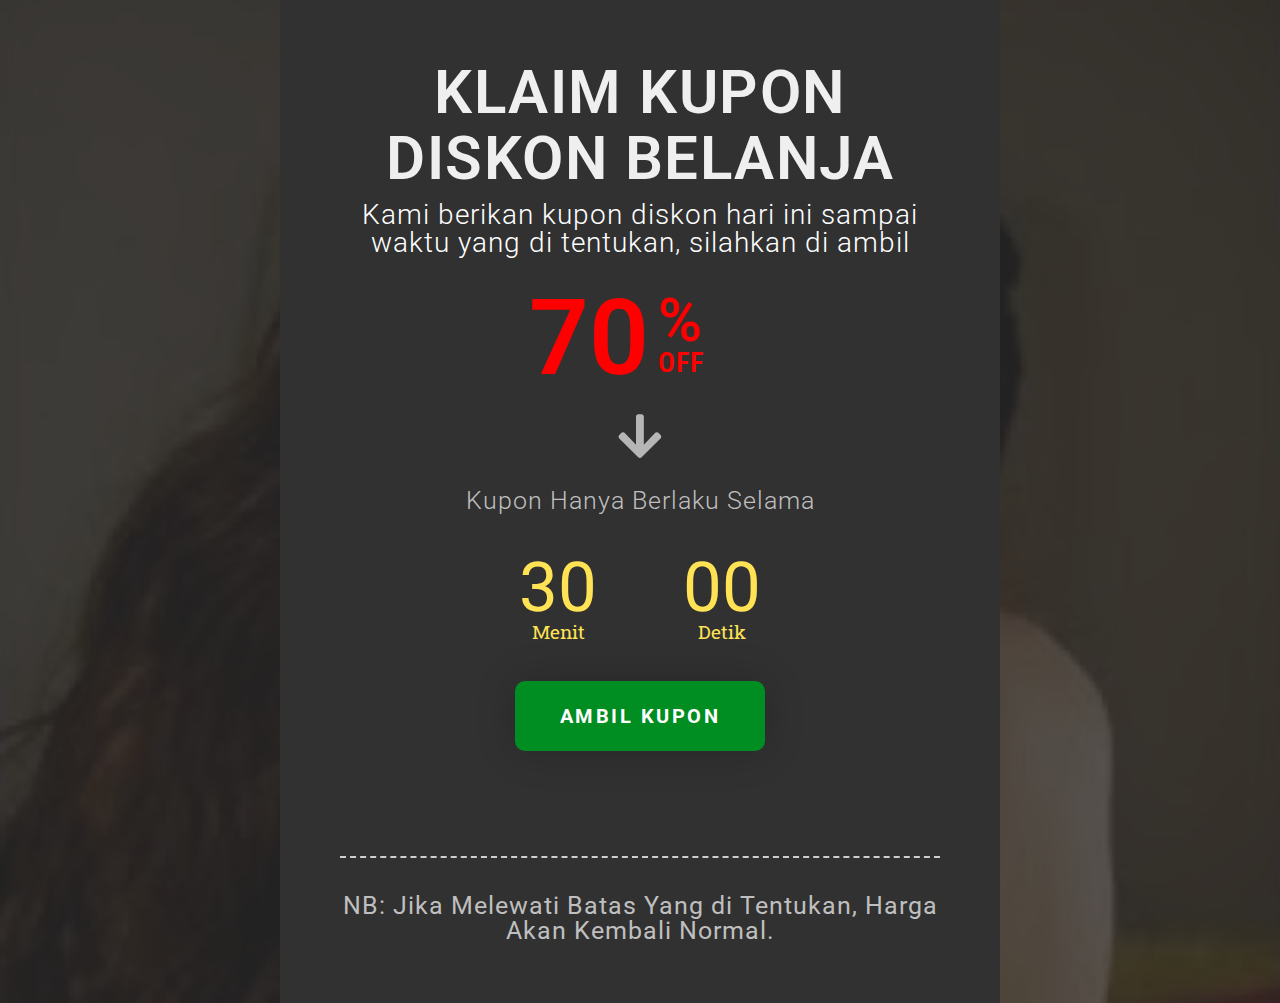
==== index.html @ e191926b "1.0" ====
<!DOCTYPE html>
<html lang="en-US">
<head>
<meta charset="UTF-8">
<script>var et_site_url='.';var et_post_id='163';function et_core_page_resource_fallback(a,b){"undefined"===typeof b&&(b=a.sheet.cssRules&&0===a.sheet.cssRules.length);b&&(a.onerror=null,a.onload=null,a.href?a.href=et_site_url+"/?et_core_page_resource="+a.id+et_post_id:a.src&&(a.src=et_site_url+"/?et_core_page_resource="+a.id+et_post_id))}
</script><title>Claim Voucher | Diskon up to 70%</title>
<meta name="robots" content="max-image-preview:large">
<link rel="dns-prefetch" href="//fonts.googleapis.com">
<link rel="dns-prefetch" href="//s.w.org">
<link rel="alternate" type="application/rss+xml" title="Claim Voucher &raquo; Feed" href="./feed/index.html">
<link rel="alternate" type="application/rss+xml" title="Claim Voucher &raquo; Comments Feed" href="./comments/feed/index.html">
<script type="text/javascript">
			window._wpemojiSettings = {"baseUrl":"https:\/\/s.w.org\/images\/core\/emoji\/13.1.0\/72x72\/","ext":".png","svgUrl":"https:\/\/s.w.org\/images\/core\/emoji\/13.1.0\/svg\/","svgExt":".svg","source":{"concatemoji":".\/wp-includes\/js\/wp-emoji-release.min.js?ver=5.8"}};
			!function(e,a,t){var n,r,o,i=a.createElement("canvas"),p=i.getContext&&i.getContext("2d");function s(e,t){var a=String.fromCharCode;p.clearRect(0,0,i.width,i.height),p.fillText(a.apply(this,e),0,0);e=i.toDataURL();return p.clearRect(0,0,i.width,i.height),p.fillText(a.apply(this,t),0,0),e===i.toDataURL()}function c(e){var t=a.createElement("script");t.src=e,t.defer=t.type="text/javascript",a.getElementsByTagName("head")[0].appendChild(t)}for(o=Array("flag","emoji"),t.supports={everything:!0,everythingExceptFlag:!0},r=0;r<o.length;r++)t.supports[o[r]]=function(e){if(!p||!p.fillText)return!1;switch(p.textBaseline="top",p.font="600 32px Arial",e){case"flag":return s([127987,65039,8205,9895,65039],[127987,65039,8203,9895,65039])?!1:!s([55356,56826,55356,56819],[55356,56826,8203,55356,56819])&&!s([55356,57332,56128,56423,56128,56418,56128,56421,56128,56430,56128,56423,56128,56447],[55356,57332,8203,56128,56423,8203,56128,56418,8203,56128,56421,8203,56128,56430,8203,56128,56423,8203,56128,56447]);case"emoji":return!s([10084,65039,8205,55357,56613],[10084,65039,8203,55357,56613])}return!1}(o[r]),t.supports.everything=t.supports.everything&&t.supports[o[r]],"flag"!==o[r]&&(t.supports.everythingExceptFlag=t.supports.everythingExceptFlag&&t.supports[o[r]]);t.supports.everythingExceptFlag=t.supports.everythingExceptFlag&&!t.supports.flag,t.DOMReady=!1,t.readyCallback=function(){t.DOMReady=!0},t.supports.everything||(n=function(){t.readyCallback()},a.addEventListener?(a.addEventListener("DOMContentLoaded",n,!1),e.addEventListener("load",n,!1)):(e.attachEvent("onload",n),a.attachEvent("onreadystatechange",function(){"complete"===a.readyState&&t.readyCallback()})),(n=t.source||{}).concatemoji?c(n.concatemoji):n.wpemoji&&n.twemoji&&(c(n.twemoji),c(n.wpemoji)))}(window,document,window._wpemojiSettings);
		</script>
<meta content="Divi v.4.9.2" name="generator">
<style type="text/css">img.wp-smiley,
img.emoji {
	display: inline !important;
	border: none !important;
	box-shadow: none !important;
	height: 1em !important;
	width: 1em !important;
	margin: 0 .07em !important;
	vertical-align: -0.1em !important;
	background: none !important;
	padding: 0 !important;
}</style>
<link rel="stylesheet" id="wp-block-library-css" href="./wp-includes/css/dist/block-library/style.min.css?ver=5.8" type="text/css" media="all">
<link rel="stylesheet" id="divi-fonts-css" href="https://fonts.googleapis.com/css?family=Open+Sans:300italic,400italic,600italic,700italic,800italic,400,300,600,700,800&#038;subset=latin,latin-ext&#038;display=swap" type="text/css" media="all">
<link rel="stylesheet" id="divi-style-css" href="./wp-content/themes/Divi/style.css?ver=4.9.2" type="text/css" media="all">
<link rel="stylesheet" id="elementor-icons-css" href="./wp-content/plugins/elementor/assets/lib/eicons/css/elementor-icons.min.css?ver=5.12.0" type="text/css" media="all">
<link rel="stylesheet" id="elementor-frontend-legacy-css" href="./wp-content/plugins/elementor/assets/css/frontend-legacy.min.css?ver=3.4.2" type="text/css" media="all">
<link rel="stylesheet" id="elementor-frontend-css" href="./wp-content/plugins/elementor/assets/css/frontend.min.css?ver=3.4.2" type="text/css" media="all">
<style id="elementor-frontend-inline-css" type="text/css">@font-face{font-family:eicons;src:url(./wp-content/plugins/elementor/assets/lib/eicons/fonts/eicons.eot?5.10.0);src:url(./wp-content/plugins/elementor/assets/lib/eicons/fonts/eicons.eot?5.10.0#iefix) format("embedded-opentype"),url(./wp-content/plugins/elementor/assets/lib/eicons/fonts/eicons.woff2?5.10.0) format("woff2"),url(./wp-content/plugins/elementor/assets/lib/eicons/fonts/eicons.woff?5.10.0) format("woff"),url(./wp-content/plugins/elementor/assets/lib/eicons/fonts/eicons.ttf?5.10.0) format("truetype"),url(./wp-content/plugins/elementor/assets/lib/eicons/fonts/eicons.svg?5.10.0#eicon) format("svg");font-weight:400;font-style:normal}</style>
<link rel="stylesheet" id="elementor-post-7-css" href="./wp-content/uploads/elementor/css/post-7.css?ver=1629832291" type="text/css" media="all">
<link rel="stylesheet" id="elementor-pro-css" href="./wp-content/plugins/elementor-pro/assets/css/frontend.min.css?ver=3.3.8" type="text/css" media="all">
<link rel="stylesheet" id="elementor-global-css" href="./wp-content/uploads/elementor/css/global.css?ver=1629832292" type="text/css" media="all">
<link rel="stylesheet" id="elementor-post-163-css" href="./wp-content/uploads/elementor/css/post-163.css?ver=1629832292" type="text/css" media="all">
<link rel="stylesheet" id="dashicons-css" href="./wp-includes/css/dashicons.min.css?ver=5.8" type="text/css" media="all">
<link rel="stylesheet" id="google-fonts-1-css" href="https://fonts.googleapis.com/css?family=Roboto%3A100%2C100italic%2C200%2C200italic%2C300%2C300italic%2C400%2C400italic%2C500%2C500italic%2C600%2C600italic%2C700%2C700italic%2C800%2C800italic%2C900%2C900italic%7CRoboto+Slab%3A100%2C100italic%2C200%2C200italic%2C300%2C300italic%2C400%2C400italic%2C500%2C500italic%2C600%2C600italic%2C700%2C700italic%2C800%2C800italic%2C900%2C900italic%7CRoboto+Condensed%3A100%2C100italic%2C200%2C200italic%2C300%2C300italic%2C400%2C400italic%2C500%2C500italic%2C600%2C600italic%2C700%2C700italic%2C800%2C800italic%2C900%2C900italic&#038;display=auto&#038;ver=5.8" type="text/css" media="all">
<link rel="stylesheet" id="elementor-icons-shared-0-css" href="./wp-content/plugins/elementor/assets/lib/font-awesome/css/fontawesome.min.css?ver=5.15.3" type="text/css" media="all">
<link rel="stylesheet" id="elementor-icons-fa-solid-css" href="./wp-content/plugins/elementor/assets/lib/font-awesome/css/solid.min.css?ver=5.15.3" type="text/css" media="all">
<script type="text/javascript" src="./wp-includes/js/jquery/jquery.min.js?ver=3.6.0" id="jquery-core-js"></script>
<script type="text/javascript" src="./wp-includes/js/jquery/jquery-migrate.min.js?ver=3.3.2" id="jquery-migrate-js"></script>
<link rel="https://api.w.org/" href="./wp-json/index.html">
<link rel="alternate" type="application/json" href="./wp-json/wp/v2/pages/163/index.html">
<link rel="EditURI" type="application/rsd+xml" title="RSD" href="./xmlrpc.php?rsd">
<link rel="wlwmanifest" type="application/wlwmanifest+xml" href="./wp-includes/wlwmanifest.xml">
<meta name="generator" content="WordPress 5.8">
<link rel="canonical" href="./index.html">
<link rel="shortlink" href="./index.html">
<link rel="alternate" type="application/json+oembed" href="./wp-json/oembed/1.0/embed/index.html?url=https%3A%2F%2F%2F">
<link rel="alternate" type="text/xml+oembed" href="./wp-json/oembed/1.0/embed/index.html?url=https%3A%2F%2F%2F&#038;format=xml">
<meta name="viewport" content="width=device-width, initial-scale=1.0, maximum-scale=1.0, user-scalable=0">
<link rel="preload" href="./wp-content/themes/Divi/core/admin/fonts/modules.ttf" as="font" crossorigin="anonymous">
<link rel="shortcut icon">
<link rel="stylesheet" id="et-divi-customizer-global-cached-inline-styles" href="./wp-content/et-cache/global/et-divi-customizer-global-16298313939139.min.css" onerror="et_core_page_resource_fallback(this, true)" onload="et_core_page_resource_fallback(this)"> <meta name="viewport" content="width=device-width, initial-scale=1.0, viewport-fit=cover">
</head>
<body data-rsssl="1" class="home page-template page-template-elementor_canvas page page-id-163 et_pb_button_helper_class et_fixed_nav et_show_nav et_primary_nav_dropdown_animation_fade et_secondary_nav_dropdown_animation_fade et_header_style_left et_pb_footer_columns4 et_cover_background et_pb_gutter et_pb_gutters3 et_right_sidebar et_divi_theme et-db et_minified_js et_minified_css elementor-default elementor-template-canvas elementor-kit-7 elementor-page elementor-page-163">
<div data-elementor-type="wp-page" data-elementor-id="163" class="elementor elementor-163" data-elementor-settings="[]">
<div class="elementor-inner">
<div class="elementor-section-wrap">
<section class="elementor-section elementor-top-section elementor-element elementor-element-3e4372db elementor-section-height-min-height elementor-section-boxed elementor-section-height-default elementor-section-items-middle" data-id="3e4372db" data-element_type="section" data-settings="{&quot;background_background&quot;:&quot;classic&quot;}">
<div class="elementor-background-overlay"></div>
<div class="elementor-container elementor-column-gap-default">
<div class="elementor-row">
<div class="elementor-column elementor-col-100 elementor-top-column elementor-element elementor-element-42873046" data-id="42873046" data-element_type="column" data-settings="{&quot;background_background&quot;:&quot;classic&quot;}">
<div class="elementor-column-wrap elementor-element-populated">
<div class="elementor-widget-wrap">
<div class="elementor-element elementor-element-5acb9394 elementor-widget elementor-widget-heading" data-id="5acb9394" data-element_type="widget" data-widget_type="heading.default">
<div class="elementor-widget-container">
<h1 class="elementor-heading-title elementor-size-default">Klaim Kupon Diskon Belanja</h1> </div>
</div>
<div class="elementor-element elementor-element-7541fb76 elementor-widget elementor-widget-heading" data-id="7541fb76" data-element_type="widget" data-widget_type="heading.default">
<div class="elementor-widget-container">
<h2 class="elementor-heading-title elementor-size-default">Kami berikan kupon diskon hari ini sampai waktu yang di tentukan, silahkan di ambil</h2> </div>
</div>
<section class="elementor-section elementor-inner-section elementor-element elementor-element-139e5687 elementor-section-content-middle elementor-section-boxed elementor-section-height-default elementor-section-height-default" data-id="139e5687" data-element_type="section">
<div class="elementor-container elementor-column-gap-no">
<div class="elementor-row">
<div class="elementor-column elementor-col-50 elementor-inner-column elementor-element elementor-element-2f275f4b elementor-sm-50" data-id="2f275f4b" data-element_type="column">
<div class="elementor-column-wrap elementor-element-populated">
<div class="elementor-widget-wrap">
<div class="elementor-element elementor-element-309f33d2 elementor-widget elementor-widget-heading" data-id="309f33d2" data-element_type="widget" data-widget_type="heading.default">
<div class="elementor-widget-container">
<h4 class="elementor-heading-title elementor-size-default">70</h4> </div>
</div>
</div>
</div>
</div>
<div class="elementor-column elementor-col-50 elementor-inner-column elementor-element elementor-element-9531033 elementor-sm-50" data-id="9531033" data-element_type="column">
<div class="elementor-column-wrap elementor-element-populated">
<div class="elementor-widget-wrap">
<div class="elementor-element elementor-element-6103982f elementor-widget elementor-widget-heading" data-id="6103982f" data-element_type="widget" data-widget_type="heading.default">
<div class="elementor-widget-container">
<h4 class="elementor-heading-title elementor-size-default">%</h4> </div>
</div>
<div class="elementor-element elementor-element-2fe8ebf3 elementor-widget elementor-widget-heading" data-id="2fe8ebf3" data-element_type="widget" data-widget_type="heading.default">
<div class="elementor-widget-container">
<h4 class="elementor-heading-title elementor-size-default">Off</h4> </div>
</div>
</div>
</div>
</div>
</div>
</div>
</section>
<div class="elementor-element elementor-element-5d062545 elementor-view-default elementor-widget elementor-widget-icon" data-id="5d062545" data-element_type="widget" data-settings="{&quot;_animation_mobile&quot;:&quot;fadeInDown&quot;}" data-widget_type="icon.default">
<div class="elementor-widget-container">
<div class="elementor-icon-wrapper">
<div class="elementor-icon">
<i aria-hidden="true" class="fas fa-arrow-down"></i> </div>
</div>
</div>
</div>
<div class="elementor-element elementor-element-6dd1b0c2 elementor-widget elementor-widget-heading" data-id="6dd1b0c2" data-element_type="widget" data-widget_type="heading.default">
<div class="elementor-widget-container">
<h3 class="elementor-heading-title elementor-size-default">Kupon Hanya Berlaku Selama</h3> </div>
</div>
<div class="elementor-element elementor-element-e5bbb20 elementor-countdown--label-block elementor-widget elementor-widget-countdown" data-id="e5bbb20" data-element_type="widget" data-widget_type="countdown.default">
<div class="elementor-widget-container">
<div data-evergreen-interval="1800" class="elementor-countdown-wrapper" data-date="">
<div class="elementor-countdown-item">
<span class="elementor-countdown-digits elementor-countdown-minutes"></span> <span class="elementor-countdown-label">Menit</span>
</div>
<div class="elementor-countdown-item">
<span class="elementor-countdown-digits elementor-countdown-seconds"></span> <span class="elementor-countdown-label">Detik</span>
</div> </div>
</div>
</div>
<div class="elementor-element elementor-element-455fdced elementor-align-center elementor-tablet-align-center elementor-mobile-align-justify elementor-widget elementor-widget-button" data-id="455fdced" data-element_type="widget" data-widget_type="button.default">
<div class="elementor-widget-container">
<div class="elementor-button-wrapper">
<a href="https://go.bayarditempat.co/click" class="elementor-button-link elementor-button elementor-size-sm" role="button">
<span class="elementor-button-content-wrapper">
<span class="elementor-button-text">ambil kupon </span>
</span>
</a>
</div>
</div>
</div>
<div class="elementor-element elementor-element-1c8c9f0 elementor-widget elementor-widget-spacer" data-id="1c8c9f0" data-element_type="widget" data-widget_type="spacer.default">
<div class="elementor-widget-container">
<div class="elementor-spacer">
<div class="elementor-spacer-inner"></div>
</div>
</div>
</div>
<div class="elementor-element elementor-element-ab5bf3a elementor-widget-divider--view-line elementor-widget elementor-widget-divider" data-id="ab5bf3a" data-element_type="widget" data-widget_type="divider.default">
<div class="elementor-widget-container">
<div class="elementor-divider">
<span class="elementor-divider-separator">
</span>
</div>
</div>
</div>
<div class="elementor-element elementor-element-5df3dc94 elementor-widget elementor-widget-heading" data-id="5df3dc94" data-element_type="widget" data-widget_type="heading.default">
<div class="elementor-widget-container">
<h3 class="elementor-heading-title elementor-size-default">NB: Jika Melewati Batas Yang di Tentukan, Harga Akan Kembali Normal.</h3> </div>
</div>
</div>
</div>
</div>
</div>
</div>
</section>
</div>
</div>
</div>
<link rel="stylesheet" id="e-animations-css" href="./wp-content/plugins/elementor/assets/lib/animations/animations.min.css?ver=3.4.2" type="text/css" media="all">
<script type="text/javascript" id="divi-custom-script-js-extra">
/* <![CDATA[ */
var DIVI = {"item_count":"%d Item","items_count":"%d Items"};
var et_shortcodes_strings = {"previous":"Previous","next":"Next"};
var et_pb_custom = {"ajaxurl":".\/wp-admin\/admin-ajax.php","images_uri":".\/wp-content\/themes\/Divi\/images","builder_images_uri":".\/wp-content\/themes\/Divi\/includes\/builder\/images","et_frontend_nonce":"241cbf520a","subscription_failed":"Please, check the fields below to make sure you entered the correct information.","et_ab_log_nonce":"ca79e35cdd","fill_message":"Please, fill in the following fields:","contact_error_message":"Please, fix the following errors:","invalid":"Invalid email","captcha":"Captcha","prev":"Prev","previous":"Previous","next":"Next","wrong_captcha":"You entered the wrong number in captcha.","wrong_checkbox":"Checkbox","ignore_waypoints":"no","is_divi_theme_used":"1","widget_search_selector":".widget_search","ab_tests":[],"is_ab_testing_active":"","page_id":"163","unique_test_id":"","ab_bounce_rate":"5","is_cache_plugin_active":"no","is_shortcode_tracking":"","tinymce_uri":""}; var et_builder_utils_params = {"condition":{"diviTheme":true,"extraTheme":false},"scrollLocations":["app","top"],"builderScrollLocations":{"desktop":"app","tablet":"app","phone":"app"},"onloadScrollLocation":"app","builderType":"fe"}; var et_frontend_scripts = {"builderCssContainerPrefix":"#et-boc","builderCssLayoutPrefix":"#et-boc .et-l"};
var et_pb_box_shadow_elements = [];
var et_pb_motion_elements = {"desktop":[],"tablet":[],"phone":[]};
var et_pb_sticky_elements = [];
/* ]]> */
</script>
<script type="text/javascript" src="./wp-content/themes/Divi/js/custom.unified.js?ver=4.9.2" id="divi-custom-script-js"></script>
<script type="text/javascript" src="./wp-content/themes/Divi/core/admin/js/common.js?ver=4.9.2" id="et-core-common-js"></script>
<script type="text/javascript" src="./wp-includes/js/wp-embed.min.js?ver=5.8" id="wp-embed-js"></script>
<script type="text/javascript" src="./wp-content/plugins/elementor-pro/assets/js/webpack-pro.runtime.min.js?ver=3.3.8" id="elementor-pro-webpack-runtime-js"></script>
<script type="text/javascript" src="./wp-content/plugins/elementor/assets/js/webpack.runtime.min.js?ver=3.4.2" id="elementor-webpack-runtime-js"></script>
<script type="text/javascript" src="./wp-content/plugins/elementor/assets/js/frontend-modules.min.js?ver=3.4.2" id="elementor-frontend-modules-js"></script>
<script type="text/javascript" id="elementor-pro-frontend-js-before">
var ElementorProFrontendConfig = {"ajaxurl":".\/wp-admin\/admin-ajax.php","nonce":"1995e020a0","urls":{"assets":".\/wp-content\/plugins\/elementor-pro\/assets\/"},"i18n":{"toc_no_headings_found":"No headings were found on this page."},"shareButtonsNetworks":{"facebook":{"title":"Facebook","has_counter":true},"twitter":{"title":"Twitter"},"google":{"title":"Google+","has_counter":true},"linkedin":{"title":"LinkedIn","has_counter":true},"pinterest":{"title":"Pinterest","has_counter":true},"reddit":{"title":"Reddit","has_counter":true},"vk":{"title":"VK","has_counter":true},"odnoklassniki":{"title":"OK","has_counter":true},"tumblr":{"title":"Tumblr"},"digg":{"title":"Digg"},"skype":{"title":"Skype"},"stumbleupon":{"title":"StumbleUpon","has_counter":true},"mix":{"title":"Mix"},"telegram":{"title":"Telegram"},"pocket":{"title":"Pocket","has_counter":true},"xing":{"title":"XING","has_counter":true},"whatsapp":{"title":"WhatsApp"},"email":{"title":"Email"},"print":{"title":"Print"}},"facebook_sdk":{"lang":"en_US","app_id":""},"lottie":{"defaultAnimationUrl":".\/wp-content\/plugins\/elementor-pro\/modules\/lottie\/assets\/animations\/default.json"}};
</script>
<script type="text/javascript" src="./wp-content/plugins/elementor-pro/assets/js/frontend.min.js?ver=3.3.8" id="elementor-pro-frontend-js"></script>
<script type="text/javascript" src="./wp-content/plugins/elementor/assets/lib/waypoints/waypoints.min.js?ver=4.0.2" id="elementor-waypoints-js"></script>
<script type="text/javascript" src="./wp-includes/js/jquery/ui/core.min.js?ver=1.12.1" id="jquery-ui-core-js"></script>
<script type="text/javascript" src="./wp-content/plugins/elementor/assets/lib/swiper/swiper.min.js?ver=5.3.6" id="swiper-js"></script>
<script type="text/javascript" src="./wp-content/plugins/elementor/assets/lib/share-link/share-link.min.js?ver=3.4.2" id="share-link-js"></script>
<script type="text/javascript" src="./wp-content/plugins/elementor/assets/lib/dialog/dialog.min.js?ver=4.8.1" id="elementor-dialog-js"></script>
<script type="text/javascript" id="elementor-frontend-js-before">
var elementorFrontendConfig = {"environmentMode":{"edit":false,"wpPreview":false,"isScriptDebug":false},"i18n":{"shareOnFacebook":"Share on Facebook","shareOnTwitter":"Share on Twitter","pinIt":"Pin it","download":"Download","downloadImage":"Download image","fullscreen":"Fullscreen","zoom":"Zoom","share":"Share","playVideo":"Play Video","previous":"Previous","next":"Next","close":"Close"},"is_rtl":false,"breakpoints":{"xs":0,"sm":480,"md":768,"lg":1025,"xl":1440,"xxl":1600},"responsive":{"breakpoints":{"mobile":{"label":"Mobile","value":767,"default_value":767,"direction":"max","is_enabled":true},"mobile_extra":{"label":"Mobile Extra","value":880,"default_value":880,"direction":"max","is_enabled":false},"tablet":{"label":"Tablet","value":1024,"default_value":1024,"direction":"max","is_enabled":true},"tablet_extra":{"label":"Tablet Extra","value":1200,"default_value":1200,"direction":"max","is_enabled":false},"laptop":{"label":"Laptop","value":1366,"default_value":1366,"direction":"max","is_enabled":false},"widescreen":{"label":"Widescreen","value":2400,"default_value":2400,"direction":"min","is_enabled":false}}},"version":"3.4.2","is_static":false,"experimentalFeatures":{"e_import_export":true,"landing-pages":true,"elements-color-picker":true,"admin-top-bar":true,"form-submissions":true,"video-playlist":true},"urls":{"assets":".\/wp-content\/plugins\/elementor\/assets\/"},"settings":{"page":[],"editorPreferences":[]},"kit":{"active_breakpoints":["viewport_mobile","viewport_tablet"],"global_image_lightbox":"yes","lightbox_enable_counter":"yes","lightbox_enable_fullscreen":"yes","lightbox_enable_zoom":"yes","lightbox_enable_share":"yes","lightbox_title_src":"title","lightbox_description_src":"description"},"post":{"id":163,"title":"Claim%20Voucher%20%7C%20Diskon%20up%20to%2070%25","excerpt":"","featuredImage":false}};
</script>
<script type="text/javascript" src="./wp-content/plugins/elementor/assets/js/frontend.min.js?ver=3.4.2" id="elementor-frontend-js"></script>
<script type="text/javascript" src="./wp-content/plugins/elementor-pro/assets/js/preloaded-elements-handlers.min.js?ver=3.3.8" id="pro-preloaded-elements-handlers-js"></script>
<script type="text/javascript" src="./wp-content/plugins/elementor/assets/js/preloaded-modules.min.js?ver=3.4.2" id="preloaded-modules-js"></script>
<script type="text/javascript" src="./wp-content/plugins/elementor-pro/assets/lib/sticky/jquery.sticky.min.js?ver=3.3.8" id="e-sticky-js"></script>
</body>
</html>
---- wp-includes/css/dist/block-library/style.min.css ----
@charset "UTF-8";#start-resizable-editor-section{display:none}.wp-block-audio{margin:0 0 1em}.wp-block-audio figcaption{margin-top:.5em;margin-bottom:1em}.wp-block-audio audio{width:100%;min-width:300px}.wp-block-button__link{color:#fff;background-color:#32373c;border-radius:9999px;box-shadow:none;cursor:pointer;display:inline-block;font-size:1.125em;padding:calc(.667em + 2px) calc(1.333em + 2px);text-align:center;text-decoration:none;overflow-wrap:break-word;box-sizing:border-box}.wp-block-button__link:active,.wp-block-button__link:focus,.wp-block-button__link:hover,.wp-block-button__link:visited{color:#fff}.wp-block-button__link.aligncenter{text-align:center}.wp-block-button__link.alignright{text-align:right}.wp-block-buttons>.wp-block-button.has-custom-width{max-width:none}.wp-block-buttons>.wp-block-button.has-custom-width .wp-block-button__link{width:100%}.wp-block-buttons>.wp-block-button.has-custom-font-size .wp-block-button__link{font-size:inherit}.wp-block-buttons>.wp-block-button.wp-block-button__width-25{width:calc(25% - .5em)}.wp-block-buttons>.wp-block-button.wp-block-button__width-50{width:calc(50% - .5em)}.wp-block-buttons>.wp-block-button.wp-block-button__width-75{width:calc(75% - .5em)}.wp-block-buttons>.wp-block-button.wp-block-button__width-100{width:calc(100% - .5em)}.wp-block-buttons>.wp-block-button.wp-block-button__width-100:only-child{margin-right:0;width:100%}@supports (column-gap:0.5em){.wp-block-buttons.is-content-justification-right>.wp-block-button.wp-block-button,.wp-block-buttons>.wp-block-button.wp-block-button{margin-right:0;margin-left:0}.wp-block-buttons>.wp-block-button.wp-block-button__width-25{width:calc(25% - .375em)}.wp-block-buttons>.wp-block-button.wp-block-button__width-50{width:calc(50% - .25em)}.wp-block-buttons>.wp-block-button.wp-block-button__width-75{width:calc(75% - .125em)}.wp-block-buttons>.wp-block-button.wp-block-button__width-100{width:auto;flex-basis:100%}}.wp-block-button.is-style-squared,.wp-block-button__link.wp-block-button.is-style-squared{border-radius:0}.wp-block-button.no-border-radius,.wp-block-button__link.no-border-radius{border-radius:0!important}.is-style-outline>.wp-block-button__link,.wp-block-button__link.is-style-outline{border:2px solid;padding:.667em 1.333em}.is-style-outline>.wp-block-button__link:not(.has-text-color),.wp-block-button__link.is-style-outline:not(.has-text-color){color:currentColor}.is-style-outline>.wp-block-button__link:not(.has-background),.wp-block-button__link.is-style-outline:not(.has-background){background-color:transparent}.wp-block-buttons{display:flex;flex-direction:row;flex-wrap:wrap;column-gap:.5em}.wp-block-buttons.is-vertical{flex-direction:column}.wp-block-buttons.is-vertical>.wp-block-button{margin-right:0}.wp-block-buttons.is-vertical>.wp-block-button:last-child{margin-bottom:0}.wp-block-buttons>.wp-block-button{display:inline-block;margin-left:0;margin-right:.5em;margin-bottom:.5em}.wp-block-buttons>.wp-block-button:last-child{margin-right:0}.wp-block-buttons.is-content-justification-left{justify-content:flex-start}.wp-block-buttons.is-content-justification-left.is-vertical{align-items:flex-start}.wp-block-buttons.is-content-justification-center{justify-content:center}.wp-block-buttons.is-content-justification-center.is-vertical{align-items:center}.wp-block-buttons.is-content-justification-right{justify-content:flex-end}.wp-block-buttons.is-content-justification-right>.wp-block-button{margin-left:.5em;margin-right:0}.wp-block-buttons.is-content-justification-right>.wp-block-button:first-child{margin-left:0}.wp-block-buttons.is-content-justification-right.is-vertical{align-items:flex-end}.wp-block-buttons.is-content-justification-space-between{justify-content:space-between}.wp-block-buttons.aligncenter{text-align:center}.wp-block-buttons.alignleft .wp-block-button{margin-left:0;margin-right:.5em}.wp-block-buttons.alignleft .wp-block-button:last-child{margin-right:0}.wp-block-buttons.alignright .wp-block-button{margin-right:0;margin-left:.5em}.wp-block-buttons.alignright .wp-block-button:first-child{margin-left:0}.wp-block-buttons:not(.is-content-justification-space-between,.is-content-justification-right,.is-content-justification-left,.is-content-justification-center) .wp-block-button.aligncenter{margin-left:auto;margin-right:auto;margin-bottom:.5em;width:100%}.wp-block-button.aligncenter,.wp-block-calendar{text-align:center}.wp-block-calendar tbody td,.wp-block-calendar th{padding:.25em;border:1px solid #ddd}.wp-block-calendar tfoot td{border:none}.wp-block-calendar table{width:100%;border-collapse:collapse}.wp-block-calendar table th{font-weight:400;background:#ddd}.wp-block-calendar a{text-decoration:underline}.wp-block-calendar table caption,.wp-block-calendar table tbody{color:#40464d}.wp-block-categories.alignleft{margin-right:2em}.wp-block-categories.alignright{margin-left:2em}.wp-block-code code{display:block;white-space:pre-wrap;overflow-wrap:break-word}.wp-block-columns{display:flex;margin-bottom:1.75em;box-sizing:border-box;flex-wrap:wrap}@media (min-width:782px){.wp-block-columns{flex-wrap:nowrap}}.wp-block-columns.has-background{padding:1.25em 2.375em}.wp-block-columns.are-vertically-aligned-top{align-items:flex-start}.wp-block-columns.are-vertically-aligned-center{align-items:center}.wp-block-columns.are-vertically-aligned-bottom{align-items:flex-end}.wp-block-column{flex-grow:1;min-width:0;word-break:break-word;overflow-wrap:break-word}@media (max-width:599px){.wp-block-column{flex-basis:100%!important}}@media (min-width:600px) and (max-width:781px){.wp-block-column:not(:only-child){flex-basis:calc(50% - 1em)!important;flex-grow:0}.wp-block-column:nth-child(2n){margin-left:2em}}@media (min-width:782px){.wp-block-column{flex-basis:0;flex-grow:1}.wp-block-column[style*=flex-basis]{flex-grow:0}.wp-block-column:not(:first-child){margin-left:2em}}.wp-block-column.is-vertically-aligned-top{align-self:flex-start}.wp-block-column.is-vertically-aligned-center{align-self:center}.wp-block-column.is-vertically-aligned-bottom{align-self:flex-end}.wp-block-column.is-vertically-aligned-bottom,.wp-block-column.is-vertically-aligned-center,.wp-block-column.is-vertically-aligned-top{width:100%}.wp-block-cover,.wp-block-cover-image{position:relative;background-size:cover;background-position:50%;min-height:430px;width:100%;display:flex;justify-content:center;align-items:center;padding:1em;box-sizing:border-box}.wp-block-cover-image.has-parallax,.wp-block-cover.has-parallax{background-attachment:fixed}@supports (-webkit-overflow-scrolling:touch){.wp-block-cover-image.has-parallax,.wp-block-cover.has-parallax{background-attachment:scroll}}@media (prefers-reduced-motion:reduce){.wp-block-cover-image.has-parallax,.wp-block-cover.has-parallax{background-attachment:scroll}}.wp-block-cover-image.is-repeated,.wp-block-cover.is-repeated{background-repeat:repeat;background-size:auto}.wp-block-cover-image.has-background-dim:not([class*=-background-color]),.wp-block-cover.has-background-dim:not([class*=-background-color]){background-color:#000}.wp-block-cover-image.has-background-dim:before,.wp-block-cover.has-background-dim:before{content:"";background-color:inherit}.wp-block-cover-image.has-background-dim:not(.has-background-gradient):before,.wp-block-cover-image .wp-block-cover__gradient-background,.wp-block-cover.has-background-dim:not(.has-background-gradient):before,.wp-block-cover .wp-block-cover__gradient-background{position:absolute;top:0;left:0;bottom:0;right:0;z-index:1;opacity:.5}.wp-block-cover-image.has-background-dim.has-background-dim-10 .wp-block-cover__gradient-background,.wp-block-cover-image.has-background-dim.has-background-dim-10:not(.has-background-gradient):before,.wp-block-cover.has-background-dim.has-background-dim-10 .wp-block-cover__gradient-background,.wp-block-cover.has-background-dim.has-background-dim-10:not(.has-background-gradient):before{opacity:.1}.wp-block-cover-image.has-background-dim.has-background-dim-20 .wp-block-cover__gradient-background,.wp-block-cover-image.has-background-dim.has-background-dim-20:not(.has-background-gradient):before,.wp-block-cover.has-background-dim.has-background-dim-20 .wp-block-cover__gradient-background,.wp-block-cover.has-background-dim.has-background-dim-20:not(.has-background-gradient):before{opacity:.2}.wp-block-cover-image.has-background-dim.has-background-dim-30 .wp-block-cover__gradient-background,.wp-block-cover-image.has-background-dim.has-background-dim-30:not(.has-background-gradient):before,.wp-block-cover.has-background-dim.has-background-dim-30 .wp-block-cover__gradient-background,.wp-block-cover.has-background-dim.has-background-dim-30:not(.has-background-gradient):before{opacity:.3}.wp-block-cover-image.has-background-dim.has-background-dim-40 .wp-block-cover__gradient-background,.wp-block-cover-image.has-background-dim.has-background-dim-40:not(.has-background-gradient):before,.wp-block-cover.has-background-dim.has-background-dim-40 .wp-block-cover__gradient-background,.wp-block-cover.has-background-dim.has-background-dim-40:not(.has-background-gradient):before{opacity:.4}.wp-block-cover-image.has-background-dim.has-background-dim-50 .wp-block-cover__gradient-background,.wp-block-cover-image.has-background-dim.has-background-dim-50:not(.has-background-gradient):before,.wp-block-cover.has-background-dim.has-background-dim-50 .wp-block-cover__gradient-background,.wp-block-cover.has-background-dim.has-background-dim-50:not(.has-background-gradient):before{opacity:.5}.wp-block-cover-image.has-background-dim.has-background-dim-60 .wp-block-cover__gradient-background,.wp-block-cover-image.has-background-dim.has-background-dim-60:not(.has-background-gradient):before,.wp-block-cover.has-background-dim.has-background-dim-60 .wp-block-cover__gradient-background,.wp-block-cover.has-background-dim.has-background-dim-60:not(.has-background-gradient):before{opacity:.6}.wp-block-cover-image.has-background-dim.has-background-dim-70 .wp-block-cover__gradient-background,.wp-block-cover-image.has-background-dim.has-background-dim-70:not(.has-background-gradient):before,.wp-block-cover.has-background-dim.has-background-dim-70 .wp-block-cover__gradient-background,.wp-block-cover.has-background-dim.has-background-dim-70:not(.has-background-gradient):before{opacity:.7}.wp-block-cover-image.has-background-dim.has-background-dim-80 .wp-block-cover__gradient-background,.wp-block-cover-image.has-background-dim.has-background-dim-80:not(.has-background-gradient):before,.wp-block-cover.has-background-dim.has-background-dim-80 .wp-block-cover__gradient-background,.wp-block-cover.has-background-dim.has-background-dim-80:not(.has-background-gradient):before{opacity:.8}.wp-block-cover-image.has-background-dim.has-background-dim-90 .wp-block-cover__gradient-background,.wp-block-cover-image.has-background-dim.has-background-dim-90:not(.has-background-gradient):before,.wp-block-cover.has-background-dim.has-background-dim-90 .wp-block-cover__gradient-background,.wp-block-cover.has-background-dim.has-background-dim-90:not(.has-background-gradient):before{opacity:.9}.wp-block-cover-image.has-background-dim.has-background-dim-100 .wp-block-cover__gradient-background,.wp-block-cover-image.has-background-dim.has-background-dim-100:not(.has-background-gradient):before,.wp-block-cover.has-background-dim.has-background-dim-100 .wp-block-cover__gradient-background,.wp-block-cover.has-background-dim.has-background-dim-100:not(.has-background-gradient):before{opacity:1}.wp-block-cover-image.alignleft,.wp-block-cover-image.alignright,.wp-block-cover.alignleft,.wp-block-cover.alignright{max-width:420px;width:100%}.wp-block-cover-image:after,.wp-block-cover:after{display:block;content:"";font-size:0;min-height:inherit}@supports (position:sticky){.wp-block-cover-image:after,.wp-block-cover:after{content:none}}.wp-block-cover-image.aligncenter,.wp-block-cover-image.alignleft,.wp-block-cover-image.alignright,.wp-block-cover.aligncenter,.wp-block-cover.alignleft,.wp-block-cover.alignright{display:flex}.wp-block-cover-image .wp-block-cover__inner-container,.wp-block-cover .wp-block-cover__inner-container{width:100%;z-index:1;color:#fff}.wp-block-cover-image h1:not(.has-text-color),.wp-block-cover-image h2:not(.has-text-color),.wp-block-cover-image h3:not(.has-text-color),.wp-block-cover-image h4:not(.has-text-color),.wp-block-cover-image h5:not(.has-text-color),.wp-block-cover-image h6:not(.has-text-color),.wp-block-cover-image p:not(.has-text-color),.wp-block-cover h1:not(.has-text-color),.wp-block-cover h2:not(.has-text-color),.wp-block-cover h3:not(.has-text-color),.wp-block-cover h4:not(.has-text-color),.wp-block-cover h5:not(.has-text-color),.wp-block-cover h6:not(.has-text-color),.wp-block-cover p:not(.has-text-color){color:inherit}.wp-block-cover-image.is-position-top-left,.wp-block-cover.is-position-top-left{align-items:flex-start;justify-content:flex-start}.wp-block-cover-image.is-position-top-center,.wp-block-cover.is-position-top-center{align-items:flex-start;justify-content:center}.wp-block-cover-image.is-position-top-right,.wp-block-cover.is-position-top-right{align-items:flex-start;justify-content:flex-end}.wp-block-cover-image.is-position-center-left,.wp-block-cover.is-position-center-left{align-items:center;justify-content:flex-start}.wp-block-cover-image.is-position-center-center,.wp-block-cover.is-position-center-center{align-items:center;justify-content:center}.wp-block-cover-image.is-position-center-right,.wp-block-cover.is-position-center-right{align-items:center;justify-content:flex-end}.wp-block-cover-image.is-position-bottom-left,.wp-block-cover.is-position-bottom-left{align-items:flex-end;justify-content:flex-start}.wp-block-cover-image.is-position-bottom-center,.wp-block-cover.is-position-bottom-center{align-items:flex-end;justify-content:center}.wp-block-cover-image.is-position-bottom-right,.wp-block-cover.is-position-bottom-right{align-items:flex-end;justify-content:flex-end}.wp-block-cover-image.has-custom-content-position.has-custom-content-position .wp-block-cover__inner-container,.wp-block-cover.has-custom-content-position.has-custom-content-position .wp-block-cover__inner-container{margin:0;width:auto}.wp-block-cover-image img.wp-block-cover__image-background,.wp-block-cover-image video.wp-block-cover__video-background,.wp-block-cover img.wp-block-cover__image-background,.wp-block-cover video.wp-block-cover__video-background{position:absolute;top:0;left:0;right:0;bottom:0;margin:0;padding:0;width:100%;height:100%;max-width:none;max-height:none;-o-object-fit:cover;object-fit:cover;outline:none;border:none;box-shadow:none}.wp-block-cover__image-background,.wp-block-cover__video-background{z-index:0}.wp-block-cover-image-text,.wp-block-cover-image-text a,.wp-block-cover-image-text a:active,.wp-block-cover-image-text a:focus,.wp-block-cover-image-text a:hover,.wp-block-cover-text,.wp-block-cover-text a,.wp-block-cover-text a:active,.wp-block-cover-text a:focus,.wp-block-cover-text a:hover,section.wp-block-cover-image h2,section.wp-block-cover-image h2 a,section.wp-block-cover-image h2 a:active,section.wp-block-cover-image h2 a:focus,section.wp-block-cover-image h2 a:hover{color:#fff}.wp-block-cover-image .wp-block-cover.has-left-content{justify-content:flex-start}.wp-block-cover-image .wp-block-cover.has-right-content{justify-content:flex-end}.wp-block-cover-image.has-left-content .wp-block-cover-image-text,.wp-block-cover.has-left-content .wp-block-cover-text,section.wp-block-cover-image.has-left-content>h2{margin-left:0;text-align:left}.wp-block-cover-image.has-right-content .wp-block-cover-image-text,.wp-block-cover.has-right-content .wp-block-cover-text,section.wp-block-cover-image.has-right-content>h2{margin-right:0;text-align:right}.wp-block-cover-image .wp-block-cover-image-text,.wp-block-cover .wp-block-cover-text,section.wp-block-cover-image>h2{font-size:2em;line-height:1.25;z-index:1;margin-bottom:0;max-width:840px;padding:.44em;text-align:center}.wp-block-embed.alignleft,.wp-block-embed.alignright,.wp-block[data-align=left]>[data-type="core/embed"],.wp-block[data-align=right]>[data-type="core/embed"]{max-width:360px;width:100%}.wp-block-embed.alignleft .wp-block-embed__wrapper,.wp-block-embed.alignright .wp-block-embed__wrapper,.wp-block[data-align=left]>[data-type="core/embed"] .wp-block-embed__wrapper,.wp-block[data-align=right]>[data-type="core/embed"] .wp-block-embed__wrapper{min-width:280px}.wp-block-cover .wp-block-embed{min-width:320px;min-height:240px}.wp-block-embed{margin:0 0 1em}.wp-block-embed figcaption{margin-top:.5em;margin-bottom:1em}.wp-block-embed iframe{max-width:100%}.wp-block-embed__wrapper{position:relative}.wp-embed-responsive .wp-has-aspect-ratio .wp-block-embed__wrapper:before{content:"";display:block;padding-top:50%}.wp-embed-responsive .wp-has-aspect-ratio iframe{position:absolute;top:0;right:0;bottom:0;left:0;height:100%;width:100%}.wp-embed-responsive .wp-embed-aspect-21-9 .wp-block-embed__wrapper:before{padding-top:42.85%}.wp-embed-responsive .wp-embed-aspect-18-9 .wp-block-embed__wrapper:before{padding-top:50%}.wp-embed-responsive .wp-embed-aspect-16-9 .wp-block-embed__wrapper:before{padding-top:56.25%}.wp-embed-responsive .wp-embed-aspect-4-3 .wp-block-embed__wrapper:before{padding-top:75%}.wp-embed-responsive .wp-embed-aspect-1-1 .wp-block-embed__wrapper:before{padding-top:100%}.wp-embed-responsive .wp-embed-aspect-9-16 .wp-block-embed__wrapper:before{padding-top:177.77%}.wp-embed-responsive .wp-embed-aspect-1-2 .wp-block-embed__wrapper:before{padding-top:200%}.wp-block-file{margin-bottom:1.5em}.wp-block-file.aligncenter{text-align:center}.wp-block-file.alignright{text-align:right}.wp-block-file .wp-block-file__embed{margin-bottom:1em}.wp-block-file .wp-block-file__button{background:#32373c;border-radius:2em;color:#fff;font-size:.8em;padding:.5em 1em}.wp-block-file a.wp-block-file__button{text-decoration:none}.wp-block-file a.wp-block-file__button:active,.wp-block-file a.wp-block-file__button:focus,.wp-block-file a.wp-block-file__button:hover,.wp-block-file a.wp-block-file__button:visited{box-shadow:none;color:#fff;opacity:.85;text-decoration:none}.wp-block-file *+.wp-block-file__button{margin-left:.75em}.blocks-gallery-grid,.wp-block-gallery{display:flex;flex-wrap:wrap;list-style-type:none;padding:0;margin:0}.blocks-gallery-grid .blocks-gallery-image,.blocks-gallery-grid .blocks-gallery-item,.wp-block-gallery .blocks-gallery-image,.wp-block-gallery .blocks-gallery-item{margin:0 1em 1em 0;display:flex;flex-grow:1;flex-direction:column;justify-content:center;position:relative;align-self:flex-start;width:calc(50% - 1em)}.blocks-gallery-grid .blocks-gallery-image:nth-of-type(2n),.blocks-gallery-grid .blocks-gallery-item:nth-of-type(2n),.wp-block-gallery .blocks-gallery-image:nth-of-type(2n),.wp-block-gallery .blocks-gallery-item:nth-of-type(2n){margin-right:0}.blocks-gallery-grid .blocks-gallery-image figure,.blocks-gallery-grid .blocks-gallery-item figure,.wp-block-gallery .blocks-gallery-image figure,.wp-block-gallery .blocks-gallery-item figure{margin:0;height:100%}@supports (position:sticky){.blocks-gallery-grid .blocks-gallery-image figure,.blocks-gallery-grid .blocks-gallery-item figure,.wp-block-gallery .blocks-gallery-image figure,.wp-block-gallery .blocks-gallery-item figure{display:flex;align-items:flex-end;justify-content:flex-start}}.blocks-gallery-grid .blocks-gallery-image img,.blocks-gallery-grid .blocks-gallery-item img,.wp-block-gallery .blocks-gallery-image img,.wp-block-gallery .blocks-gallery-item img{display:block;max-width:100%;height:auto;width:100%}@supports (position:sticky){.blocks-gallery-grid .blocks-gallery-image img,.blocks-gallery-grid .blocks-gallery-item img,.wp-block-gallery .blocks-gallery-image img,.wp-block-gallery .blocks-gallery-item img{width:auto}}.blocks-gallery-grid .blocks-gallery-image figcaption,.blocks-gallery-grid .blocks-gallery-item figcaption,.wp-block-gallery .blocks-gallery-image figcaption,.wp-block-gallery .blocks-gallery-item figcaption{position:absolute;bottom:0;width:100%;max-height:100%;overflow:auto;padding:3em .77em .7em;color:#fff;text-align:center;font-size:.8em;background:linear-gradient(0deg,rgba(0,0,0,.7),rgba(0,0,0,.3) 70%,transparent);box-sizing:border-box;margin:0}.blocks-gallery-grid .blocks-gallery-image figcaption img,.blocks-gallery-grid .blocks-gallery-item figcaption img,.wp-block-gallery .blocks-gallery-image figcaption img,.wp-block-gallery .blocks-gallery-item figcaption img{display:inline}.blocks-gallery-grid figcaption,.wp-block-gallery figcaption{flex-grow:1}.blocks-gallery-grid.is-cropped .blocks-gallery-image,.blocks-gallery-grid.is-cropped .blocks-gallery-item,.wp-block-gallery.is-cropped .blocks-gallery-image,.wp-block-gallery.is-cropped .blocks-gallery-item{align-self:inherit}.blocks-gallery-grid.is-cropped .blocks-gallery-image a,.blocks-gallery-grid.is-cropped .blocks-gallery-image img,.blocks-gallery-grid.is-cropped .blocks-gallery-item a,.blocks-gallery-grid.is-cropped .blocks-gallery-item img,.wp-block-gallery.is-cropped .blocks-gallery-image a,.wp-block-gallery.is-cropped .blocks-gallery-image img,.wp-block-gallery.is-cropped .blocks-gallery-item a,.wp-block-gallery.is-cropped .blocks-gallery-item img{width:100%}@supports (position:sticky){.blocks-gallery-grid.is-cropped .blocks-gallery-image a,.blocks-gallery-grid.is-cropped .blocks-gallery-image img,.blocks-gallery-grid.is-cropped .blocks-gallery-item a,.blocks-gallery-grid.is-cropped .blocks-gallery-item img,.wp-block-gallery.is-cropped .blocks-gallery-image a,.wp-block-gallery.is-cropped .blocks-gallery-image img,.wp-block-gallery.is-cropped .blocks-gallery-item a,.wp-block-gallery.is-cropped .blocks-gallery-item img{height:100%;flex:1;-o-object-fit:cover;object-fit:cover}}.blocks-gallery-grid.columns-1 .blocks-gallery-image,.blocks-gallery-grid.columns-1 .blocks-gallery-item,.wp-block-gallery.columns-1 .blocks-gallery-image,.wp-block-gallery.columns-1 .blocks-gallery-item{width:100%;margin-right:0}@media (min-width:600px){.blocks-gallery-grid.columns-3 .blocks-gallery-image,.blocks-gallery-grid.columns-3 .blocks-gallery-item,.wp-block-gallery.columns-3 .blocks-gallery-image,.wp-block-gallery.columns-3 .blocks-gallery-item{width:calc(33.33333% - .66667em);margin-right:1em}.blocks-gallery-grid.columns-4 .blocks-gallery-image,.blocks-gallery-grid.columns-4 .blocks-gallery-item,.wp-block-gallery.columns-4 .blocks-gallery-image,.wp-block-gallery.columns-4 .blocks-gallery-item{width:calc(25% - .75em);margin-right:1em}.blocks-gallery-grid.columns-5 .blocks-gallery-image,.blocks-gallery-grid.columns-5 .blocks-gallery-item,.wp-block-gallery.columns-5 .blocks-gallery-image,.wp-block-gallery.columns-5 .blocks-gallery-item{width:calc(20% - .8em);margin-right:1em}.blocks-gallery-grid.columns-6 .blocks-gallery-image,.blocks-gallery-grid.columns-6 .blocks-gallery-item,.wp-block-gallery.columns-6 .blocks-gallery-image,.wp-block-gallery.columns-6 .blocks-gallery-item{width:calc(16.66667% - .83333em);margin-right:1em}.blocks-gallery-grid.columns-7 .blocks-gallery-image,.blocks-gallery-grid.columns-7 .blocks-gallery-item,.wp-block-gallery.columns-7 .blocks-gallery-image,.wp-block-gallery.columns-7 .blocks-gallery-item{width:calc(14.28571% - .85714em);margin-right:1em}.blocks-gallery-grid.columns-8 .blocks-gallery-image,.blocks-gallery-grid.columns-8 .blocks-gallery-item,.wp-block-gallery.columns-8 .blocks-gallery-image,.wp-block-gallery.columns-8 .blocks-gallery-item{width:calc(12.5% - .875em);margin-right:1em}.blocks-gallery-grid.columns-1 .blocks-gallery-image:nth-of-type(1n),.blocks-gallery-grid.columns-1 .blocks-gallery-item:nth-of-type(1n),.blocks-gallery-grid.columns-2 .blocks-gallery-image:nth-of-type(2n),.blocks-gallery-grid.columns-2 .blocks-gallery-item:nth-of-type(2n),.blocks-gallery-grid.columns-3 .blocks-gallery-image:nth-of-type(3n),.blocks-gallery-grid.columns-3 .blocks-gallery-item:nth-of-type(3n),.blocks-gallery-grid.columns-4 .blocks-gallery-image:nth-of-type(4n),.blocks-gallery-grid.columns-4 .blocks-gallery-item:nth-of-type(4n),.blocks-gallery-grid.columns-5 .blocks-gallery-image:nth-of-type(5n),.blocks-gallery-grid.columns-5 .blocks-gallery-item:nth-of-type(5n),.blocks-gallery-grid.columns-6 .blocks-gallery-image:nth-of-type(6n),.blocks-gallery-grid.columns-6 .blocks-gallery-item:nth-of-type(6n),.blocks-gallery-grid.columns-7 .blocks-gallery-image:nth-of-type(7n),.blocks-gallery-grid.columns-7 .blocks-gallery-item:nth-of-type(7n),.blocks-gallery-grid.columns-8 .blocks-gallery-image:nth-of-type(8n),.blocks-gallery-grid.columns-8 .blocks-gallery-item:nth-of-type(8n),.wp-block-gallery.columns-1 .blocks-gallery-image:nth-of-type(1n),.wp-block-gallery.columns-1 .blocks-gallery-item:nth-of-type(1n),.wp-block-gallery.columns-2 .blocks-gallery-image:nth-of-type(2n),.wp-block-gallery.columns-2 .blocks-gallery-item:nth-of-type(2n),.wp-block-gallery.columns-3 .blocks-gallery-image:nth-of-type(3n),.wp-block-gallery.columns-3 .blocks-gallery-item:nth-of-type(3n),.wp-block-gallery.columns-4 .blocks-gallery-image:nth-of-type(4n),.wp-block-gallery.columns-4 .blocks-gallery-item:nth-of-type(4n),.wp-block-gallery.columns-5 .blocks-gallery-image:nth-of-type(5n),.wp-block-gallery.columns-5 .blocks-gallery-item:nth-of-type(5n),.wp-block-gallery.columns-6 .blocks-gallery-image:nth-of-type(6n),.wp-block-gallery.columns-6 .blocks-gallery-item:nth-of-type(6n),.wp-block-gallery.columns-7 .blocks-gallery-image:nth-of-type(7n),.wp-block-gallery.columns-7 .blocks-gallery-item:nth-of-type(7n),.wp-block-gallery.columns-8 .blocks-gallery-image:nth-of-type(8n),.wp-block-gallery.columns-8 .blocks-gallery-item:nth-of-type(8n){margin-right:0}}.blocks-gallery-grid .blocks-gallery-image:last-child,.blocks-gallery-grid .blocks-gallery-item:last-child,.wp-block-gallery .blocks-gallery-image:last-child,.wp-block-gallery .blocks-gallery-item:last-child{margin-right:0}.blocks-gallery-grid.alignleft,.blocks-gallery-grid.alignright,.wp-block-gallery.alignleft,.wp-block-gallery.alignright{max-width:420px;width:100%}.blocks-gallery-grid.aligncenter .blocks-gallery-item figure,.wp-block-gallery.aligncenter .blocks-gallery-item figure{justify-content:center}.wp-block-group{box-sizing:border-box}h1.has-background,h2.has-background,h3.has-background,h4.has-background,h5.has-background,h6.has-background{padding:1.25em 2.375em}.wp-block-image{margin:0 0 1em}.wp-block-image img{max-width:100%}.wp-block-image:not(.is-style-rounded) img{border-radius:inherit}.wp-block-image.aligncenter{text-align:center}.wp-block-image.alignfull img,.wp-block-image.alignwide img{width:100%}.wp-block-image .aligncenter,.wp-block-image .alignleft,.wp-block-image .alignright{display:table}.wp-block-image .aligncenter>figcaption,.wp-block-image .alignleft>figcaption,.wp-block-image .alignright>figcaption{display:table-caption;caption-side:bottom}.wp-block-image .alignleft{float:left;margin:.5em 1em .5em 0}.wp-block-image .alignright{float:right;margin:.5em 0 .5em 1em}.wp-block-image .aligncenter{margin-left:auto;margin-right:auto}.wp-block-image figcaption{margin-top:.5em;margin-bottom:1em}.wp-block-image.is-style-circle-mask img,.wp-block-image.is-style-rounded img{border-radius:9999px}@supports ((-webkit-mask-image:none) or (mask-image:none)) or (-webkit-mask-image:none){.wp-block-image.is-style-circle-mask img{-webkit-mask-image:url('data:image/svg+xml;utf8,<svg viewBox="0 0 100 100" xmlns="http://www.w3.org/2000/svg"><circle cx="50" cy="50" r="50"/></svg>');mask-image:url('data:image/svg+xml;utf8,<svg viewBox="0 0 100 100" xmlns="http://www.w3.org/2000/svg"><circle cx="50" cy="50" r="50"/></svg>');mask-mode:alpha;-webkit-mask-repeat:no-repeat;mask-repeat:no-repeat;-webkit-mask-size:contain;mask-size:contain;-webkit-mask-position:center;mask-position:center;border-radius:0}}.wp-block-image figure{margin:0}ol.wp-block-latest-comments{margin-left:0}.wp-block-latest-comments .wp-block-latest-comments{padding-left:0}.wp-block-latest-comments__comment{line-height:1.1;list-style:none;margin-bottom:1em}.has-avatars .wp-block-latest-comments__comment{min-height:2.25em;list-style:none}.has-avatars .wp-block-latest-comments__comment .wp-block-latest-comments__comment-excerpt,.has-avatars .wp-block-latest-comments__comment .wp-block-latest-comments__comment-meta{margin-left:3.25em}.has-dates .wp-block-latest-comments__comment,.has-excerpts .wp-block-latest-comments__comment{line-height:1.5}.wp-block-latest-comments__comment-excerpt p{font-size:.875em;line-height:1.8;margin:.36em 0 1.4em}.wp-block-latest-comments__comment-date{display:block;font-size:.75em}.wp-block-latest-comments .avatar,.wp-block-latest-comments__comment-avatar{border-radius:1.5em;display:block;float:left;height:2.5em;margin-right:.75em;width:2.5em}.wp-block-latest-posts.alignleft{margin-right:2em}.wp-block-latest-posts.alignright{margin-left:2em}.wp-block-latest-posts.wp-block-latest-posts__list{list-style:none;padding-left:0}.wp-block-latest-posts.wp-block-latest-posts__list li{clear:both}.wp-block-latest-posts.is-grid{display:flex;flex-wrap:wrap;padding:0}.wp-block-latest-posts.is-grid li{margin:0 1.25em 1.25em 0;width:100%}@media (min-width:600px){.wp-block-latest-posts.columns-2 li{width:calc(50% - .625em)}.wp-block-latest-posts.columns-2 li:nth-child(2n){margin-right:0}.wp-block-latest-posts.columns-3 li{width:calc(33.33333% - .83333em)}.wp-block-latest-posts.columns-3 li:nth-child(3n){margin-right:0}.wp-block-latest-posts.columns-4 li{width:calc(25% - .9375em)}.wp-block-latest-posts.columns-4 li:nth-child(4n){margin-right:0}.wp-block-latest-posts.columns-5 li{width:calc(20% - 1em)}.wp-block-latest-posts.columns-5 li:nth-child(5n){margin-right:0}.wp-block-latest-posts.columns-6 li{width:calc(16.66667% - 1.04167em)}.wp-block-latest-posts.columns-6 li:nth-child(6n){margin-right:0}}.wp-block-latest-posts__post-author,.wp-block-latest-posts__post-date{display:block;color:#555;font-size:.8125em}.wp-block-latest-posts__post-excerpt{margin-top:.5em;margin-bottom:1em}.wp-block-latest-posts__featured-image a{display:inline-block}.wp-block-latest-posts__featured-image img{height:auto;width:auto;max-width:100%}.wp-block-latest-posts__featured-image.alignleft{margin-right:1em}.wp-block-latest-posts__featured-image.alignright{margin-left:1em}.wp-block-latest-posts__featured-image.aligncenter{margin-bottom:1em;text-align:center}.block-editor-image-alignment-control__row .components-base-control__field{display:flex;justify-content:space-between;align-items:center}.block-editor-image-alignment-control__row .components-base-control__field .components-base-control__label{margin-bottom:0}ol.has-background,ul.has-background{padding:1.25em 2.375em}.wp-block-media-text{
  /*!rtl:begin:ignore*/direction:ltr;
  /*!rtl:end:ignore*/display:grid;grid-template-columns:50% 1fr;grid-template-rows:auto}.wp-block-media-text.has-media-on-the-right{grid-template-columns:1fr 50%}.wp-block-media-text.is-vertically-aligned-top .wp-block-media-text__content,.wp-block-media-text.is-vertically-aligned-top .wp-block-media-text__media{align-self:start}.wp-block-media-text.is-vertically-aligned-center .wp-block-media-text__content,.wp-block-media-text.is-vertically-aligned-center .wp-block-media-text__media,.wp-block-media-text .wp-block-media-text__content,.wp-block-media-text .wp-block-media-text__media{align-self:center}.wp-block-media-text.is-vertically-aligned-bottom .wp-block-media-text__content,.wp-block-media-text.is-vertically-aligned-bottom .wp-block-media-text__media{align-self:end}.wp-block-media-text .wp-block-media-text__media{
  /*!rtl:begin:ignore*/grid-column:1;grid-row:1;
  /*!rtl:end:ignore*/margin:0}.wp-block-media-text .wp-block-media-text__content{direction:ltr;
  /*!rtl:begin:ignore*/grid-column:2;grid-row:1;
  /*!rtl:end:ignore*/padding:0 8%;word-break:break-word}.wp-block-media-text.has-media-on-the-right .wp-block-media-text__media{
  /*!rtl:begin:ignore*/grid-column:2;grid-row:1
  /*!rtl:end:ignore*/}.wp-block-media-text.has-media-on-the-right .wp-block-media-text__content{
  /*!rtl:begin:ignore*/grid-column:1;grid-row:1
  /*!rtl:end:ignore*/}.wp-block-media-text__media img,.wp-block-media-text__media video{max-width:unset;width:100%;vertical-align:middle}.wp-block-media-text.is-image-fill .wp-block-media-text__media{height:100%;min-height:250px;background-size:cover}.wp-block-media-text.is-image-fill .wp-block-media-text__media>a{display:block;height:100%}.wp-block-media-text.is-image-fill .wp-block-media-text__media img{position:absolute;width:1px;height:1px;padding:0;margin:-1px;overflow:hidden;clip:rect(0,0,0,0);border:0}@media (max-width:600px){.wp-block-media-text.is-stacked-on-mobile{grid-template-columns:100%!important}.wp-block-media-text.is-stacked-on-mobile .wp-block-media-text__media{grid-column:1;grid-row:1}.wp-block-media-text.is-stacked-on-mobile .wp-block-media-text__content{grid-column:1;grid-row:2}}.wp-block-navigation{position:relative}.wp-block-navigation ul,.wp-block-navigation ul li{list-style:none;padding:0}.wp-block-navigation .wp-block-navigation-link,.wp-block-navigation .wp-block-pages-list__item{display:flex;align-items:center;position:relative}.wp-block-navigation .wp-block-navigation-link .wp-block-navigation-link__container:empty,.wp-block-navigation .wp-block-pages-list__item .wp-block-navigation-link__container:empty{display:none}.wp-block-navigation .wp-block-navigation-link__content,.wp-block-navigation .wp-block-pages-list__item__link{color:inherit;display:block}.wp-block-navigation[style*=text-decoration] .wp-block-navigation-link,.wp-block-navigation[style*=text-decoration] .wp-block-navigation-link__container,.wp-block-navigation[style*=text-decoration] .wp-block-navigation-link__content,.wp-block-navigation[style*=text-decoration] .wp-block-navigation-link__content:active,.wp-block-navigation[style*=text-decoration] .wp-block-navigation-link__content:focus,.wp-block-navigation[style*=text-decoration] .wp-block-pages-list__item,.wp-block-navigation[style*=text-decoration] .wp-block-pages-list__item__link,.wp-block-navigation[style*=text-decoration] .wp-block-pages-list__item__link:active,.wp-block-navigation[style*=text-decoration] .wp-block-pages-list__item__link:focus{text-decoration:inherit}.wp-block-navigation:not([style*=text-decoration]) .wp-block-navigation-link__content,.wp-block-navigation:not([style*=text-decoration]) .wp-block-navigation-link__content:active,.wp-block-navigation:not([style*=text-decoration]) .wp-block-navigation-link__content:focus,.wp-block-navigation:not([style*=text-decoration]) .wp-block-pages-list__item__link,.wp-block-navigation:not([style*=text-decoration]) .wp-block-pages-list__item__link:active,.wp-block-navigation:not([style*=text-decoration]) .wp-block-pages-list__item__link:focus{text-decoration:none}.wp-block-navigation .wp-block-navigation-link__submenu-icon,.wp-block-navigation .wp-block-page-list__submenu-icon{height:inherit}.wp-block-navigation .wp-block-navigation-link__submenu-icon svg,.wp-block-navigation .wp-block-page-list__submenu-icon svg{stroke:currentColor}.wp-block-navigation .wp-block-navigation-link .wp-block-navigation-link__content.wp-block-navigation-link__content.wp-block-navigation-link__content,.wp-block-navigation .wp-block-pages-list__item .wp-block-pages-list__item__link{padding:0}.wp-block-navigation .has-child>.wp-block-navigation-link__content,.wp-block-navigation .has-child>.wp-block-pages-list__item__link{margin-right:.5em}.wp-block-navigation .has-child .submenu-container,.wp-block-navigation .has-child .wp-block-navigation-link__container{background-color:inherit;color:inherit;position:absolute;z-index:2;flex-direction:column;align-items:normal;min-width:200px;display:none;opacity:0;transition:opacity .1s linear;visibility:hidden}.wp-block-navigation .has-child .submenu-container>.wp-block-navigation-link>.wp-block-navigation-link__content,.wp-block-navigation .has-child .submenu-container>.wp-block-navigation-link>.wp-block-pages-list__item__link,.wp-block-navigation .has-child .submenu-container>.wp-block-pages-list__item>.wp-block-navigation-link__content,.wp-block-navigation .has-child .submenu-container>.wp-block-pages-list__item>.wp-block-pages-list__item__link,.wp-block-navigation .has-child .wp-block-navigation-link__container>.wp-block-navigation-link>.wp-block-navigation-link__content,.wp-block-navigation .has-child .wp-block-navigation-link__container>.wp-block-navigation-link>.wp-block-pages-list__item__link,.wp-block-navigation .has-child .wp-block-navigation-link__container>.wp-block-pages-list__item>.wp-block-navigation-link__content,.wp-block-navigation .has-child .wp-block-navigation-link__container>.wp-block-pages-list__item>.wp-block-pages-list__item__link{flex-grow:1}.wp-block-navigation .has-child .submenu-container>.wp-block-navigation-link>.wp-block-navigation-link__submenu-icon,.wp-block-navigation .has-child .submenu-container>.wp-block-navigation-link>.wp-block-page-list__submenu-icon,.wp-block-navigation .has-child .submenu-container>.wp-block-pages-list__item>.wp-block-navigation-link__submenu-icon,.wp-block-navigation .has-child .submenu-container>.wp-block-pages-list__item>.wp-block-page-list__submenu-icon,.wp-block-navigation .has-child .wp-block-navigation-link__container>.wp-block-navigation-link>.wp-block-navigation-link__submenu-icon,.wp-block-navigation .has-child .wp-block-navigation-link__container>.wp-block-navigation-link>.wp-block-page-list__submenu-icon,.wp-block-navigation .has-child .wp-block-navigation-link__container>.wp-block-pages-list__item>.wp-block-navigation-link__submenu-icon,.wp-block-navigation .has-child .wp-block-navigation-link__container>.wp-block-pages-list__item>.wp-block-page-list__submenu-icon{padding-right:.5em}@media (min-width:782px){.wp-block-navigation .has-child .submenu-container .submenu-container:before,.wp-block-navigation .has-child .submenu-container .wp-block-navigation-link__container:before,.wp-block-navigation .has-child .wp-block-navigation-link__container .submenu-container:before,.wp-block-navigation .has-child .wp-block-navigation-link__container .wp-block-navigation-link__container:before{content:"";position:absolute;right:100%;height:100%;display:block;width:.5em;background:transparent}.wp-block-navigation .has-child .submenu-container .wp-block-navigation-link__submenu-icon svg,.wp-block-navigation .has-child .submenu-container .wp-block-page-list__submenu-icon svg,.wp-block-navigation .has-child .wp-block-navigation-link__container .wp-block-navigation-link__submenu-icon svg,.wp-block-navigation .has-child .wp-block-navigation-link__container .wp-block-page-list__submenu-icon svg{transform:rotate(-90deg)}}.wp-block-navigation .has-child:hover>.wp-block-navigation-link__container{display:flex;visibility:visible;opacity:1}.wp-block-navigation .has-child:focus-within>.wp-block-navigation-link__container{display:flex;visibility:visible;opacity:1}.wp-block-navigation .has-child:hover{cursor:pointer}.wp-block-navigation .has-child:hover>.submenu-container{display:flex;visibility:visible;opacity:1}.wp-block-navigation .has-child:focus-within{cursor:pointer}.wp-block-navigation .has-child:focus-within>.submenu-container{display:flex;visibility:visible;opacity:1}.wp-block-navigation.wp-block-navigation.items-justified-right>.submenu-container .has-child .submenu-container,.wp-block-navigation.wp-block-navigation.items-justified-right>.submenu-container .has-child .wp-block-navigation-link__container,.wp-block-navigation.wp-block-navigation.items-justified-right>.wp-block-navigation__container .has-child .submenu-container,.wp-block-navigation.wp-block-navigation.items-justified-right>.wp-block-navigation__container .has-child .wp-block-navigation-link__container,.wp-block-navigation.wp-block-navigation.items-justified-space-between>.submenu-container>.has-child:last-child .submenu-container,.wp-block-navigation.wp-block-navigation.items-justified-space-between>.submenu-container>.has-child:last-child .wp-block-navigation-link__container,.wp-block-navigation.wp-block-navigation.items-justified-space-between>.wp-block-navigation__container>.has-child:last-child .submenu-container,.wp-block-navigation.wp-block-navigation.items-justified-space-between>.wp-block-navigation__container>.has-child:last-child .wp-block-navigation-link__container{left:auto;right:0}.wp-block-navigation.wp-block-navigation.items-justified-right>.submenu-container .has-child .submenu-container .submenu-container,.wp-block-navigation.wp-block-navigation.items-justified-right>.submenu-container .has-child .submenu-container .wp-block-navigation-link__container,.wp-block-navigation.wp-block-navigation.items-justified-right>.submenu-container .has-child .wp-block-navigation-link__container .submenu-container,.wp-block-navigation.wp-block-navigation.items-justified-right>.submenu-container .has-child .wp-block-navigation-link__container .wp-block-navigation-link__container,.wp-block-navigation.wp-block-navigation.items-justified-right>.wp-block-navigation__container .has-child .submenu-container .submenu-container,.wp-block-navigation.wp-block-navigation.items-justified-right>.wp-block-navigation__container .has-child .submenu-container .wp-block-navigation-link__container,.wp-block-navigation.wp-block-navigation.items-justified-right>.wp-block-navigation__container .has-child .wp-block-navigation-link__container .submenu-container,.wp-block-navigation.wp-block-navigation.items-justified-right>.wp-block-navigation__container .has-child .wp-block-navigation-link__container .wp-block-navigation-link__container,.wp-block-navigation.wp-block-navigation.items-justified-space-between>.submenu-container>.has-child:last-child .submenu-container .submenu-container,.wp-block-navigation.wp-block-navigation.items-justified-space-between>.submenu-container>.has-child:last-child .submenu-container .wp-block-navigation-link__container,.wp-block-navigation.wp-block-navigation.items-justified-space-between>.submenu-container>.has-child:last-child .wp-block-navigation-link__container .submenu-container,.wp-block-navigation.wp-block-navigation.items-justified-space-between>.submenu-container>.has-child:last-child .wp-block-navigation-link__container .wp-block-navigation-link__container,.wp-block-navigation.wp-block-navigation.items-justified-space-between>.wp-block-navigation__container>.has-child:last-child .submenu-container .submenu-container,.wp-block-navigation.wp-block-navigation.items-justified-space-between>.wp-block-navigation__container>.has-child:last-child .submenu-container .wp-block-navigation-link__container,.wp-block-navigation.wp-block-navigation.items-justified-space-between>.wp-block-navigation__container>.has-child:last-child .wp-block-navigation-link__container .submenu-container,.wp-block-navigation.wp-block-navigation.items-justified-space-between>.wp-block-navigation__container>.has-child:last-child .wp-block-navigation-link__container .wp-block-navigation-link__container{left:auto;right:100%}.wp-block-navigation.wp-block-navigation .wp-block-navigation__container>.wp-block-navigation-link,.wp-block-navigation.wp-block-navigation .wp-block-page-list,.wp-block-navigation.wp-block-navigation .wp-block-page-list>.wp-block-pages-list__item{margin:0 2em 0 0}.wp-block-navigation.wp-block-navigation .wp-block-navigation__container>.wp-block-navigation-link:last-child,.wp-block-navigation.wp-block-navigation .wp-block-page-list:last-child,.wp-block-navigation.wp-block-navigation .wp-block-page-list>.wp-block-pages-list__item:last-child{margin-right:0}.wp-block-navigation.wp-block-navigation.has-background .wp-block-navigation__container>.wp-block-navigation-link,.wp-block-navigation.wp-block-navigation.has-background .wp-block-page-list,.wp-block-navigation.wp-block-navigation.has-background .wp-block-page-list>.wp-block-pages-list__item{margin:0 .5em 0 0}.wp-block-navigation.wp-block-navigation.has-background .wp-block-navigation__container .wp-block-navigation-link__content,.wp-block-navigation.wp-block-navigation.has-background .wp-block-page-list .wp-block-pages-list__item__link{padding:.5em 1em}.wp-block-navigation.wp-block-navigation .has-child .submenu-container,.wp-block-navigation.wp-block-navigation .has-child .wp-block-navigation-link__container{left:-1em;top:100%}.wp-block-navigation.wp-block-navigation .has-child .submenu-container .wp-block-navigation-link,.wp-block-navigation.wp-block-navigation .has-child .submenu-container .wp-block-pages-list__item,.wp-block-navigation.wp-block-navigation .has-child .wp-block-navigation-link__container .wp-block-navigation-link,.wp-block-navigation.wp-block-navigation .has-child .wp-block-navigation-link__container .wp-block-pages-list__item{margin:0}.wp-block-navigation.wp-block-navigation .has-child .submenu-container .wp-block-navigation-link__content,.wp-block-navigation.wp-block-navigation .has-child .submenu-container .wp-block-pages-list__item__link,.wp-block-navigation.wp-block-navigation .has-child .wp-block-navigation-link__container .wp-block-navigation-link__content,.wp-block-navigation.wp-block-navigation .has-child .wp-block-navigation-link__container .wp-block-pages-list__item__link{padding:.5em 1em}.wp-block-navigation.wp-block-navigation .has-child .submenu-container .submenu-container,.wp-block-navigation.wp-block-navigation .has-child .submenu-container .wp-block-navigation-link__container,.wp-block-navigation.wp-block-navigation .has-child .wp-block-navigation-link__container .submenu-container,.wp-block-navigation.wp-block-navigation .has-child .wp-block-navigation-link__container .wp-block-navigation-link__container{left:-1px}@media (min-width:782px){.wp-block-navigation.wp-block-navigation .has-child .submenu-container .submenu-container,.wp-block-navigation.wp-block-navigation .has-child .submenu-container .wp-block-navigation-link__container,.wp-block-navigation.wp-block-navigation .has-child .wp-block-navigation-link__container .submenu-container,.wp-block-navigation.wp-block-navigation .has-child .wp-block-navigation-link__container .wp-block-navigation-link__container{left:100%;top:-1px}}.wp-block-navigation.wp-block-navigation.has-background .has-child .submenu-container,.wp-block-navigation.wp-block-navigation.has-background .has-child .wp-block-navigation-link__container{left:0;top:100%}.wp-block-navigation.wp-block-navigation.has-background .has-child .submenu-container .submenu-container,.wp-block-navigation.wp-block-navigation.has-background .has-child .submenu-container .wp-block-navigation-link__container,.wp-block-navigation.wp-block-navigation.has-background .has-child .wp-block-navigation-link__container .submenu-container,.wp-block-navigation.wp-block-navigation.has-background .has-child .wp-block-navigation-link__container .wp-block-navigation-link__container{left:0}@media (min-width:782px){.wp-block-navigation.wp-block-navigation.has-background .has-child .submenu-container .submenu-container,.wp-block-navigation.wp-block-navigation.has-background .has-child .submenu-container .wp-block-navigation-link__container,.wp-block-navigation.wp-block-navigation.has-background .has-child .wp-block-navigation-link__container .submenu-container,.wp-block-navigation.wp-block-navigation.has-background .has-child .wp-block-navigation-link__container .wp-block-navigation-link__container{left:100%;top:0}}.wp-block-navigation:not(.has-background) .submenu-container,.wp-block-navigation:not(.has-background) .wp-block-navigation__container .wp-block-navigation-link__container{background-color:#fff;color:#000;border:1px solid rgba(0,0,0,.15)}.wp-block-navigation__container{align-items:center;list-style:none;margin:0;padding-left:0}.wp-block-navigation__container .is-responsive{display:none}@media (min-width:600px){.wp-block-navigation__container{display:flex;flex-wrap:wrap}.is-vertical .wp-block-navigation__container{display:block;flex-direction:column;align-items:flex-start}}.items-justified-center .wp-block-navigation__container{justify-content:center}.items-justified-right .wp-block-navigation__container{justify-content:flex-end}.items-justified-space-between .wp-block-navigation__container{justify-content:space-between}.is-vertical.items-justified-center>ul{align-items:center}.is-vertical.items-justified-right>ul{align-items:flex-end}.is-vertical.items-justified-right>ul .wp-block-navigation-link,.is-vertical.items-justified-right>ul .wp-block-pages-list__item{margin-right:0;justify-content:flex-end}.wp-block-navigation__responsive-container{display:none;position:fixed;top:0;left:0;right:0;bottom:0;z-index:1;align-items:flex-start;justify-content:flex-start}.wp-block-navigation__responsive-container.is-menu-open{display:flex;flex-direction:column;overflow:auto;z-index:100000;padding:24px;background-color:inherit}.wp-block-navigation__responsive-container.is-menu-open .wp-block-navigation__container{display:flex;flex-direction:column;margin-left:auto;margin-right:auto;align-items:flex-start;line-height:48px;padding:0}.wp-block-navigation__responsive-container.is-menu-open .wp-block-navigation__container .wp-block-page-list{flex-direction:column}.wp-block-navigation__responsive-container.is-menu-open .wp-block-navigation-link,.wp-block-navigation__responsive-container.is-menu-open .wp-block-navigation-link .wp-block-navigation-link__container,.wp-block-navigation__responsive-container.is-menu-open .wp-block-pages-list__item,.wp-block-navigation__responsive-container.is-menu-open .wp-block-pages-list__item .submenu-container{background:transparent!important}@media (min-width:600px){.wp-block-navigation__responsive-container:not(.is-menu-open){display:flex;flex-direction:row;position:relative;background-color:inherit}.wp-block-navigation__responsive-container:not(.is-menu-open) .wp-block-navigation__responsive-container-close{display:none}.wp-block-navigation__responsive-container.is-menu-open .submenu-container.submenu-container.submenu-container.submenu-container,.wp-block-navigation__responsive-container.is-menu-open .wp-block-navigation-link__container.wp-block-navigation-link__container.wp-block-navigation-link__container.wp-block-navigation-link__container{left:0}}.wp-block-navigation:not(.has-background) .wp-block-navigation__responsive-container.is-menu-open{background-color:#fff;color:#000}.wp-block-navigation__responsive-container-close,.wp-block-navigation__responsive-container-open{vertical-align:middle;cursor:pointer;color:currentColor;background:transparent;border:none;margin:0;padding:0}.wp-block-navigation__responsive-container-close svg,.wp-block-navigation__responsive-container-open svg{fill:currentColor;pointer-events:none;display:block;width:24px;height:24px}.wp-block-navigation__responsive-container-open{display:flex}@media (min-width:600px){.wp-block-navigation__responsive-container-open{display:none}}.items-justified-left .wp-block-navigation__responsive-container-open{margin-left:0;margin-right:auto}.items-justified-center .wp-block-navigation__responsive-container-open{margin-left:auto;margin-right:auto}.items-justified-right .wp-block-navigation__responsive-container-open{margin-left:auto;margin-right:0}.wp-block-navigation__responsive-container-close{position:absolute;top:24px;right:24px;z-index:2}.wp-block-navigation__responsive-close{width:100%}.is-menu-open .wp-block-navigation__responsive-close,.is-menu-open .wp-block-navigation__responsive-container-content,.is-menu-open .wp-block-navigation__responsive-dialog{width:100%;height:100%}.wp-block-navigation .wp-block-navigation__responsive-container.is-menu-open .wp-block-navigation-link__submenu-icon,.wp-block-navigation .wp-block-navigation__responsive-container.is-menu-open .wp-block-page-list__submenu-icon{display:none}.wp-block-navigation .wp-block-navigation__responsive-container.is-menu-open .has-child .submenu-container,.wp-block-navigation .wp-block-navigation__responsive-container.is-menu-open .has-child .wp-block-navigation-link__container{position:relative;opacity:1;visibility:visible;padding:0 0 0 32px;border:none}.wp-block-navigation .wp-block-navigation__responsive-container.is-menu-open .wp-block-navigation-link,.wp-block-navigation .wp-block-navigation__responsive-container.is-menu-open .wp-block-pages-list__item{flex-direction:column;align-items:flex-start}html.has-modal-open{overflow:hidden}.wp-block-navigation .wp-block-navigation-link__label{word-break:normal;overflow-wrap:break-word}.wp-block-navigation .wp-block-home-link__content{color:inherit;display:block;padding:.5em 1em}.wp-block-navigation[style*=text-decoration] .wp-block-home-link,.wp-block-navigation[style*=text-decoration] .wp-block-home-link__content,.wp-block-navigation[style*=text-decoration] .wp-block-home-link__content:active,.wp-block-navigation[style*=text-decoration] .wp-block-home-link__content:focus{text-decoration:inherit}.wp-block-navigation:not([style*=text-decoration]) .wp-block-home-link__content,.wp-block-navigation:not([style*=text-decoration]) .wp-block-home-link__content:active,.wp-block-navigation:not([style*=text-decoration]) .wp-block-home-link__content:focus{text-decoration:none}.wp-block-navigation:not(.has-background) .wp-block-navigation__container .wp-block-home-link__container{background-color:#fff;color:#000;border:1px solid rgba(0,0,0,.15)}.wp-block-navigation:not(.has-background) .wp-block-navigation__container .wp-block-home-link__container .wp-block-home-link__container{top:-1px}.wp-block-navigation .wp-block-page-list{display:flex;flex-wrap:wrap;background-color:inherit}.wp-block-navigation .wp-block-pages-list__item{background-color:inherit}.wp-block-navigation .wp-block-page-list__submenu-icon{display:none}.is-open .wp-block-navigation__container .wp-block-page-list,.is-vertical .wp-block-navigation__container .wp-block-page-list,.wp-block-navigation .show-submenu-icons .wp-block-page-list__submenu-icon{display:block}@media (min-width:480px){.is-open .wp-block-navigation__container .wp-block-page-list{display:flex}}.items-justified-space-between .wp-block-page-list{display:contents}.is-small-text{font-size:.875em}.is-regular-text{font-size:1em}.is-large-text{font-size:2.25em}.is-larger-text{font-size:3em}.has-drop-cap:not(:focus):first-letter{float:left;font-size:8.4em;line-height:.68;font-weight:100;margin:.05em .1em 0 0;text-transform:uppercase;font-style:normal}p.has-drop-cap.has-background{overflow:hidden}p.has-background{padding:1.25em 2.375em}p.has-text-color a{color:inherit}.wp-block-post-author{display:flex;flex-wrap:wrap}.wp-block-post-author__byline{width:100%;margin-top:0;margin-bottom:0;font-size:.5em}.wp-block-post-author__avatar{margin-right:1em}.wp-block-post-author__bio{margin-bottom:.7em;font-size:.7em}.wp-block-post-author__content{flex-grow:1;flex-basis:0}.wp-block-post-author__name{font-weight:700;margin:0}.wp-block-post-comments .commentlist{list-style:none;margin:0;padding:0}.wp-block-post-comments .commentlist .comment{min-height:2.25em;padding-left:3.25em}.wp-block-post-comments .commentlist .comment p{font-size:.875em;line-height:1.8;margin:.36em 0 1.4em}.wp-block-post-comments .commentlist .children{list-style:none;margin:0;padding:0}.wp-block-post-comments .comment-author{line-height:1.5;margin-left:-3.25em}.wp-block-post-comments .comment-author .avatar{border-radius:1.5em;display:block;float:left;height:2.5em;margin-right:.75em;width:2.5em}.wp-block-post-comments .comment-author cite{font-style:normal}.wp-block-post-comments .comment-meta{line-height:1.5;margin-left:-3.25em}.wp-block-post-comments .comment-body .commentmetadata{font-size:.75em}.wp-block-post-comments .comment-form-author label,.wp-block-post-comments .comment-form-comment label,.wp-block-post-comments .comment-form-email label,.wp-block-post-comments .comment-form-url label{display:block}.wp-block-post-comments .comment-form-comment textarea{box-sizing:border-box;width:100%}.wp-block-post-comments .reply{font-size:.75em;margin-bottom:1.4em}.wp-block-post-comments input,.wp-block-post-comments textarea{border:1px solid #949494}.wp-block-post-comments-form input[type=submit]{border:none;box-shadow:none;cursor:pointer;display:inline-block;text-align:center;overflow-wrap:break-word}.wp-block-post-excerpt__more-link,.wp-block-post-title a{display:inline-block}.wp-block-preformatted{white-space:pre-wrap}.wp-block-preformatted.has-background{padding:1.25em 2.375em}.wp-block-pullquote{margin:0 0 1em;padding:3em 0;text-align:center}.wp-block-pullquote.alignleft,.wp-block-pullquote.alignright{max-width:420px}.wp-block-pullquote.alignleft p,.wp-block-pullquote.alignright p{font-size:1.25em}.wp-block-pullquote p{font-size:1.75em;line-height:1.6}.wp-block-pullquote cite,.wp-block-pullquote footer{position:relative}.wp-block-pullquote .has-text-color a{color:inherit}.wp-block-pullquote:not(.is-style-solid-color){background:none}.wp-block-pullquote.is-style-solid-color{border:none}.wp-block-pullquote.is-style-solid-color blockquote{margin-left:auto;margin-right:auto;text-align:left;max-width:60%}.wp-block-pullquote.is-style-solid-color blockquote p{margin-top:0;margin-bottom:0;font-size:2em}.wp-block-pullquote.is-style-solid-color blockquote cite{text-transform:none;font-style:normal}.wp-block-pullquote cite{color:inherit}.wp-block-post-template,.wp-block-query-loop{max-width:100%;list-style:none;padding:0}.wp-block-post-template li,.wp-block-query-loop li{clear:both}.wp-block-post-template.is-flex-container,.wp-block-query-loop.is-flex-container{flex-direction:row;display:flex;flex-wrap:wrap}.wp-block-post-template.is-flex-container li,.wp-block-query-loop.is-flex-container li{margin:0 0 1.25em;width:100%}@media (min-width:600px){.wp-block-post-template.is-flex-container li,.wp-block-query-loop.is-flex-container li{margin-right:1.25em}.wp-block-post-template.is-flex-container.is-flex-container.columns-2>li,.wp-block-query-loop.is-flex-container.is-flex-container.columns-2>li{width:calc(50% - .625em)}.wp-block-post-template.is-flex-container.is-flex-container.columns-2>li:nth-child(2n),.wp-block-query-loop.is-flex-container.is-flex-container.columns-2>li:nth-child(2n){margin-right:0}.wp-block-post-template.is-flex-container.is-flex-container.columns-3>li,.wp-block-query-loop.is-flex-container.is-flex-container.columns-3>li{width:calc(33.33333% - .83333em)}.wp-block-post-template.is-flex-container.is-flex-container.columns-3>li:nth-child(3n),.wp-block-query-loop.is-flex-container.is-flex-container.columns-3>li:nth-child(3n){margin-right:0}.wp-block-post-template.is-flex-container.is-flex-container.columns-4>li,.wp-block-query-loop.is-flex-container.is-flex-container.columns-4>li{width:calc(25% - .9375em)}.wp-block-post-template.is-flex-container.is-flex-container.columns-4>li:nth-child(4n),.wp-block-query-loop.is-flex-container.is-flex-container.columns-4>li:nth-child(4n){margin-right:0}.wp-block-post-template.is-flex-container.is-flex-container.columns-5>li,.wp-block-query-loop.is-flex-container.is-flex-container.columns-5>li{width:calc(20% - 1em)}.wp-block-post-template.is-flex-container.is-flex-container.columns-5>li:nth-child(5n),.wp-block-query-loop.is-flex-container.is-flex-container.columns-5>li:nth-child(5n){margin-right:0}.wp-block-post-template.is-flex-container.is-flex-container.columns-6>li,.wp-block-query-loop.is-flex-container.is-flex-container.columns-6>li{width:calc(16.66667% - 1.04167em)}.wp-block-post-template.is-flex-container.is-flex-container.columns-6>li:nth-child(6n),.wp-block-query-loop.is-flex-container.is-flex-container.columns-6>li:nth-child(6n){margin-right:0}}.wp-block-query-pagination{display:flex;flex-direction:row;flex-wrap:wrap}.wp-block-query-pagination>.wp-block-query-pagination-next,.wp-block-query-pagination>.wp-block-query-pagination-numbers,.wp-block-query-pagination>.wp-block-query-pagination-previous{display:inline-block;margin-right:.5em;margin-bottom:.5em}.wp-block-query-pagination>.wp-block-query-pagination-next:last-child,.wp-block-query-pagination>.wp-block-query-pagination-numbers:last-child,.wp-block-query-pagination>.wp-block-query-pagination-previous:last-child{margin-right:0}.wp-block-quote.is-large,.wp-block-quote.is-style-large{margin-bottom:1em;padding:0 1em}.wp-block-quote.is-large p,.wp-block-quote.is-style-large p{font-size:1.5em;font-style:italic;line-height:1.6}.wp-block-quote.is-large cite,.wp-block-quote.is-large footer,.wp-block-quote.is-style-large cite,.wp-block-quote.is-style-large footer{font-size:1.125em;text-align:right}.wp-block-rss.wp-block-rss{box-sizing:border-box}.wp-block-rss.alignleft{margin-right:2em}.wp-block-rss.alignright{margin-left:2em}.wp-block-rss.is-grid{display:flex;flex-wrap:wrap;padding:0;list-style:none}.wp-block-rss.is-grid li{margin:0 1em 1em 0;width:100%}@media (min-width:600px){.wp-block-rss.columns-2 li{width:calc(50% - 1em)}.wp-block-rss.columns-3 li{width:calc(33.33333% - 1em)}.wp-block-rss.columns-4 li{width:calc(25% - 1em)}.wp-block-rss.columns-5 li{width:calc(20% - 1em)}.wp-block-rss.columns-6 li{width:calc(16.66667% - 1em)}}.wp-block-rss__item-author,.wp-block-rss__item-publish-date{display:block;color:#555;font-size:.8125em}.wp-block-search .wp-block-search__button{background:#f7f7f7;border:1px solid #ccc;padding:.375em .625em;color:#32373c;margin-left:.625em;word-break:normal}.wp-block-search .wp-block-search__button.has-icon{line-height:0}.wp-block-search .wp-block-search__button svg{min-width:1.5em;min-height:1.5em}.wp-block-search .wp-block-search__inside-wrapper{display:flex;flex:auto;flex-wrap:nowrap;max-width:100%}.wp-block-search .wp-block-search__label{width:100%}.wp-block-search .wp-block-search__input{flex-grow:1;min-width:3em;border:1px solid #949494}.wp-block-search.wp-block-search__button-only .wp-block-search__button{margin-left:0}.wp-block-search.wp-block-search__button-inside .wp-block-search__inside-wrapper{padding:4px;border:1px solid #949494}.wp-block-search.wp-block-search__button-inside .wp-block-search__inside-wrapper .wp-block-search__input{border-radius:0;border:none;padding:0 0 0 .25em}.wp-block-search.wp-block-search__button-inside .wp-block-search__inside-wrapper .wp-block-search__input:focus{outline:none}.wp-block-search.wp-block-search__button-inside .wp-block-search__inside-wrapper .wp-block-search__button{padding:.125em .5em}.wp-block-search.aligncenter .wp-block-search__inside-wrapper{margin:auto}.wp-block-separator{border-top:1px solid;border-bottom:1px solid}.wp-block-separator.is-style-wide{border-bottom-width:1px}.wp-block-separator.is-style-dots{background:none!important;border:none;text-align:center;width:none;line-height:1;height:auto}.wp-block-separator.is-style-dots:before{content:"···";color:currentColor;font-size:1.5em;letter-spacing:2em;padding-left:2em;font-family:serif}.wp-block-site-logo{line-height:0}.wp-block-site-logo a{display:inline-block}.wp-block-site-logo.is-default-size img{width:120px;height:auto}.wp-block-site-logo .aligncenter{display:table}.wp-block-site-logo.is-style-rounded img{border-radius:9999px}.wp-block-social-links{display:flex;flex-wrap:wrap;padding-left:0;padding-right:0;text-indent:0;margin-left:0}.wp-block-social-links .wp-social-link a,.wp-block-social-links .wp-social-link a:hover{text-decoration:none;border-bottom:0;box-shadow:none}.wp-block-social-links .wp-social-link.wp-social-link.wp-social-link{margin:4px 8px 4px 0}.wp-block-social-links .wp-social-link a{padding:.25em}.wp-block-social-links .wp-social-link svg{width:1em;height:1em}.wp-block-social-links.has-small-icon-size{font-size:16px}.wp-block-social-links,.wp-block-social-links.has-normal-icon-size{font-size:24px}.wp-block-social-links.has-large-icon-size{font-size:36px}.wp-block-social-links.has-huge-icon-size{font-size:48px}.wp-block-social-links.aligncenter{justify-content:center;display:flex}.wp-block-social-links.alignright{justify-content:flex-end}.wp-block-social-link{display:block;border-radius:9999px;transition:transform .1s ease;height:auto}@media (prefers-reduced-motion:reduce){.wp-block-social-link{transition-duration:0s;transition-delay:0s}}.wp-block-social-link a{display:block;line-height:0;transition:transform .1s ease}.wp-block-social-link:hover{transform:scale(1.1)}.wp-block-social-links .wp-block-social-link .wp-block-social-link-anchor,.wp-block-social-links .wp-block-social-link .wp-block-social-link-anchor:active,.wp-block-social-links .wp-block-social-link .wp-block-social-link-anchor:hover,.wp-block-social-links .wp-block-social-link .wp-block-social-link-anchor:visited,.wp-block-social-links .wp-block-social-link .wp-block-social-link-anchor svg{color:currentColor;fill:currentColor}.wp-block-social-links:not(.is-style-logos-only) .wp-social-link{background-color:#f0f0f0;color:#444}.wp-block-social-links:not(.is-style-logos-only) .wp-social-link-amazon{background-color:#f90;color:#fff}.wp-block-social-links:not(.is-style-logos-only) .wp-social-link-bandcamp{background-color:#1ea0c3;color:#fff}.wp-block-social-links:not(.is-style-logos-only) .wp-social-link-behance{background-color:#0757fe;color:#fff}.wp-block-social-links:not(.is-style-logos-only) .wp-social-link-codepen{background-color:#1e1f26;color:#fff}.wp-block-social-links:not(.is-style-logos-only) .wp-social-link-deviantart{background-color:#02e49b;color:#fff}.wp-block-social-links:not(.is-style-logos-only) .wp-social-link-dribbble{background-color:#e94c89;color:#fff}.wp-block-social-links:not(.is-style-logos-only) .wp-social-link-dropbox{background-color:#4280ff;color:#fff}.wp-block-social-links:not(.is-style-logos-only) .wp-social-link-etsy{background-color:#f45800;color:#fff}.wp-block-social-links:not(.is-style-logos-only) .wp-social-link-facebook{background-color:#1778f2;color:#fff}.wp-block-social-links:not(.is-style-logos-only) .wp-social-link-fivehundredpx{background-color:#000;color:#fff}.wp-block-social-links:not(.is-style-logos-only) .wp-social-link-flickr{background-color:#0461dd;color:#fff}.wp-block-social-links:not(.is-style-logos-only) .wp-social-link-foursquare{background-color:#e65678;color:#fff}.wp-block-social-links:not(.is-style-logos-only) .wp-social-link-github{background-color:#24292d;color:#fff}.wp-block-social-links:not(.is-style-logos-only) .wp-social-link-goodreads{background-color:#eceadd;color:#382110}.wp-block-social-links:not(.is-style-logos-only) .wp-social-link-google{background-color:#ea4434;color:#fff}.wp-block-social-links:not(.is-style-logos-only) .wp-social-link-instagram{background-color:#f00075;color:#fff}.wp-block-social-links:not(.is-style-logos-only) .wp-social-link-lastfm{background-color:#e21b24;color:#fff}.wp-block-social-links:not(.is-style-logos-only) .wp-social-link-linkedin{background-color:#0d66c2;color:#fff}.wp-block-social-links:not(.is-style-logos-only) .wp-social-link-mastodon{background-color:#3288d4;color:#fff}.wp-block-social-links:not(.is-style-logos-only) .wp-social-link-medium{background-color:#02ab6c;color:#fff}.wp-block-social-links:not(.is-style-logos-only) .wp-social-link-meetup{background-color:#f6405f;color:#fff}.wp-block-social-links:not(.is-style-logos-only) .wp-social-link-patreon{background-color:#ff424d;color:#fff}.wp-block-social-links:not(.is-style-logos-only) .wp-social-link-pinterest{background-color:#e60122;color:#fff}.wp-block-social-links:not(.is-style-logos-only) .wp-social-link-pocket{background-color:#ef4155;color:#fff}.wp-block-social-links:not(.is-style-logos-only) .wp-social-link-reddit{background-color:#fe4500;color:#fff}.wp-block-social-links:not(.is-style-logos-only) .wp-social-link-skype{background-color:#0478d7;color:#fff}.wp-block-social-links:not(.is-style-logos-only) .wp-social-link-snapchat{background-color:#fefc00;color:#fff;stroke:#000}.wp-block-social-links:not(.is-style-logos-only) .wp-social-link-soundcloud{background-color:#ff5600;color:#fff}.wp-block-social-links:not(.is-style-logos-only) .wp-social-link-spotify{background-color:#1bd760;color:#fff}.wp-block-social-links:not(.is-style-logos-only) .wp-social-link-telegram{background-color:#2aabee;color:#fff}.wp-block-social-links:not(.is-style-logos-only) .wp-social-link-tiktok{background-color:#000;color:#fff}.wp-block-social-links:not(.is-style-logos-only) .wp-social-link-tumblr{background-color:#011835;color:#fff}.wp-block-social-links:not(.is-style-logos-only) .wp-social-link-twitch{background-color:#6440a4;color:#fff}.wp-block-social-links:not(.is-style-logos-only) .wp-social-link-twitter{background-color:#1da1f2;color:#fff}.wp-block-social-links:not(.is-style-logos-only) .wp-social-link-vimeo{background-color:#1eb7ea;color:#fff}.wp-block-social-links:not(.is-style-logos-only) .wp-social-link-vk{background-color:#4680c2;color:#fff}.wp-block-social-links:not(.is-style-logos-only) .wp-social-link-wordpress{background-color:#3499cd;color:#fff}.wp-block-social-links:not(.is-style-logos-only) .wp-social-link-yelp{background-color:#d32422;color:#fff}.wp-block-social-links:not(.is-style-logos-only) .wp-social-link-youtube{background-color:red;color:#fff}.wp-block-social-links.is-style-logos-only .wp-social-link{background:none;padding:4px}.wp-block-social-links.is-style-logos-only .wp-social-link-amazon{color:#f90}.wp-block-social-links.is-style-logos-only .wp-social-link-bandcamp{color:#1ea0c3}.wp-block-social-links.is-style-logos-only .wp-social-link-behance{color:#0757fe}.wp-block-social-links.is-style-logos-only .wp-social-link-codepen{color:#1e1f26}.wp-block-social-links.is-style-logos-only .wp-social-link-deviantart{color:#02e49b}.wp-block-social-links.is-style-logos-only .wp-social-link-dribbble{color:#e94c89}.wp-block-social-links.is-style-logos-only .wp-social-link-dropbox{color:#4280ff}.wp-block-social-links.is-style-logos-only .wp-social-link-etsy{color:#f45800}.wp-block-social-links.is-style-logos-only .wp-social-link-facebook{color:#1778f2}.wp-block-social-links.is-style-logos-only .wp-social-link-fivehundredpx{color:#000}.wp-block-social-links.is-style-logos-only .wp-social-link-flickr{color:#0461dd}.wp-block-social-links.is-style-logos-only .wp-social-link-foursquare{color:#e65678}.wp-block-social-links.is-style-logos-only .wp-social-link-github{color:#24292d}.wp-block-social-links.is-style-logos-only .wp-social-link-goodreads{color:#382110}.wp-block-social-links.is-style-logos-only .wp-social-link-google{color:#ea4434}.wp-block-social-links.is-style-logos-only .wp-social-link-instagram{color:#f00075}.wp-block-social-links.is-style-logos-only .wp-social-link-lastfm{color:#e21b24}.wp-block-social-links.is-style-logos-only .wp-social-link-linkedin{color:#0d66c2}.wp-block-social-links.is-style-logos-only .wp-social-link-mastodon{color:#3288d4}.wp-block-social-links.is-style-logos-only .wp-social-link-medium{color:#02ab6c}.wp-block-social-links.is-style-logos-only .wp-social-link-meetup{color:#f6405f}.wp-block-social-links.is-style-logos-only .wp-social-link-patreon{color:#ff424d}.wp-block-social-links.is-style-logos-only .wp-social-link-pinterest{color:#e60122}.wp-block-social-links.is-style-logos-only .wp-social-link-pocket{color:#ef4155}.wp-block-social-links.is-style-logos-only .wp-social-link-reddit{color:#fe4500}.wp-block-social-links.is-style-logos-only .wp-social-link-skype{color:#0478d7}.wp-block-social-links.is-style-logos-only .wp-social-link-snapchat{color:#fff;stroke:#000}.wp-block-social-links.is-style-logos-only .wp-social-link-soundcloud{color:#ff5600}.wp-block-social-links.is-style-logos-only .wp-social-link-spotify{color:#1bd760}.wp-block-social-links.is-style-logos-only .wp-social-link-telegram{color:#2aabee}.wp-block-social-links.is-style-logos-only .wp-social-link-tiktok{color:#000}.wp-block-social-links.is-style-logos-only .wp-social-link-tumblr{color:#011835}.wp-block-social-links.is-style-logos-only .wp-social-link-twitch{color:#6440a4}.wp-block-social-links.is-style-logos-only .wp-social-link-twitter{color:#1da1f2}.wp-block-social-links.is-style-logos-only .wp-social-link-vimeo{color:#1eb7ea}.wp-block-social-links.is-style-logos-only .wp-social-link-vk{color:#4680c2}.wp-block-social-links.is-style-logos-only .wp-social-link-wordpress{color:#3499cd}.wp-block-social-links.is-style-logos-only .wp-social-link-yelp{color:#d32422}.wp-block-social-links.is-style-logos-only .wp-social-link-youtube{color:red}.wp-block-social-links.is-style-pill-shape .wp-social-link{width:auto}.wp-block-social-links.is-style-pill-shape .wp-social-link a{padding-left:.66667em;padding-right:.66667em}.wp-block-spacer{clear:both}.wp-block-tag-cloud.aligncenter{text-align:center}.wp-block-tag-cloud.alignfull{padding-left:1em;padding-right:1em}.wp-block-table{margin:0 0 1em;overflow-x:auto}.wp-block-table table{border-collapse:collapse;width:100%}.wp-block-table .has-fixed-layout{table-layout:fixed;width:100%}.wp-block-table .has-fixed-layout td,.wp-block-table .has-fixed-layout th{word-break:break-word}.wp-block-table.aligncenter,.wp-block-table.alignleft,.wp-block-table.alignright{display:table;width:auto}.wp-block-table.aligncenter td,.wp-block-table.aligncenter th,.wp-block-table.alignleft td,.wp-block-table.alignleft th,.wp-block-table.alignright td,.wp-block-table.alignright th{word-break:break-word}.wp-block-table .has-subtle-light-gray-background-color{background-color:#f3f4f5}.wp-block-table .has-subtle-pale-green-background-color{background-color:#e9fbe5}.wp-block-table .has-subtle-pale-blue-background-color{background-color:#e7f5fe}.wp-block-table .has-subtle-pale-pink-background-color{background-color:#fcf0ef}.wp-block-table.is-style-stripes{border-spacing:0;border-collapse:inherit;background-color:transparent;border-bottom:1px solid #f0f0f0}.wp-block-table.is-style-stripes tbody tr:nth-child(odd){background-color:#f0f0f0}.wp-block-table.is-style-stripes.has-subtle-light-gray-background-color tbody tr:nth-child(odd){background-color:#f3f4f5}.wp-block-table.is-style-stripes.has-subtle-pale-green-background-color tbody tr:nth-child(odd){background-color:#e9fbe5}.wp-block-table.is-style-stripes.has-subtle-pale-blue-background-color tbody tr:nth-child(odd){background-color:#e7f5fe}.wp-block-table.is-style-stripes.has-subtle-pale-pink-background-color tbody tr:nth-child(odd){background-color:#fcf0ef}.wp-block-table.is-style-stripes td,.wp-block-table.is-style-stripes th{border-color:transparent}.wp-block-table .has-border-color>*,.wp-block-table .has-border-color td,.wp-block-table .has-border-color th,.wp-block-table .has-border-color tr{border-color:inherit}.wp-block-table table[style*=border-style]>*,.wp-block-table table[style*=border-style] td,.wp-block-table table[style*=border-style] th,.wp-block-table table[style*=border-style] tr{border-style:inherit}.wp-block-table table[style*=border-width]>*,.wp-block-table table[style*=border-width] td,.wp-block-table table[style*=border-width] th,.wp-block-table table[style*=border-width] tr{border-width:inherit}.wp-block-text-columns,.wp-block-text-columns.aligncenter{display:flex}.wp-block-text-columns .wp-block-column{margin:0 1em;padding:0}.wp-block-text-columns .wp-block-column:first-child{margin-left:0}.wp-block-text-columns .wp-block-column:last-child{margin-right:0}.wp-block-text-columns.columns-2 .wp-block-column{width:50%}.wp-block-text-columns.columns-3 .wp-block-column{width:33.33333%}.wp-block-text-columns.columns-4 .wp-block-column{width:25%}pre.wp-block-verse{font-family:inherit;overflow:auto;white-space:pre-wrap}.wp-block-video{margin:0 0 1em}.wp-block-video video{width:100%}@supports (position:sticky){.wp-block-video [poster]{-o-object-fit:cover;object-fit:cover}}.wp-block-video.aligncenter{text-align:center}.wp-block-video figcaption{margin-top:.5em;margin-bottom:1em}.wp-block-post-featured-image{margin-left:0;margin-right:0}.wp-block-post-featured-image a{display:inline-block}.wp-block-post-featured-image img{max-width:100%;height:auto}.wp-block-post-featured-image.alignfull img,.wp-block-post-featured-image.alignwide img{width:100%}:root .has-pale-pink-background-color{background-color:#f78da7}:root .has-vivid-red-background-color{background-color:#cf2e2e}:root .has-luminous-vivid-orange-background-color{background-color:#ff6900}:root .has-luminous-vivid-amber-background-color{background-color:#fcb900}:root .has-light-green-cyan-background-color{background-color:#7bdcb5}:root .has-vivid-green-cyan-background-color{background-color:#00d084}:root .has-pale-cyan-blue-background-color{background-color:#8ed1fc}:root .has-vivid-cyan-blue-background-color{background-color:#0693e3}:root .has-vivid-purple-background-color{background-color:#9b51e0}:root .has-white-background-color{background-color:#fff}:root .has-very-light-gray-background-color{background-color:#eee}:root .has-cyan-bluish-gray-background-color{background-color:#abb8c3}:root .has-very-dark-gray-background-color{background-color:#313131}:root .has-black-background-color{background-color:#000}:root .has-pale-pink-color{color:#f78da7}:root .has-vivid-red-color{color:#cf2e2e}:root .has-luminous-vivid-orange-color{color:#ff6900}:root .has-luminous-vivid-amber-color{color:#fcb900}:root .has-light-green-cyan-color{color:#7bdcb5}:root .has-vivid-green-cyan-color{color:#00d084}:root .has-pale-cyan-blue-color{color:#8ed1fc}:root .has-vivid-cyan-blue-color{color:#0693e3}:root .has-vivid-purple-color{color:#9b51e0}:root .has-white-color{color:#fff}:root .has-very-light-gray-color{color:#eee}:root .has-cyan-bluish-gray-color{color:#abb8c3}:root .has-very-dark-gray-color{color:#313131}:root .has-black-color{color:#000}:root .has-vivid-cyan-blue-to-vivid-purple-gradient-background{background:linear-gradient(135deg,#0693e3,#9b51e0)}:root .has-vivid-green-cyan-to-vivid-cyan-blue-gradient-background{background:linear-gradient(135deg,#00d084,#0693e3)}:root .has-light-green-cyan-to-vivid-green-cyan-gradient-background{background:linear-gradient(135deg,#7adcb4,#00d082)}:root .has-luminous-vivid-amber-to-luminous-vivid-orange-gradient-background{background:linear-gradient(135deg,#fcb900,#ff6900)}:root .has-luminous-vivid-orange-to-vivid-red-gradient-background{background:linear-gradient(135deg,#ff6900,#cf2e2e)}:root .has-very-light-gray-to-cyan-bluish-gray-gradient-background{background:linear-gradient(135deg,#eee,#a9b8c3)}:root .has-cool-to-warm-spectrum-gradient-background{background:linear-gradient(135deg,#4aeadc,#9778d1 20%,#cf2aba 40%,#ee2c82 60%,#fb6962 80%,#fef84c)}:root .has-blush-light-purple-gradient-background{background:linear-gradient(135deg,#ffceec,#9896f0)}:root .has-blush-bordeaux-gradient-background{background:linear-gradient(135deg,#fecda5,#fe2d2d 50%,#6b003e)}:root .has-purple-crush-gradient-background{background:linear-gradient(135deg,#34e2e4,#4721fb 50%,#ab1dfe)}:root .has-luminous-dusk-gradient-background{background:linear-gradient(135deg,#ffcb70,#c751c0 50%,#4158d0)}:root .has-hazy-dawn-gradient-background{background:linear-gradient(135deg,#faaca8,#dad0ec)}:root .has-pale-ocean-gradient-background{background:linear-gradient(135deg,#fff5cb,#b6e3d4 50%,#33a7b5)}:root .has-electric-grass-gradient-background{background:linear-gradient(135deg,#caf880,#71ce7e)}:root .has-subdued-olive-gradient-background{background:linear-gradient(135deg,#fafae1,#67a671)}:root .has-atomic-cream-gradient-background{background:linear-gradient(135deg,#fdd79a,#004a59)}:root .has-nightshade-gradient-background{background:linear-gradient(135deg,#330968,#31cdcf)}:root .has-midnight-gradient-background{background:linear-gradient(135deg,#020381,#2874fc)}.has-small-font-size{font-size:.8125em}.has-normal-font-size,.has-regular-font-size{font-size:1em}.has-medium-font-size{font-size:1.25em}.has-large-font-size{font-size:2.25em}.has-huge-font-size,.has-larger-font-size{font-size:2.625em}.has-text-align-center{text-align:center}.has-text-align-left{text-align:left}.has-text-align-right{text-align:right}#end-resizable-editor-section{display:none}.aligncenter{clear:both}.items-justified-left{justify-content:flex-start}.items-justified-center{justify-content:center}.items-justified-right{justify-content:flex-end}.items-justified-space-between{justify-content:space-between}.screen-reader-text{border:0;clip:rect(1px,1px,1px,1px);-webkit-clip-path:inset(50%);clip-path:inset(50%);height:1px;margin:-1px;overflow:hidden;padding:0;position:absolute;width:1px;word-wrap:normal!important}.screen-reader-text:focus{background-color:#ddd;clip:auto!important;-webkit-clip-path:none;clip-path:none;color:#444;display:block;font-size:1em;height:auto;left:5px;line-height:normal;padding:15px 23px 14px;text-decoration:none;top:5px;width:auto;z-index:100000}
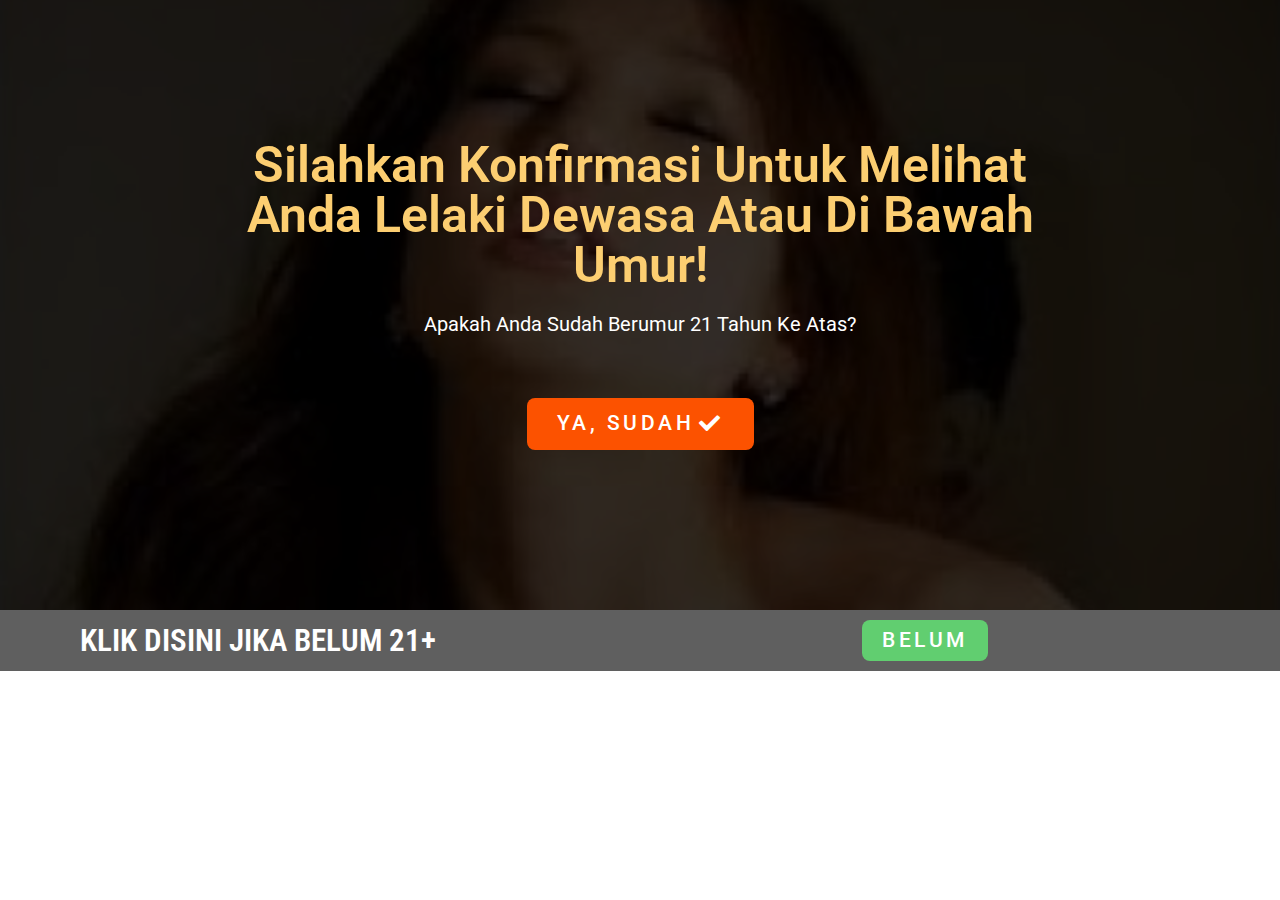
==== commit 32006198: "1.1" ====
--- a/index.html
+++ b/index.html
@@ -2,13 +2,13 @@
 <html lang="en-US">
 <head>
 <meta charset="UTF-8">
-<script>var et_site_url='.';var et_post_id='163';function et_core_page_resource_fallback(a,b){"undefined"===typeof b&&(b=a.sheet.cssRules&&0===a.sheet.cssRules.length);b&&(a.onerror=null,a.onload=null,a.href?a.href=et_site_url+"/?et_core_page_resource="+a.id+et_post_id:a.src&&(a.src=et_site_url+"/?et_core_page_resource="+a.id+et_post_id))}
-</script><title>Claim Voucher | Diskon up to 70%</title>
+<script>var et_site_url='.';var et_post_id='175';function et_core_page_resource_fallback(a,b){"undefined"===typeof b&&(b=a.sheet.cssRules&&0===a.sheet.cssRules.length);b&&(a.onerror=null,a.onload=null,a.href?a.href=et_site_url+"/?et_core_page_resource="+a.id+et_post_id:a.src&&(a.src=et_site_url+"/?et_core_page_resource="+a.id+et_post_id))}
+</script><title>Konfirmasi | Produk Parfum Pria</title>
 <meta name="robots" content="max-image-preview:large">
 <link rel="dns-prefetch" href="//fonts.googleapis.com">
 <link rel="dns-prefetch" href="//s.w.org">
-<link rel="alternate" type="application/rss+xml" title="Claim Voucher &raquo; Feed" href="./feed/index.html">
-<link rel="alternate" type="application/rss+xml" title="Claim Voucher &raquo; Comments Feed" href="./comments/feed/index.html">
+<link rel="alternate" type="application/rss+xml" title="Konfirmasi &raquo; Feed" href="./feed/index.html">
+<link rel="alternate" type="application/rss+xml" title="Konfirmasi &raquo; Comments Feed" href="./comments/feed/index.html">
 <script type="text/javascript">
 			window._wpemojiSettings = {"baseUrl":"https:\/\/s.w.org\/images\/core\/emoji\/13.1.0\/72x72\/","ext":".png","svgUrl":"https:\/\/s.w.org\/images\/core\/emoji\/13.1.0\/svg\/","svgExt":".svg","source":{"concatemoji":".\/wp-includes\/js\/wp-emoji-release.min.js?ver=5.8"}};
 			!function(e,a,t){var n,r,o,i=a.createElement("canvas"),p=i.getContext&&i.getContext("2d");function s(e,t){var a=String.fromCharCode;p.clearRect(0,0,i.width,i.height),p.fillText(a.apply(this,e),0,0);e=i.toDataURL();return p.clearRect(0,0,i.width,i.height),p.fillText(a.apply(this,t),0,0),e===i.toDataURL()}function c(e){var t=a.createElement("script");t.src=e,t.defer=t.type="text/javascript",a.getElementsByTagName("head")[0].appendChild(t)}for(o=Array("flag","emoji"),t.supports={everything:!0,everythingExceptFlag:!0},r=0;r<o.length;r++)t.supports[o[r]]=function(e){if(!p||!p.fillText)return!1;switch(p.textBaseline="top",p.font="600 32px Arial",e){case"flag":return s([127987,65039,8205,9895,65039],[127987,65039,8203,9895,65039])?!1:!s([55356,56826,55356,56819],[55356,56826,8203,55356,56819])&&!s([55356,57332,56128,56423,56128,56418,56128,56421,56128,56430,56128,56423,56128,56447],[55356,57332,8203,56128,56423,8203,56128,56418,8203,56128,56421,8203,56128,56430,8203,56128,56423,8203,56128,56447]);case"emoji":return!s([10084,65039,8205,55357,56613],[10084,65039,8203,55357,56613])}return!1}(o[r]),t.supports.everything=t.supports.everything&&t.supports[o[r]],"flag"!==o[r]&&(t.supports.everythingExceptFlag=t.supports.everythingExceptFlag&&t.supports[o[r]]);t.supports.everythingExceptFlag=t.supports.everythingExceptFlag&&!t.supports.flag,t.DOMReady=!1,t.readyCallback=function(){t.DOMReady=!0},t.supports.everything||(n=function(){t.readyCallback()},a.addEventListener?(a.addEventListener("DOMContentLoaded",n,!1),e.addEventListener("load",n,!1)):(e.attachEvent("onload",n),a.attachEvent("onreadystatechange",function(){"complete"===a.readyState&&t.readyCallback()})),(n=t.source||{}).concatemoji?c(n.concatemoji):n.wpemoji&&n.twemoji&&(c(n.twemoji),c(n.wpemoji)))}(window,document,window._wpemojiSettings);
@@ -36,7 +36,7 @@
 <link rel="stylesheet" id="elementor-post-7-css" href="./wp-content/uploads/elementor/css/post-7.css?ver=1629832291" type="text/css" media="all">
 <link rel="stylesheet" id="elementor-pro-css" href="./wp-content/plugins/elementor-pro/assets/css/frontend.min.css?ver=3.3.8" type="text/css" media="all">
 <link rel="stylesheet" id="elementor-global-css" href="./wp-content/uploads/elementor/css/global.css?ver=1629832292" type="text/css" media="all">
-<link rel="stylesheet" id="elementor-post-163-css" href="./wp-content/uploads/elementor/css/post-163.css?ver=1629832292" type="text/css" media="all">
+<link rel="stylesheet" id="elementor-post-175-css" href="./wp-content/uploads/elementor/css/post-175.css?ver=1630077931" type="text/css" media="all">
 <link rel="stylesheet" id="dashicons-css" href="./wp-includes/css/dashicons.min.css?ver=5.8" type="text/css" media="all">
 <link rel="stylesheet" id="google-fonts-1-css" href="https://fonts.googleapis.com/css?family=Roboto%3A100%2C100italic%2C200%2C200italic%2C300%2C300italic%2C400%2C400italic%2C500%2C500italic%2C600%2C600italic%2C700%2C700italic%2C800%2C800italic%2C900%2C900italic%7CRoboto+Slab%3A100%2C100italic%2C200%2C200italic%2C300%2C300italic%2C400%2C400italic%2C500%2C500italic%2C600%2C600italic%2C700%2C700italic%2C800%2C800italic%2C900%2C900italic%7CRoboto+Condensed%3A100%2C100italic%2C200%2C200italic%2C300%2C300italic%2C400%2C400italic%2C500%2C500italic%2C600%2C600italic%2C700%2C700italic%2C800%2C800italic%2C900%2C900italic&#038;display=auto&#038;ver=5.8" type="text/css" media="all">
 <link rel="stylesheet" id="elementor-icons-shared-0-css" href="./wp-content/plugins/elementor/assets/lib/font-awesome/css/fontawesome.min.css?ver=5.15.3" type="text/css" media="all">
@@ -44,7 +44,7 @@
 <script type="text/javascript" src="./wp-includes/js/jquery/jquery.min.js?ver=3.6.0" id="jquery-core-js"></script>
 <script type="text/javascript" src="./wp-includes/js/jquery/jquery-migrate.min.js?ver=3.3.2" id="jquery-migrate-js"></script>
 <link rel="https://api.w.org/" href="./wp-json/index.html">
-<link rel="alternate" type="application/json" href="./wp-json/wp/v2/pages/163/index.html">
+<link rel="alternate" type="application/json" href="./wp-json/wp/v2/pages/175/index.html">
 <link rel="EditURI" type="application/rsd+xml" title="RSD" href="./xmlrpc.php?rsd">
 <link rel="wlwmanifest" type="application/wlwmanifest+xml" href="./wp-includes/wlwmanifest.xml">
 <meta name="generator" content="WordPress 5.8">
@@ -55,50 +55,61 @@
 <meta name="viewport" content="width=device-width, initial-scale=1.0, maximum-scale=1.0, user-scalable=0">
 <link rel="preload" href="./wp-content/themes/Divi/core/admin/fonts/modules.ttf" as="font" crossorigin="anonymous">
 <link rel="shortcut icon">
-<link rel="stylesheet" id="et-divi-customizer-global-cached-inline-styles" href="./wp-content/et-cache/global/et-divi-customizer-global-16298313939139.min.css" onerror="et_core_page_resource_fallback(this, true)" onload="et_core_page_resource_fallback(this)"> <meta name="viewport" content="width=device-width, initial-scale=1.0, viewport-fit=cover">
+<link rel="stylesheet" id="et-divi-customizer-global-cached-inline-styles" href="./wp-content/et-cache/global/et-divi-customizer-global-16299959820694.min.css" onerror="et_core_page_resource_fallback(this, true)" onload="et_core_page_resource_fallback(this)"> <meta name="viewport" content="width=device-width, initial-scale=1.0, viewport-fit=cover">
 </head>
-<body data-rsssl="1" class="home page-template page-template-elementor_canvas page page-id-163 et_pb_button_helper_class et_fixed_nav et_show_nav et_primary_nav_dropdown_animation_fade et_secondary_nav_dropdown_animation_fade et_header_style_left et_pb_footer_columns4 et_cover_background et_pb_gutter et_pb_gutters3 et_right_sidebar et_divi_theme et-db et_minified_js et_minified_css elementor-default elementor-template-canvas elementor-kit-7 elementor-page elementor-page-163">
-<div data-elementor-type="wp-page" data-elementor-id="163" class="elementor elementor-163" data-elementor-settings="[]">
+<body data-rsssl="1" class="home page-template page-template-elementor_canvas page page-id-175 et_pb_button_helper_class et_fixed_nav et_show_nav et_primary_nav_dropdown_animation_fade et_secondary_nav_dropdown_animation_fade et_header_style_left et_pb_footer_columns4 et_cover_background et_pb_gutter et_pb_gutters3 et_right_sidebar et_divi_theme et-db et_minified_js et_minified_css elementor-default elementor-template-canvas elementor-kit-7 elementor-page elementor-page-175">
+<div data-elementor-type="wp-page" data-elementor-id="175" class="elementor elementor-175" data-elementor-settings="[]">
 <div class="elementor-inner">
 <div class="elementor-section-wrap">
-<section class="elementor-section elementor-top-section elementor-element elementor-element-3e4372db elementor-section-height-min-height elementor-section-boxed elementor-section-height-default elementor-section-items-middle" data-id="3e4372db" data-element_type="section" data-settings="{&quot;background_background&quot;:&quot;classic&quot;}">
+<section class="elementor-section elementor-top-section elementor-element elementor-element-67a32415 elementor-section-boxed elementor-section-height-default elementor-section-height-default" data-id="67a32415" data-element_type="section" data-settings="{&quot;background_background&quot;:&quot;classic&quot;}">
 <div class="elementor-background-overlay"></div>
 <div class="elementor-container elementor-column-gap-default">
 <div class="elementor-row">
-<div class="elementor-column elementor-col-100 elementor-top-column elementor-element elementor-element-42873046" data-id="42873046" data-element_type="column" data-settings="{&quot;background_background&quot;:&quot;classic&quot;}">
+<div class="elementor-column elementor-col-100 elementor-top-column elementor-element elementor-element-2818dbca" data-id="2818dbca" data-element_type="column">
 <div class="elementor-column-wrap elementor-element-populated">
 <div class="elementor-widget-wrap">
-<div class="elementor-element elementor-element-5acb9394 elementor-widget elementor-widget-heading" data-id="5acb9394" data-element_type="widget" data-widget_type="heading.default">
+<div class="elementor-element elementor-element-1d61fccb elementor-widget elementor-widget-spacer" data-id="1d61fccb" data-element_type="widget" data-widget_type="spacer.default">
 <div class="elementor-widget-container">
-<h1 class="elementor-heading-title elementor-size-default">Klaim Kupon Diskon Belanja</h1> </div>
-</div>
-<div class="elementor-element elementor-element-7541fb76 elementor-widget elementor-widget-heading" data-id="7541fb76" data-element_type="widget" data-widget_type="heading.default">
-<div class="elementor-widget-container">
-<h2 class="elementor-heading-title elementor-size-default">Kami berikan kupon diskon hari ini sampai waktu yang di tentukan, silahkan di ambil</h2> </div>
-</div>
-<section class="elementor-section elementor-inner-section elementor-element elementor-element-139e5687 elementor-section-content-middle elementor-section-boxed elementor-section-height-default elementor-section-height-default" data-id="139e5687" data-element_type="section">
-<div class="elementor-container elementor-column-gap-no">
-<div class="elementor-row">
-<div class="elementor-column elementor-col-50 elementor-inner-column elementor-element elementor-element-2f275f4b elementor-sm-50" data-id="2f275f4b" data-element_type="column">
-<div class="elementor-column-wrap elementor-element-populated">
-<div class="elementor-widget-wrap">
-<div class="elementor-element elementor-element-309f33d2 elementor-widget elementor-widget-heading" data-id="309f33d2" data-element_type="widget" data-widget_type="heading.default">
-<div class="elementor-widget-container">
-<h4 class="elementor-heading-title elementor-size-default">70</h4> </div>
+<div class="elementor-spacer">
+<div class="elementor-spacer-inner"></div>
 </div>
 </div>
 </div>
+<div class="elementor-element elementor-element-45130661 elementor-widget elementor-widget-heading" data-id="45130661" data-element_type="widget" data-widget_type="heading.default">
+<div class="elementor-widget-container">
+<h2 class="elementor-heading-title elementor-size-large">Silahkan Konfirmasi untuk melihat anda lelaki dewasa atau di bawah umur! </h2> </div>
 </div>
-<div class="elementor-column elementor-col-50 elementor-inner-column elementor-element elementor-element-9531033 elementor-sm-50" data-id="9531033" data-element_type="column">
-<div class="elementor-column-wrap elementor-element-populated">
-<div class="elementor-widget-wrap">
-<div class="elementor-element elementor-element-6103982f elementor-widget elementor-widget-heading" data-id="6103982f" data-element_type="widget" data-widget_type="heading.default">
+<div class="elementor-element elementor-element-52c56a5d elementor-widget elementor-widget-heading" data-id="52c56a5d" data-element_type="widget" data-widget_type="heading.default">
 <div class="elementor-widget-container">
-<h4 class="elementor-heading-title elementor-size-default">%</h4> </div>
+<p class="elementor-heading-title elementor-size-large">Apakah Anda Sudah Berumur 21 Tahun Ke Atas?
+</p> </div>
 </div>
-<div class="elementor-element elementor-element-2fe8ebf3 elementor-widget elementor-widget-heading" data-id="2fe8ebf3" data-element_type="widget" data-widget_type="heading.default">
+<div class="elementor-element elementor-element-52739f73 elementor-widget elementor-widget-spacer" data-id="52739f73" data-element_type="widget" data-widget_type="spacer.default">
 <div class="elementor-widget-container">
-<h4 class="elementor-heading-title elementor-size-default">Off</h4> </div>
+<div class="elementor-spacer">
+<div class="elementor-spacer-inner"></div>
+</div>
+</div>
+</div>
+<div class="elementor-element elementor-element-3bb8ebd8 elementor-align-center elementor-invisible elementor-widget elementor-widget-button" data-id="3bb8ebd8" data-element_type="widget" data-settings="{&quot;_animation&quot;:&quot;shake&quot;}" data-widget_type="button.default">
+<div class="elementor-widget-container">
+<div class="elementor-button-wrapper">
+<a href="https://go.bayarditempat.co/click" class="elementor-button-link elementor-button elementor-size-md" role="button">
+<span class="elementor-button-content-wrapper">
+<span class="elementor-button-icon elementor-align-icon-right">
+<i aria-hidden="true" class="fas fa-check"></i> </span>
+<span class="elementor-button-text">Ya, Sudah</span>
+</span>
+</a>
+</div>
+</div>
+</div>
+<div class="elementor-element elementor-element-356dae60 elementor-widget elementor-widget-spacer" data-id="356dae60" data-element_type="widget" data-widget_type="spacer.default">
+<div class="elementor-widget-container">
+<div class="elementor-spacer">
+<div class="elementor-spacer-inner"></div>
+</div>
+</div>
 </div>
 </div>
 </div>
@@ -106,58 +117,32 @@
 </div>
 </div>
 </section>
-<div class="elementor-element elementor-element-5d062545 elementor-view-default elementor-widget elementor-widget-icon" data-id="5d062545" data-element_type="widget" data-settings="{&quot;_animation_mobile&quot;:&quot;fadeInDown&quot;}" data-widget_type="icon.default">
+<section class="elementor-section elementor-top-section elementor-element elementor-element-62a0666b elementor-section-content-middle elementor-section-boxed elementor-section-height-default elementor-section-height-default" data-id="62a0666b" data-element_type="section" data-settings="{&quot;background_background&quot;:&quot;classic&quot;}">
+<div class="elementor-container elementor-column-gap-default">
+<div class="elementor-row">
+<div class="elementor-column elementor-col-50 elementor-top-column elementor-element elementor-element-31b277e8" data-id="31b277e8" data-element_type="column">
+<div class="elementor-column-wrap elementor-element-populated">
+<div class="elementor-widget-wrap">
+<div class="elementor-element elementor-element-3fad9c69 elementor-widget elementor-widget-heading" data-id="3fad9c69" data-element_type="widget" data-widget_type="heading.default">
 <div class="elementor-widget-container">
-<div class="elementor-icon-wrapper">
-<div class="elementor-icon">
-<i aria-hidden="true" class="fas fa-arrow-down"></i> </div>
+<h5 class="elementor-heading-title elementor-size-large">Klik DISINI JIKA BELUM 21+</h5> </div>
 </div>
 </div>
 </div>
-<div class="elementor-element elementor-element-6dd1b0c2 elementor-widget elementor-widget-heading" data-id="6dd1b0c2" data-element_type="widget" data-widget_type="heading.default">
-<div class="elementor-widget-container">
-<h3 class="elementor-heading-title elementor-size-default">Kupon Hanya Berlaku Selama</h3> </div>
 </div>
-<div class="elementor-element elementor-element-e5bbb20 elementor-countdown--label-block elementor-widget elementor-widget-countdown" data-id="e5bbb20" data-element_type="widget" data-widget_type="countdown.default">
-<div class="elementor-widget-container">
-<div data-evergreen-interval="1800" class="elementor-countdown-wrapper" data-date="">
-<div class="elementor-countdown-item">
-<span class="elementor-countdown-digits elementor-countdown-minutes"></span> <span class="elementor-countdown-label">Menit</span>
-</div>
-<div class="elementor-countdown-item">
-<span class="elementor-countdown-digits elementor-countdown-seconds"></span> <span class="elementor-countdown-label">Detik</span>
-</div> </div>
-</div>
-</div>
-<div class="elementor-element elementor-element-455fdced elementor-align-center elementor-tablet-align-center elementor-mobile-align-justify elementor-widget elementor-widget-button" data-id="455fdced" data-element_type="widget" data-widget_type="button.default">
+<div class="elementor-column elementor-col-50 elementor-top-column elementor-element elementor-element-1b1df26b" data-id="1b1df26b" data-element_type="column">
+<div class="elementor-column-wrap elementor-element-populated">
+<div class="elementor-widget-wrap">
+<div class="elementor-element elementor-element-20021b1e elementor-align-center elementor-widget elementor-widget-button" data-id="20021b1e" data-element_type="widget" data-widget_type="button.default">
 <div class="elementor-widget-container">
 <div class="elementor-button-wrapper">
-<a href="https://go.bayarditempat.co/click" class="elementor-button-link elementor-button elementor-size-sm" role="button">
+<a href="https://go.bayarditempat.co/click" class="elementor-button-link elementor-button elementor-size-xs" role="button">
 <span class="elementor-button-content-wrapper">
-<span class="elementor-button-text">ambil kupon </span>
+<span class="elementor-button-text">Belum</span>
 </span>
 </a>
 </div>
 </div>
-</div>
-<div class="elementor-element elementor-element-1c8c9f0 elementor-widget elementor-widget-spacer" data-id="1c8c9f0" data-element_type="widget" data-widget_type="spacer.default">
-<div class="elementor-widget-container">
-<div class="elementor-spacer">
-<div class="elementor-spacer-inner"></div>
-</div>
-</div>
-</div>
-<div class="elementor-element elementor-element-ab5bf3a elementor-widget-divider--view-line elementor-widget elementor-widget-divider" data-id="ab5bf3a" data-element_type="widget" data-widget_type="divider.default">
-<div class="elementor-widget-container">
-<div class="elementor-divider">
-<span class="elementor-divider-separator">
-</span>
-</div>
-</div>
-</div>
-<div class="elementor-element elementor-element-5df3dc94 elementor-widget elementor-widget-heading" data-id="5df3dc94" data-element_type="widget" data-widget_type="heading.default">
-<div class="elementor-widget-container">
-<h3 class="elementor-heading-title elementor-size-default">NB: Jika Melewati Batas Yang di Tentukan, Harga Akan Kembali Normal.</h3> </div>
 </div>
 </div>
 </div>
@@ -173,7 +158,7 @@
 /* <![CDATA[ */
 var DIVI = {"item_count":"%d Item","items_count":"%d Items"};
 var et_shortcodes_strings = {"previous":"Previous","next":"Next"};
-var et_pb_custom = {"ajaxurl":".\/wp-admin\/admin-ajax.php","images_uri":".\/wp-content\/themes\/Divi\/images","builder_images_uri":".\/wp-content\/themes\/Divi\/includes\/builder\/images","et_frontend_nonce":"241cbf520a","subscription_failed":"Please, check the fields below to make sure you entered the correct information.","et_ab_log_nonce":"ca79e35cdd","fill_message":"Please, fill in the following fields:","contact_error_message":"Please, fix the following errors:","invalid":"Invalid email","captcha":"Captcha","prev":"Prev","previous":"Previous","next":"Next","wrong_captcha":"You entered the wrong number in captcha.","wrong_checkbox":"Checkbox","ignore_waypoints":"no","is_divi_theme_used":"1","widget_search_selector":".widget_search","ab_tests":[],"is_ab_testing_active":"","page_id":"163","unique_test_id":"","ab_bounce_rate":"5","is_cache_plugin_active":"no","is_shortcode_tracking":"","tinymce_uri":""}; var et_builder_utils_params = {"condition":{"diviTheme":true,"extraTheme":false},"scrollLocations":["app","top"],"builderScrollLocations":{"desktop":"app","tablet":"app","phone":"app"},"onloadScrollLocation":"app","builderType":"fe"}; var et_frontend_scripts = {"builderCssContainerPrefix":"#et-boc","builderCssLayoutPrefix":"#et-boc .et-l"};
+var et_pb_custom = {"ajaxurl":".\/wp-admin\/admin-ajax.php","images_uri":".\/wp-content\/themes\/Divi\/images","builder_images_uri":".\/wp-content\/themes\/Divi\/includes\/builder\/images","et_frontend_nonce":"a2be765e8a","subscription_failed":"Please, check the fields below to make sure you entered the correct information.","et_ab_log_nonce":"108d60fa58","fill_message":"Please, fill in the following fields:","contact_error_message":"Please, fix the following errors:","invalid":"Invalid email","captcha":"Captcha","prev":"Prev","previous":"Previous","next":"Next","wrong_captcha":"You entered the wrong number in captcha.","wrong_checkbox":"Checkbox","ignore_waypoints":"no","is_divi_theme_used":"1","widget_search_selector":".widget_search","ab_tests":[],"is_ab_testing_active":"","page_id":"175","unique_test_id":"","ab_bounce_rate":"5","is_cache_plugin_active":"no","is_shortcode_tracking":"","tinymce_uri":""}; var et_builder_utils_params = {"condition":{"diviTheme":true,"extraTheme":false},"scrollLocations":["app","top"],"builderScrollLocations":{"desktop":"app","tablet":"app","phone":"app"},"onloadScrollLocation":"app","builderType":"fe"}; var et_frontend_scripts = {"builderCssContainerPrefix":"#et-boc","builderCssLayoutPrefix":"#et-boc .et-l"};
 var et_pb_box_shadow_elements = [];
 var et_pb_motion_elements = {"desktop":[],"tablet":[],"phone":[]};
 var et_pb_sticky_elements = [];
@@ -186,7 +171,7 @@
 <script type="text/javascript" src="./wp-content/plugins/elementor/assets/js/webpack.runtime.min.js?ver=3.4.2" id="elementor-webpack-runtime-js"></script>
 <script type="text/javascript" src="./wp-content/plugins/elementor/assets/js/frontend-modules.min.js?ver=3.4.2" id="elementor-frontend-modules-js"></script>
 <script type="text/javascript" id="elementor-pro-frontend-js-before">
-var ElementorProFrontendConfig = {"ajaxurl":".\/wp-admin\/admin-ajax.php","nonce":"1995e020a0","urls":{"assets":".\/wp-content\/plugins\/elementor-pro\/assets\/"},"i18n":{"toc_no_headings_found":"No headings were found on this page."},"shareButtonsNetworks":{"facebook":{"title":"Facebook","has_counter":true},"twitter":{"title":"Twitter"},"google":{"title":"Google+","has_counter":true},"linkedin":{"title":"LinkedIn","has_counter":true},"pinterest":{"title":"Pinterest","has_counter":true},"reddit":{"title":"Reddit","has_counter":true},"vk":{"title":"VK","has_counter":true},"odnoklassniki":{"title":"OK","has_counter":true},"tumblr":{"title":"Tumblr"},"digg":{"title":"Digg"},"skype":{"title":"Skype"},"stumbleupon":{"title":"StumbleUpon","has_counter":true},"mix":{"title":"Mix"},"telegram":{"title":"Telegram"},"pocket":{"title":"Pocket","has_counter":true},"xing":{"title":"XING","has_counter":true},"whatsapp":{"title":"WhatsApp"},"email":{"title":"Email"},"print":{"title":"Print"}},"facebook_sdk":{"lang":"en_US","app_id":""},"lottie":{"defaultAnimationUrl":".\/wp-content\/plugins\/elementor-pro\/modules\/lottie\/assets\/animations\/default.json"}};
+var ElementorProFrontendConfig = {"ajaxurl":".\/wp-admin\/admin-ajax.php","nonce":"78e5ba9b6a","urls":{"assets":".\/wp-content\/plugins\/elementor-pro\/assets\/"},"i18n":{"toc_no_headings_found":"No headings were found on this page."},"shareButtonsNetworks":{"facebook":{"title":"Facebook","has_counter":true},"twitter":{"title":"Twitter"},"google":{"title":"Google+","has_counter":true},"linkedin":{"title":"LinkedIn","has_counter":true},"pinterest":{"title":"Pinterest","has_counter":true},"reddit":{"title":"Reddit","has_counter":true},"vk":{"title":"VK","has_counter":true},"odnoklassniki":{"title":"OK","has_counter":true},"tumblr":{"title":"Tumblr"},"digg":{"title":"Digg"},"skype":{"title":"Skype"},"stumbleupon":{"title":"StumbleUpon","has_counter":true},"mix":{"title":"Mix"},"telegram":{"title":"Telegram"},"pocket":{"title":"Pocket","has_counter":true},"xing":{"title":"XING","has_counter":true},"whatsapp":{"title":"WhatsApp"},"email":{"title":"Email"},"print":{"title":"Print"}},"facebook_sdk":{"lang":"en_US","app_id":""},"lottie":{"defaultAnimationUrl":".\/wp-content\/plugins\/elementor-pro\/modules\/lottie\/assets\/animations\/default.json"}};
 </script>
 <script type="text/javascript" src="./wp-content/plugins/elementor-pro/assets/js/frontend.min.js?ver=3.3.8" id="elementor-pro-frontend-js"></script>
 <script type="text/javascript" src="./wp-content/plugins/elementor/assets/lib/waypoints/waypoints.min.js?ver=4.0.2" id="elementor-waypoints-js"></script>
@@ -195,7 +180,7 @@
 <script type="text/javascript" src="./wp-content/plugins/elementor/assets/lib/share-link/share-link.min.js?ver=3.4.2" id="share-link-js"></script>
 <script type="text/javascript" src="./wp-content/plugins/elementor/assets/lib/dialog/dialog.min.js?ver=4.8.1" id="elementor-dialog-js"></script>
 <script type="text/javascript" id="elementor-frontend-js-before">
-var elementorFrontendConfig = {"environmentMode":{"edit":false,"wpPreview":false,"isScriptDebug":false},"i18n":{"shareOnFacebook":"Share on Facebook","shareOnTwitter":"Share on Twitter","pinIt":"Pin it","download":"Download","downloadImage":"Download image","fullscreen":"Fullscreen","zoom":"Zoom","share":"Share","playVideo":"Play Video","previous":"Previous","next":"Next","close":"Close"},"is_rtl":false,"breakpoints":{"xs":0,"sm":480,"md":768,"lg":1025,"xl":1440,"xxl":1600},"responsive":{"breakpoints":{"mobile":{"label":"Mobile","value":767,"default_value":767,"direction":"max","is_enabled":true},"mobile_extra":{"label":"Mobile Extra","value":880,"default_value":880,"direction":"max","is_enabled":false},"tablet":{"label":"Tablet","value":1024,"default_value":1024,"direction":"max","is_enabled":true},"tablet_extra":{"label":"Tablet Extra","value":1200,"default_value":1200,"direction":"max","is_enabled":false},"laptop":{"label":"Laptop","value":1366,"default_value":1366,"direction":"max","is_enabled":false},"widescreen":{"label":"Widescreen","value":2400,"default_value":2400,"direction":"min","is_enabled":false}}},"version":"3.4.2","is_static":false,"experimentalFeatures":{"e_import_export":true,"landing-pages":true,"elements-color-picker":true,"admin-top-bar":true,"form-submissions":true,"video-playlist":true},"urls":{"assets":".\/wp-content\/plugins\/elementor\/assets\/"},"settings":{"page":[],"editorPreferences":[]},"kit":{"active_breakpoints":["viewport_mobile","viewport_tablet"],"global_image_lightbox":"yes","lightbox_enable_counter":"yes","lightbox_enable_fullscreen":"yes","lightbox_enable_zoom":"yes","lightbox_enable_share":"yes","lightbox_title_src":"title","lightbox_description_src":"description"},"post":{"id":163,"title":"Claim%20Voucher%20%7C%20Diskon%20up%20to%2070%25","excerpt":"","featuredImage":false}};
+var elementorFrontendConfig = {"environmentMode":{"edit":false,"wpPreview":false,"isScriptDebug":false},"i18n":{"shareOnFacebook":"Share on Facebook","shareOnTwitter":"Share on Twitter","pinIt":"Pin it","download":"Download","downloadImage":"Download image","fullscreen":"Fullscreen","zoom":"Zoom","share":"Share","playVideo":"Play Video","previous":"Previous","next":"Next","close":"Close"},"is_rtl":false,"breakpoints":{"xs":0,"sm":480,"md":768,"lg":1025,"xl":1440,"xxl":1600},"responsive":{"breakpoints":{"mobile":{"label":"Mobile","value":767,"default_value":767,"direction":"max","is_enabled":true},"mobile_extra":{"label":"Mobile Extra","value":880,"default_value":880,"direction":"max","is_enabled":false},"tablet":{"label":"Tablet","value":1024,"default_value":1024,"direction":"max","is_enabled":true},"tablet_extra":{"label":"Tablet Extra","value":1200,"default_value":1200,"direction":"max","is_enabled":false},"laptop":{"label":"Laptop","value":1366,"default_value":1366,"direction":"max","is_enabled":false},"widescreen":{"label":"Widescreen","value":2400,"default_value":2400,"direction":"min","is_enabled":false}}},"version":"3.4.2","is_static":false,"experimentalFeatures":{"e_import_export":true,"landing-pages":true,"elements-color-picker":true,"admin-top-bar":true,"form-submissions":true,"video-playlist":true},"urls":{"assets":".\/wp-content\/plugins\/elementor\/assets\/"},"settings":{"page":[],"editorPreferences":[]},"kit":{"active_breakpoints":["viewport_mobile","viewport_tablet"],"global_image_lightbox":"yes","lightbox_enable_counter":"yes","lightbox_enable_fullscreen":"yes","lightbox_enable_zoom":"yes","lightbox_enable_share":"yes","lightbox_title_src":"title","lightbox_description_src":"description"},"post":{"id":175,"title":"Konfirmasi%20%7C%20Produk%20Parfum%20Pria","excerpt":"","featuredImage":false}};
 </script>
 <script type="text/javascript" src="./wp-content/plugins/elementor/assets/js/frontend.min.js?ver=3.4.2" id="elementor-frontend-js"></script>
 <script type="text/javascript" src="./wp-content/plugins/elementor-pro/assets/js/preloaded-elements-handlers.min.js?ver=3.3.8" id="pro-preloaded-elements-handlers-js"></script>
--- a/wp-content/themes/Divi/style.css
+++ b/wp-content/themes/Divi/style.css
@@ -1,4 +1,5 @@
-/*!Theme Name: Divi
+/*!
+Theme Name: Divi
 Theme URI: http://www.elegantthemes.com/gallery/divi/
 Version: 4.9.2
 Description: Smart. Flexible. Beautiful. Divi is the most powerful theme in our collection.
@@ -6,6 +7,12 @@
 Author URI: http://www.elegantthemes.com
 Tags: responsive-layout, one-column, two-columns, three-columns, four-columns, left-sidebar, right-sidebar, custom-background, custom-colors, featured-images, full-width-template, post-formats, rtl-language-support, theme-options, threaded-comments, translation-ready
 License: GNU General Public License v2
-License URI: http://www.gnu.org/licenses/gpl-2.0.html*//*!This minified app bundle contains open source software from several third party developers. Please review CREDITS.md in the root directory or LICENSE.md in the current directory for complete licensing, copyright and patent information. This file and the included code may not be redistributed without the attributions listed in LICENSE.md, including associate copyright notices and licensing information.*/a,abbr,acronym,address,applet,b,big,blockquote,body,center,cite,code,dd,del,dfn,div,dl,dt,em,fieldset,font,form,h1,h2,h3,h4,h5,h6,html,i,iframe,img,ins,kbd,label,legend,li,object,ol,p,pre,q,s,samp,small,span,strike,strong,sub,sup,tt,u,ul,var{margin:0;padding:0;border:0;outline:0;font-size:100%;-ms-text-size-adjust:100%;-webkit-text-size-adjust:100%;vertical-align:baseline;background:0 0}body{line-height:1}ol,ul{list-style:none}blockquote,q{quotes:none}blockquote:after,blockquote:before,q:after,q:before{content:"";content:none}blockquote{margin:20px 0 30px;border-left:5px solid;padding-left:20px}:focus{outline:0}del{text-decoration:line-through}pre{overflow:auto;padding:10px}figure{margin:0}table{border-collapse:collapse;border-spacing:0}article,aside,footer,header,hgroup,nav,section{display:block}body{font-family:Open Sans,Arial,sans-serif;font-size:14px;color:#666;background-color:#fff;line-height:1.7em;font-weight:500;-webkit-font-smoothing:antialiased;-moz-osx-font-smoothing:grayscale}body.et_fixed_nav.et_boxed_layout #page-container,body.et_non_fixed_nav.et_transparent_nav.et_boxed_layout #page-container{padding-top:80px}body.et_fixed_nav.et_boxed_layout.et-tb #page-container,body.et_fixed_nav.et_boxed_layout.et-tb-has-header #page-container,body.page-template-page-template-blank-php #page-container{padding-top:0!important}body.et_cover_background{background-size:cover!important;background-position:top!important;background-repeat:no-repeat!important;background-attachment:fixed}a{color:#2ea3f2}a,a:hover{text-decoration:none}p{padding-bottom:1em}p:not(.has-background):last-of-type{padding-bottom:0}p.et_normal_padding{padding-bottom:1em}strong{font-weight:700}cite,em,i{font-style:italic}code,pre{font-family:Courier New,monospace;margin-bottom:10px}ins{text-decoration:none}sub,sup{height:0;line-height:1;position:relative;vertical-align:baseline}sup{bottom:.8em}sub{top:.3em}dl{margin:0 0 1.5em}dl dt{font-weight:700}dd{margin-left:1.5em}blockquote p{padding-bottom:0}embed,iframe,object,video{max-width:100%}h1,h2,h3,h4,h5,h6{color:#333;padding-bottom:10px;line-height:1em;font-weight:500}h1 a,h2 a,h3 a,h4 a,h5 a,h6 a{color:inherit}h1{font-size:30px}h2{font-size:26px}h3{font-size:22px}h4{font-size:18px}h5{font-size:16px}h6{font-size:14px}input{-webkit-appearance:none}input[type=checkbox]{-webkit-appearance:checkbox}input[type=radio]{-webkit-appearance:radio}input.text,input.title,input[type=email],input[type=password],input[type=tel],input[type=text],select,textarea{background-color:#fff;border:1px solid #bbb;padding:2px;color:#4e4e4e}input.text:focus,input.title:focus,input[type=text]:focus,select:focus,textarea:focus{border-color:#2d3940;color:#3e3e3e}input.text,input.title,input[type=text],select,textarea{margin:0}textarea{padding:4px}button,input,select,textarea{font-family:inherit}img{max-width:100%;height:auto}#ie8 img{width:auto}br.clear{margin:0;padding:0}.et_vertical_nav #page-container:after{visibility:hidden;display:block;font-size:0;content:" ";clear:both;height:0}#et-secondary-menu li,#top-menu li{word-wrap:break-word}.woocommerce .woocommerce-error,.woocommerce .woocommerce-info,.woocommerce .woocommerce-message{background:#2ea3f2}#et_search_icon:hover,#top-menu li.current-menu-ancestor>a,#top-menu li.current-menu-item>a,.bottom-nav li.current-menu-item>a,.comment-reply-link,.entry-summary p.price ins,.et-social-icon a:hover,.et_password_protected_form .et_submit_button,.footer-widget h4,.form-submit .et_pb_button,.mobile_menu_bar:after,.mobile_menu_bar:before,.nav-single a,.posted_in a,.woocommerce #content div.product p.price,.woocommerce #content div.product span.price,.woocommerce #content input.button,.woocommerce #content input.button.alt,.woocommerce #content input.button.alt:hover,.woocommerce #content input.button:hover,.woocommerce #respond input#submit,.woocommerce #respond input#submit.alt,.woocommerce #respond input#submit.alt:hover,.woocommerce #respond input#submit:hover,.woocommerce-page #content div.product p.price,.woocommerce-page #content div.product span.price,.woocommerce-page #content input.button,.woocommerce-page #content input.button.alt,.woocommerce-page #content input.button.alt:hover,.woocommerce-page #respond input#submit,.woocommerce-page #respond input#submit.alt,.woocommerce-page #respond input#submit.alt:hover,.woocommerce-page #respond input#submit:hover,.woocommerce-page .star-rating span:before,.woocommerce-page a.button,.woocommerce-page a.button.alt,.woocommerce-page a.button.alt:hover,.woocommerce-page a.button:hover,.woocommerce-page button.button,.woocommerce-page button.button.alt,.woocommerce-page button.button.alt.disabled,.woocommerce-page button.button.alt.disabled:hover,.woocommerce-page button.button.alt:hover,.woocommerce-page button.button:hover,.woocommerce-page div.product p.price,.woocommerce-page div.product span.price,.woocommerce-page input.button,.woocommerce-page input.button.alt,.woocommerce-page input.button.alt:hover,.woocommerce-page input.button:hover,.woocommerce .star-rating span:before,.woocommerce a.button,.woocommerce a.button.alt,.woocommerce a.button.alt:hover,.woocommerce a.button:hover,.woocommerce button.button,.woocommerce button.button.alt,.woocommerce button.button.alt.disabled,.woocommerce button.button.alt.disabled:hover,.woocommerce button.button.alt:hover,.woocommerce div.product p.price,.woocommerce div.product span.price,.woocommerce input.button,.woocommerce input.button.alt,.woocommerce input.button.alt:hover,.woocommerce input.button:hover,.wp-pagenavi a:hover,.wp-pagenavi span.current{color:#2ea3f2}.et-search-form,.et_mobile_menu,.footer-widget li:before,.nav li ul,blockquote{border-color:#2ea3f2}#et-secondary-nav li ul,#top-header{background-color:#2ea3f2}#main-content{background-color:#fff}#main-header{-webkit-transition:background-color .4s,color .4s,transform .4s,opacity .4s ease-in-out;-webkit-transition:background-color .4s,color .4s,opacity .4s ease-in-out,-webkit-transform .4s;transition:background-color .4s,color .4s,opacity .4s ease-in-out,-webkit-transform .4s;transition:background-color .4s,color .4s,transform .4s,opacity .4s ease-in-out;transition:background-color .4s,color .4s,transform .4s,opacity .4s ease-in-out,-webkit-transform .4s}#main-header.et-disabled-animations *{-webkit-transition-duration:0s!important;transition-duration:0s!important}.container{width:80%;max-width:1080px;margin:auto}body:not(.et-tb) #main-content .container,body:not(.et-tb-has-header) #main-content .container{padding-top:58px}.et_full_width_page #main-content .container:before,.et_full_width_portfolio_page #main-content .container:before{display:none}.et_transparent_nav #page-container{padding-top:0!important}.et_boxed_layout #page-container{-webkit-box-shadow:0 0 10px 0 rgba(0,0,0,.2);box-shadow:0 0 10px 0 rgba(0,0,0,.2)}.et_boxed_layout #page-container,.et_boxed_layout #page-container .container,.et_boxed_layout #page-container .et_pb_row,.et_boxed_layout.et_non_fixed_nav.et_transparent_nav #page-container #top-header,.et_boxed_layout.et_pb_pagebuilder_layout.single #page-container .et_pb_row,.et_boxed_layout.et_pb_pagebuilder_layout.single.et_full_width_page #page-container .et_pb_row,.et_boxed_layout.et_pb_pagebuilder_layout.single.et_full_width_portfolio_page #page-container .et_pb_row,.et_fixed_nav.et_boxed_layout #page-container #main-header,.et_fixed_nav.et_boxed_layout #page-container #top-header,.et_non_fixed_nav.et_transparent_nav.et_boxed_layout #page-container #main-header{width:90%;max-width:1200px;margin:auto}.et_boxed_layout.et_vertical_nav #page-container{max-width:1425px}.et_boxed_layout.et_vertical_nav #page-container #top-header{width:auto;max-width:none}.et_boxed_layout.et_vertical_right.et_vertical_fixed #main-header{opacity:0}.et_boxed_layout.et_vertical_right.et_vertical_fixed #page-container #main-header.et_vertical_menu_set{opacity:1;-webkit-transition:opacity .4s ease-in-out;transition:opacity .4s ease-in-out}.et_vertical_nav #page-container{padding-top:0!important;position:relative}.main_title{margin-bottom:20px}.woocommerce #content input.button,.woocommerce #content input.button.alt,.woocommerce #respond input#submit,.woocommerce #respond input#submit.alt,.woocommerce-page #content input.button,.woocommerce-page #content input.button.alt,.woocommerce-page #respond input#submit,.woocommerce-page #respond input#submit.alt,.woocommerce-page a.button,.woocommerce-page a.button.alt,.woocommerce-page button.button,.woocommerce-page button.button.alt,.woocommerce-page button.button.alt.disabled,.woocommerce-page input.button,.woocommerce-page input.button.alt,.woocommerce a.button,.woocommerce a.button.alt,.woocommerce button.button,.woocommerce button.button.alt,.woocommerce button.button.alt.disabled,.woocommerce input.button,.woocommerce input.button.alt{font-size:20px;font-weight:500;padding:.3em 1em;line-height:1.7em!important;background:0 0;position:relative;border:2px solid;border-radius:3px;-webkit-transition:all .2s;transition:all .2s}.woocommerce #content input.button.alt:hover,.woocommerce #content input.button:hover,.woocommerce #respond input#submit.alt:hover,.woocommerce #respond input#submit:hover,.woocommerce-page #content input.button.alt:hover,.woocommerce-page #content input.button:hover,.woocommerce-page #respond input#submit.alt:hover,.woocommerce-page #respond input#submit:hover,.woocommerce-page a.button.alt:hover,.woocommerce-page a.button:hover,.woocommerce-page button.button.alt.disabled:hover,.woocommerce-page button.button.alt:hover,.woocommerce-page button.button:hover,.woocommerce-page input.button.alt:hover,.woocommerce-page input.button:hover,.woocommerce a.button.alt:hover,.woocommerce a.button:hover,.woocommerce button.button.alt.disabled:hover,.woocommerce button.button.alt:hover,.woocommerce button.button:hover,.woocommerce input.button.alt:hover,.woocommerce input.button:hover{border:2px solid transparent;padding:.3em 2em .3em 1em}.comment-reply-link:hover,.et_password_protected_form .et_submit_button:hover,.form-submit .et_pb_button:hover,.woocommerce #content input.button.alt:hover,.woocommerce #content input.button:hover,.woocommerce #respond input#submit.alt:hover,.woocommerce #respond input#submit:hover,.woocommerce-page #content input.button.alt:hover,.woocommerce-page #content input.button:hover,.woocommerce-page #respond input#submit.alt:hover,.woocommerce-page #respond input#submit:hover,.woocommerce-page a.button.alt:hover,.woocommerce-page a.button:hover,.woocommerce-page button.button.alt.disabled:hover,.woocommerce-page button.button.alt:hover,.woocommerce-page button.button:hover,.woocommerce-page input.button.alt:hover,.woocommerce-page input.button:hover,.woocommerce a.button.alt:hover,.woocommerce a.button:hover,.woocommerce button.button.alt.disabled:hover,.woocommerce button.button.alt:hover,.woocommerce button.button:hover,.woocommerce input.button.alt:hover,.woocommerce input.button:hover{background:rgba(0,0,0,.05)}.woocommerce #content input.button.alt:after,.woocommerce #content input.button:after,.woocommerce #content input.button:before,.woocommerce #respond input#submit.alt:after,.woocommerce #respond input#submit:after,.woocommerce #respond input#submit:before,.woocommerce-page #content input.button.alt:after,.woocommerce-page #content input.button:after,.woocommerce-page #content input.button:before,.woocommerce-page #respond input#submit.alt:after,.woocommerce-page #respond input#submit:after,.woocommerce-page #respond input#submit:before,.woocommerce-page a.button.alt:after,.woocommerce-page a.button:after,.woocommerce-page a.button:before,.woocommerce-page button.button.alt:after,.woocommerce-page button.button:after,.woocommerce-page button.button:before,.woocommerce-page input.button.alt:after,.woocommerce-page input.button:after,.woocommerce-page input.button:before,.woocommerce a.button.alt:after,.woocommerce a.button:after,.woocommerce a.button:before,.woocommerce button.button.alt:after,.woocommerce button.button:after,.woocommerce button.button:before,.woocommerce input.button.alt:after,.woocommerce input.button:after,.woocommerce input.button:before{font-family:ETmodules;font-size:32px;line-height:1em;content:"\35";opacity:0;position:absolute;margin-left:-1em;-webkit-transition:all .2s;transition:all .2s}.woocommerce #content input.button:before,.woocommerce #respond input#submit:before,.woocommerce-page #content input.button:before,.woocommerce-page #respond input#submit:before,.woocommerce-page a.button:before,.woocommerce-page button.button:before,.woocommerce-page input.button:before,.woocommerce a.button:before,.woocommerce button.button:before,.woocommerce input.button:before{display:none}.et_button_icon_visible .et_pb_button,.et_button_icon_visible.woocommerce #content input.button,.et_button_icon_visible.woocommerce #content input.button.alt,.et_button_icon_visible.woocommerce #respond input#submit,.et_button_icon_visible.woocommerce #respond input#submit.alt,.et_button_icon_visible.woocommerce-page #content input.button,.et_button_icon_visible.woocommerce-page #content input.button.alt,.et_button_icon_visible.woocommerce-page #respond input#submit,.et_button_icon_visible.woocommerce-page #respond input#submit.alt,.et_button_icon_visible.woocommerce-page a.button,.et_button_icon_visible.woocommerce-page a.button.alt,.et_button_icon_visible.woocommerce-page button.button,.et_button_icon_visible.woocommerce-page button.button.alt,.et_button_icon_visible.woocommerce-page button.button.alt.disabled,.et_button_icon_visible.woocommerce-page input.button,.et_button_icon_visible.woocommerce-page input.button.alt,.et_button_icon_visible.woocommerce a.button,.et_button_icon_visible.woocommerce a.button.alt,.et_button_icon_visible.woocommerce button.button,.et_button_icon_visible.woocommerce button.button.alt,.et_button_icon_visible.woocommerce button.button.alt.disabled,.et_button_icon_visible.woocommerce input.button,.et_button_icon_visible.woocommerce input.button.alt{padding-right:2em;padding-left:.7em}.et_button_icon_visible .et_pb_button:after,.et_button_icon_visible.woocommerce #content input.button.alt:after,.et_button_icon_visible.woocommerce #content input.button:after,.et_button_icon_visible.woocommerce #respond input#submit.alt:after,.et_button_icon_visible.woocommerce #respond input#submit:after,.et_button_icon_visible.woocommerce-page #content input.button.alt:after,.et_button_icon_visible.woocommerce-page #content input.button:after,.et_button_icon_visible.woocommerce-page #respond input#submit.alt:after,.et_button_icon_visible.woocommerce-page #respond input#submit:after,.et_button_icon_visible.woocommerce-page a.button.alt:after,.et_button_icon_visible.woocommerce-page a.button:after,.et_button_icon_visible.woocommerce-page button.button.alt:after,.et_button_icon_visible.woocommerce-page button.button:after,.et_button_icon_visible.woocommerce-page input.button.alt:after,.et_button_icon_visible.woocommerce-page input.button:after,.et_button_icon_visible.woocommerce a.button.alt:after,.et_button_icon_visible.woocommerce a.button:after,.et_button_icon_visible.woocommerce button.button.alt:after,.et_button_icon_visible.woocommerce button.button:after,.et_button_icon_visible.woocommerce input.button.alt:after,.et_button_icon_visible.woocommerce input.button:after{opacity:1;margin-left:0}.et_button_left.et_button_icon_visible.woocommerce #content input.button.alt:hover:after,.et_button_left.et_button_icon_visible.woocommerce #content input.button:hover:after,.et_button_left.et_button_icon_visible.woocommerce #respond input#submit.alt:hover:after,.et_button_left.et_button_icon_visible.woocommerce #respond input#submit:hover:after,.et_button_left.et_button_icon_visible.woocommerce-page #content input.button.alt:hover:after,.et_button_left.et_button_icon_visible.woocommerce-page #content input.button:hover:after,.et_button_left.et_button_icon_visible.woocommerce-page #respond input#submit.alt:hover:after,.et_button_left.et_button_icon_visible.woocommerce-page #respond input#submit:hover:after,.et_button_left.et_button_icon_visible.woocommerce-page a.button.alt:hover:after,.et_button_left.et_button_icon_visible.woocommerce-page a.button:hover:after,.et_button_left.et_button_icon_visible.woocommerce-page button.button.alt:hover:after,.et_button_left.et_button_icon_visible.woocommerce-page button.button:hover:after,.et_button_left.et_button_icon_visible.woocommerce-page input.button.alt:hover:after,.et_button_left.et_button_icon_visible.woocommerce-page input.button:hover:after,.et_button_left.et_button_icon_visible.woocommerce a.button.alt:hover:after,.et_button_left.et_button_icon_visible.woocommerce a.button:hover:after,.et_button_left.et_button_icon_visible.woocommerce button.button.alt:hover:after,.et_button_left.et_button_icon_visible.woocommerce button.button:hover:after,.et_button_left.et_button_icon_visible.woocommerce input.button.alt:hover:after,.et_button_left.et_button_icon_visible.woocommerce input.button:hover:after,.et_button_left .et_pb_button:hover:after{left:.15em}.comment-reply-link:hover:after,.woocommerce #content input.button.alt:hover:after,.woocommerce #content input.button:hover:after,.woocommerce #respond input#submit.alt:hover:after,.woocommerce #respond input#submit:hover:after,.woocommerce-page #content input.button.alt:hover:after,.woocommerce-page #content input.button:hover:after,.woocommerce-page #respond input#submit.alt:hover:after,.woocommerce-page #respond input#submit:hover:after,.woocommerce-page a.button.alt:hover:after,.woocommerce-page a.button:hover:after,.woocommerce-page button.button.alt:hover:after,.woocommerce-page button.button:hover:after,.woocommerce-page input.button.alt:hover:after,.woocommerce-page input.button:hover:after,.woocommerce a.button.alt:hover:after,.woocommerce a.button:hover:after,.woocommerce button.button.alt:hover:after,.woocommerce button.button:hover:after,.woocommerce input.button.alt:hover:after,.woocommerce input.button:hover:after{opacity:1;margin-left:0}.et_button_left .et_pb_button:after,.et_button_left.woocommerce #content input.button.alt:after,.et_button_left.woocommerce #content input.button:after,.et_button_left.woocommerce #respond input#submit.alt:after,.et_button_left.woocommerce #respond input#submit:after,.et_button_left.woocommerce-page #content input.button.alt:after,.et_button_left.woocommerce-page #content input.button:after,.et_button_left.woocommerce-page #respond input#submit.alt:after,.et_button_left.woocommerce-page #respond input#submit:after,.et_button_left.woocommerce-page a.button.alt:after,.et_button_left.woocommerce-page a.button:after,.et_button_left.woocommerce-page button.button.alt:after,.et_button_left.woocommerce-page button.button:after,.et_button_left.woocommerce-page input.button.alt:after,.et_button_left.woocommerce-page input.button:after,.et_button_left.woocommerce a.button.alt:after,.et_button_left.woocommerce a.button:after,.et_button_left.woocommerce button.button.alt:after,.et_button_left.woocommerce button.button:after,.et_button_left.woocommerce input.button.alt:after,.et_button_left.woocommerce input.button:after{margin-left:0;left:1em}.et_button_icon_visible.et_button_left .et_pb_button,.et_button_icon_visible.et_button_left.woocommerce #content input.button,.et_button_icon_visible.et_button_left.woocommerce #content input.button.alt,.et_button_icon_visible.et_button_left.woocommerce #respond input#submit,.et_button_icon_visible.et_button_left.woocommerce #respond input#submit.alt,.et_button_icon_visible.et_button_left.woocommerce-page #content input.button,.et_button_icon_visible.et_button_left.woocommerce-page #content input.button.alt,.et_button_icon_visible.et_button_left.woocommerce-page #respond input#submit,.et_button_icon_visible.et_button_left.woocommerce-page #respond input#submit.alt,.et_button_icon_visible.et_button_left.woocommerce-page a.button,.et_button_icon_visible.et_button_left.woocommerce-page a.button.alt,.et_button_icon_visible.et_button_left.woocommerce-page button.button,.et_button_icon_visible.et_button_left.woocommerce-page button.button.alt,.et_button_icon_visible.et_button_left.woocommerce-page button.button.alt.disabled,.et_button_icon_visible.et_button_left.woocommerce-page input.button,.et_button_icon_visible.et_button_left.woocommerce-page input.button.alt,.et_button_icon_visible.et_button_left.woocommerce a.button,.et_button_icon_visible.et_button_left.woocommerce a.button.alt,.et_button_icon_visible.et_button_left.woocommerce button.button,.et_button_icon_visible.et_button_left.woocommerce button.button.alt,.et_button_icon_visible.et_button_left.woocommerce button.button.alt.disabled,.et_button_icon_visible.et_button_left.woocommerce input.button,.et_button_icon_visible.et_button_left.woocommerce input.button.alt,.et_button_left .et_pb_button:hover,.et_button_left .et_pb_module .et_pb_button:hover,.et_button_left.woocommerce #content input.button.alt:hover,.et_button_left.woocommerce #content input.button:hover,.et_button_left.woocommerce #respond input#submit.alt:hover,.et_button_left.woocommerce #respond input#submit:hover,.et_button_left.woocommerce-page #content input.button.alt:hover,.et_button_left.woocommerce-page #content input.button:hover,.et_button_left.woocommerce-page #respond input#submit.alt:hover,.et_button_left.woocommerce-page #respond input#submit:hover,.et_button_left.woocommerce-page a.button.alt:hover,.et_button_left.woocommerce-page a.button:hover,.et_button_left.woocommerce-page button.button.alt.disabled:hover,.et_button_left.woocommerce-page button.button.alt:hover,.et_button_left.woocommerce-page button.button:hover,.et_button_left.woocommerce-page input.button.alt:hover,.et_button_left.woocommerce-page input.button:hover,.et_button_left.woocommerce a.button.alt:hover,.et_button_left.woocommerce a.button:hover,.et_button_left.woocommerce button.button.alt.disabled:hover,.et_button_left.woocommerce button.button.alt:hover,.et_button_left.woocommerce button.button:hover,.et_button_left.woocommerce input.button.alt:hover,.et_button_left.woocommerce input.button:hover{padding-left:2em;padding-right:.7em}.et_button_icon_visible.et_button_left .et_pb_button:after,.et_button_icon_visible.et_button_left.woocommerce #content input.button.alt:after,.et_button_icon_visible.et_button_left.woocommerce #content input.button:after,.et_button_icon_visible.et_button_left.woocommerce #respond input#submit.alt:after,.et_button_icon_visible.et_button_left.woocommerce #respond input#submit:after,.et_button_icon_visible.et_button_left.woocommerce-page #content input.button.alt:after,.et_button_icon_visible.et_button_left.woocommerce-page #content input.button:after,.et_button_icon_visible.et_button_left.woocommerce-page #respond input#submit.alt:after,.et_button_icon_visible.et_button_left.woocommerce-page #respond input#submit:after,.et_button_icon_visible.et_button_left.woocommerce-page a.button.alt:after,.et_button_icon_visible.et_button_left.woocommerce-page a.button:after,.et_button_icon_visible.et_button_left.woocommerce-page button.button.alt:after,.et_button_icon_visible.et_button_left.woocommerce-page button.button:after,.et_button_icon_visible.et_button_left.woocommerce-page input.button.alt:after,.et_button_icon_visible.et_button_left.woocommerce-page input.button:after,.et_button_icon_visible.et_button_left.woocommerce a.button.alt:after,.et_button_icon_visible.et_button_left.woocommerce a.button:after,.et_button_icon_visible.et_button_left.woocommerce button.button.alt:after,.et_button_icon_visible.et_button_left.woocommerce button.button:after,.et_button_icon_visible.et_button_left.woocommerce input.button.alt:after,.et_button_icon_visible.et_button_left.woocommerce input.button:after,.et_button_left .et_pb_button:hover:after,.et_button_left.woocommerce #content input.button.alt:hover:after,.et_button_left.woocommerce #content input.button:hover:after,.et_button_left.woocommerce #respond input#submit.alt:hover:after,.et_button_left.woocommerce #respond input#submit:hover:after,.et_button_left.woocommerce-page #content input.button.alt:hover:after,.et_button_left.woocommerce-page #content input.button:hover:after,.et_button_left.woocommerce-page #respond input#submit.alt:hover:after,.et_button_left.woocommerce-page #respond input#submit:hover:after,.et_button_left.woocommerce-page a.button.alt:hover:after,.et_button_left.woocommerce-page a.button:hover:after,.et_button_left.woocommerce-page button.button.alt:hover:after,.et_button_left.woocommerce-page button.button:hover:after,.et_button_left.woocommerce-page input.button.alt:hover:after,.et_button_left.woocommerce-page input.button:hover:after,.et_button_left.woocommerce a.button.alt:hover:after,.et_button_left.woocommerce a.button:hover:after,.et_button_left.woocommerce button.button.alt:hover:after,.et_button_left.woocommerce button.button:hover:after,.et_button_left.woocommerce input.button.alt:hover:after,.et_button_left.woocommerce input.button:hover:after{left:.15em}.et_password_protected_form .et_submit_button:hover,.form-submit .et_pb_button:hover,.woocommerce #respond input#submit:hover,.woocommerce-page #respond input#submit:hover{padding:.3em 1em}.et_button_no_icon .et_pb_button:after,.et_button_no_icon.woocommerce #content input.button.alt:after,.et_button_no_icon.woocommerce #content input.button:after,.et_button_no_icon.woocommerce #respond input#submit.alt:after,.et_button_no_icon.woocommerce #respond input#submit:after,.et_button_no_icon.woocommerce-page #content input.button.alt:after,.et_button_no_icon.woocommerce-page #content input.button:after,.et_button_no_icon.woocommerce-page #respond input#submit.alt:after,.et_button_no_icon.woocommerce-page #respond input#submit:after,.et_button_no_icon.woocommerce-page a.button.alt:after,.et_button_no_icon.woocommerce-page a.button:after,.et_button_no_icon.woocommerce-page button.button.alt:after,.et_button_no_icon.woocommerce-page button.button:after,.et_button_no_icon.woocommerce-page input.button.alt:after,.et_button_no_icon.woocommerce-page input.button:after,.et_button_no_icon.woocommerce a.button.alt:after,.et_button_no_icon.woocommerce a.button:after,.et_button_no_icon.woocommerce button.button.alt:after,.et_button_no_icon.woocommerce button.button:after,.et_button_no_icon.woocommerce input.button.alt:after,.et_button_no_icon.woocommerce input.button:after{display:none}.et_button_no_icon.et_button_icon_visible.et_button_left .et_pb_button,.et_button_no_icon.et_button_icon_visible.et_button_left.woocommerce #content input.button,.et_button_no_icon.et_button_icon_visible.et_button_left.woocommerce #content input.button.alt,.et_button_no_icon.et_button_icon_visible.et_button_left.woocommerce #respond input#submit,.et_button_no_icon.et_button_icon_visible.et_button_left.woocommerce #respond input#submit.alt,.et_button_no_icon.et_button_icon_visible.et_button_left.woocommerce-page #content input.button,.et_button_no_icon.et_button_icon_visible.et_button_left.woocommerce-page #content input.button.alt,.et_button_no_icon.et_button_icon_visible.et_button_left.woocommerce-page #respond input#submit,.et_button_no_icon.et_button_icon_visible.et_button_left.woocommerce-page #respond input#submit.alt,.et_button_no_icon.et_button_icon_visible.et_button_left.woocommerce-page a.button,.et_button_no_icon.et_button_icon_visible.et_button_left.woocommerce-page a.button.alt,.et_button_no_icon.et_button_icon_visible.et_button_left.woocommerce-page button.button,.et_button_no_icon.et_button_icon_visible.et_button_left.woocommerce-page button.button.alt,.et_button_no_icon.et_button_icon_visible.et_button_left.woocommerce-page button.button.alt.disabled,.et_button_no_icon.et_button_icon_visible.et_button_left.woocommerce-page input.button,.et_button_no_icon.et_button_icon_visible.et_button_left.woocommerce-page input.button.alt,.et_button_no_icon.et_button_icon_visible.et_button_left.woocommerce a.button,.et_button_no_icon.et_button_icon_visible.et_button_left.woocommerce a.button.alt,.et_button_no_icon.et_button_icon_visible.et_button_left.woocommerce button.button,.et_button_no_icon.et_button_icon_visible.et_button_left.woocommerce button.button.alt,.et_button_no_icon.et_button_icon_visible.et_button_left.woocommerce button.button.alt.disabled,.et_button_no_icon.et_button_icon_visible.et_button_left.woocommerce input.button,.et_button_no_icon.et_button_icon_visible.et_button_left.woocommerce input.button.alt,.et_button_no_icon.et_button_left .et_pb_button:hover,.et_button_no_icon.et_button_left.woocommerce #content input.button.alt:hover,.et_button_no_icon.et_button_left.woocommerce #content input.button:hover,.et_button_no_icon.et_button_left.woocommerce #respond input#submit.alt:hover,.et_button_no_icon.et_button_left.woocommerce #respond input#submit:hover,.et_button_no_icon.et_button_left.woocommerce-page #content input.button.alt:hover,.et_button_no_icon.et_button_left.woocommerce-page #content input.button:hover,.et_button_no_icon.et_button_left.woocommerce-page #respond input#submit.alt:hover,.et_button_no_icon.et_button_left.woocommerce-page #respond input#submit:hover,.et_button_no_icon.et_button_left.woocommerce-page a.button.alt:hover,.et_button_no_icon.et_button_left.woocommerce-page a.button:hover,.et_button_no_icon.et_button_left.woocommerce-page button.button.alt.disabled:hover,.et_button_no_icon.et_button_left.woocommerce-page button.button.alt:hover,.et_button_no_icon.et_button_left.woocommerce-page button.button:hover,.et_button_no_icon.et_button_left.woocommerce-page input.button.alt:hover,.et_button_no_icon.et_button_left.woocommerce-page input.button:hover,.et_button_no_icon.et_button_left.woocommerce a.button.alt:hover,.et_button_no_icon.et_button_left.woocommerce a.button:hover,.et_button_no_icon.et_button_left.woocommerce button.button.alt.disabled:hover,.et_button_no_icon.et_button_left.woocommerce button.button.alt:hover,.et_button_no_icon.et_button_left.woocommerce button.button:hover,.et_button_no_icon.et_button_left.woocommerce input.button.alt:hover,.et_button_no_icon.et_button_left.woocommerce input.button:hover,.et_button_no_icon .et_pb_button,.et_button_no_icon .et_pb_button:hover,.et_button_no_icon.woocommerce #content input.button,.et_button_no_icon.woocommerce #content input.button.alt,.et_button_no_icon.woocommerce #content input.button.alt:hover,.et_button_no_icon.woocommerce #content input.button:hover,.et_button_no_icon.woocommerce #respond input#submit,.et_button_no_icon.woocommerce #respond input#submit.alt,.et_button_no_icon.woocommerce #respond input#submit.alt:hover,.et_button_no_icon.woocommerce #respond input#submit:hover,.et_button_no_icon.woocommerce-page #content input.button,.et_button_no_icon.woocommerce-page #content input.button.alt,.et_button_no_icon.woocommerce-page #content input.button.alt:hover,.et_button_no_icon.woocommerce-page #content input.button:hover,.et_button_no_icon.woocommerce-page #respond input#submit,.et_button_no_icon.woocommerce-page #respond input#submit.alt,.et_button_no_icon.woocommerce-page #respond input#submit.alt:hover,.et_button_no_icon.woocommerce-page #respond input#submit:hover,.et_button_no_icon.woocommerce-page a.button,.et_button_no_icon.woocommerce-page a.button.alt,.et_button_no_icon.woocommerce-page a.button.alt:hover,.et_button_no_icon.woocommerce-page a.button:hover,.et_button_no_icon.woocommerce-page button.button,.et_button_no_icon.woocommerce-page button.button.alt,.et_button_no_icon.woocommerce-page button.button.alt.disabled,.et_button_no_icon.woocommerce-page button.button.alt.disabled:hover,.et_button_no_icon.woocommerce-page button.button.alt:hover,.et_button_no_icon.woocommerce-page button.button:hover,.et_button_no_icon.woocommerce-page input.button,.et_button_no_icon.woocommerce-page input.button.alt,.et_button_no_icon.woocommerce-page input.button.alt:hover,.et_button_no_icon.woocommerce-page input.button:hover,.et_button_no_icon.woocommerce a.button,.et_button_no_icon.woocommerce a.button.alt,.et_button_no_icon.woocommerce a.button.alt:hover,.et_button_no_icon.woocommerce a.button:hover,.et_button_no_icon.woocommerce button.button,.et_button_no_icon.woocommerce button.button.alt,.et_button_no_icon.woocommerce button.button.alt.disabled,.et_button_no_icon.woocommerce button.button.alt.disabled:hover,.et_button_no_icon.woocommerce button.button.alt:hover,.et_button_no_icon.woocommerce button.button:hover,.et_button_no_icon.woocommerce input.button,.et_button_no_icon.woocommerce input.button.alt,.et_button_no_icon.woocommerce input.button.alt:hover,.et_button_no_icon.woocommerce input.button:hover,.woocommerce input.button,.woocommerce input.button:hover{padding:.3em 1em!important}.et_button_custom_icon .et_pb_button:after,.et_button_custom_icon.woocommerce #content input.button.alt:after,.et_button_custom_icon.woocommerce #content input.button:after,.et_button_custom_icon.woocommerce #respond input#submit.alt:after,.et_button_custom_icon.woocommerce #respond input#submit:after,.et_button_custom_icon.woocommerce-page #content input.button.alt:after,.et_button_custom_icon.woocommerce-page #content input.button:after,.et_button_custom_icon.woocommerce-page #respond input#submit.alt:after,.et_button_custom_icon.woocommerce-page #respond input#submit:after,.et_button_custom_icon.woocommerce-page a.button.alt:after,.et_button_custom_icon.woocommerce-page a.button:after,.et_button_custom_icon.woocommerce-page button.button.alt:after,.et_button_custom_icon.woocommerce-page button.button:after,.et_button_custom_icon.woocommerce-page input.button.alt:after,.et_button_custom_icon.woocommerce-page input.button:after,.et_button_custom_icon.woocommerce a.button.alt:after,.et_button_custom_icon.woocommerce a.button:after,.et_button_custom_icon.woocommerce button.button.alt:after,.et_button_custom_icon.woocommerce button.button:after,.et_button_custom_icon.woocommerce input.button.alt:after,.et_button_custom_icon.woocommerce input.button:after{line-height:1.7em}.et_button_custom_icon.et_button_icon_visible .et_pb_button:after,.et_button_custom_icon.et_button_icon_visible.woocommerce #content input.button.alt:after,.et_button_custom_icon.et_button_icon_visible.woocommerce #content input.button:after,.et_button_custom_icon.et_button_icon_visible.woocommerce #respond input#submit.alt:after,.et_button_custom_icon.et_button_icon_visible.woocommerce #respond input#submit:after,.et_button_custom_icon.et_button_icon_visible.woocommerce-page #content input.button.alt:after,.et_button_custom_icon.et_button_icon_visible.woocommerce-page #content input.button:after,.et_button_custom_icon.et_button_icon_visible.woocommerce-page #respond input#submit.alt:after,.et_button_custom_icon.et_button_icon_visible.woocommerce-page #respond input#submit:after,.et_button_custom_icon.et_button_icon_visible.woocommerce-page a.button.alt:after,.et_button_custom_icon.et_button_icon_visible.woocommerce-page a.button:after,.et_button_custom_icon.et_button_icon_visible.woocommerce-page button.button.alt:after,.et_button_custom_icon.et_button_icon_visible.woocommerce-page button.button:after,.et_button_custom_icon.et_button_icon_visible.woocommerce-page input.button.alt:after,.et_button_custom_icon.et_button_icon_visible.woocommerce-page input.button:after,.et_button_custom_icon.et_button_icon_visible.woocommerce a.button.alt:after,.et_button_custom_icon.et_button_icon_visible.woocommerce a.button:after,.et_button_custom_icon.et_button_icon_visible.woocommerce button.button.alt:after,.et_button_custom_icon.et_button_icon_visible.woocommerce button.button:after,.et_button_custom_icon.et_button_icon_visible.woocommerce input.button.alt:after,.et_button_custom_icon.et_button_icon_visible.woocommerce input.button:after,.et_button_custom_icon .et_pb_button:hover:after,.et_button_custom_icon.woocommerce #content input.button.alt:hover:after,.et_button_custom_icon.woocommerce #content input.button:hover:after,.et_button_custom_icon.woocommerce #respond input#submit.alt:hover:after,.et_button_custom_icon.woocommerce #respond input#submit:hover:after,.et_button_custom_icon.woocommerce-page #content input.button.alt:hover:after,.et_button_custom_icon.woocommerce-page #content input.button:hover:after,.et_button_custom_icon.woocommerce-page #respond input#submit.alt:hover:after,.et_button_custom_icon.woocommerce-page a.button.alt:hover:after,.et_button_custom_icon.woocommerce-page a.button:hover:after,.et_button_custom_icon.woocommerce-page button.button.alt:hover:after,.et_button_custom_icon.woocommerce-page button.button:hover:after,.et_button_custom_icon.woocommerce-page input.button.alt:hover:after,.et_button_custom_icon.woocommerce-page input.button:hover:after,.et_button_custom_icon.woocommerce a.button.alt:hover:after,.et_button_custom_icon.woocommerce a.button:hover:after,.et_button_custom_icon.woocommerce button.button.alt:hover:after,.et_button_custom_icon.woocommerce button.button:hover:after,.et_button_custom_icon.woocommerce input.button.alt:hover:after,.et_button_custom_icon.woocommerce input.button:hover:after,.et_button_left.woocommerce-page #respond input#submit:hover:after{margin-left:.3em}#left-area .post_format-post-format-gallery .wp-block-gallery:first-of-type{padding:0;margin-bottom:-16px}.entry-content table:not(.variations),body.et-pb-preview #main-content .container table{border:1px solid #eee;margin:0 0 15px;text-align:left;width:100%}.entry-content thead th,.entry-content tr th,body.et-pb-preview #main-content .container thead th,body.et-pb-preview #main-content .container tr th{color:#555;font-weight:700;padding:9px 24px}.entry-content tr td,body.et-pb-preview #main-content .container tr td{border-top:1px solid #eee;padding:6px 24px}#left-area ul,.comment-content ul,.entry-content ul,.et-l--body ul,.et-l--footer ul,.et-l--header ul,body.et-pb-preview #main-content .container ul{list-style-type:disc;padding:0 0 23px 1em;line-height:26px}#left-area ol,.comment-content ol,.entry-content ol,.et-l--body ol,.et-l--footer ol,.et-l--header ol,body.et-pb-preview #main-content .container ol{list-style-type:decimal;list-style-position:inside;padding:0 0 23px;line-height:26px}#left-area ul li ul,.comment-content ul li ol,.comment-content ul li ul,.entry-content ul li ol,body.et-pb-preview #main-content .container ul li ol{padding:2px 0 2px 20px}#left-area ol li ul,.comment-content ol li ol,.comment-content ol li ul,.entry-content ol li ol,.et-l--body ol li ol,.et-l--footer ol li ol,.et-l--header ol li ol,body.et-pb-preview #main-content .container ol li ol{padding:2px 0 2px 35px}#left-area ul.wp-block-gallery{display:-webkit-box;display:-ms-flexbox;display:flex;-ms-flex-wrap:wrap;flex-wrap:wrap;list-style-type:none;padding:0}.comment .children,ol.commentlist{list-style:none!important;line-height:1.7em!important;padding:0!important}.comment-content ul{padding:0 0 23px 16px!important}.comment-content ol,.comment-content ul{line-height:26px!important}#left-area ul.products{padding:0!important;line-height:1.7!important;list-style:none!important}.gallery-item a{display:block}.gallery-caption,.gallery-item a{width:90%}body.admin-bar.et_fixed_nav #main-header,body.admin-bar.et_fixed_nav #top-header,body.admin-bar.et_non_fixed_nav.et_transparent_nav #main-header,body.admin-bar.et_non_fixed_nav.et_transparent_nav #top-header{top:32px}body.et-wp-pre-3_8.admin-bar.et_fixed_nav #main-header,body.et-wp-pre-3_8.admin-bar.et_fixed_nav #top-header,body.et-wp-pre-3_8.admin-bar.et_non_fixed_nav.et_transparent_nav #main-header,body.et-wp-pre-3_8.admin-bar.et_non_fixed_nav.et_transparent_nav #top-header{top:28px}body.et_fixed_nav.et_secondary_nav_enabled #main-header,body.et_non_fixed_nav.et_transparent_nav.et_secondary_nav_enabled #main-header{top:30px}body.admin-bar.et_fixed_nav.et_secondary_nav_enabled #main-header,body.admin-bar.et_non_fixed_nav.et_transparent_nav.et_secondary_nav_enabled #main-header{top:63px}body.admin-bar.et_non_fixed_nav.et_transparent_nav.et_header_style_slide #main-header{top:0}.et_vertical_fixed.admin-bar #page-container #main-header{top:32px}#wpadminbar{z-index:100001}.container{text-align:left;position:relative}#top-header{font-size:12px;line-height:13px;z-index:100000;color:#fff}#top-header a{color:#fff}#et-secondary-nav,#top-header{-webkit-transition:background-color .4s,transform .4s,opacity .4s ease-in-out;-webkit-transition:background-color .4s,opacity .4s ease-in-out,-webkit-transform .4s;transition:background-color .4s,opacity .4s ease-in-out,-webkit-transform .4s;transition:background-color .4s,transform .4s,opacity .4s ease-in-out;transition:background-color .4s,transform .4s,opacity .4s ease-in-out,-webkit-transform .4s}#top-header .container{padding-top:.75em;font-weight:600}#main-header{line-height:23px;font-weight:500;top:0;background-color:#fff;width:100%;box-shadow:0 1px 0 rgba(0,0,0,.1);-moz-box-shadow:0 1px 0 rgba(0,0,0,.1);-webkit-box-shadow:0 1px 0 rgba(0,0,0,.1);position:relative;z-index:99999}.et_duplicate_social_icons{display:none}#top-header,#top-header #et-info,#top-header .container,#top-header .et-social-icon a{line-height:1em}.et_fixed_nav.et_show_nav #page-container,.et_non_fixed_nav.et_transparent_nav.et_show_nav #page-container{padding-top:80px}.et_fixed_nav.et_show_nav.et-tb #page-container,.et_fixed_nav.et_show_nav.et-tb-has-header #page-container{padding-top:0!important}.et_fixed_nav.et_show_nav.et_secondary_nav_enabled #page-container,.et_non_fixed_nav.et_transparent_nav.et_show_nav.et_secondary_nav_enabled #page-container{padding-top:111px}.et_fixed_nav.et_show_nav.et_secondary_nav_enabled.et_header_style_centered #page-container,.et_non_fixed_nav.et_transparent_nav.et_show_nav.et_secondary_nav_enabled.et_header_style_centered #page-container{padding-top:177px}.et_fixed_nav.et_show_nav.et_header_style_centered #page-container,.et_non_fixed_nav.et_transparent_nav.et_show_nav.et_header_style_centered #page-container{padding-top:147px}.et_fixed_nav #top-header,.et_non_fixed_nav.et_transparent_nav #top-header{top:0;left:0;right:0}.et_non_fixed_nav.et_transparent_nav #main-header,.et_non_fixed_nav.et_transparent_nav #top-header{position:absolute}.et_fixed_nav #main-header,.et_fixed_nav #top-header{position:fixed}.et_header_style_left #et-top-navigation,.et_header_style_split #et-top-navigation{padding-top:33px}.et_header_style_left #et-top-navigation nav>ul>li>a,.et_header_style_split #et-top-navigation nav>ul>li>a{padding-bottom:33px}.et_header_style_left .logo_container{position:absolute;height:100%;width:100%}.et_header_style_split #et-top-navigation nav>ul>li>a{z-index:3}.et_header_style_split #main-header .centered-inline-logo-wrap{margin:-33px 0;height:66px;-webkit-transition:all .4s ease-in-out;transition:all .4s ease-in-out}.et_header_style_split #main-header .centered-inline-logo-wrap .logo_container,.et_header_style_split #main-header .centered-inline-logo-wrap a{height:100%}.et_header_style_split #main-header .logo_container{position:static}.et_header_style_split #top-menu-nav{display:inline-block}.et_header_style_split #et_top_search{float:none;display:inline-block}.et_header_style_split.et_vertical_nav #et_top_search{display:block}.et_header_style_split #et_search_icon:before{margin-top:-9px}.et_header_style_left #et-top-navigation .mobile_menu_bar,.et_header_style_split #et-top-navigation .mobile_menu_bar{padding-bottom:24px}.et_header_style_split #et-top-navigation{float:none;text-align:center;display:inline-block;position:relative;vertical-align:middle;width:100%;line-height:1}.et_header_style_split.et_vertical_nav #et-top-navigation{display:block}.et_header_style_split #main-header .container,.et_header_style_split #main-header .logo_container{text-align:center;z-index:2}.et_header_style_split.et_vertical_nav #et-top-navigation{text-align:left}.et_header_style_split span.logo_helper{display:none}.et_header_style_split #main-header .et-menu,.et_header_style_split #main-header nav.et-menu-nav,.et_header_style_split #top-header .et-menu,.et_header_style_split #top-header nav.et-menu-nav,.et_header_style_split #top-menu,.et_header_style_split nav#top-menu-nav{float:none}.safari.et_header_style_split #et-top-navigation{-webkit-transform:translateZ(0)}.et_header_style_centered #main-header .container{text-align:center;height:inherit}.et_header_style_centered.et_vertical_nav #main-header .container{height:auto}.et_header_style_centered #main-header div#et-top-navigation{bottom:0;position:relative;width:100%}.et_header_style_centered #et-top-navigation,.et_header_style_centered #logo,.et_header_style_centered #top-menu,.et_header_style_centered nav#top-menu-nav{float:none}.et_header_style_centered #logo{max-height:64%}.et_header_style_centered #main-header .logo_container{height:100px;padding:0}.et_header_style_centered header#main-header.et-fixed-header .logo_container{height:70px}.et_header_style_centered #et_top_search{float:none;display:inline-block!important}.et_header_style_centered #et_search_icon:before{left:3px;top:-13px}.et_header_style_centered nav#top-menu-nav{display:inline-block}.et_header_style_centered #top-menu>li>a{padding-bottom:2em}.et_header_style_centered #et-top-navigation .et-cart-info{float:none}.et_hide_search_icon #et_top_search,.et_hide_search_icon .et_slide_menu_top .et-search-form{display:none!important}.et_vertical_nav.et_header_style_centered #main-header .logo_container,.et_vertical_nav.et_header_style_centered header#main-header.et-fixed-header .logo_container{height:auto}.et_vertical_nav.et_header_style_centered header#main-header #top-menu>li>a,.et_vertical_nav.et_header_style_centered header#main-header.et-fixed-header #top-menu>li>a{padding-bottom:19px}.et_vertical_nav.et_header_style_left #et-top-navigation,.et_vertical_nav.et_header_style_split #et-top-navigation{padding-top:0}#logo{-webkit-transition:all .4s ease-in-out;transition:all .4s ease-in-out;margin-bottom:0;max-height:54%;display:inline-block;float:none;vertical-align:middle;-webkit-transform:translateZ(0)}.et_pb_svg_logo #logo,.et_pb_svg_logo.et_header_style_split .et-fixed-header .centered-inline-logo-wrap #logo{height:54%}.logo_container{-webkit-transition:all .4s ease-in-out;transition:all .4s ease-in-out}span.logo_helper{display:inline-block;height:100%;vertical-align:middle;width:0}.et_vertical_nav .logo_container{height:auto;position:relative;padding:0}.et_vertical_nav span.logo_helper{display:none}.safari .centered-inline-logo-wrap{-webkit-transform:translateZ(0);-webkit-transition:all .4s ease-in-out;transition:all .4s ease-in-out}#et-define-logo-wrap img{width:100%}.gecko #et-define-logo-wrap.svg-logo{position:relative!important}.et-cart-info{color:inherit}#top-header .et-cart-info{margin-left:15px}#et-top-navigation .et-cart-info{float:left;margin:-2px 0 0 22px;font-size:16px}.et_vertical_nav #et-top-navigation .et-cart-info{margin-left:0}.et_header_style_fullscreen #et-top-navigation a.et-cart-info,.et_header_style_slide #et-top-navigation a.et-cart-info{display:none}#et-info{float:left}#et-info-email,#et-info-phone,.et-cart-info span{position:relative}#et-info-phone:before{content:"\e090";position:relative;top:2px;margin-right:2px}#et-info-phone{margin-right:13px}#et-info-email:before{content:"\e076";margin-right:4px}#top-header .et-social-icons{float:none;display:inline-block}#et-secondary-menu .et-social-icons{margin-right:20px}#top-header .et-social-icons li{margin-left:12px;margin-top:-2px}.et-social-icons{float:right}.et-social-icons li{display:inline-block;margin-left:20px}.et-social-icon a{display:inline-block;font-size:24px;position:relative;text-align:center;-webkit-transition:color .3s ease 0s;transition:color .3s ease 0s;color:#666;text-decoration:none}.et-social-icon span{display:none}#top-header .et-social-icon a{font-size:14px}#top-menu,#top-menu-nav{line-height:0}#et-top-navigation{font-weight:600}.et_fixed_nav #et-top-navigation{-webkit-transition:all .4s ease-in-out;transition:all .4s ease-in-out}#et-secondary-menu{float:right}#et-info,#et-secondary-menu>ul>li a{padding-bottom:.75em;display:block}#et-secondary-nav,#et-secondary-nav li{display:inline-block}#et-secondary-nav a{-webkit-transition:background-color .4s,color .4s ease-in-out;transition:background-color .4s,color .4s ease-in-out}#et-secondary-nav li{margin-right:15px}#et-secondary-nav>li:last-child{margin-right:0}.et-cart-info span:before{content:"\e07a";margin-right:10px}#top-menu,.et-menu,nav#top-menu-nav,nav.et-menu-nav{float:left}#top-menu li{display:inline-block;font-size:14px;padding-right:22px}#top-menu>li:last-child{padding-right:0}.et_fullwidth_nav.et_non_fixed_nav.et_header_style_left #top-menu>li:last-child>ul.sub-menu{right:0}#top-menu a{color:rgba(0,0,0,.6);text-decoration:none;display:block;position:relative;-webkit-transition:all .4s ease-in-out;transition:all .4s ease-in-out}#et-info-email:hover,#et-secondary-menu>ul>li>a:hover,#top-menu-nav>ul>li>a:hover,.et-social-icons a:hover{opacity:.7;-webkit-transition:all .4s ease-in-out;transition:all .4s ease-in-out}#et_search_icon:before{content:"\55";font-size:17px;left:0;position:absolute;top:-3px}#et_search_icon:hover{cursor:pointer}#et_top_search{float:right;margin:3px 0 0 22px;position:relative;display:block;width:18px}#et_top_search.et_search_opened{position:absolute;width:100%}.et_vertical_nav #et_top_search{margin-left:0}.et-search-form{top:0;bottom:0;right:0;position:absolute;z-index:1000;width:100%}.et-search-form input{width:90%;border:none;color:#333;position:absolute;top:0;bottom:0;right:30px;margin:auto;background:0 0}.et-search-form .et-search-field::-ms-clear{width:0;height:0;display:none}.et_header_style_centered .et-search-form input,.et_header_style_centered span.et_close_search_field{top:60%}.et_vertical_nav.et_header_style_centered .et-search-form input,.et_vertical_nav.et_header_style_centered span.et_close_search_field{top:0}.et_search_form_container{animation:none;-o-animation:none;-webkit-animation:none;-moz-animation:none}.container.et_search_form_container{position:relative;opacity:0;height:1px}.container.et_search_form_container.et_pb_search_visible{z-index:999;-webkit-animation:fadeInTop 1s cubic-bezier(.77,0,.175,1) 1;animation:fadeInTop 1s cubic-bezier(.77,0,.175,1) 1}.et_pb_search_visible.et_pb_no_animation{opacity:1}.et_pb_search_form_hidden{-webkit-animation:fadeOutTop 1s cubic-bezier(.77,0,.175,1) 1;animation:fadeOutTop 1s cubic-bezier(.77,0,.175,1) 1}span.et_close_search_field{display:block;width:30px;height:30px;z-index:99999;position:absolute;right:0;cursor:pointer;top:0;bottom:0;margin:auto}span.et_close_search_field:after{font-family:ETmodules;content:"\4d";speak:none;font-weight:400;-webkit-font-feature-settings:normal;font-feature-settings:normal;font-variant:normal;text-transform:none;line-height:1;-webkit-font-smoothing:antialiased;font-size:32px;display:inline-block;-webkit-box-sizing:border-box;box-sizing:border-box}.container.et_menu_container{z-index:99}.container.et_search_form_container.et_pb_search_form_hidden{z-index:1!important}.et_search_outer{width:100%;overflow:hidden;position:absolute;top:0}.container.et_pb_menu_hidden{z-index:-1}form.et-search-form{background:0 0!important}input[type=search]::-webkit-search-cancel-button{-webkit-appearance:none}#left-area .post-meta{font-size:14px;padding-bottom:15px}#left-area .post-meta a{text-decoration:none;color:#666}#left-area .et_featured_image{padding-bottom:7px}.single .post{padding-bottom:25px}body.single .et_audio_content{margin-bottom:-6px}.et_pb_pagebuilder_layout.single.et_full_width_page:not(.et-tb-has-body) #main-content .container{width:100%;max-width:100%;padding-top:0}.et_pb_pagebuilder_layout.single.et_full_width_page:not(.et-tb-has-body) .et_post_meta_wrapper{width:80%;max-width:1080px;margin:auto;padding-top:6%}.et_pb_pagebuilder_layout.single.et_full_width_page:not(.et-tb-has-body) .et_post_meta_wrapper:last-of-type{padding-top:0}.et_pb_pagebuilder_layout.single-post:not(.et-tb-has-body) #main-content .et_pb_row{width:100%}.et_pb_pagebuilder_layout.single-post:not(.et-tb-has-body) #main-content .et_pb_with_background .et_pb_row,.et_pb_pagebuilder_layout.single.et_full_width_page:not(.et-tb-has-body) #main-content .et_pb_row{width:80%}.et_pb_pagebuilder_layout .entry-content,.et_pb_pagebuilder_layout .et_pb_post .entry-content{margin-bottom:0!important;padding-top:0}.single-project.et_pb_pagebuilder_layout .nav-single{width:80%;max-width:1080px;margin:10px auto}.et_password_protected_form p input{background-color:#eee;border:none!important;width:100%!important;border-radius:0!important;font-size:14px;color:#999!important;padding:16px!important;-webkit-box-sizing:border-box;box-sizing:border-box}.et_password_protected_form label{display:none}.et_password_protected_form .et_submit_button{font-family:inherit;display:block;float:right;margin:8px auto 0;cursor:pointer}.post-password-required p.nocomments.container{max-width:100%}.post-password-required p.nocomments.container:before{display:none}p.demo_store{position:fixed!important;bottom:0!important;top:auto!important;z-index:100000}.comment-content address,.entry-content address,body.et-pb-preview #main-content .container address{line-height:24px;margin-bottom:12px}.woocommerce-info a{color:#fff!important}.shop_table .actions .submit{float:right}.shop_table .actions .checkout-button{clear:both}.col2-set.addresses{margin-top:20px}table.shop_table{margin-bottom:30px!important}.woocommerce-message a.button.wc-forward,.woocommerce-message a.button.wc-forward:hover{border:none;background:#fff}.woocommerce form .form-row input.input-text,.woocommerce form .form-row textarea{padding:15px;font-size:14px;border-radius:3px}p.woocommerce-result-count{font-weight:500;font-size:14px;color:#999;padding-bottom:40px}.entry-summary .entry-title{padding-bottom:14px!important}.et_pb_widget .buttons a{margin-top:10px!important}.product_meta{border:solid #dadada;border-width:1px 0 0;font-size:14px;color:#666;padding-top:6px}.posted_in a,.tagged_as a{font-weight:500;color:#2ea3f2;text-decoration:none}.product .related h2{font-size:26px!important;padding-bottom:16px}.et_fixed_nav.et_transparent_nav.et-db.et_full_width_page #left-area>.woocommerce-notices-wrapper{opacity:0}.woocommerce-page ul.products li.product a img,.woocommerce ul.products li.product a img{-webkit-box-shadow:none!important;box-shadow:none!important;margin:0 0 9px!important}.woocommerce-page ul.products li.product h3,.woocommerce ul.products li.product h3{padding:.3em 0}.woocommerce-page ul.products li.product .onsale,.woocommerce ul.products li.product .onsale{left:10px!important;margin:0!important;right:auto!important}.woocommerce-page span.onsale,.woocommerce span.onsale{z-index:2;background:#ef8f61!important;border-radius:3px!important;color:#fff;font-size:20px;font-weight:500!important;left:10px!important;line-height:inherit!important;margin:0!important;min-height:0!important;min-width:0!important;padding:6px 18px!important;position:absolute;text-shadow:none!important;top:10px!important}.woocommerce #content div.product div.images img,.woocommerce-page #content div.product div.images img,.woocommerce-page div.product div.images img,.woocommerce-page span.onsale,.woocommerce div.product div.images img,.woocommerce span.onsale{-webkit-box-shadow:none!important;box-shadow:none!important}.woocommerce #content div.product div.images div.thumbnails,.woocommerce-page #content div.product div.images div.thumbnails,.woocommerce-page div.product div.images div.thumbnails,.woocommerce div.product div.images div.thumbnails{padding-top:20px!important}.woocommerce-page .woocommerce-pagination ul.page-numbers,.woocommerce .woocommerce-pagination ul.page-numbers{list-style:none!important;padding:0!important}.woocommerce-page .products .star-rating,.woocommerce .products .star-rating{margin:4px 0 .3em!important}.woocommerce-page .star-rating:before,.woocommerce .star-rating:before{content:"\53\53\53\53\53"!important;color:#ccc!important}.woocommerce-page ul.products li.product .price,.woocommerce-page ul.products li.product .price del,.woocommerce ul.products li.product .price,.woocommerce ul.products li.product .price del{color:#666!important;font-size:14px;margin:0!important}.entry-summary p.price span{font-size:26px!important}.entry-summary p.price del{color:#999;margin-right:10px}.cart_table_item .quantity{margin:0!important;width:100px!important}#main-content .cart-subtotal td{border-top:none}.woocommerce-checkout #main-content .cart-subtotal td{border-top:1px solid #eee}#content-area table td,#content-area table th,#content-area table tr,#main-content table.cart td,#main-content table.cart th,#main-content table.cart tr,table.cart td,table.cart th,table.cart tr{padding:.857em .587em;max-width:100%}#main-content table.cart td.actions .button.alt,table.cart td.actions .button.alt{margin:19px 0 9px}table.cart td.actions .checkout-button{margin:0!important}.orderby,.woocommerce div.product form.cart .variations td select{background-color:#ececec;border-radius:3px;border:0;color:#666!important;font-size:12px;padding:4px 8px;font-weight:500;font-family:Open Sans,Arial,sans-serif}.cart_totals h2,.shipping_calculator h2{margin-bottom:10px}.woocommerce #content div.product form.cart,.woocommerce-page #content div.product form.cart,.woocommerce-page div.product form.cart,.woocommerce div.product form.cart{margin:24px 0 39px}.woocommerce #content div.product .et_pb_wc_add_to_cart:last-child form.cart,.woocommerce-page #content div.product .et_pb_wc_add_to_cart:last-child form.cart,.woocommerce-page div.product .et_pb_wc_add_to_cart:last-child form.cart,.woocommerce div.product .et_pb_wc_add_to_cart:last-child form.cart{margin-bottom:0!important}.woocommerce #content div.product form.cart div.quantity,.woocommerce-page #content div.product form.cart div.quantity,.woocommerce-page div.product form.cart div.quantity,.woocommerce div.product form.cart div.quantity{margin:0 20px 0 0!important;width:auto;overflow:hidden}.woocommerce #content .quantity input.qty,.woocommerce-cart table.cart td.actions .coupon .input-text,.woocommerce-page #content .quantity input.qty,.woocommerce-page .quantity input.qty,.woocommerce .quantity input.qty{font-weight:500!important;font-size:20px!important;color:#fff!important;border-radius:3px;-webkit-box-shadow:none!important;box-shadow:none!important;border:none!important;background-color:rgba(0,0,0,.2)!important;height:49px}.woocommerce-cart table.cart td.actions .coupon .input-text{width:150px;padding:6px 12px;margin-right:10px}.woocommerce-cart table.cart td.actions .coupon .input-text::input-placeholder{color:#fff}.woocommerce-cart table.cart td.actions .coupon .input-text::-webkit-input-placeholder{color:#fff}.woocommerce-cart table.cart td.actions .coupon .input-text:-moz-placeholder,.woocommerce-cart table.cart td.actions .coupon .input-text::-moz-placeholder{color:#fff}.woocommerce-cart table.cart td.actions .coupon .input-text:-ms-input-placeholder{color:#fff}.woocommerce #content .quantity .minus,.woocommerce #content .quantity .plus,.woocommerce-page #content .quantity .minus,.woocommerce-page #content .quantity .plus,.woocommerce-page .quantity .minus,.woocommerce-page .quantity .plus,.woocommerce .quantity .minus,.woocommerce .quantity .plus{background:#fff!important;-webkit-box-shadow:none!important;box-shadow:none!important;color:#bcc8c9!important;font-size:20px!important;font-weight:300!important;height:24px!important;text-decoration:none!important;text-shadow:none!important;width:30px!important;border-bottom-left-radius:0!important;border-top-left-radius:0!important;border:1px solid #bcc8c9!important}.woocommerce #content .quantity,.woocommerce-page #content .quantity,.woocommerce-page .quantity,.woocommerce .quantity{width:100px;margin:0}.woocommerce div.product form.cart .variations td{padding:0 20px 20px 0!important;max-width:none!important;line-height:1.3em}.woocommerce div.product form.cart .variations td:last-child{padding-right:0!important}.woocommerce-page ul.cart_list li,.woocommerce-page ul.product_list_widget li,.woocommerce ul.cart_list li,.woocommerce ul.product_list_widget li{padding:6px 0}.woocommerce .woocommerce-orders-table .woocommerce-orders-table__cell-order-actions a{padding:.3em 2em .3em 1.5em}.woocommerce #content div.product .woocommerce-tabs ul.tabs:before,.woocommerce-page #content div.product .woocommerce-tabs ul.tabs:before,.woocommerce-page div.product .woocommerce-tabs ul.tabs:before,.woocommerce div.product .woocommerce-tabs ul.tabs:before{border-bottom-color:#d9d9d9}body.woocommerce .woocommerce-tabs{border:1px solid #d9d9d9;margin:30px 0 45px}body.woocommerce #content-area div.product .woocommerce-tabs ul.tabs,body.woocommerce div.product .woocommerce-tabs ul.tabs{margin:0!important;padding:0!important;background:#f4f4f4}body.woocommerce #content-area div.product .woocommerce-tabs ul.tabs li,body.woocommerce #content-area div.product .woocommerce-tabs ul.tabs li.active,body.woocommerce div.product .woocommerce-tabs ul.tabs li,body.woocommerce div.product .woocommerce-tabs ul.tabs li.active{background:0 0;border-radius:0;background:#f4f4f4;border:none;border-right:1px solid #d9d9d9;padding:0;-webkit-box-shadow:none;box-shadow:none;margin:0 -2px}body.woocommerce #content-area div.product .woocommerce-tabs ul.tabs li.active{background:#fff!important}body.woocommerce #content-area div.product .woocommerce-tabs ul.tabs li a,body.woocommerce div.product .woocommerce-tabs ul.tabs li a{color:#666!important;padding:4px 22px!important}body.woocommerce #content-area div.product .woocommerce-tabs ul.tabs li:after,body.woocommerce #content-area div.product .woocommerce-tabs ul.tabs li:before,body.woocommerce div.product .woocommerce-tabs ul.tabs li:after,body.woocommerce div.product .woocommerce-tabs ul.tabs li:before{display:none}body.woocommerce #content-area div.product .woocommerce-tabs ul.tabs li.active a,body.woocommerce div.product .woocommerce-tabs ul.tabs li.active a{color:#000!important}body.woocommerce #content-area div.product .woocommerce-tabs .panel,body.woocommerce div.product .woocommerce-tabs .panel{padding:30px;margin:0}#reviews .commentlist{padding-bottom:0!important}.woocommerce #reviews #comments ol.commentlist li,.woocommerce-page #reviews #comments ol.commentlist li{margin-bottom:40px!important}.woocommerce #reviews #comments ol.commentlist li .comment-text,.woocommerce-page #reviews #comments ol.commentlist li .comment-text{border:none!important;padding:0!important;margin:0 0 0 100px!important}.woocommerce #reviews #comments ol.commentlist li img.avatar,.woocommerce-page #reviews #comments ol.commentlist li img.avatar{width:auto!important;padding:0!important;border:none}.woocommerce #reviews #comments ol.commentlist li .comment-text p.meta,.woocommerce-page #reviews #comments ol.commentlist li .comment-text p.meta{font-size:inherit!important;margin:0 0 2px!important;padding:0!important}.woocommerce #reviews .commentlist .star-rating{float:none!important;margin-bottom:6px!important}.woocommerce #reviews #comments h1,.woocommerce #reviews #comments h2,.woocommerce #reviews #comments h3,.woocommerce #reviews #comments h4,.woocommerce #reviews #comments h5,.woocommerce #reviews #comments h6,.woocommerce-page #reviews #comments h1,.woocommerce-page #reviews #comments h2,.woocommerce-page #reviews #comments h3,.woocommerce-page #reviews #comments h4,.woocommerce-page #reviews #comments h5,.woocommerce-page #reviews #comments h6{margin-bottom:30px!important}.woocommerce-error,.woocommerce-info,.woocommerce-message{border:none!important;-webkit-box-shadow:none!important;box-shadow:none!important;text-shadow:none!important;font-size:18px!important;color:#fff!important;padding:15px!important}.woocommerce-error:before,.woocommerce-info:before,.woocommerce-message:before{display:none!important;color:#fff!important}.woocommerce-page #review_form #respond p.form-submit,.woocommerce-page #reviews #commentform{padding-bottom:0;margin-bottom:0}.woocommerce .pswp{z-index:999999}div.pp_pic_holder{z-index:100001}div.pp_overlay{z-index:100000}figure.woocommerce-product-gallery__wrapper{margin:0}.woocommerce div.product div.images .flex-control-thumbs{margin-top:6.6666%}.woocommerce div.product div.images .flex-control-thumbs li{width:20%;margin-right:6.6666%;margin-bottom:6.6666%}.woocommerce div.product div.images .flex-control-thumbs li:nth-of-type(4n){margin-right:0}.woocommerce div.product div.images.woocommerce-product-gallery{margin-bottom:0}.woocommerce div.product div.images .flex-control-thumbs li img{-webkit-transition:opacity .5s ease;transition:opacity .5s ease}.single-project #left-area{padding-bottom:50px}.et_main_title{padding-bottom:12px}.et_main_title h1{display:inline-block;padding-right:2px}.et_main_title .et_project_categories{font-size:14px}.et_main_title .et_project_categories a{text-decoration:none;color:#666}.project .entry-content{padding-top:30px}.et_project_meta_title{display:block;font-weight:700;color:#333}.et_project_meta{margin:23px 0 14px;border-top:1px solid #e2e2e2;padding:15px 0 39px;border-bottom:1px solid #e2e2e2}.et_project_meta p{padding-bottom:15px}.et_project_meta p a{text-decoration:none;color:#666}.nav-single a{text-decoration:none;color:#2ea3f2;font-size:14px;font-weight:400}.nav-previous{float:left}.nav-next{float:right}.single .et_pb_post{margin-bottom:27px}.et_portfolio_image,.et_shop_image{position:relative;display:block}.et_portfolio_image img{vertical-align:bottom;margin-bottom:0}.single .et_pb_post.et_pb_no_comments_section{padding-bottom:0;margin-bottom:0}.et_pb_pagebuilder_layout .project .entry-content{padding-top:0}.et_full_width_portfolio_page .et_project_meta,.single .et_pb_post.project.type-project{margin-bottom:0}.et_full_width_portfolio_page .et_project_meta{float:left;width:21%;margin-top:0;border-bottom:none}.et_full_width_portfolio_page .entry-content{margin-bottom:43px}.et_full_width_portfolio_page .nav-single{border-top:1px solid #e2e2e2;padding-top:13px}.entry-content .et_pb_member_social_links{list-style-type:none!important;margin-top:20px;padding:0}#et-top-navigation{float:right}#top-menu li li{padding:0 20px;margin:0}#top-menu li li a{padding:6px 20px;width:200px}#et-secondary-nav li{position:relative;text-align:right}#et-secondary-nav li ul{position:absolute;right:0;padding:1em 0}#et-secondary-nav li ul ul{right:220px;top:0;margin-top:-1em}#et-secondary-nav li ul li{display:block}#et-secondary-nav li ul{z-index:999999;visibility:hidden;opacity:0;box-shadow:0 2px 5px rgba(0,0,0,.1);-moz-box-shadow:0 2px 5px rgba(0,0,0,.1);-webkit-box-shadow:0 2px 5px rgba(0,0,0,.1);-webkit-transform:translateZ(0)}#et-secondary-nav li.et-hover>ul{visibility:visible}#et-secondary-nav li>ul{width:220px}#et-secondary-nav li.et-touch-hover>ul,#et-secondary-nav li:hover>ul,.nav li.et-touch-hover>ul{opacity:1;visibility:visible}#et-secondary-nav li li{padding:0 2em;margin:0}#et-secondary-nav li li a{padding:1em;width:100%;font-size:12px;line-height:1em;margin-right:0;display:block;-webkit-transition:all .2s ease-in-out;transition:all .2s ease-in-out}#et-secondary-nav ul li a:hover{background-color:rgba(0,0,0,.03)}#et-secondary-nav li:hover{visibility:inherit}#et-secondary-nav .menu-item-has-children>a:first-child:after,#top-menu .menu-item-has-children>a:first-child:after{font-family:ETmodules;content:"3";font-size:16px;position:absolute;right:0;top:0;font-weight:800}#et-secondary-nav .menu-item-has-children>a:first-child,#top-menu .menu-item-has-children>a:first-child{padding-right:20px}#top-menu li .menu-item-has-children>a:first-child{padding-right:40px}#top-menu li .menu-item-has-children>a:first-child:after{right:20px;top:6px}#et-secondary-nav .menu-item-has-children>a:first-child:after{top:0}#et-secondary-nav li .menu-item-has-children>a:first-child:after{top:.67em;right:auto;left:2.3em}#top-menu li.mega-menu{position:inherit}#top-menu li.mega-menu>ul{padding:30px 20px;position:absolute!important;width:100%;left:0!important}#top-menu li.mega-menu ul li{margin:0;float:left!important;display:block!important;padding:0!important}#top-menu li.mega-menu>ul>li:nth-of-type(4n){clear:right}#top-menu li.mega-menu>ul>li:nth-of-type(4n+1){clear:left}#top-menu li.mega-menu ul li li{width:100%}#top-menu li.mega-menu li>ul{-webkit-animation:none!important;animation:none!important;padding:0;border:none;left:auto;top:auto;width:90%!important;position:relative;box-shadow:none;-webkit-box-shadow:none}#top-menu li.mega-menu li ul{visibility:visible;opacity:1;display:none}#top-menu li.mega-menu.et-hover li ul{display:block}#top-menu li.mega-menu.et-hover>ul{opacity:1!important;visibility:visible!important}#top-menu li.mega-menu>ul>li>a{width:90%;padding:0 20px 10px}#top-menu li.mega-menu>ul>li>a:first-child{padding-top:0!important;font-weight:700;border-bottom:1px solid rgba(0,0,0,.03)}#top-menu li.mega-menu>ul>li>a:first-child:hover{background-color:transparent!important}#top-menu li.mega-menu li>a{width:100%}#top-menu li.mega-menu.mega-menu-parent li>a,#top-menu li.mega-menu.mega-menu-parent li li{width:100%!important}#top-menu li.mega-menu.mega-menu-parent li>.sub-menu{float:left;width:100%!important}#top-menu li.mega-menu>ul>li{width:25%;margin:0}#top-menu li.mega-menu.mega-menu-parent-3>ul>li{width:33.33%}#top-menu li.mega-menu.mega-menu-parent-2>ul>li{width:50%}#top-menu li.mega-menu.mega-menu-parent-1>ul>li{width:100%}#top-menu li.mega-menu .menu-item-has-children>a:first-child:after{display:none}#top-menu li.mega-menu>ul>li>ul>li{width:100%;margin:0}.et_vertical_nav #top-menu li.mega-menu{position:relative}.et_vertical_nav #top-menu li.mega-menu li>a,.et_vertical_nav #top-menu li.mega-menu li>ul{width:100%!important}.et_vertical_nav #top-menu li.mega-menu>ul{top:62px;padding:30px 20px;position:absolute!important;width:790px!important;left:0!important}.et_vertical_nav #top-menu li.mega-menu>ul>li{width:33.333%}.et_vertical_nav #top-menu li.mega-menu.mega-menu-parent-1>ul>li{width:100%}.et_vertical_nav #top-menu li.mega-menu.mega-menu-parent-2>ul>li{width:50%}.et_vertical_nav #top-menu li.mega-menu>ul>li:nth-child(n+4){margin-top:30px}.et_vertical_nav #top-menu li.mega-menu>ul>li:nth-child(3n){clear:right}.et_vertical_nav #top-menu li.mega-menu>ul>li:nth-child(3n+1){clear:left}.et_vertical_nav #top-menu li.mega-menu>ul>li:nth-of-type(4n),.et_vertical_nav #top-menu li.mega-menu>ul>li:nth-of-type(4n+1){clear:none}#et_mobile_nav_menu{float:right;display:none}.et_toggle_slide_menu:after,.mobile_menu_bar:before{content:"\61";font-size:32px;left:0;position:relative;top:0;cursor:pointer}#main-footer{background-color:#222}#footer-widgets{padding:6% 0 0}.footer-widget{float:left;color:#fff}.last{margin-right:0}.footer-widget .fwidget:last-child{margin-bottom:0!important}#footer-widgets .footer-widget li{padding-left:14px;position:relative}#footer-widgets .footer-widget li:before{border-radius:3px;border-style:solid;border-width:3px;content:"";left:0;position:absolute;top:9px}#footer-widgets .footer-widget li a{color:#fff;text-decoration:none}#footer-widgets .footer-widget li a:hover{color:hsla(0,0%,100%,.7)}.footer-widget .widget_adsensewidget ins{min-width:160px}#footer-bottom{background-color:#1f1f1f;background-color:rgba(0,0,0,.32);padding:15px 0 5px}#footer-bottom a{-webkit-transition:all .4s ease-in-out;transition:all .4s ease-in-out}#footer-info{text-align:left;color:#666;padding-bottom:10px;float:left}#footer-info a{font-weight:700;color:#666}#footer-info a:hover{opacity:.7}#et-footer-nav{background-color:hsla(0,0%,100%,.05)}.bottom-nav{padding:15px 0}.bottom-nav li{font-weight:600;display:inline-block;font-size:14px;padding-right:22px}.bottom-nav a{color:#bbb;-webkit-transition:all .4s ease-in-out;transition:all .4s ease-in-out}.bottom-nav a:hover{opacity:.7}.aligncenter,div.post .new-post .aligncenter{display:block;margin-left:auto;margin-right:auto}.wp-caption{border:1px solid #ddd;text-align:center;background-color:#f3f3f3;margin-bottom:10px;max-width:96%;padding:8px}.wp-caption.alignleft{margin:0 30px 20px 0}.wp-caption.alignright{margin:0 0 20px 30px}.wp-caption img{margin:0;padding:0;border:0}.wp-caption p.wp-caption-text{font-size:12px;padding:0 4px 5px;margin:0}.alignright{float:right}.alignleft{float:left}img.alignleft{display:inline;float:left;margin-right:15px}img.alignright{display:inline;float:right;margin-left:15px}.pagination{clear:both}.wp-pagenavi{text-align:right;border-top:1px solid #e2e2e2;padding-top:13px;clear:both;margin-bottom:30px}.wp-pagenavi a,.wp-pagenavi span{color:#666;margin:0 5px;text-decoration:none;font-size:14px!important;font-weight:400!important;border:none!important}.wp-pagenavi .nextpostslink,.wp-pagenavi .previouspostslink{color:#999!important}.wp-pagenavi a:hover,.wp-pagenavi span.current{color:#2ea3f2!important}.page.et_pb_pagebuilder_layout #main-content{background-color:transparent}#sidebar{padding-bottom:28px}#sidebar .et_pb_widget{margin-bottom:30px;width:100%;float:none}img#about-image{float:left;margin:3px 8px 8px 0}.widget_search .screen-reader-text{display:none}.widget_search input#s,.widget_search input#searchsubmit{padding:.7em;height:40px!important;margin:0;font-size:14px;line-height:normal!important;border:1px solid #ddd;color:#666}.widget_search #s{width:100%;border-radius:3px}.widget_search #searchform{position:relative}.widget_search #searchsubmit{background-color:#ddd;width:70px;-webkit-border-top-right-radius:3px;-webkit-border-bottom-right-radius:3px;-moz-border-radius-topright:3px;-moz-border-radius-bottomright:3px;border-top-right-radius:3px;border-bottom-right-radius:3px;position:absolute;right:0;top:0}#searchsubmit{cursor:pointer}#wp-calendar{empty-cells:show;margin:10px auto 0;width:100%}#wp-calendar a{display:block;text-decoration:none;font-weight:700}#wp-calendar a:hover{text-decoration:underline}#wp-calendar caption{text-decoration:none;font:700 13px Arial,Sans-Serif}#wp-calendar td{padding:3px 5px;color:#9f9f9f}#wp-calendar td#today{font-weight:700}#wp-calendar th{font-style:normal;text-transform:capitalize;padding:3px 5px}#wp-calendar #next a,#wp-calendar #prev a{font-size:9pt}#wp-calendar #next a{padding-right:10px;text-align:right}#wp-calendar #prev a{padding-left:10px;text-align:left}.tagcloud a{font-size:12px!important;padding:2px 8px;background:rgba(0,0,0,.05);display:inline-block;margin-bottom:4px;border-radius:3px;-webkit-transition:all .2s ease-in-out;transition:all .2s ease-in-out}.tagcloud a:hover{background:rgba(0,0,0,.15)}.et_color_scheme_green a{color:#7cc68d}.et_color_scheme_green #top-header,.et_color_scheme_green .et_pb_counter_amount,.et_color_scheme_green .et_pb_featured_table .et_pb_pricing_heading,.et_color_scheme_green.woocommerce #content input.button,.et_color_scheme_green.woocommerce #content input.button.alt,.et_color_scheme_green.woocommerce #respond input#submit,.et_color_scheme_green.woocommerce #respond input#submit.alt,.et_color_scheme_green .woocommerce-error,.et_color_scheme_green .woocommerce-info,.et_color_scheme_green .woocommerce-message,.et_color_scheme_green.woocommerce-page #content input.button,.et_color_scheme_green.woocommerce-page #content input.button.alt,.et_color_scheme_green.woocommerce-page #respond input#submit,.et_color_scheme_green.woocommerce-page #respond input#submit.alt,.et_color_scheme_green.woocommerce-page a.button,.et_color_scheme_green.woocommerce-page a.button.alt,.et_color_scheme_green.woocommerce-page button.button,.et_color_scheme_green.woocommerce-page button.button.alt,.et_color_scheme_green.woocommerce-page button.button.alt.disabled,.et_color_scheme_green.woocommerce-page input.button,.et_color_scheme_green.woocommerce-page input.button.alt,.et_color_scheme_green.woocommerce a.button,.et_color_scheme_green.woocommerce a.button.alt,.et_color_scheme_green.woocommerce button.button,.et_color_scheme_green.woocommerce button.button.alt,.et_color_scheme_green.woocommerce button.button.alt.disabled,.et_color_scheme_green.woocommerce input.button,.et_color_scheme_green.woocommerce input.button.alt{background:#7cc68d!important}.et_color_scheme_green #et_search_icon:hover,.et_color_scheme_green #top-menu li.current-menu-ancestor>a,.et_color_scheme_green #top-menu li.current-menu-item>a,.et_color_scheme_green .bottom-nav li.current-menu-item>a,.et_color_scheme_green .comment-reply-link,.et_color_scheme_green .entry-summary p.price ins,.et_color_scheme_green .et_overlay:before,.et_color_scheme_green .et_password_protected_form .et_submit_button,.et_color_scheme_green .et_pb_bg_layout_light .et_pb_more_button,.et_color_scheme_green .et_pb_bg_layout_light .et_pb_newsletter_button,.et_color_scheme_green .et_pb_bg_layout_light .et_pb_promo_button,.et_color_scheme_green .et_pb_contact_submit,.et_color_scheme_green .et_pb_pricing_table_button,.et_color_scheme_green .et_pb_pricing li a,.et_color_scheme_green .et_pb_sum,.et_color_scheme_green .footer-widget h4,.et_color_scheme_green .form-submit .et_pb_button,.et_color_scheme_green .mobile_menu_bar:before,.et_color_scheme_green.woocommerce #content div.product p.price,.et_color_scheme_green.woocommerce #content div.product span.price,.et_color_scheme_green.woocommerce-page #content div.product p.price,.et_color_scheme_green.woocommerce-page #content div.product span.price,.et_color_scheme_green.woocommerce-page div.product p.price,.et_color_scheme_green.woocommerce-page div.product span.price,.et_color_scheme_green.woocommerce div.product p.price,.et_color_scheme_green.woocommerce div.product span.price{color:#7cc68d}.et_color_scheme_green.woocommerce-page .star-rating span:before,.et_color_scheme_green.woocommerce .star-rating span:before{color:#7cc68d!important}.et_color_scheme_green .et-search-form,.et_color_scheme_green .et_mobile_menu,.et_color_scheme_green .et_pb_pricing li:before,.et_color_scheme_green .footer-widget li:before,.et_color_scheme_green .nav li ul{border-color:#7cc68d}.et_color_scheme_pink a{color:#c37cc6}.et_color_scheme_pink #top-header,.et_color_scheme_pink .et_pb_counter_amount,.et_color_scheme_pink .et_pb_featured_table .et_pb_pricing_heading,.et_color_scheme_pink.woocommerce #content input.button,.et_color_scheme_pink.woocommerce #content input.button.alt,.et_color_scheme_pink.woocommerce #respond input#submit,.et_color_scheme_pink.woocommerce #respond input#submit.alt,.et_color_scheme_pink .woocommerce-error,.et_color_scheme_pink .woocommerce-info,.et_color_scheme_pink .woocommerce-message,.et_color_scheme_pink.woocommerce-page #content input.button,.et_color_scheme_pink.woocommerce-page #content input.button.alt,.et_color_scheme_pink.woocommerce-page #respond input#submit,.et_color_scheme_pink.woocommerce-page #respond input#submit.alt,.et_color_scheme_pink.woocommerce-page a.button,.et_color_scheme_pink.woocommerce-page a.button.alt,.et_color_scheme_pink.woocommerce-page button.button,.et_color_scheme_pink.woocommerce-page button.button.alt,.et_color_scheme_pink.woocommerce-page button.button.alt.disabled,.et_color_scheme_pink.woocommerce-page input.button,.et_color_scheme_pink.woocommerce-page input.button.alt,.et_color_scheme_pink.woocommerce a.button,.et_color_scheme_pink.woocommerce a.button.alt,.et_color_scheme_pink.woocommerce button.button,.et_color_scheme_pink.woocommerce button.button.alt,.et_color_scheme_pink.woocommerce button.button.alt.disabled,.et_color_scheme_pink.woocommerce input.button,.et_color_scheme_pink.woocommerce input.button.alt{background:#c37cc6!important}.et_color_scheme_pink #et_search_icon:hover,.et_color_scheme_pink #top-menu li.current-menu-ancestor>a,.et_color_scheme_pink #top-menu li.current-menu-item>a,.et_color_scheme_pink .bottom-nav li.current-menu-item>a,.et_color_scheme_pink .comment-reply-link,.et_color_scheme_pink .entry-summary p.price ins,.et_color_scheme_pink .et_overlay:before,.et_color_scheme_pink .et_password_protected_form .et_submit_button,.et_color_scheme_pink .et_pb_bg_layout_light .et_pb_more_button,.et_color_scheme_pink .et_pb_bg_layout_light .et_pb_newsletter_button,.et_color_scheme_pink .et_pb_bg_layout_light .et_pb_promo_button,.et_color_scheme_pink .et_pb_contact_submit,.et_color_scheme_pink .et_pb_pricing_table_button,.et_color_scheme_pink .et_pb_pricing li a,.et_color_scheme_pink .et_pb_sum,.et_color_scheme_pink .footer-widget h4,.et_color_scheme_pink .form-submit .et_pb_button,.et_color_scheme_pink .mobile_menu_bar:before,.et_color_scheme_pink.woocommerce #content div.product p.price,.et_color_scheme_pink.woocommerce #content div.product span.price,.et_color_scheme_pink.woocommerce-page #content div.product p.price,.et_color_scheme_pink.woocommerce-page #content div.product span.price,.et_color_scheme_pink.woocommerce-page div.product p.price,.et_color_scheme_pink.woocommerce-page div.product span.price,.et_color_scheme_pink.woocommerce div.product p.price,.et_color_scheme_pink.woocommerce div.product span.price{color:#c37cc6}.et_color_scheme_pink.woocommerce-page .star-rating span:before,.et_color_scheme_pink.woocommerce .star-rating span:before{color:#c37cc6!important}.et_color_scheme_pink .et-search-form,.et_color_scheme_pink .et_mobile_menu,.et_color_scheme_pink .et_pb_pricing li:before,.et_color_scheme_pink .footer-widget li:before,.et_color_scheme_pink .nav li ul{border-color:#c37cc6}.et_color_scheme_red a{color:#cd5c5c}.et_color_scheme_red #top-header,.et_color_scheme_red .et_pb_counter_amount,.et_color_scheme_red .et_pb_featured_table .et_pb_pricing_heading,.et_color_scheme_red.woocommerce #content input.button,.et_color_scheme_red.woocommerce #content input.button.alt,.et_color_scheme_red.woocommerce #respond input#submit,.et_color_scheme_red.woocommerce #respond input#submit.alt,.et_color_scheme_red .woocommerce-error,.et_color_scheme_red .woocommerce-info,.et_color_scheme_red .woocommerce-message,.et_color_scheme_red.woocommerce-page #content input.button,.et_color_scheme_red.woocommerce-page #content input.button.alt,.et_color_scheme_red.woocommerce-page #respond input#submit,.et_color_scheme_red.woocommerce-page #respond input#submit.alt,.et_color_scheme_red.woocommerce-page a.button,.et_color_scheme_red.woocommerce-page a.button.alt,.et_color_scheme_red.woocommerce-page button.button,.et_color_scheme_red.woocommerce-page button.button.alt,.et_color_scheme_red.woocommerce-page button.button.alt.disabled,.et_color_scheme_red.woocommerce-page input.button,.et_color_scheme_red.woocommerce-page input.button.alt,.et_color_scheme_red.woocommerce a.button,.et_color_scheme_red.woocommerce a.button.alt,.et_color_scheme_red.woocommerce button.button,.et_color_scheme_red.woocommerce button.button.alt,.et_color_scheme_red.woocommerce button.button.alt.disabled,.et_color_scheme_red.woocommerce input.button,.et_color_scheme_red.woocommerce input.button.alt{background:#cd5c5c!important}.et_color_scheme_red #et_search_icon:hover,.et_color_scheme_red #top-menu li.current-menu-ancestor>a,.et_color_scheme_red #top-menu li.current-menu-item>a,.et_color_scheme_red .bottom-nav li.current-menu-item>a,.et_color_scheme_red .comment-reply-link,.et_color_scheme_red .entry-summary p.price ins,.et_color_scheme_red .et_overlay:before,.et_color_scheme_red .et_password_protected_form .et_submit_button,.et_color_scheme_red .et_pb_bg_layout_light .et_pb_more_button,.et_color_scheme_red .et_pb_bg_layout_light .et_pb_newsletter_button,.et_color_scheme_red .et_pb_bg_layout_light .et_pb_promo_button,.et_color_scheme_red .et_pb_contact_submit,.et_color_scheme_red .et_pb_pricing_table_button,.et_color_scheme_red .et_pb_pricing li a,.et_color_scheme_red .et_pb_sum,.et_color_scheme_red .footer-widget h4,.et_color_scheme_red .form-submit .et_pb_button,.et_color_scheme_red .mobile_menu_bar:before,.et_color_scheme_red.woocommerce #content div.product p.price,.et_color_scheme_red.woocommerce #content div.product span.price,.et_color_scheme_red.woocommerce-page #content div.product p.price,.et_color_scheme_red.woocommerce-page #content div.product span.price,.et_color_scheme_red.woocommerce-page div.product p.price,.et_color_scheme_red.woocommerce-page div.product span.price,.et_color_scheme_red.woocommerce div.product p.price,.et_color_scheme_red.woocommerce div.product span.price{color:#cd5c5c}.et_color_scheme_red .woocommerce-page .star-rating span:before,.et_color_scheme_red .woocommerce .star-rating span:before{color:#cd5c5c!important}.et_color_scheme_red .et-search-form,.et_color_scheme_red .et_mobile_menu,.et_color_scheme_red .et_pb_pricing li:before,.et_color_scheme_red .footer-widget li:before,.et_color_scheme_red .nav li ul{border-color:#cd5c5c}.et_color_scheme_orange a{color:#edb059}.et_color_scheme_orange #top-header,.et_color_scheme_orange .et_pb_counter_amount,.et_color_scheme_orange .et_pb_featured_table .et_pb_pricing_heading,.et_color_scheme_orange.woocommerce #content input.button,.et_color_scheme_orange.woocommerce #content input.button.alt,.et_color_scheme_orange.woocommerce #respond input#submit,.et_color_scheme_orange.woocommerce #respond input#submit.alt,.et_color_scheme_orange .woocommerce-error,.et_color_scheme_orange .woocommerce-info,.et_color_scheme_orange .woocommerce-message,.et_color_scheme_orange.woocommerce-page #content input.button,.et_color_scheme_orange.woocommerce-page #content input.button.alt,.et_color_scheme_orange.woocommerce-page #respond input#submit,.et_color_scheme_orange.woocommerce-page #respond input#submit.alt,.et_color_scheme_orange.woocommerce-page a.button,.et_color_scheme_orange.woocommerce-page a.button.alt,.et_color_scheme_orange.woocommerce-page button.button,.et_color_scheme_orange.woocommerce-page button.button.alt,.et_color_scheme_orange.woocommerce-page button.button.alt.disabled,.et_color_scheme_orange.woocommerce-page input.button,.et_color_scheme_orange.woocommerce-page input.button.alt,.et_color_scheme_orange.woocommerce a.button,.et_color_scheme_orange.woocommerce a.button.alt,.et_color_scheme_orange.woocommerce button.button,.et_color_scheme_orange.woocommerce button.button.alt,.et_color_scheme_orange.woocommerce button.button.alt.disabled,.et_color_scheme_orange.woocommerce input.button,.et_color_scheme_orange.woocommerce input.button.alt{background:#edb059!important}.et_color_scheme_orange #et_search_icon:hover,.et_color_scheme_orange #top-menu li.current-menu-ancestor>a,.et_color_scheme_orange #top-menu li.current-menu-item>a,.et_color_scheme_orange .bottom-nav li.current-menu-item>a,.et_color_scheme_orange .comment-reply-link,.et_color_scheme_orange .entry-summary p.price ins,.et_color_scheme_orange .et_overlay:before,.et_color_scheme_orange .et_password_protected_form .et_submit_button,.et_color_scheme_orange .et_pb_bg_layout_light .et_pb_more_button,.et_color_scheme_orange .et_pb_bg_layout_light .et_pb_newsletter_button,.et_color_scheme_orange .et_pb_bg_layout_light .et_pb_promo_button,.et_color_scheme_orange .et_pb_contact_submit,.et_color_scheme_orange .et_pb_pricing_table_button,.et_color_scheme_orange .et_pb_pricing li a,.et_color_scheme_orange .et_pb_sum,.et_color_scheme_orange .footer-widget h4,.et_color_scheme_orange .form-submit .et_pb_button,.et_color_scheme_orange .mobile_menu_bar:before,.et_color_scheme_orange.woocommerce #content div.product p.price,.et_color_scheme_orange.woocommerce #content div.product span.price,.et_color_scheme_orange.woocommerce-page #content div.product p.price,.et_color_scheme_orange.woocommerce-page #content div.product span.price,.et_color_scheme_orange.woocommerce-page div.product p.price,.et_color_scheme_orange.woocommerce-page div.product span.price,.et_color_scheme_orange.woocommerce div.product p.price,.et_color_scheme_orange.woocommerce div.product span.price{color:#edb059}.et_color_scheme_orange .woocommerce-page .star-rating span:before,.et_color_scheme_orange .woocommerce .star-rating span:before{color:#edb059!important}.et_color_scheme_orange .et-search-form,.et_color_scheme_orange .et_mobile_menu,.et_color_scheme_orange .et_pb_pricing li:before,.et_color_scheme_orange .footer-widget li:before,.et_color_scheme_orange .nav li ul{border-color:#edb059}.et_color_scheme_green .et-cart-info,.et_color_scheme_green .et-pb-slider-arrows a,.et_color_scheme_green .et-social-icon a:hover,.et_color_scheme_green .et_audio_content a,.et_color_scheme_green .et_link_content a,.et_color_scheme_green .et_pb_more_button,.et_color_scheme_green .et_pb_newsletter_button,.et_color_scheme_green .et_pb_promo_button,.et_color_scheme_green .et_pb_slide_description .et_pb_slide_title a,.et_color_scheme_orange .et-cart-info,.et_color_scheme_orange .et-pb-slider-arrows a,.et_color_scheme_orange .et-social-icon a:hover,.et_color_scheme_orange .et_audio_content a,.et_color_scheme_orange .et_link_content a,.et_color_scheme_orange .et_pb_more_button,.et_color_scheme_orange .et_pb_newsletter_button,.et_color_scheme_orange .et_pb_promo_button,.et_color_scheme_orange .et_pb_slide_description .et_pb_slide_title a,.et_color_scheme_pink .et-cart-info,.et_color_scheme_pink .et-pb-slider-arrows a,.et_color_scheme_pink .et-social-icon a:hover,.et_color_scheme_pink .et_audio_content a,.et_color_scheme_pink .et_link_content a,.et_color_scheme_pink .et_pb_more_button,.et_color_scheme_pink .et_pb_newsletter_button,.et_color_scheme_pink .et_pb_promo_button,.et_color_scheme_pink .et_pb_slide_description .et_pb_slide_title a,.et_color_scheme_red .et-cart-info,.et_color_scheme_red .et-pb-slider-arrows a,.et_color_scheme_red .et-social-icon a:hover,.et_color_scheme_red .et_audio_content a,.et_color_scheme_red .et_link_content a,.et_color_scheme_red .et_pb_more_button,.et_color_scheme_red .et_pb_newsletter_button,.et_color_scheme_red .et_pb_promo_button,.et_color_scheme_red .et_pb_slide_description .et_pb_slide_title a{color:inherit!important}ul.et_pb_side_nav,ul.et_pb_side_nav *{-webkit-box-sizing:border-box;box-sizing:border-box}ul.et_pb_side_nav{-webkit-border-top-left-radius:5px;-webkit-border-bottom-left-radius:5px;-moz-border-radius-topleft:5px;-moz-border-radius-bottomleft:5px;border-top-left-radius:5px;border-bottom-left-radius:5px;position:fixed;right:0;top:50%;width:40px;background:rgba(0,0,0,.4);padding:10px;z-index:99999;display:block;opacity:0}ul.et_pb_side_nav li.side_nav_item{padding:7px}ul.et_pb_side_nav .side_nav_item a{display:block;background-color:hsla(0,0%,100%,.5);text-indent:-9999px;border-radius:7px;margin-right:10px;height:7px;width:7px}ul.et_pb_side_nav.et-visible{opacity:1;-webkit-animation:fadeInRight 1.5s cubic-bezier(.77,0,.175,1) 1;animation:fadeInRight 1.5s cubic-bezier(.77,0,.175,1) 1}ul.et_pb_side_nav .side_nav_item a.active{background-color:#fff!important}.et_pb_scroll_top.et-pb-icon{text-align:center;background:rgba(0,0,0,.4);text-decoration:none;position:fixed;z-index:99999;bottom:125px;right:0;-webkit-border-top-left-radius:5px;-webkit-border-bottom-left-radius:5px;-moz-border-radius-topleft:5px;-moz-border-radius-bottomleft:5px;border-top-left-radius:5px;border-bottom-left-radius:5px;display:none;cursor:pointer;font-size:30px;padding:5px;color:#fff}.et_pb_scroll_top:before{content:"2"}.et_pb_scroll_top.et-visible{opacity:1;-webkit-animation:fadeInRight 1s cubic-bezier(.77,0,.175,1) 1;animation:fadeInRight 1s cubic-bezier(.77,0,.175,1) 1}.et_pb_scroll_top.et-hidden{opacity:0;-webkit-animation:fadeOutRight 1s cubic-bezier(.77,0,.175,1) 1;animation:fadeOutRight 1s cubic-bezier(.77,0,.175,1) 1}.et_pb_menu_hidden #et_search_icon:before,.et_pb_menu_hidden #top-menu,.et_pb_menu_hidden .et-cart-info{opacity:0;-webkit-animation:fadeOutBottom 1s cubic-bezier(.77,0,.175,1) 1;animation:fadeOutBottom 1s cubic-bezier(.77,0,.175,1) 1}.et_pb_menu_visible #et_search_icon:before,.et_pb_menu_visible #top-menu,.et_pb_menu_visible .et-cart-info{z-index:99;opacity:1;-webkit-animation:fadeInBottom 1s cubic-bezier(.77,0,.175,1) 1;animation:fadeInBottom 1s cubic-bezier(.77,0,.175,1) 1}.et_pb_menu_hidden #et_search_icon:before,.et_pb_menu_hidden #top-menu,.et_pb_menu_hidden .mobile_menu_bar{opacity:0;-webkit-animation:fadeOutBottom 1s cubic-bezier(.77,0,.175,1) 1;animation:fadeOutBottom 1s cubic-bezier(.77,0,.175,1) 1}.et_pb_menu_visible #et_search_icon:before,.et_pb_menu_visible #top-menu,.et_pb_menu_visible .mobile_menu_bar{z-index:99;opacity:1;-webkit-animation:fadeInBottom 1s cubic-bezier(.77,0,.175,1) 1;animation:fadeInBottom 1s cubic-bezier(.77,0,.175,1) 1}.et_pb_no_animation #et_search_icon:before,.et_pb_no_animation #top-menu,.et_pb_no_animation.et_search_form_container,.et_pb_no_animation .mobile_menu_bar{animation:none!important;-o-animation:none!important;-webkit-animation:none!important;-moz-animation:none!important}.et_header_style_slide .et_slide_in_menu_container,.et_header_style_slide .et_slide_in_menu_container #et-info span,.et_header_style_slide .et_slide_in_menu_container .et_mobile_menu li a,.et_header_style_slide .et_slide_in_menu_container a,.et_header_style_slide .et_slide_in_menu_container input.et-search-field,.et_header_style_slide .et_slide_menu_top span,.et_header_style_slide .et_slide_menu_top ul.et-social-icons a{font-size:14px}.et_header_style_slide .et_slide_in_menu_container .et-search-field::-moz-placeholder{font-size:14px;color:hsla(0,0%,100%,.6)}.et_header_style_slide .et_slide_in_menu_container .et-search-field::-webkit-input-placeholder{font-size:14px;color:hsla(0,0%,100%,.6)}.et_header_style_slide .et_slide_in_menu_container .et-search-field:-ms-input-placeholder{font-size:14px;color:hsla(0,0%,100%,.6)}.mobile_menu_bar.et_pb_header_toggle{display:none;cursor:pointer;width:32px}.et_header_style_slide .mobile_menu_bar.et_toggle_slide_menu{display:block}.et_header_style_fullscreen #et_top_search,.et_header_style_fullscreen #top-header,.et_header_style_fullscreen .et_slide_menu_top .clear,.et_header_style_fullscreen div#et_mobile_nav_menu,.et_header_style_slide #et_top_search,.et_header_style_slide #top-header,.et_header_style_slide div#et_mobile_nav_menu,.et_slide_in_menu_container #mobile_menu_slide .et_mobile_menu li ul{display:none!important}.et_header_style_fullscreen.et_fullwidth_nav .et-search-form,.et_header_style_fullscreen div#et_mobile_nav_menu,.et_header_style_slide.et_fullwidth_nav .et-search-form,.et_header_style_slide div#et_mobile_nav_menu{right:0!important}.et_slide_in_menu_container #mobile_menu_slide .et_mobile_menu_arrow:before,.et_slide_menu_top button#searchsubmit_header:before,.et_toggle_slide_menu:after{font-family:ETmodules;speak:none;font-weight:400;-webkit-font-feature-settings:normal;font-feature-settings:normal;font-variant:normal;text-transform:none;line-height:1;-webkit-font-smoothing:antialiased}.et_toggle_slide_menu:after,.et_toggle_slide_menu:before{-webkit-transition:all .7s;transition:all .7s}.et_toggle_slide_menu:before{opacity:1}.et_toggle_slide_menu:after{content:"\4d";opacity:0;left:-32px;-webkit-transform:rotate(45deg);transform:rotate(45deg)}.et_pb_slide_menu_active .et_toggle_slide_menu:before{opacity:0}.et_pb_slide_menu_active .et_toggle_slide_menu:after{opacity:1;-webkit-transform:rotate(0deg);transform:rotate(0deg);-webkit-transition-delay:.3s;transition-delay:.3s}.et_header_style_fullscreen #top-menu-nav,.et_header_style_slide #top-menu-nav,.et_header_style_slide .et_slide_in_menu_container span.mobile_menu_bar.et_toggle_fullscreen_menu,.et_slide_in_menu_container #mobile_menu_slide ul.sub-menu{display:none}.et_header_style_slide .et_slide_in_menu_container{width:320px;max-width:75%;padding-top:0!important}.et_slide_in_menu_container{overflow:auto;right:-100%;position:fixed;top:0;background:#2ea3f2;z-index:999999;height:100%;-webkit-transition:right .8s cubic-bezier(.77,0,.175,1);transition:right .8s cubic-bezier(.77,0,.175,1)}.admin-bar .et_slide_in_menu_container{top:32px}.et_slide_menu_top{background:rgba(0,0,0,.1);padding:40px}.et_header_style_slide #page-container{position:relative;left:0;-webkit-transition:left .8s cubic-bezier(.77,0,.175,1),margin-top .4s ease-in-out!important;transition:left .8s cubic-bezier(.77,0,.175,1),margin-top .4s ease-in-out!important}.et_slide_menu_top span#et-info-email,.et_slide_menu_top ul.et-social-icons{float:left}.et_slide_menu_top ul.et-social-icons li{margin-left:0;margin-right:10px}.et_slide_menu_top a.et-cart-info{float:right}.et_slide_menu_top:after{content:"";clear:both;display:block}.et_slide_menu_top .et-search-form{position:relative;height:35px;clear:both;background:rgba(0,0,0,.2)!important;padding:5px!important;margin:15px 0 0;border-radius:5px;width:100%!important;max-width:100%!important}.et_slide_menu_top input.et-search-field{left:5px}.et_slide_menu_top button#searchsubmit_header{right:0;width:30px;cursor:pointer;position:absolute;background:0 0;border:none;height:35px;top:0}.et_slide_menu_top button#searchsubmit_header:before{position:absolute;top:11px;left:7px;font-size:13px;content:"\55";color:hsla(0,0%,100%,.6)}.et_slide_menu_top span{font-weight:600}.et_slide_menu_top div#et-info{width:100%;padding-bottom:0;padding-top:15px}.et_slide_menu_top,.et_slide_menu_top a,.et_slide_menu_top input{color:hsla(0,0%,100%,.6)}.et_slide_in_menu_container ul#mobile_menu_slide{display:block!important;background:0 0;border:none;-webkit-box-shadow:none;box-shadow:none;padding:28px 40px}.et_slide_in_menu_container #mobile_menu_slide li.current-menu-item a,.et_slide_in_menu_container #mobile_menu_slide li a{padding:10px 0;color:#fff;border:none}.et_slide_in_menu_container #mobile_menu_slide .menu-item-has-children{position:relative}.et_slide_in_menu_container span.et_mobile_menu_arrow{opacity:.6;position:absolute;display:inline-block;width:auto;height:auto;right:0;-webkit-transition:all .5s;transition:all .5s;cursor:pointer}.et_slide_in_menu_container span.et_mobile_menu_arrow.et_pb_submenu_opened{-webkit-transform:rotate(180deg);transform:rotate(180deg)}.et_slide_in_menu_container #mobile_menu_slide .et_mobile_menu_arrow:before{content:"3";display:block;right:13px;top:10px;z-index:999;font-size:21px;color:#fff;text-align:center}.et_slide_in_menu_container .et_mobile_menu .menu-item-has-children>a{background:0 0;font-weight:400}.et_slide_in_menu_container .et_mobile_menu>.menu-item-has-children>a{font-weight:700}.et_slide_in_menu_container #mobile_menu_slide ul.sub-menu li{opacity:0;-webkit-transition:.5s cubic-bezier(.77,0,.175,1);transition:.5s cubic-bezier(.77,0,.175,1)}.et_slide_in_menu_container #mobile_menu_slide ul.sub-menu.et_pb_slide_dropdown_opened>li{opacity:1;-webkit-transition:1s cubic-bezier(.77,0,.175,1) .1s;transition:1s cubic-bezier(.77,0,.175,1) .1s}.et_slide_in_menu_container .et_mobile_menu li a:hover{background:0 0}.et_slide_in_menu_container #mobile_menu_slide li li a{opacity:.6}.et_slide_in_menu_container #mobile_menu_slide li li a:hover{opacity:.4}.et_header_style_fullscreen .et_slide_in_menu_container .et_mobile_menu li a{font-size:30px}.et_header_style_fullscreen .et_slide_in_menu_container,.et_header_style_fullscreen .et_slide_in_menu_container #et-info span,.et_header_style_fullscreen .et_slide_in_menu_container a,.et_header_style_fullscreen .et_slide_in_menu_container input.et-search-field,.et_header_style_fullscreen .et_slide_menu_top span,.et_header_style_fullscreen .et_slide_menu_top ul.et-social-icons a{font-size:18px}.et_header_style_fullscreen .et_slide_in_menu_container .et-search-field::-moz-placeholder{font-size:18px}.et_header_style_fullscreen .et_slide_in_menu_container .et-search-field::-webkit-input-placeholder{font-size:18px}.et_header_style_fullscreen .et_slide_in_menu_container .et-search-field:-ms-input-placeholder{font-size:18px}.et_header_style_fullscreen .mobile_menu_bar.et_toggle_fullscreen_menu{display:block}.et_header_style_fullscreen .et_pb_fullscreen_nav_container{display:table;width:100%;vertical-align:middle;height:100%}.et_header_style_fullscreen.et_pb_no_top_bar_fullscreen .et_slide_in_menu_container{padding-top:0}.et_header_style_fullscreen .et_slide_in_menu_container{padding-top:70px;right:0!important;width:100%;position:fixed;top:0;opacity:0;display:block!important;visibility:hidden;overflow-x:hidden;-webkit-transition:1s ease-in-out,padding-top 0s;transition:1s ease-in-out,padding-top 0s}.et-has-admin-bar .et_header_style_fullscreen .et_slide_in_menu_container{top:32px}.et_header_style_fullscreen .et_slide_in_menu_container.et_pb_fullscreen_menu_opened{opacity:.95;visibility:visible}.et_header_style_fullscreen .et_slide_in_menu_container span.mobile_menu_bar.et_toggle_fullscreen_menu{position:absolute;right:30px;top:34px;z-index:999999;cursor:pointer}.et_header_style_fullscreen .et_slide_in_menu_container span.mobile_menu_bar.et_toggle_fullscreen_menu:before{content:"\4d"}.et_header_style_fullscreen .et_slide_menu_top{padding:35px;position:absolute;top:0;width:100%;z-index:99999;text-align:center}.et_header_style_fullscreen .et_pb_top_menu_inner{position:relative;display:inline-block}.et_header_style_fullscreen .et_slide_in_menu_container span.mobile_menu_bar.et_toggle_fullscreen_menu:before,.et_header_style_fullscreen .et_slide_menu_top,.et_header_style_fullscreen .et_slide_menu_top a,.et_header_style_fullscreen .et_slide_menu_top button#searchsubmit_header:before{color:#fff}.et_header_style_fullscreen input::-moz-placeholder{color:#fff}.et_header_style_fullscreen input::-webkit-input-placeholder{color:#fff}.et_header_style_fullscreen input:-ms-input-placeholder{color:#fff}.et_header_style_fullscreen a.et-cart-info,.et_header_style_fullscreen div#et-info,.et_header_style_fullscreen ul.et-social-icons{margin-right:30px}.et_header_style_fullscreen div#et-info{float:left!important;width:auto;margin-top:7px;display:inline-block}.et_header_style_fullscreen div#et-info span{margin-right:15px}.et_header_style_fullscreen .et_slide_menu_top .et-search-form{min-width:140px;width:140px!important;display:inline-block;margin-top:0!important;margin-bottom:-10px;background:0 0!important;border:1px solid #fff;border-radius:3px}.et_header_style_centered a.et-cart-info,.et_header_style_fullscreen a.et-cart-info,.et_header_style_split a.et-cart-info{float:none!important;vertical-align:middle}.et_header_style_fullscreen .et_slide_menu_top ul.et-social-icons{float:none!important;display:inline-block}.et_header_style_fullscreen .et_slide_menu_top ul.et-social-icons li{margin-right:0}.et_header_style_fullscreen #mobile_menu_slide .menu-item-has-children{margin-right:-31px}.et_header_style_fullscreen ul#mobile_menu_slide{text-align:center;position:relative;width:auto;display:table-cell!important;height:100%;vertical-align:middle;padding:0}.et_header_style_fullscreen .et_pb_fullscreen_nav_container .et_mobile_menu{opacity:0;visibility:hidden;-webkit-transition:1s ease-in-out;transition:1s ease-in-out}.et_pb_fullscreen_menu_opened .et_pb_fullscreen_nav_container .et_mobile_menu{opacity:1;visibility:visible}.et_header_style_fullscreen .et_pb_fullscreen_nav_container .et_mobile_menu li{padding-left:0!important;-webkit-transform:scale(1);transform:scale(1);-webkit-transition:.3s ease-in-out;transition:.3s ease-in-out;-webkit-transition-delay:0s;transition-delay:0s}.et_header_style_fullscreen .et_slide_in_menu_container #mobile_menu_slide a{margin-right:0;display:inline-block}.et_header_style_fullscreen .et_slide_in_menu_container span.et_mobile_menu_arrow{right:auto;padding-right:10px;position:relative}.et_header_style_fullscreen .et_slide_in_menu_container #mobile_menu_slide .et_mobile_menu_arrow:before{top:0;right:0;position:relative}.et_pb_fullscreen_menu_animated .et_mobile_menu li{-webkit-transform:scale(1);transform:scale(1)}.et_pb_fullscreen_menu_opened .et_mobile_menu li{opacity:1}.et_pb_fullscreen_menu_opened .et_mobile_menu li:first-child{-webkit-transition-delay:.1s;transition-delay:.1s}.et_pb_fullscreen_menu_opened .et_mobile_menu li:nth-child(2){-webkit-transition-delay:.2s;transition-delay:.2s}.et_pb_fullscreen_menu_opened .et_mobile_menu li:nth-child(3){-webkit-transition-delay:.3s;transition-delay:.3s}.et_pb_fullscreen_menu_opened .et_mobile_menu li:nth-child(4){-webkit-transition-delay:.4s;transition-delay:.4s}.et_pb_fullscreen_menu_opened .et_mobile_menu li:nth-child(5){-webkit-transition-delay:.5s;transition-delay:.5s}.et_pb_fullscreen_menu_opened .et_mobile_menu li:nth-child(6){-webkit-transition-delay:.6s;transition-delay:.6s}.et_pb_fullscreen_menu_opened .et_mobile_menu li:nth-child(7){-webkit-transition-delay:.7s;transition-delay:.7s}.et_pb_fullscreen_menu_opened .et_mobile_menu li:nth-child(8){-webkit-transition-delay:.8s;transition-delay:.8s}.et_pb_fullscreen_menu_opened .et_mobile_menu li:nth-child(9){-webkit-transition-delay:.9s;transition-delay:.9s}.et_pb_fullscreen_menu_opened .et_mobile_menu li:nth-child(10){-webkit-transition-delay:1s;transition-delay:1s}.et_pb_fullscreen_menu_opened .et_mobile_menu li:nth-child(11){-webkit-transition-delay:1.1s;transition-delay:1.1s}.et_pb_fullscreen_menu_opened .et_mobile_menu li:nth-child(12){-webkit-transition-delay:1.2s;transition-delay:1.2s}.et_pb_fullscreen_menu_opened .et_mobile_menu li:nth-child(13){-webkit-transition-delay:1.3s;transition-delay:1.3s}.et_pb_fullscreen_menu_opened .et_mobile_menu li:nth-child(14){-webkit-transition-delay:1.4s;transition-delay:1.4s}.et_pb_fullscreen_menu_opened .et_mobile_menu li:nth-child(15){-webkit-transition-delay:1.5s;transition-delay:1.5s}.et_pb_fullscreen_menu_opened .et_mobile_menu li:nth-child(16){-webkit-transition-delay:1.6s;transition-delay:1.6s}.et_pb_fullscreen_menu_opened .et_mobile_menu li:nth-child(17){-webkit-transition-delay:1.7s;transition-delay:1.7s}.et_pb_fullscreen_menu_opened .et_mobile_menu li:nth-child(18){-webkit-transition-delay:1.8s;transition-delay:1.8s}.et_pb_fullscreen_menu_opened .et_mobile_menu li:nth-child(19){-webkit-transition-delay:1.9s;transition-delay:1.9s}.et_pb_fullscreen_menu_opened .et_mobile_menu li:nth-child(20){-webkit-transition-delay:2s;transition-delay:2s}.et_pb_fullscreen_menu_opened .et_mobile_menu li:nth-child(21){-webkit-transition-delay:2.1s;transition-delay:2.1s}.et_pb_fullscreen_menu_opened .et_mobile_menu li:nth-child(22){-webkit-transition-delay:2.2s;transition-delay:2.2s}.et_pb_fullscreen_menu_opened .et_mobile_menu li:nth-child(23){-webkit-transition-delay:2.3s;transition-delay:2.3s}.et_pb_fullscreen_menu_opened .et_mobile_menu li:nth-child(24){-webkit-transition-delay:2.4s;transition-delay:2.4s}.et_pb_fullscreen_menu_opened .et_mobile_menu li:nth-child(25){-webkit-transition-delay:2.5s;transition-delay:2.5s}.et_pb_fullscreen_menu_opened .et_mobile_menu li:nth-child(26){-webkit-transition-delay:2.6s;transition-delay:2.6s}.et_pb_fullscreen_menu_opened .et_mobile_menu li:nth-child(27){-webkit-transition-delay:2.7s;transition-delay:2.7s}.et_pb_fullscreen_menu_opened .et_mobile_menu li:nth-child(28){-webkit-transition-delay:2.8s;transition-delay:2.8s}.et_pb_fullscreen_menu_opened .et_mobile_menu li:nth-child(29){-webkit-transition-delay:2.9s;transition-delay:2.9s}.et_pb_fullscreen_menu_opened .et_mobile_menu li:nth-child(30){-webkit-transition-delay:3s;transition-delay:3s}.et_header_style_fullscreen .et-fixed-header #et-top-navigation,.et_header_style_slide .et-fixed-header #et-top-navigation{padding:11px 0!important}.et_left_sidebar #main-content .et_pb_column_2_3 .et_pb_countdown_timer .section.sep,.et_left_sidebar #main-content .et_pb_column_2_3 .et_pb_countdown_timer .section p.value,.et_right_sidebar #main-content .et_pb_column_2_3 .et_pb_countdown_timer .section.sep,.et_right_sidebar #main-content .et_pb_column_2_3 .et_pb_countdown_timer .section p.value{font-size:44px;line-height:44px}.et_left_sidebar #main-content .et_pb_column_1_2 .et_pb_countdown_timer .section.sep,.et_left_sidebar #main-content .et_pb_column_1_2 .et_pb_countdown_timer .section p.value,.et_right_sidebar #main-content .et_pb_column_1_2 .et_pb_countdown_timer .section.sep,.et_right_sidebar #main-content .et_pb_column_1_2 .et_pb_countdown_timer .section p.value{font-size:32px;line-height:32px}.et_left_sidebar #main-content .et_pb_column_3_8 .et_pb_countdown_timer .section.sep,.et_left_sidebar #main-content .et_pb_column_3_8 .et_pb_countdown_timer .section p.value,.et_right_sidebar #main-content .et_pb_column_3_8 .et_pb_countdown_timer .section.sep,.et_right_sidebar #main-content .et_pb_column_3_8 .et_pb_countdown_timer .section p.value{font-size:24px;line-height:24px}.et_left_sidebar #main-content .et_pb_column_1_3 .et_pb_countdown_timer .section.sep,.et_left_sidebar #main-content .et_pb_column_1_3 .et_pb_countdown_timer .section p.value,.et_right_sidebar #main-content .et_pb_column_1_3 .et_pb_countdown_timer .section.sep,.et_right_sidebar #main-content .et_pb_column_1_3 .et_pb_countdown_timer .section p.value{font-size:20px;line-height:20px}.et_left_sidebar #main-content .et_pb_column_1_4 .et_pb_countdown_timer .section.sep,.et_left_sidebar #main-content .et_pb_column_1_4 .et_pb_countdown_timer .section p.value,.et_right_sidebar #main-content .et_pb_column_1_4 .et_pb_countdown_timer .section.sep,.et_right_sidebar #main-content .et_pb_column_1_4 .et_pb_countdown_timer .section p.value{font-size:16px;line-height:16px}body #main-content .et_builder_inner_content>h1,body #main-content .et_builder_inner_content>h2,body #main-content .et_builder_inner_content>h3,body #main-content .et_builder_inner_content>h4,body #main-content .et_builder_inner_content>h5,body #main-content .et_builder_inner_content>h6{line-height:1.4em}body #main-content .et_builder_inner_content>p{line-height:1.7em}.wp-block-pullquote{margin:20px 0 30px}.wp-block-pullquote.has-background blockquote{border-left:none}.wp-block-group.has-background{padding:1.5em 1.5em .5em}@media(min-width:1405px){.et_vertical_nav.et_left_sidebar.woocommerce #content div.product div.images,.et_vertical_nav.et_left_sidebar.woocommerce #main-content div.product div.images,.et_vertical_nav.et_left_sidebar.woocommerce-page #content div.product div.images,.et_vertical_nav.et_left_sidebar.woocommerce-page #main-content div.product div.images,.et_vertical_nav.et_right_sidebar.woocommerce #content div.product div.images,.et_vertical_nav.et_right_sidebar.woocommerce #main-content div.product div.images,.et_vertical_nav.et_right_sidebar.woocommerce-page #content div.product div.images,.et_vertical_nav.et_right_sidebar.woocommerce-page #main-content div.product div.images{width:315px!important}.et_vertical_nav.et_left_sidebar #main-content .et_post_gallery li.et_gallery_item:nth-child(3n+1),.et_vertical_nav.et_right_sidebar #main-content .et_post_gallery li.et_gallery_item:nth-child(3n+1){clear:both!important}.et_vertical_nav.et_left_sidebar #main-content .et_post_gallery li.et_gallery_item:nth-child(2n),.et_vertical_nav.et_right_sidebar #main-content .et_post_gallery li.et_gallery_item:nth-child(2n){margin-right:60px!important}.et_vertical_nav.et_left_sidebar #main-content .et_post_gallery li.et_gallery_item:nth-child(3n),.et_vertical_nav.et_right_sidebar #main-content .et_post_gallery li.et_gallery_item:nth-child(3n){margin-right:0!important}.et_vertical_nav.et_left_sidebar #main-content .et_post_gallery li.et_gallery_item:nth-child(odd),.et_vertical_nav.et_right_sidebar #main-content .et_post_gallery li.et_gallery_item:nth-child(odd){clear:none!important}.et_vertical_nav.et_left_sidebar #main-content .et_post_gallery li.et_gallery_item,.et_vertical_nav.et_right_sidebar #main-content .et_post_gallery li.et_gallery_item{width:193px}}@media(min-width:1100px) and (max-width:1405px){.et_vertical_nav.et_left_sidebar.woocommerce #content div.product div.images,.et_vertical_nav.et_left_sidebar.woocommerce #main-content div.product div.images,.et_vertical_nav.et_left_sidebar.woocommerce-page #content div.product div.images,.et_vertical_nav.et_left_sidebar.woocommerce-page #main-content div.product div.images,.et_vertical_nav.et_right_sidebar.woocommerce #content div.product div.images,.et_vertical_nav.et_right_sidebar.woocommerce #main-content div.product div.images,.et_vertical_nav.et_right_sidebar.woocommerce-page #content div.product div.images,.et_vertical_nav.et_right_sidebar.woocommerce-page #main-content div.product div.images{width:250px!important}.et_vertical_nav.archive.et_full_width_page.woocommerce #main-content ul.products li.product:nth-child(3n){margin-right:0!important}.et_vertical_nav.archive.et_full_width_page.woocommerce #main-content ul.products li.first{clear:none!important}.et_vertical_nav.archive.et_full_width_page.woocommerce #main-content ul.products li.product:nth-child(3n+1){clear:both!important;margin-right:60px!important}}@media(min-width:981px) and (max-width:1405px){.et_vertical_nav .et_pb_column_4_4 .et_pb_pricing_table{width:33.333%}.et_vertical_nav .et_pb_column_2_3 .et_pb_pricing_table,.et_vertical_nav .et_pb_column_3_4 .et_pb_pricing_table,.et_vertical_nav .et_pb_pricing_2 .et_pb_pricing_table{width:50%}.et_vertical_nav .et_pb_column_1_2 .et_pb_pricing_table,.et_vertical_nav .et_pb_column_1_3 .et_pb_pricing_table,.et_vertical_nav .et_pb_column_1_4 .et_pb_pricing_table,.et_vertical_nav .et_pb_column_3_8 .et_pb_pricing_table,.et_vertical_nav .et_pb_pricing_1 .et_pb_pricing_table{width:100%;margin:0 0 30px}.et_vertical_nav .et_pb_column_1_2 .et_pb_pricing_table.et-last-child,.et_vertical_nav .et_pb_column_1_2 .et_pb_pricing_table:last-child,.et_vertical_nav .et_pb_column_1_3 .et_pb_pricing_table.et-last-child,.et_vertical_nav .et_pb_column_1_3 .et_pb_pricing_table:last-child,.et_vertical_nav .et_pb_column_1_4 .et_pb_pricing_table.et-last-child,.et_vertical_nav .et_pb_column_1_4 .et_pb_pricing_table:last-child,.et_vertical_nav .et_pb_column_3_8 .et_pb_pricing_table.et-last-child,.et_vertical_nav .et_pb_column_3_8 .et_pb_pricing_table:last-child,.et_vertical_nav .et_pb_pricing_1 .et_pb_pricing_table.et-last-child,.et_vertical_nav .et_pb_pricing_1 .et_pb_pricing_table:last-child{margin-bottom:0}.et_vertical_nav .et_pb_column_3_4 .et_pb_pricing_table:nth-child(3n+1),.et_vertical_nav .et_pb_column_4_4 .et_pb_pricing_table:nth-child(4n+1){clear:none}.et_vertical_nav .et_pb_column_3_4 .et_pb_pricing_table:nth-child(odd),.et_vertical_nav .et_pb_column_4_4 .et_pb_pricing_table:nth-child(3n+1){clear:both}.et_vertical_nav .et_pb_column_3_4 .et_pb_pricing_table:nth-child(n+3),.et_vertical_nav .et_pb_column_4_4 .et_pb_pricing_table:nth-child(n+4){margin-top:50px}.et_vertical_nav .et_pb_column_3_4 .et_pb_pricing_table.et_pb_featured_table:nth-child(n+3),.et_vertical_nav .et_pb_column_4_4 .et_pb_pricing_table.et_pb_featured_table:nth-child(n+4){margin-top:30px}.et_vertical_nav .et_pb_column_1_3 .et_pb_sum,.et_vertical_nav .et_pb_column_1_4 .et_pb_sum{font-size:40px}.et_vertical_nav .et_pb_column_1_3 .et_pb_pricing_content_top,.et_vertical_nav .et_pb_column_1_4 .et_pb_pricing_content_top{padding-bottom:20px}.et_vertical_nav .et_pb_column_1_4 .et_pb_slider_fullwidth_off .et_pb_slide_description{width:100%}.et_vertical_nav.archive.et_left_sidebar.woocommerce #main-content ul.products li.product:nth-child(2n),.et_vertical_nav.archive.et_right_sidebar.woocommerce #main-content ul.products li.product:nth-child(2n){margin-right:0!important}.et_vertical_nav.archive.et_left_sidebar.woocommerce #main-content ul.products li.product:nth-child(odd),.et_vertical_nav.archive.et_right_sidebar.woocommerce #main-content ul.products li.product:nth-child(odd){clear:both!important;margin-right:60px!important}.et_vertical_nav.archive.et_left_sidebar.woocommerce #main-content ul.products li.product:nth-child(3n+1),.et_vertical_nav.archive.et_right_sidebar.woocommerce #main-content ul.products li.product:nth-child(3n+1){clear:none!important}.et_vertical_nav .et_pb_column_1_4 .et_audio_container{padding-bottom:40px}.et_vertical_nav .et_pb_column_2_3 .et_pb_audio_module .mejs-container .mejs-controls div,.et_vertical_nav .et_pb_column_3_4 .et_pb_audio_module .mejs-container .mejs-controls div{position:absolute}.et_vertical_nav .et_pb_column_2_3 .et_pb_audio_module .mejs-container,.et_vertical_nav .et_pb_column_3_4 .et_pb_audio_module .mejs-container{height:80px!important}.et_vertical_nav .et_pb_column_2_3 .et_pb_audio_module .mejs-controls,.et_vertical_nav .et_pb_column_3_4 .et_pb_audio_module .mejs-controls{height:100%!important}.et_vertical_nav .et_pb_column_2_3 .et_pb_audio_module .mejs-button.mejs-playpause-button,.et_vertical_nav .et_pb_column_3_4 .et_pb_audio_module .mejs-button.mejs-playpause-button{top:0;left:0;z-index:99}.et_vertical_nav .et_pb_column_2_3 .et_pb_audio_module .mejs-time.mejs-currenttime-container.custom,.et_vertical_nav .et_pb_column_3_4 .et_pb_audio_module .mejs-time.mejs-currenttime-container.custom{top:30px;left:7px}.et_vertical_nav .et_pb_column_2_3 .et_pb_audio_module .mejs-button.mejs-volume-button,.et_vertical_nav .et_pb_column_3_4 .et_pb_audio_module .mejs-button.mejs-volume-button{top:26px;right:60px}.et_vertical_nav .et_pb_column_2_3 .et_pb_audio_module a.mejs-horizontal-volume-slider,.et_vertical_nav .et_pb_column_3_4 .et_pb_audio_module a.mejs-horizontal-volume-slider{top:26px;right:0;display:block!important;position:absolute!important}.et_vertical_nav .et_pb_column_2_3 .et_pb_audio_module .mejs-horizontal-volume-total,.et_vertical_nav .et_pb_column_3_4 .et_pb_audio_module .mejs-horizontal-volume-total{position:relative!important;width:100%!important;display:block}.et_vertical_nav .et_pb_column_2_3 .et_pb_audio_module .mejs-controls div.mejs-time-rail,.et_vertical_nav .et_pb_column_3_4 .et_pb_audio_module .mejs-controls div.mejs-time-rail{width:100%!important;padding-left:30px!important}.et_vertical_nav .et_pb_column_2_3 .et_pb_audio_module a.mejs-time-total.mejs-time-slider,.et_vertical_nav .et_pb_column_3_4 .et_pb_audio_module a.mejs-time-total.mejs-time-slider{width:100%!important;position:relative!important;margin-left:0}}@media(min-width:981px){.et_hide_fixed_logo #main-header.et-fixed-header .logo_container,.et_hide_primary_logo #main-header:not(.et-fixed-header) .logo_container{height:0;opacity:0;-webkit-transition:all .4s ease-in-out;transition:all .4s ease-in-out}.et_header_style_centered.et_hide_fixed_logo #main-header.et-fixed-header .logo_container,.et_header_style_centered.et_hide_primary_logo #main-header:not(.et-fixed-header) .logo_container,.et_header_style_split.et_hide_fixed_logo #main-header.et-fixed-header .logo_container,.et_header_style_split.et_hide_primary_logo #main-header:not(.et-fixed-header) .logo_container,.et_hide_fixed_logo #main-header.et-fixed-header .centered-inline-logo-wrap,.et_hide_primary_logo #main-header:not(.et-fixed-header) .centered-inline-logo-wrap{height:0;opacity:0;padding:0}.et-animated-content#page-container{transition:margin-top .4s ease-in-out;-webkit-transition:margin-top .4s ease-in-out;-moz-transition:margin-top .4s ease-in-out}.et_hide_nav #page-container,.et_transparent_nav #page-container{transition:none;-webkit-transition:none;-moz-transition:none}.et_transparent_nav.et_fixed_nav.et_show_nav.et_secondary_nav_enabled #page-container,.et_transparent_nav.et_non_fixed_nav.et_show_nav.et_secondary_nav_enabled #page-container{padding-top:0}.et_vertical_nav.et_left_sidebar #main-content .et_post_gallery li.et_gallery_item:nth-child(3n+1),.et_vertical_nav.et_right_sidebar #main-content .et_post_gallery li.et_gallery_item:nth-child(3n+1){clear:none}.et_vertical_nav.et_left_sidebar #main-content .et_post_gallery li.et_gallery_item:nth-child(3n),.et_vertical_nav.et_right_sidebar #main-content .et_post_gallery li.et_gallery_item:nth-child(3n){margin-right:60px}.et_vertical_nav.et_left_sidebar #main-content .et_post_gallery li.et_gallery_item:nth-child(2n),.et_vertical_nav.et_right_sidebar #main-content .et_post_gallery li.et_gallery_item:nth-child(2n){margin-right:0}.et_vertical_nav.et_left_sidebar #main-content .et_post_gallery li.et_gallery_item:nth-child(odd),.et_vertical_nav.et_right_sidebar #main-content .et_post_gallery li.et_gallery_item:nth-child(odd){clear:both}.et_header_style_split #logo{display:none}.et_vertical_nav.et_header_style_split #logo{display:block}.et_header_style_split .centered-inline-logo-wrap #logo{display:inline;display:initial;-webkit-animation:fadeIn 1s cubic-bezier(.77,0,.175,1) 1;animation:fadeIn 1s cubic-bezier(.77,0,.175,1) 1}.et_header_style_split.ie .centered-inline-logo-wrap #logo{display:inline}.et_header_style_split.et_hide_primary_logo .centered-inline-logo-wrap{width:0}.et_fullwidth_nav .et-search-form,.et_fullwidth_nav .et_close_search_field{right:30px}#main-header.et-fixed-header{box-shadow:0 0 7px rgba(0,0,0,.1)!important;-moz-box-shadow:0 0 7px rgba(0,0,0,.1)!important;-webkit-box-shadow:0 0 7px rgba(0,0,0,.1)!important}.et_header_style_left .et-fixed-header #et-top-navigation,.et_header_style_split .et-fixed-header #et-top-navigation{padding-top:20px}.et_header_style_left .et-fixed-header #et-top-navigation nav>ul>li>a,.et_header_style_split .et-fixed-header #et-top-navigation nav>ul>li>a{padding-bottom:20px}.et_header_style_centered .et-fixed-header .et-search-form{top:21px}.et_header_style_split .et-fixed-header .centered-inline-logo-wrap{margin:-20px 0;height:54px;width:54px}.et_header_style_centered .et-fixed-header #et_search_icon:before{margin-top:0}.et_hide_nav.et_fixed_nav #main-header,.et_hide_nav.et_fixed_nav #top-header,.et_hide_nav.et_non_fixed_nav.et_transparent_nav #main-header,.et_hide_nav.et_non_fixed_nav.et_transparent_nav #top-header{opacity:0}.et_hide_nav.et_fixed_nav .et-fixed-header#main-header,.et_hide_nav.et_fixed_nav .et-fixed-header#top-header,.et_hide_nav.et_non_fixed_nav.et_transparent_nav .et-fixed-header#main-header,.et_hide_nav.et_non_fixed_nav.et_transparent_nav .et-fixed-header#top-header{transform:translateY(0)!important;-webkit-transform:translateY(0)!important;opacity:1}.et_hide_nav .centered-inline-logo-wrap,.et_hide_nav.et_fixed_nav #main-header,.et_hide_nav.et_fixed_nav #top-header,.et_hide_nav.et_non_fixed_nav.et_transparent_nav #main-header,.et_hide_nav.et_non_fixed_nav.et_transparent_nav #top-header{-webkit-transition-duration:.7s;transition-duration:.7s}.et_hide_nav #page-container{padding-top:0!important}.et_primary_nav_dropdown_animation_fade #et-top-navigation ul li:hover>ul,.et_secondary_nav_dropdown_animation_fade #et-secondary-nav li:hover>ul{-webkit-transition:all .2s ease-in-out;transition:all .2s ease-in-out}.et_primary_nav_dropdown_animation_slide #et-top-navigation ul li:hover>ul,.et_secondary_nav_dropdown_animation_slide #et-secondary-nav li:hover>ul{-webkit-animation:fadeLeft .4s ease-in-out;animation:fadeLeft .4s ease-in-out}.et_primary_nav_dropdown_animation_expand #et-top-navigation ul li:hover>ul,.et_secondary_nav_dropdown_animation_expand #et-secondary-nav li:hover>ul{-webkit-transform-origin:0 0;transform-origin:0 0;-webkit-animation:Grow .4s ease-in-out;animation:Grow .4s ease-in-out;-webkit-backface-visibility:visible!important;backface-visibility:visible!important}.et_primary_nav_dropdown_animation_flip #et-top-navigation ul li ul li:hover>ul,.et_secondary_nav_dropdown_animation_flip #et-secondary-nav ul li:hover>ul{-webkit-animation:flipInX .6s ease-in-out;animation:flipInX .6s ease-in-out;-webkit-backface-visibility:visible!important;backface-visibility:visible!important}.et_primary_nav_dropdown_animation_flip #et-top-navigation ul li:hover>ul,.et_secondary_nav_dropdown_animation_flip #et-secondary-nav li:hover>ul{-webkit-animation:flipInY .6s ease-in-out;animation:flipInY .6s ease-in-out;-webkit-backface-visibility:visible!important;backface-visibility:visible!important}.et_vertical_nav #et-main-area,.et_vertical_nav #top-header{margin-left:225px!important;position:relative}.et_vertical_nav #top-header{z-index:9999}.et_vertical_nav #page-container #main-header{position:absolute;padding-top:40px;top:0;left:0;width:225px;height:100%;-webkit-box-shadow:0 0 7px rgba(0,0,0,.1);box-shadow:0 0 7px rgba(0,0,0,.1)}.et_vertical_nav #main-header .container{width:auto;margin:0 40px}.et_vertical_nav #main-header #et-top-navigation,.et_vertical_nav #main-header #et_top_search,.et_vertical_nav #main-header #logo,.et_vertical_nav #main-header #top-menu,.et_vertical_nav #main-header #top-menu-nav{float:none;transition:none;-webkit-transition:none;-moz-transition:none}.et_vertical_nav #main-header #logo{margin-bottom:28px;padding:0;max-height:none}.et_vertical_nav #main-header #top-menu li{display:block;padding-right:0}.et_vertical_nav #main-header #top-menu li.mega-menu>ul{top:190px;left:185px!important}.et_vertical_nav #main-header #top-menu li ul{top:-32px;left:185px;border-top:none;border-left-width:3px;border-left-style:solid}.et_vertical_nav #main-header #top-menu li ul ul{border-left-width:0;top:-20px;left:237px}.et_vertical_nav #main-header #top-menu li.mega-menu ul{left:auto;top:-32px}.et_vertical_nav #main-header #top-menu li.mega-menu ul ul{top:auto}.et_vertical_nav #main-header #top-menu>li>a{padding-bottom:19px;margin-right:-40px;padding-right:40px}.et_vertical_nav #main-header #top-menu>li>a:after{right:20px}.et_vertical_nav.et_boxed_layout #page-container #main-header{left:auto;transition:none;-webkit-transition:none;-moz-transition:none}.et_vertical_nav.et_header_style_centered #main-header #top-menu-nav,.et_vertical_nav.et_header_style_split #main-header #top-menu-nav{width:100%}.et_vertical_nav.et_vertical_right #et-main-area,.et_vertical_nav.et_vertical_right #top-header{margin-left:0!important;margin-right:225px}.et_vertical_nav.et_vertical_right #page-container #main-header{left:auto!important;right:0}.et_vertical_nav.et_vertical_right #main-header #top-menu li.mega-menu>ul{left:auto!important;right:185px!important}.et_vertical_nav.et_vertical_right #main-header #top-menu li ul{border-left:0;border-right-width:3px;border-right-style:solid;left:auto;right:185px}.et_vertical_nav.et_vertical_right #main-header #top-menu li ul ul{border-right-width:0}.et_vertical_nav input.et-search-field{left:0!important}.et_vertical_nav #et_search_icon:before{top:-3px}.et_vertical_nav #et-top-navigation .et-cart-info{float:none;display:block}.et_vertical_nav .container.et_search_form_container{height:40px!important;position:relative;right:0!important}.et_vertical_nav .container.et_search_form_container .et-search-form input{font-size:14px!important}.et_vertical_nav .container.et_search_form_container div#et_top_search{height:30px}.et_vertical_nav .et_pb_menu_hidden #top-menu-nav>ul,.et_vertical_nav .et_pb_menu_hidden .et-cart-info,.et_vertical_nav .et_pb_menu_visible #top-menu-nav>ul,.et_vertical_nav .et_pb_menu_visible .et-cart-info{opacity:1!important;animation:none!important;-moz-animation:none!important;-webkit-animation:none!important}.et_vertical_nav div#et_top_search{width:100%}.et_vertical_nav .et_pb_menu_hidden #et_top_search{opacity:0;-webkit-animation:fadeOutRight 1s cubic-bezier(.77,0,.175,1) 1;animation:fadeOutRight 1s cubic-bezier(.77,0,.175,1) 1}.et_vertical_nav .et_pb_menu_visible #et_top_search{opacity:1;-webkit-animation:fadeInRight 1s cubic-bezier(.77,0,.175,1) 1;animation:fadeInRight 1s cubic-bezier(.77,0,.175,1) 1}.et_vertical_nav .container.et_search_form_container.et_pb_search_visible{right:0;opacity:1;-webkit-animation:fadeInLeft 1s cubic-bezier(.77,0,.175,1) 1;animation:fadeInLeft 1s cubic-bezier(.77,0,.175,1) 1}.et_vertical_nav .et_pb_search_form_hidden{opacity:0;-webkit-animation:fadeOutLeft 1s cubic-bezier(.77,0,.175,1) 1;animation:fadeOutLeft 1s cubic-bezier(.77,0,.175,1) 1}.et_vertical_nav div#et_top_search{height:30px;margin-top:20px}.et_vertical_nav .container.et_search_form_container{margin-top:-45px!important}.et_vertical_nav span.et_close_search_field:after{font-size:16px}.et_vertical_nav span.et_close_search_field{width:13px;height:18px}.et_vertical_nav .et-search-form input{width:90%}.et_vertical_nav .container.et_search_form_container .et-search-form input{text-decoration:none!important;font-style:normal!important}.et_vertical_nav .et_search_form_container input::-moz-placeholder{text-decoration:none!important;font-style:normal!important}.et_vertical_nav .et_search_form_container input::-webkit-input-placeholder{text-decoration:none!important;font-style:normal!important}.et_vertical_nav .et_search_form_container input:-ms-input-placeholder{text-decoration:none!important;font-style:normal!important}.et_vertical_nav .et_search_outer{overflow:visible;position:relative}.et_vertical_nav.et_header_style_centered #main-header .et-search-form{left:0}.et_vertical_nav.et_header_style_centered #et_search_icon:before{left:50%;margin-left:-5px}.et_vertical_nav.et_header_style_centered #main-header #et_top_search{display:block!important;margin:16px auto 0}.et_vertical_nav.et_header_style_split #main-header .container.et_search_form_container{z-index:1}.et_vertical_nav.et_header_style_split #main-header .container.et_search_form_container.et_pb_search_visible{z-index:999}.et_vertical_nav.et_header_style_split #et_search_icon:before{margin-top:0}.archive.et_left_sidebar.woocommerce-page #main-content ul.products li.product:nth-child(3n),.archive.et_right_sidebar.woocommerce-page #main-content ul.products li.product:nth-child(3n),.et_full_width_page.woocommerce-page ul.products li.product:nth-child(4n),.et_pb_row .et_full_width_page.woocommerce-page ul.products li.product:nth-child(4n),.et_pb_row .et_left_sidebar.woocommerce-page #main-content ul.products li.product:nth-child(3n),.et_pb_row .et_right_sidebar.woocommerce-page #main-content ul.products li.product:nth-child(3n),.single.et_left_sidebar.woocommerce-page #main-content ul.products li.product:nth-child(3n),.single.et_right_sidebar.woocommerce-page #main-content ul.products li.product:nth-child(3n){margin-right:0}.single.et_left_sidebar.woocommerce-page #main-content .et_pb_wc_related_products ul.products.columns-4 li.product:nth-child(3n),.single.et_left_sidebar.woocommerce-page #main-content .et_pb_wc_related_products ul.products.columns-5 li.product:nth-child(3n),.single.et_left_sidebar.woocommerce-page #main-content .et_pb_wc_related_products ul.products.columns-6 li.product:nth-child(3n):not(.last),.single.et_left_sidebar.woocommerce-page #main-content .et_pb_wc_upsells ul.products.columns-4 li.product:nth-child(3n),.single.et_left_sidebar.woocommerce-page #main-content .et_pb_wc_upsells ul.products.columns-5 li.product:nth-child(3n),.single.et_left_sidebar.woocommerce-page #main-content .et_pb_wc_upsells ul.products.columns-6 li.product:nth-child(3n):not(.last),.single.et_right_sidebar.woocommerce-page #main-content .et_pb_wc_related_products ul.products.columns-4 li.product:nth-child(3n),.single.et_right_sidebar.woocommerce-page #main-content .et_pb_wc_related_products ul.products.columns-5 li.product:nth-child(3n),.single.et_right_sidebar.woocommerce-page #main-content .et_pb_wc_related_products ul.products.columns-6 li.product:nth-child(3n):not(.last),.single.et_right_sidebar.woocommerce-page #main-content .et_pb_wc_upsells ul.products.columns-4 li.product:nth-child(3n),.single.et_right_sidebar.woocommerce-page #main-content .et_pb_wc_upsells ul.products.columns-5 li.product:nth-child(3n),.single.et_right_sidebar.woocommerce-page #main-content .et_pb_wc_upsells ul.products.columns-6 li.product:nth-child(3n):not(.last){margin-right:3.8%}.et_full_width_page.woocommerce-page ul.products li.product:nth-child(4n+1),.et_left_sidebar.woocommerce-page #main-content ul.products li.product:nth-child(3n+1),.et_right_sidebar.woocommerce-page #main-content ul.products li.product:nth-child(3n+1){clear:both}.et_left_sidebar.woocommerce-page #main-content .et_pb_wc_related_products ul.products.columns-4 li.product:nth-child(3n+1),.et_left_sidebar.woocommerce-page #main-content .et_pb_wc_related_products ul.products.columns-5 li.product:nth-child(3n+1),.et_left_sidebar.woocommerce-page #main-content .et_pb_wc_related_products ul.products.columns-6 li.product:nth-child(3n+1):not(.first),.et_left_sidebar.woocommerce-page #main-content .et_pb_wc_upsells ul.products.columns-4 li.product:nth-child(3n+1),.et_left_sidebar.woocommerce-page #main-content .et_pb_wc_upsells ul.products.columns-5 li.product:nth-child(3n+1),.et_left_sidebar.woocommerce-page #main-content .et_pb_wc_upsells ul.products.columns-6 li.product:nth-child(3n+1):not(.first),.et_right_sidebar.woocommerce-page #main-content .et_pb_wc_related_products ul.products.columns-4 li.product:nth-child(3n+1),.et_right_sidebar.woocommerce-page #main-content .et_pb_wc_related_products ul.products.columns-5 li.product:nth-child(3n+1),.et_right_sidebar.woocommerce-page #main-content .et_pb_wc_related_products ul.products.columns-6 li.product:nth-child(3n+1):not(.first),ul.products.columns-4 li.product:nth-child(3n+1) .et_right_sidebar.woocommerce-page #main-content .et_pb_wc_upsells,ul.products.columns-5 li.product:nth-child(3n+1) .et_right_sidebar.woocommerce-page #main-content .et_pb_wc_upsells,ul.products.columns-6 li.product:nth-child(3n+1):not(.first) .et_right_sidebar.woocommerce-page #main-content .et_pb_wc_upsells{clear:none}.et_fullwidth_nav #main-header .container{width:100%;max-width:100%;padding-right:30px;padding-left:30px}.et_non_fixed_nav.et_fullwidth_nav.et_header_style_left #main-header .container{padding-left:0}.et_non_fixed_nav.et_fullwidth_nav.et_header_style_left .logo_container{padding-left:30px}.et_fullwidth_secondary_nav #top-header .container{width:100%;max-width:100%;padding-right:30px;padding-left:30px}#sidebar{float:left;width:20.875%}#left-area{width:79.125%;padding-bottom:23px}#main-content .container:before{content:"";position:absolute;top:0;height:100%;width:1px;background-color:#e2e2e2}.et_full_width_page #left-area,.et_no_sidebar #left-area{float:none;width:100%!important}.et_full_width_page #left-area{padding-bottom:0}.et_no_sidebar #main-content .container:before{display:none}.et_full_width_portfolio_page #left-area{float:left;width:70%!important;margin-right:9%}.et_right_sidebar #left-area{float:left;padding-right:5.5%}.et_right_sidebar #sidebar{padding-left:30px}.et_right_sidebar #main-content .container:before{right:20.875%!important}.et_left_sidebar #left-area{float:right;padding-left:5.5%}.et_left_sidebar #sidebar{padding-right:30px}.et_left_sidebar #main-content .container:before{left:20.875%!important}.et_pb_gutter.et_pb_gutters4 #left-area{width:81%}.et_pb_gutter.et_pb_gutters2 #left-area{width:77.25%}.et_pb_gutter.et_pb_gutters1 #left-area{width:75%}.et_pb_gutter.et_pb_gutters4 #sidebar{width:19%}.et_pb_gutter.et_pb_gutters2 #sidebar{width:22.75%}.et_pb_gutter.et_pb_gutters1 #sidebar{width:25%}.et_pb_gutters4.et_right_sidebar #left-area{padding-right:8%}.et_pb_gutters4.et_left_sidebar #left-area{padding-left:8%}.et_pb_gutters2.et_right_sidebar #left-area{padding-right:3%}.et_pb_gutters2.et_left_sidebar #left-area{padding-left:3%}.et_pb_gutters1.et_right_sidebar #left-area{padding-right:0}.et_pb_gutters1.et_left_sidebar #left-area{padding-left:0}.et_pb_gutter.et_pb_gutters4.et_right_sidebar #main-content .container:before{right:19%!important}.et_pb_gutter.et_pb_gutters4.et_left_sidebar #main-content .container:before{left:19%!important}.et_pb_gutter.et_pb_gutters2.et_right_sidebar #main-content .container:before{right:22.75%!important}.et_pb_gutter.et_pb_gutters2.et_left_sidebar #main-content .container:before{left:22.75%!important}.et_pb_gutter.et_pb_gutters1.et_right_sidebar #main-content .container:before{right:25%!important}.et_pb_gutter.et_pb_gutters1.et_left_sidebar #main-content .container:before{left:25%!important}.et_vertical_nav.et_vertical_fixed #page-container #main-header{position:fixed}.et_vertical_nav.et_vertical_fixed.et_header_style_left #et-top-navigation,.et_vertical_nav.et_vertical_fixed.et_header_style_split #et-top-navigation{padding-top:33px}.et_header_style_fullscreen #et-top-navigation,.et_header_style_slide #et-top-navigation{padding:24px 0!important}.et_header_style_fullscreen #et-top-navigation .et_toggle_fullscreen_menu,.et_header_style_slide #et-top-navigation .et_toggle_slide_menu{padding-bottom:0}.et_fixed_nav.et_header_style_slide #main-header{left:0;-webkit-transition:left .8s cubic-bezier(.77,0,.175,1),background .4s ease-in-out,opacity .4s cubic-bezier(.77,0,.175,1),transform .4s ease-in-out;-webkit-transition:left .8s cubic-bezier(.77,0,.175,1),background .4s cubic-bezier(.77,0,.175,1),opacity .4s cubic-bezier(.77,0,.175,1),-webkit-transform .4s ease-in-out;transition:left .8s cubic-bezier(.77,0,.175,1),background .4s cubic-bezier(.77,0,.175,1),opacity .4s cubic-bezier(.77,0,.175,1),-webkit-transform .4s ease-in-out;transition:left .8s cubic-bezier(.77,0,.175,1),background .4s cubic-bezier(.77,0,.175,1),opacity .4s cubic-bezier(.77,0,.175,1),transform .4s ease-in-out;transition:left .8s cubic-bezier(.77,0,.175,1),background .4s cubic-bezier(.77,0,.175,1),opacity .4s cubic-bezier(.77,0,.175,1),transform .4s ease-in-out,-webkit-transform .4s ease-in-out}.et_fixed_nav.et_boxed_layout.et_header_style_slide #main-header{left:auto}.et_header_style_fullscreen div#et-info{margin-top:0}}@media(min-width:981px) and (max-width:1100px){.et_vertical_nav.et_right_sidebar #main-content .container:before{right:195px}.et_vertical_nav.et_left_sidebar #main-content .container:before{left:195px}.et_vertical_nav #top-menu li.mega-menu>ul{width:675px!important}.et_vertical_nav .et_pb_column_1_4 .et_pb_number_counter .percent p{font-size:65px;line-height:65px}.et_vertical_nav .et_pb_column_3_4 .mejs-container,.et_vertical_nav .et_pb_column_3_4 .mejs-container .mejs-controls{height:60px!important}.et_vertical_nav .et_pb_column_1_4 .et_pb_number_counter .percent p{font-size:55px;line-height:55px}.et_vertical_nav.et_left_sidebar.woocommerce #content div.product div.images,.et_vertical_nav.et_left_sidebar.woocommerce #main-content div.product div.images,.et_vertical_nav.et_left_sidebar.woocommerce-page #content div.product div.images,.et_vertical_nav.et_left_sidebar.woocommerce-page #main-content div.product div.images,.et_vertical_nav.et_right_sidebar.woocommerce #content div.product div.images,.et_vertical_nav.et_right_sidebar.woocommerce #main-content div.product div.images,.et_vertical_nav.et_right_sidebar.woocommerce-page #content div.product div.images,.et_vertical_nav.et_right_sidebar.woocommerce-page #main-content div.product div.images{width:215px!important}.et_vertical_nav .et_pb_column_1_4 .wp-pagenavi span.pages{width:119px!important;display:block}#sidebar .et_pb_widget{margin-left:0}.et_left_sidebar #sidebar .et_pb_widget{margin-right:0}}@media(max-width:980px){.et_hide_mobile_logo #main-header .logo_container{display:none;opacity:0;-webkit-transition:all .4s ease-in-out;transition:all .4s ease-in-out}#page-container,.et_fixed_nav.et_show_nav #page-container,.et_fixed_nav.et_show_nav.et_secondary_nav_enabled #page-container,.et_non_fixed_nav.et_transparent_nav.et_show_nav #page-container,.et_non_fixed_nav.et_transparent_nav.et_show_nav.et_secondary_nav_enabled #page-container{padding-top:80px}.et-tb #page-container,.et-tb-has-header #page-container,.et_fixed_nav.et_show_nav.et-tb #page-container,.et_fixed_nav.et_show_nav.et-tb-has-header #page-container,.et_fixed_nav.et_show_nav.et_secondary_nav_enabled.et-tb #page-container,.et_fixed_nav.et_show_nav.et_secondary_nav_enabled.et-tb-has-header #page-container{padding-top:0!important}.et_non_fixed_nav #page-container{padding-top:0}.et_fixed_nav.et_show_nav.et_header_style_centered #page-container,.et_fixed_nav.et_show_nav.et_secondary_nav_enabled.et_header_style_centered #page-container,.et_non_fixed_nav.et_transparent_nav.et_show_nav.et_header_style_centered #page-container,.et_non_fixed_nav.et_transparent_nav.et_show_nav.et_secondary_nav_enabled.et_header_style_centered #page-container{padding-top:136px}#left-area,#sidebar{width:100%!important}.et_left_sidebar #left-area,.et_left_sidebar #sidebar,.et_right_sidebar #left-area,.et_right_sidebar #sidebar{width:auto;float:none;padding-right:0;padding-left:0}.et_right_sidebar #left-area{margin-right:0}.et_right_sidebar #sidebar{margin-left:0;border-left:none}.et_left_sidebar #left-area{margin-left:0}.et_left_sidebar #sidebar{margin-right:0;border-right:none}#main-content .container:before{display:none!important}.et_full_width_page .et_gallery_item:nth-child(4n+1),.et_full_width_page.woocommerce-page ul.products li.product:nth-child(4n+1){clear:none}.footer-widget:nth-child(n){width:46.25%!important;margin:0 7.5% 7.5% 0!important}.et_pb_footer_columns1 .footer-widget{width:100%!important;margin:0 7.5% 7.5% 0!important}#footer-widgets .footer-widget .fwidget{margin-bottom:16.21%}.et_pb_gutters1 .footer-widget:nth-child(n){width:50%!important;margin:0!important}.et_pb_gutters1 #footer-widgets .footer-widget .fwidget{margin-bottom:0}#footer-widgets{padding:8% 0}#footer-widgets .footer-widget:nth-child(2n){margin-right:0!important}#footer-widgets .footer-widget:nth-last-child(-n+2){margin-bottom:0!important}.bottom-nav{text-align:center}.woocommerce .cart-collaterals>div,.woocommerce .cart-collaterals>form{width:100%!important;float:none!important}.shop_table .coupon{margin-bottom:25px!important}.checkout .col-1,.checkout .col-2,.checkout .form-row{float:none!important;width:auto!important}.checkout .col-1,.checkout .col-2{margin-bottom:25px!important}#main-header,#top-header{transition:none;-webkit-transition:none;-moz-transition:none}#top-menu{display:none}.et_hide_nav.et_fixed_nav #main-header,.et_hide_nav.et_fixed_nav #top-header,.et_hide_nav.et_non_fixed_nav.et_transparent_nav #main-header,.et_hide_nav.et_non_fixed_nav.et_transparent_nav #top-header{transform:translateY(0)!important;-webkit-transform:translateY(0)!important;opacity:1}.et_header_style_centered #main-header{padding:20px 0}.et_header_style_centered nav#top-menu-nav{display:none}.et_header_style_split #main-header{padding:20px 0}.et_header_style_split #et-top-navigation,.et_header_style_split .et-fixed-header #et-top-navigation{display:block;padding-top:0}#et-top-navigation{margin-right:0;transition:none;-webkit-transition:none;-moz-transition:none}.et_fixed_nav #main-header,.et_fixed_nav #top-header,.et_non_fixed_nav.et_transparent_nav #main-header,.et_non_fixed_nav.et_transparent_nav #top-header{position:absolute}.et_header_style_left #et-top-navigation,.et_header_style_left .et-fixed-header #et-top-navigation{padding-top:24px;display:block}.et_fixed_nav #main-header,.et_non_fixed_nav.et_transparent_nav #main-header{-webkit-transition:none;transition:none}.et_vertical_nav.et_left_sidebar #left-area,.et_vertical_nav.et_right_sidebar #left-area{width:auto}#et-secondary-menu,#et-secondary-nav{display:none!important}.et_fixed_nav_temp #main-header,.et_non_fixed_nav.et_transparent_nav_temp #main-header,.et_secondary_nav_only_menu #main-header{top:0!important}.et_secondary_nav_only_menu #top-header{display:none}#top-header .container{padding-top:0}#et-info{padding-top:.75em}#logo,#main-header,.container,.logo_container{transition:none;-webkit-transition:none;-moz-transition:none}.et_header_style_centered #logo{max-height:60px}.et_header_style_centered header#main-header .logo_container,.et_header_style_split header#main-header .logo_container{height:auto;max-height:100px;padding:0}.et_header_style_split #logo{max-height:60px}.et_vertical_nav span.logo_helper{display:inline-block}.et_vertical_nav.et_header_style_left .logo_container{height:100%;position:absolute}.et_header_style_left #logo,.et_header_style_split #logo{max-width:50%}#et_top_search{margin:0 35px 0 0;float:left}#et_search_icon:before{top:7px}.et_header_style_centered #et_top_search,.et_vertical_nav.et_header_style_centered #main-header #et_top_search{display:none!important}.et_header_style_centered .et_search_outer,.et_header_style_split .et_search_outer{display:none}.et_header_style_split #et_top_search,.et_vertical_nav.et_header_style_split #main-header #et_top_search{display:none!important}.et_header_style_left .et-search-form,.et_header_style_split .et-search-form{width:50%!important;max-width:50%!important}.et_header_style_slide .et_slide_in_menu_container .et-search-form{width:100%!important;max-width:100%!important}#footer-info,.et-social-icons{float:none;text-align:center}.et-social-icons{margin:0 0 5px}#top-header .et-social-icons{margin-bottom:0}.et_header_style_centered #et-top-navigation .et-cart-info{display:none}#et-top-navigation .et-cart-info{margin-top:5px}.et_vertical_nav #et-top-navigation .et-cart-info{margin-left:-38px}#et_mobile_nav_menu{display:block}.et_header_style_centered .et_menu_container .mobile_menu_bar,.et_header_style_split .et_menu_container .mobile_menu_bar{opacity:1}.et_header_style_centered #et_mobile_nav_menu{float:none;position:relative;margin-top:20px}.et_header_style_centered #main-header .mobile_nav{display:block;text-align:left;background-color:rgba(0,0,0,.05);border-radius:5px;padding:5px 10px}.et_header_style_centered .mobile_nav .select_page,.et_header_style_split .mobile_nav .select_page{display:inline-block;color:#666;font-size:14px}.et_header_style_centered .et_menu_container .mobile_menu_bar{position:absolute;right:5px;top:2px}.et_header_style_centered .et_mobile_menu{top:53px}.et_header_style_split #et_mobile_nav_menu{float:none;position:relative;margin-top:20px;display:block}.et_header_style_split nav#top-menu-nav{display:none}.et_header_style_split #main-header .mobile_nav{display:block;text-align:left;background-color:rgba(0,0,0,.05);border-radius:5px;padding:9px 10px}.et_header_style_split .et_menu_container .mobile_menu_bar{position:absolute;right:5px;top:2px}.et_header_style_split .et_mobile_menu{top:53px}body.admin-bar.et_vertical_nav #main-header{top:0!important}.et_fixed_nav.et_secondary_nav_only_menu.admin-bar #main-header,.et_non_fixed_nav.et_transparent_nav.et_secondary_nav_only_menu.admin-bar #main-header{top:32px!important}body.admin-bar.et_fixed_nav.et_header_style_slide #main-header{top:0!important}.et_fixed_nav.et_header_style_slide #main-header{left:0!important}.et_fixed_nav.et_boxed_layout.et_header_style_slide #page-container #main-header{width:100%}}@media screen and (max-width:782px){body.admin-bar.et_fixed_nav #main-header,body.admin-bar.et_fixed_nav #top-header,body.admin-bar.et_non_fixed_nav.et_transparent_nav #main-header,body.admin-bar.et_non_fixed_nav.et_transparent_nav #top-header{top:46px}.et_fixed_nav.et_secondary_nav_only_menu.admin-bar #main-header,.et_non_fixed_nav.et_transparent_nav.et_secondary_nav_only_menu.admin-bar #main-header{top:46px!important}body.admin-bar.et_fixed_nav.et_secondary_nav_enabled #main-header,body.admin-bar.et_non_fixed_nav.et_transparent_nav.et_secondary_nav_enabled #main-header{top:80px}body.admin-bar.et_header_style_slide .et_slide_in_menu_container{top:46px}}@media(max-width:768px){#main-content table.cart td,#main-content table.cart th,#main-content table.cart tr,.woocommerce-cart #content-area table td,.woocommerce-cart #content-area table th,.woocommerce-cart #content-area table tr,table.cart td,table.cart th,table.cart tr{max-width:100%}#content-area table tr,#main-content table.cart tr,table.cart tr{padding:0}.woocommerce .cart_item .quantity{width:auto}.woocommerce-cart table.cart td.actions .coupon .input-text{width:50%;margin-right:0}.woocommerce-cart table.cart td.actions .button[name=update_cart]{width:100%}}@media(max-width:767px){#footer-widgets .footer-widget,.et_pb_gutters1 #footer-widgets .footer-widget{width:100%!important;margin-right:0!important}#footer-widgets .footer-widget .fwidget,#footer-widgets .footer-widget:nth-child(n){margin-bottom:9.5%!important}.et_pb_gutters1 #footer-widgets .footer-widget .fwidget,.et_pb_gutters1 #footer-widgets .footer-widget:nth-child(n){margin-bottom:0!important}#footer-widgets{padding:10% 0}#footer-widgets .footer-widget .fwidget:last-child,#footer-widgets .footer-widget:last-child{margin-bottom:0!important}.comment-body{padding:0 0 0 100px}.comment-reply-link{bottom:-40px;top:auto!important}#commentform input[type=email],#commentform input[type=text],#commentform input[type=url]{width:100%;box-sizing:border-box;-moz-box-sizing:border-box;-webkit-box-sizing:border-box}.comment .children{margin-left:0}body.woocommerce #content-area div.product .woocommerce-tabs ul.tabs li,body.woocommerce #content-area div.product .woocommerce-tabs ul.tabs li.active,body.woocommerce div.product .woocommerce-tabs ul.tabs li,body.woocommerce div.product .woocommerce-tabs ul.tabs li.active{display:block!important;border-bottom:1px solid #e0dadf!important}body.woocommerce #content-area div.product .woocommerce-tabs ul.tabs li a,body.woocommerce div.product .woocommerce-tabs ul.tabs li a{display:block!important}.woocommerce .form-row{float:none!important;width:auto!important}body.admin-bar.et_fixed_nav #main-header,body.admin-bar.et_fixed_nav #top-header,body.admin-bar.et_non_fixed_nav.et_transparent_nav #main-header,body.admin-bar.et_non_fixed_nav.et_transparent_nav #top-header{top:46px}body.admin-bar.et_fixed_nav.et_secondary_nav_two_panels #main-header,body.admin-bar.et_non_fixed_nav.et_transparent_nav.et_secondary_nav_two_panels #main-header{top:104px}#et-info .et-social-icons{display:none}#et-secondary-menu .et_duplicate_social_icons{display:inline-block}#et-top-navigation{margin-right:0}body.et_fixed_nav.et_secondary_nav_two_panels #main-header,body.et_non_fixed_nav.et_transparent_nav.et_secondary_nav_two_panels #main-header{top:58px}#et-info,#et-secondary-menu{text-align:center;display:block;float:none}.et_slide_menu_top span#et-info-email{float:none}.et_secondary_nav_two_panels #et-secondary-menu{margin-top:12px}#top-header .et-cart-info{margin-left:0}.et_header_style_fullscreen div#et-info{position:relative;float:none!important;margin-top:15px}.et_header_style_fullscreen #et-info a{display:inline-block;line-height:0}.et_header_style_fullscreen .et_slide_menu_top .et-search-form{display:block!important;width:100%!important;max-width:100%!important;margin-top:10px!important;margin-bottom:10px!important}.et_header_style_fullscreen .et_slide_in_menu_container{padding-top:140px}.et_header_style_fullscreen .et_slide_in_menu_container span.mobile_menu_bar.et_toggle_fullscreen_menu{top:28px}.et_hide_search_icon.et_header_style_fullscreen .et_slide_menu_top .et-search-form{display:none!important}}@media(max-width:479px){#et-top-navigation{margin-right:0}#footer-widgets .footer-widget:nth-child(n),.footer-widget .fwidget{margin-bottom:11.5%!important}#footer-widgets .footer-widget.last,.et_pb_gutters1 #footer-widgets .footer-widget .fwidget,.et_pb_gutters1 #footer-widgets .footer-widget:nth-child(n){margin-bottom:0!important}#footer-widgets{padding:12% 0}#content table.cart td,#content table.cart th,#content table.cart tr,table.cart td,table.cart th,table.cart tr{padding:.857em .287em!important}.woocommerce-cart table.cart td.actions .coupon .input-text{margin-bottom:10px}.woocommerce-cart table.cart td.actions .button,.woocommerce-cart table.cart td.actions .coupon .input-text{width:100%}}@media print{#main-header,#top-header{position:relative!important;top:auto!important;right:auto!important;bottom:auto!important;left:auto!important}#page-container{padding-top:0!important}#respond{display:none}}.et_is_customize_preview.et_pb_footer_columns1 .footer-widget:first-child,.et_is_customize_preview.et_pb_footer_columns2 .footer-widget:nth-child(2),.et_is_customize_preview.et_pb_footer_columns3 .footer-widget:nth-child(3),.et_is_customize_preview.et_pb_footer_columns4 .footer-widget:nth-child(4),.et_is_customize_preview.et_pb_footer_columns5 .footer-widget:nth-child(5),.et_is_customize_preview.et_pb_footer_columns_1_2__1_4 .footer-widget:nth-child(3),.et_is_customize_preview.et_pb_footer_columns_1_2__1_6 .footer-widget:nth-child(4),.et_is_customize_preview.et_pb_footer_columns_1_3__2_3 .footer-widget:nth-child(2),.et_is_customize_preview.et_pb_footer_columns_1_4_1_2_1_4 .footer-widget:nth-child(3),.et_is_customize_preview.et_pb_footer_columns_1_4__1_2 .footer-widget:nth-child(3),.et_is_customize_preview.et_pb_footer_columns_1_4__3_4 .footer-widget:nth-child(2),.et_is_customize_preview.et_pb_footer_columns_1_5_3_5_1_5 .footer-widget:nth-child(3),.et_is_customize_preview.et_pb_footer_columns_1_5__3_5 .footer-widget:nth-child(3),.et_is_customize_preview.et_pb_footer_columns_1_6__1_2 .footer-widget:nth-child(4),.et_is_customize_preview.et_pb_footer_columns_2_3__1_3 .footer-widget:nth-child(2),.et_is_customize_preview.et_pb_footer_columns_2_5__3_5 .footer-widget:nth-child(2),.et_is_customize_preview.et_pb_footer_columns_3_4__1_4 .footer-widget:nth-child(2),.et_is_customize_preview.et_pb_footer_columns_3_5__1_5 .footer-widget:nth-child(3),.et_is_customize_preview.et_pb_footer_columns_3_5__2_5 .footer-widget:nth-child(2){margin-right:0}.et_is_customize_preview.et_pb_footer_columns1 .footer-widget:nth-last-child(-n+5),.et_is_customize_preview.et_pb_footer_columns2 .footer-widget:nth-last-child(-n+4),.et_is_customize_preview.et_pb_footer_columns3 .footer-widget:nth-last-child(-n+3),.et_is_customize_preview.et_pb_footer_columns4 .footer-widget:nth-last-child(-n+2),.et_is_customize_preview.et_pb_footer_columns5 .footer-widget:last-child,.et_is_customize_preview.et_pb_footer_columns_1_2__1_4 .footer-widget:nth-last-child(-n+3),.et_is_customize_preview.et_pb_footer_columns_1_2__1_6 .footer-widget:nth-last-child(-n+2),.et_is_customize_preview.et_pb_footer_columns_1_3__2_3 .footer-widget:nth-last-child(-n+4),.et_is_customize_preview.et_pb_footer_columns_1_4_1_2_1_4 .footer-widget:nth-last-child(-n+3),.et_is_customize_preview.et_pb_footer_columns_1_4__1_2 .footer-widget:nth-last-child(-n+3),.et_is_customize_preview.et_pb_footer_columns_1_4__3_4 .footer-widget:nth-last-child(-n+4),.et_is_customize_preview.et_pb_footer_columns_1_5_3_5_1_5 .footer-widget:nth-last-child(-n+3),.et_is_customize_preview.et_pb_footer_columns_1_5__3_5 .footer-widget:nth-last-child(-n+3),.et_is_customize_preview.et_pb_footer_columns_1_6__1_2 .footer-widget:nth-last-child(-n+2),.et_is_customize_preview.et_pb_footer_columns_2_3__1_3 .footer-widget:nth-last-child(-n+4),.et_is_customize_preview.et_pb_footer_columns_2_5__3_5 .footer-widget:nth-last-child(-n+4),.et_is_customize_preview.et_pb_footer_columns_3_4__1_4 .footer-widget:nth-last-child(-n+4),.et_is_customize_preview.et_pb_footer_columns_3_5__1_5 .footer-widget:nth-last-child(-n+3),.et_is_customize_preview.et_pb_footer_columns_3_5__2_5 .footer-widget:nth-last-child(-n+4){display:none}@font-face{font-family:ETmodules;font-display:swap;src:url(./core/admin/fonts/modules.eot);src:url(./core/admin/fonts/modules.eot#iefix) format("embedded-opentype"),url(./core/admin/fonts/modules.ttf) format("truetype"),url(./core/admin/fonts/modules.woff) format("woff"),url(./core/admin/fonts/modules.svg#ETmodules) format("svg");font-weight:400;font-style:normal}#wp-admin-bar-et-use-visual-builder a:before{font-family:ETmodules!important;content:"\e625";font-size:30px!important;width:28px;margin-top:-3px;color:#974df3!important}#wp-admin-bar-et-use-visual-builder:hover a:before{color:#fff!important}#wp-admin-bar-et-use-visual-builder:hover a,#wp-admin-bar-et-use-visual-builder a:hover{transition:background-color .5s ease;-webkit-transition:background-color .5s ease;-moz-transition:background-color .5s ease;background-color:#7e3bd0!important;color:#fff!important}.iphone .et_pb_contact_form input,.iphone .et_pb_contact_form select,.iphone .et_pb_contact_form textarea{-webkit-appearance:initial}.iphone .et_pb_section_video_bg video::-webkit-media-controls-start-playback-button{display:none!important;-webkit-appearance:none}.chrome.parallax-map-support .et_pb_map{-webkit-transform:inherit!important;transform:inherit!important}.ie .et_pb_divider{overflow:visible}.ie .et_pb_fullwidth_header.et_pb_fullscreen .et_pb_fullwidth_header_container.left,.ie .et_pb_fullwidth_header.et_pb_fullscreen .et_pb_fullwidth_header_container.right{height:100px}.ie .et_pb_fullwidth_header .et_pb_fullwidth_header_container.right .header-content{float:none}.et_ie9 .et_pb_blog_grid .et_pb_salvattore_content[data-columns] .et_pb_post{opacity:1}.gecko .et_pb_newsletter .et_pb_newsletter_field{margin-bottom:1vw}.safari .et_pb_gallery_grid .et_pb_gallery_image{overflow:visible}.et_mobile_device .et_pb_slider_carousel .et-pb-arrow-next,.et_mobile_device .et_pb_slider_carousel .et-pb-arrow-prev{opacity:0!important}.et_mobile_device .et_pb_carousel .et-pb-arrow-prev{left:-10px;opacity:1}.et_mobile_device .et_pb_carousel .et-pb-arrow-next{right:-10px;opacity:1}.et_mobile_device .et-pb-arrow-prev{left:22px;opacity:1}.et_mobile_device .et-pb-arrow-next{right:22px;opacity:1}.et_mobile_device .et_pb_section_parallax .et_pb_parallax_css,.et_mobile_device .et_pb_slider_parallax .et_pb_slide,.et_mobile_device .et_pb_slides .et_parallax_bg.et_pb_parallax_css{background-attachment:scroll}@media(max-width:767px){.et_mobile_device .et-pb-arrow-prev{left:0;opacity:1}.et_mobile_device .et-pb-arrow-next{right:0;opacity:1}}.et_pb_no_sidebar_vertical_divider .et_pb_widget_area_left{border-right:none}.et_pb_no_sidebar_vertical_divider .et_pb_widget_area_right{border-left:none}.logged-in:not(.et-fb) .et_pb_login .et_pb_newsletter_description{width:100%;padding:0}.et_vertical_nav .et_pb_column_1_3 .et_pb_countdown_timer .section p.value,.et_vertical_nav .et_pb_column_1_3 .et_pb_countdown_timer .sep p,.et_vertical_nav .et_pb_column_1_4 .et_pb_countdown_timer .section p.value,.et_vertical_nav .et_pb_column_1_4 .et_pb_countdown_timer .sep p,.et_vertical_nav .et_pb_column_1_5 .et_pb_countdown_timer .section p.value,.et_vertical_nav .et_pb_column_1_5 .et_pb_countdown_timer .sep p,.et_vertical_nav .et_pb_column_1_6 .et_pb_countdown_timer .section p.value,.et_vertical_nav .et_pb_column_1_6 .et_pb_countdown_timer .sep p,.et_vertical_nav .et_pb_column_2_5 .et_pb_countdown_timer .section p.value,.et_vertical_nav .et_pb_column_2_5 .et_pb_countdown_timer .sep p,.et_vertical_nav .et_pb_column_3_8 .et_pb_countdown_timer .section p.value,.et_vertical_nav .et_pb_column_3_8 .et_pb_countdown_timer .sep p{font-size:20px;line-height:20px}.et_full_width_page .et_gallery_item{float:left;width:20.875%;margin:0 5.5% 5.5% 0}.et_full_width_page .et_gallery_item:nth-child(3n){margin-right:5.5%}.et_full_width_page .et_gallery_item:nth-child(3n+1){clear:none}.et_full_width_page .et_gallery_item:nth-child(4n){margin-right:0}.et_full_width_page .et_gallery_item:nth-child(4n+1){clear:both}.single-post.et_left_sidebar .et_pb_fullwidth_section .et_pb_post_title,.single-post.et_right_sidebar .et_pb_fullwidth_section .et_pb_post_title{padding-top:0}.single-post.et_right_sidebar .et_pb_fullwidth_section .et_pb_post_title.et_pb_featured_bg{padding-top:6%}.single .et_pb_fullwidth_section .et_pb_title_featured_container,.single.et_right_sidebar .et_pb_fullwidth_section .et_pb_title_container{width:100%;max-width:100%;padding-top:0}.et-social-facebook a.icon:before{content:"\e093"}.et-social-twitter a.icon:before{content:"\e094"}.et-social-google-plus a.icon:before{content:"\e096"}.et-social-pinterest a.icon:before{content:"\e095"}.et-social-linkedin a.icon:before{content:"\e09d"}.et-social-tumblr a.icon:before{content:"\e097"}.et-social-instagram a.icon:before{content:"\e09a"}.et-social-skype a.icon:before{content:"\e0a2"}.et-social-flikr a.icon:before{content:"\e0a6"}.et-social-myspace a.icon:before{content:"\e0a1"}.et-social-dribbble a.icon:before{content:"\e09b"}.et-social-youtube a.icon:before{content:"\e0a3"}.et-social-vimeo a.icon:before{content:"\e09c"}.et-social-rss a.icon:before{content:"\e09e"}.single-project #comment-wrap{padding-top:0}.rtl .et_pb_blog_grid .column{float:right}.rtl .et_pb_contact p input[type=checkbox]+label i,.rtl .et_pb_contact p input[type=radio]+label i,.rtl .et_pb_subscribe .et_pb_contact_field input[type=checkbox]+label i,.rtl .et_pb_subscribe .et_pb_contact_field input[type=radio]+label i{margin-right:0;margin-left:6px}.rtl .et_pb_contact_select{padding:16px 16px 16px 20px}.rtl .et_pb_contact_field[data-type=select]:after{right:auto;left:42px}.woocommerce-page #content input.button:hover .et_pb_widget li a:hover{color:#2ea3f2}.woocommerce.et_pb_pagebuilder_layout div.product div.summary{margin-bottom:0}@media(min-width:981px){.woocommerce-page:not(.et-tb-has-template) .et_pb_shop ul.products li.product{clear:none}}@media(min-width:768px) and (max-width:980px){.woocommerce-page ul.products li.product:nth-child(n){margin:0 7.5% 7.5% 0!important;width:28.333%!important;clear:none;float:left!important}.woocommerce-page ul.products li.product:nth-child(3n){margin-right:0!important}.woocommerce-page ul.products li.product:nth-child(3n+1){clear:both}}@media(max-width:767px){.woocommerce-page ul.products li.product:nth-child(n){margin:0 9.5% 9.5% 0!important;width:45.25%!important;clear:none}.woocommerce-page ul.products li.product:nth-child(2n){margin-right:0!important}.woocommerce-page ul.products li.product:nth-child(odd){clear:both}}@media(max-width:479px){.woocommerce-page ul.products li.product:nth-child(n){margin:0 0 11.5%!important;width:100%!important}}.ai1ec-single-event:after{content:" ";display:table;clear:both}.evcal_event_details .evcal_evdata_cell .eventon_details_shading_bot.eventon_details_shading_bot{z-index:3}.wp-block-divi-layout{margin-bottom:1em}.et_pb_pagebuilder_layout .rfq_form_wrap:after{content:" ";display:block;visibility:hidden;clear:both;height:0;font-size:0}@media(min-width:981px){.et_pb_gutters3 .et_pb_column,.et_pb_gutters3.et_pb_row .et_pb_column{margin-right:5.5%}.et_pb_gutters3 .et_pb_column .et_pb_blog_grid .column.size-1of1 .et_pb_post:last-child,.et_pb_gutters3 .et_pb_column .et_pb_blog_grid .column.size-1of2 .et_pb_post:last-child,.et_pb_gutters3 .et_pb_column .et_pb_blog_grid .column.size-1of3 .et_pb_post:last-child,.et_pb_gutters3.et_pb_row .et_pb_column .et_pb_blog_grid .column.size-1of1 .et_pb_post:last-child,.et_pb_gutters3.et_pb_row .et_pb_column .et_pb_blog_grid .column.size-1of2 .et_pb_post:last-child,.et_pb_gutters3.et_pb_row .et_pb_column .et_pb_blog_grid .column.size-1of3 .et_pb_post:last-child{margin-bottom:30px}.et_pb_gutters3 .et_pb_column_4_4,.et_pb_gutters3.et_pb_row .et_pb_column_4_4{width:100%}.et_pb_gutters3 .et_pb_column_4_4 .et_pb_module,.et_pb_gutters3.et_pb_row .et_pb_column_4_4 .et_pb_module{margin-bottom:2.75%}.et_pb_gutters3 .et_pb_column_4_4 .et_pb_grid_item,.et_pb_gutters3 .et_pb_column_4_4 .et_pb_shop_grid .woocommerce ul.products li.product,.et_pb_gutters3 .et_pb_column_4_4 .et_pb_widget,.et_pb_gutters3.et_pb_row .et_pb_column_4_4 .et_pb_grid_item,.et_pb_gutters3.et_pb_row .et_pb_column_4_4 .et_pb_shop_grid .woocommerce ul.products li.product,.et_pb_gutters3.et_pb_row .et_pb_column_4_4 .et_pb_widget{width:20.875%;margin-right:5.5%;margin-bottom:5.5%}.et_pb_gutters3 .et_pb_column_4_4 .et_pb_blog_grid .column.size-1of3,.et_pb_gutters3.et_pb_row .et_pb_column_4_4 .et_pb_blog_grid .column.size-1of3{width:29.667%;margin-right:5.5%}.et_pb_gutters3 .et_pb_column_4_4 .et_pb_blog_grid .column.size-1of3 .et_pb_post,.et_pb_gutters3.et_pb_row .et_pb_column_4_4 .et_pb_blog_grid .column.size-1of3 .et_pb_post{margin-bottom:18.539%}.et_pb_gutters3 .et_pb_column_3_4,.et_pb_gutters3.et_pb_row .et_pb_column_3_4{width:73.625%}.et_pb_gutters3 .et_pb_column_3_4 .et_pb_module,.et_pb_gutters3.et_pb_row .et_pb_column_3_4 .et_pb_module{margin-bottom:3.735%}.et_pb_gutters3 .et_pb_column_3_4 .et_pb_grid_item,.et_pb_gutters3 .et_pb_column_3_4 .et_pb_shop_grid .woocommerce ul.products li.product,.et_pb_gutters3 .et_pb_column_3_4 .et_pb_widget,.et_pb_gutters3.et_pb_row .et_pb_column_3_4 .et_pb_grid_item,.et_pb_gutters3.et_pb_row .et_pb_column_3_4 .et_pb_shop_grid .woocommerce ul.products li.product,.et_pb_gutters3.et_pb_row .et_pb_column_3_4 .et_pb_widget{width:28.353%;margin-right:7.47%;margin-bottom:7.47%}.et_pb_gutters3 .et_pb_column_3_4 .et_pb_blog_grid .column.size-1of2,.et_pb_gutters3.et_pb_row .et_pb_column_3_4 .et_pb_blog_grid .column.size-1of2{width:46.265%;margin-right:7.47%}.et_pb_gutters3 .et_pb_column_3_4 .et_pb_blog_grid .column.size-1of2 .et_pb_post,.et_pb_gutters3.et_pb_row .et_pb_column_3_4 .et_pb_blog_grid .column.size-1of2 .et_pb_post{margin-bottom:14.941%}.et_pb_gutters3 .et_pb_column_2_3,.et_pb_gutters3.et_pb_row .et_pb_column_2_3{width:64.833%}.et_pb_gutters3 .et_pb_column_2_3 .et_pb_module,.et_pb_gutters3.et_pb_row .et_pb_column_2_3 .et_pb_module{margin-bottom:4.242%}.et_pb_gutters3 .et_pb_column_2_3 .et_pb_grid_item,.et_pb_gutters3 .et_pb_column_2_3 .et_pb_shop_grid .woocommerce ul.products li.product,.et_pb_gutters3 .et_pb_column_2_3 .et_pb_widget,.et_pb_gutters3.et_pb_row .et_pb_column_2_3 .et_pb_grid_item,.et_pb_gutters3.et_pb_row .et_pb_column_2_3 .et_pb_shop_grid .woocommerce ul.products li.product,.et_pb_gutters3.et_pb_row .et_pb_column_2_3 .et_pb_widget{width:45.758%;margin-right:8.483%;margin-bottom:8.483%}.et_pb_gutters3 .et_pb_column_2_3 .et_pb_blog_grid .column.size-1of2,.et_pb_gutters3.et_pb_row .et_pb_column_2_3 .et_pb_blog_grid .column.size-1of2{width:45.758%;margin-right:8.483%}.et_pb_gutters3 .et_pb_column_2_3 .et_pb_blog_grid .column.size-1of2 .et_pb_post,.et_pb_gutters3.et_pb_row .et_pb_column_2_3 .et_pb_blog_grid .column.size-1of2 .et_pb_post{margin-bottom:16.967%}.et_pb_gutters3 .et_pb_column_3_5,.et_pb_gutters3.et_pb_row .et_pb_column_3_5{width:57.8%}.et_pb_gutters3 .et_pb_column_3_5 .et_pb_module,.et_pb_gutters3.et_pb_row .et_pb_column_3_5 .et_pb_module{margin-bottom:4.758%}.et_pb_gutters3 .et_pb_column_3_5 .et_pb_grid_item,.et_pb_gutters3 .et_pb_column_3_5 .et_pb_shop_grid .woocommerce ul.products li.product,.et_pb_gutters3 .et_pb_column_3_5 .et_pb_widget,.et_pb_gutters3.et_pb_row .et_pb_column_3_5 .et_pb_grid_item,.et_pb_gutters3.et_pb_row .et_pb_column_3_5 .et_pb_shop_grid .woocommerce ul.products li.product,.et_pb_gutters3.et_pb_row .et_pb_column_3_5 .et_pb_widget{width:45.242%;margin-right:9.516%;margin-bottom:9.516%}.et_pb_gutters3 .et_pb_column_3_5 .et_pb_blog_grid .column.size-1of1,.et_pb_gutters3.et_pb_row .et_pb_column_3_5 .et_pb_blog_grid .column.size-1of1{width:100%;margin-right:0}.et_pb_gutters3 .et_pb_column_3_5 .et_pb_blog_grid .column.size-1of1 .et_pb_post,.et_pb_gutters3.et_pb_row .et_pb_column_3_5 .et_pb_blog_grid .column.size-1of1 .et_pb_post{margin-bottom:9.516%}.et_pb_gutters3 .et_pb_column_1_2,.et_pb_gutters3.et_pb_row .et_pb_column_1_2{width:47.25%}.et_pb_gutters3 .et_pb_column_1_2 .et_pb_module,.et_pb_gutters3.et_pb_row .et_pb_column_1_2 .et_pb_module{margin-bottom:5.82%}.et_pb_gutters3 .et_pb_column_1_2 .et_pb_grid_item,.et_pb_gutters3 .et_pb_column_1_2 .et_pb_shop_grid .woocommerce ul.products li.product,.et_pb_gutters3 .et_pb_column_1_2 .et_pb_widget,.et_pb_gutters3.et_pb_row .et_pb_column_1_2 .et_pb_grid_item,.et_pb_gutters3.et_pb_row .et_pb_column_1_2 .et_pb_shop_grid .woocommerce ul.products li.product,.et_pb_gutters3.et_pb_row .et_pb_column_1_2 .et_pb_widget{width:44.18%;margin-right:11.64%;margin-bottom:11.64%}.et_pb_gutters3 .et_pb_column_1_2 .et_pb_blog_grid .column.size-1of1,.et_pb_gutters3.et_pb_row .et_pb_column_1_2 .et_pb_blog_grid .column.size-1of1{width:100%;margin-right:0}.et_pb_gutters3 .et_pb_column_1_2 .et_pb_blog_grid .column.size-1of1 .et_pb_post,.et_pb_gutters3.et_pb_row .et_pb_column_1_2 .et_pb_blog_grid .column.size-1of1 .et_pb_post{margin-bottom:11.64%}.et_pb_gutters3 .et_pb_column_2_5,.et_pb_gutters3.et_pb_row .et_pb_column_2_5{width:36.7%}.et_pb_gutters3 .et_pb_column_2_5 .et_pb_module,.et_pb_gutters3.et_pb_row .et_pb_column_2_5 .et_pb_module{margin-bottom:7.493%}.et_pb_gutters3 .et_pb_column_2_5 .et_pb_blog_grid .column.size-1of1 .et_pb_post,.et_pb_gutters3 .et_pb_column_2_5 .et_pb_grid_item,.et_pb_gutters3 .et_pb_column_2_5 .et_pb_shop_grid .woocommerce ul.products li.product,.et_pb_gutters3 .et_pb_column_2_5 .et_pb_widget,.et_pb_gutters3.et_pb_row .et_pb_column_2_5 .et_pb_blog_grid .column.size-1of1 .et_pb_post,.et_pb_gutters3.et_pb_row .et_pb_column_2_5 .et_pb_grid_item,.et_pb_gutters3.et_pb_row .et_pb_column_2_5 .et_pb_shop_grid .woocommerce ul.products li.product,.et_pb_gutters3.et_pb_row .et_pb_column_2_5 .et_pb_widget{width:100%;margin-bottom:14.986%}.et_pb_gutters3 .et_pb_column_1_3,.et_pb_gutters3.et_pb_row .et_pb_column_1_3{width:29.6667%}.et_pb_gutters3 .et_pb_column_1_3 .et_pb_module,.et_pb_gutters3.et_pb_row .et_pb_column_1_3 .et_pb_module{margin-bottom:9.27%}.et_pb_gutters3 .et_pb_column_1_3 .et_pb_blog_grid .column.size-1of1 .et_pb_post,.et_pb_gutters3 .et_pb_column_1_3 .et_pb_grid_item,.et_pb_gutters3 .et_pb_column_1_3 .et_pb_shop_grid .woocommerce ul.products li.product,.et_pb_gutters3 .et_pb_column_1_3 .et_pb_widget,.et_pb_gutters3.et_pb_row .et_pb_column_1_3 .et_pb_blog_grid .column.size-1of1 .et_pb_post,.et_pb_gutters3.et_pb_row .et_pb_column_1_3 .et_pb_grid_item,.et_pb_gutters3.et_pb_row .et_pb_column_1_3 .et_pb_shop_grid .woocommerce ul.products li.product,.et_pb_gutters3.et_pb_row .et_pb_column_1_3 .et_pb_widget{width:100%;margin-bottom:18.539%}.et_pb_gutters3 .et_pb_column_1_4,.et_pb_gutters3.et_pb_row .et_pb_column_1_4{width:20.875%}.et_pb_gutters3 .et_pb_column_1_4 .et_pb_module,.et_pb_gutters3.et_pb_row .et_pb_column_1_4 .et_pb_module{margin-bottom:13.174%}.et_pb_gutters3 .et_pb_column_1_4 .et_pb_blog_grid .column.size-1of1 .et_pb_post,.et_pb_gutters3 .et_pb_column_1_4 .et_pb_grid_item,.et_pb_gutters3 .et_pb_column_1_4 .et_pb_shop_grid .woocommerce ul.products li.product,.et_pb_gutters3 .et_pb_column_1_4 .et_pb_widget,.et_pb_gutters3.et_pb_row .et_pb_column_1_4 .et_pb_blog_grid .column.size-1of1 .et_pb_post,.et_pb_gutters3.et_pb_row .et_pb_column_1_4 .et_pb_grid_item,.et_pb_gutters3.et_pb_row .et_pb_column_1_4 .et_pb_shop_grid .woocommerce ul.products li.product,.et_pb_gutters3.et_pb_row .et_pb_column_1_4 .et_pb_widget{width:100%;margin-bottom:26.347%}.et_pb_gutters3 .et_pb_column_1_5,.et_pb_gutters3.et_pb_row .et_pb_column_1_5{width:15.6%}.et_pb_gutters3 .et_pb_column_1_5 .et_pb_module,.et_pb_gutters3.et_pb_row .et_pb_column_1_5 .et_pb_module{margin-bottom:17.628%}.et_pb_gutters3 .et_pb_column_1_5 .et_pb_blog_grid .column.size-1of1 .et_pb_post,.et_pb_gutters3 .et_pb_column_1_5 .et_pb_grid_item,.et_pb_gutters3 .et_pb_column_1_5 .et_pb_shop_grid .woocommerce ul.products li.product,.et_pb_gutters3 .et_pb_column_1_5 .et_pb_widget,.et_pb_gutters3.et_pb_row .et_pb_column_1_5 .et_pb_blog_grid .column.size-1of1 .et_pb_post,.et_pb_gutters3.et_pb_row .et_pb_column_1_5 .et_pb_grid_item,.et_pb_gutters3.et_pb_row .et_pb_column_1_5 .et_pb_shop_grid .woocommerce ul.products li.product,.et_pb_gutters3.et_pb_row .et_pb_column_1_5 .et_pb_widget{width:100%;margin-bottom:35.256%}.et_pb_gutters3 .et_pb_column_1_6,.et_pb_gutters3.et_pb_row .et_pb_column_1_6{width:12.0833%}.et_pb_gutters3 .et_pb_column_1_6 .et_pb_module,.et_pb_gutters3.et_pb_row .et_pb_column_1_6 .et_pb_module{margin-bottom:22.759%}.et_pb_gutters3 .et_pb_column_1_6 .et_pb_blog_grid .column.size-1of1 .et_pb_post,.et_pb_gutters3 .et_pb_column_1_6 .et_pb_grid_item,.et_pb_gutters3 .et_pb_column_1_6 .et_pb_shop_grid .woocommerce ul.products li.product,.et_pb_gutters3 .et_pb_column_1_6 .et_pb_widget,.et_pb_gutters3.et_pb_row .et_pb_column_1_6 .et_pb_blog_grid .column.size-1of1 .et_pb_post,.et_pb_gutters3.et_pb_row .et_pb_column_1_6 .et_pb_grid_item,.et_pb_gutters3.et_pb_row .et_pb_column_1_6 .et_pb_shop_grid .woocommerce ul.products li.product,.et_pb_gutters3.et_pb_row .et_pb_column_1_6 .et_pb_widget{width:100%;margin-bottom:45.517%}.et_pb_gutters3 .et_pb_column_4_4 .et_pb_grid_item.et_pb_portfolio_item:nth-child(4n),.et_pb_gutters3 .et_pb_column_4_4 .et_pb_shop_grid .woocommerce ul.products li.product:nth-child(4n),.et_pb_gutters3 .et_pb_column_4_4 .et_pb_widget:nth-child(4n),.et_pb_gutters3.et_pb_row .et_pb_column_4_4 .et_pb_grid_item.et_pb_portfolio_item:nth-child(4n),.et_pb_gutters3.et_pb_row .et_pb_column_4_4 .et_pb_shop_grid .woocommerce ul.products li.product:nth-child(4n),.et_pb_gutters3.et_pb_row .et_pb_column_4_4 .et_pb_widget:nth-child(4n){margin-right:0}.et_pb_gutters3 .et_pb_column_4_4 .et_pb_grid_item.et_pb_portfolio_item:nth-child(4n+1),.et_pb_gutters3 .et_pb_column_4_4 .et_pb_shop_grid .woocommerce ul.products li.product:nth-child(4n+1),.et_pb_gutters3 .et_pb_column_4_4 .et_pb_widget:nth-child(4n+1),.et_pb_gutters3.et_pb_row .et_pb_column_4_4 .et_pb_grid_item.et_pb_portfolio_item:nth-child(4n+1),.et_pb_gutters3.et_pb_row .et_pb_column_4_4 .et_pb_shop_grid .woocommerce ul.products li.product:nth-child(4n+1),.et_pb_gutters3.et_pb_row .et_pb_column_4_4 .et_pb_widget:nth-child(4n+1){clear:both}.et_pb_gutters3 .et_pb_column_4_4 .et_pb_blog_grid .column.size-1of3:nth-child(3n),.et_pb_gutters3 .et_pb_column_4_4 .et_pb_grid_item.last_in_row,.et_pb_gutters3.et_pb_row .et_pb_column_4_4 .et_pb_blog_grid .column.size-1of3:nth-child(3n),.et_pb_gutters3.et_pb_row .et_pb_column_4_4 .et_pb_grid_item.last_in_row{margin-right:0}.et_pb_gutters3 .et_pb_column_4_4 .et_pb_grid_item.on_last_row,.et_pb_gutters3.et_pb_row .et_pb_column_4_4 .et_pb_grid_item.on_last_row{margin-bottom:0}.et_pb_gutters3 .et_pb_column_3_4 .et_pb_grid_item.et_pb_portfolio_item:nth-child(3n),.et_pb_gutters3 .et_pb_column_3_4 .et_pb_shop_grid .woocommerce ul.products li.product:nth-child(3n),.et_pb_gutters3 .et_pb_column_3_4 .et_pb_widget:nth-child(3n),.et_pb_gutters3.et_pb_row .et_pb_column_3_4 .et_pb_grid_item.et_pb_portfolio_item:nth-child(3n),.et_pb_gutters3.et_pb_row .et_pb_column_3_4 .et_pb_shop_grid .woocommerce ul.products li.product:nth-child(3n),.et_pb_gutters3.et_pb_row .et_pb_column_3_4 .et_pb_widget:nth-child(3n){margin-right:0}.et_pb_gutters3 .et_pb_column_3_4 .et_pb_grid_item.et_pb_portfolio_item:nth-child(3n+1),.et_pb_gutters3 .et_pb_column_3_4 .et_pb_shop_grid .woocommerce ul.products li.product:nth-child(3n+1),.et_pb_gutters3 .et_pb_column_3_4 .et_pb_widget:nth-child(3n+1),.et_pb_gutters3.et_pb_row .et_pb_column_3_4 .et_pb_grid_item.et_pb_portfolio_item:nth-child(3n+1),.et_pb_gutters3.et_pb_row .et_pb_column_3_4 .et_pb_shop_grid .woocommerce ul.products li.product:nth-child(3n+1),.et_pb_gutters3.et_pb_row .et_pb_column_3_4 .et_pb_widget:nth-child(3n+1){clear:both}.et_pb_gutters3 .et_pb_column_3_4 .et_pb_grid_item.last_in_row,.et_pb_gutters3.et_pb_row .et_pb_column_3_4 .et_pb_grid_item.last_in_row{margin-right:0}.et_pb_gutters3 .et_pb_column_3_4 .et_pb_grid_item.on_last_row,.et_pb_gutters3.et_pb_row .et_pb_column_3_4 .et_pb_grid_item.on_last_row{margin-bottom:0}.et_pb_gutters3 .et_pb_column_3_4 .et_pb_column_inner.et_pb_column_4_4 .et_pb_grid_item.et_pb_portfolio_item:nth-child(3n),.et_pb_gutters3 .et_pb_column_3_4 .et_pb_column_inner.et_pb_column_4_4 .et_pb_shop_grid .woocommerce ul.products li.product:nth-child(3n),.et_pb_gutters3 .et_pb_column_3_4 .et_pb_column_inner.et_pb_column_4_4 .et_pb_widget:nth-child(3n),.et_pb_gutters3.et_pb_row .et_pb_column_3_4 .et_pb_column_inner.et_pb_column_4_4 .et_pb_grid_item.et_pb_portfolio_item:nth-child(3n),.et_pb_gutters3.et_pb_row .et_pb_column_3_4 .et_pb_column_inner.et_pb_column_4_4 .et_pb_shop_grid .woocommerce ul.products li.product:nth-child(3n),.et_pb_gutters3.et_pb_row .et_pb_column_3_4 .et_pb_column_inner.et_pb_column_4_4 .et_pb_widget:nth-child(3n){margin-right:0}.et_pb_gutters3 .et_pb_column_3_4 .et_pb_column_inner.et_pb_column_4_4 .et_pb_grid_item.et_pb_portfolio_item:nth-child(3n+1),.et_pb_gutters3 .et_pb_column_3_4 .et_pb_column_inner.et_pb_column_4_4 .et_pb_shop_grid .woocommerce ul.products li.product:nth-child(3n+1),.et_pb_gutters3 .et_pb_column_3_4 .et_pb_column_inner.et_pb_column_4_4 .et_pb_widget:nth-child(3n+1),.et_pb_gutters3.et_pb_row .et_pb_column_3_4 .et_pb_column_inner.et_pb_column_4_4 .et_pb_grid_item.et_pb_portfolio_item:nth-child(3n+1),.et_pb_gutters3.et_pb_row .et_pb_column_3_4 .et_pb_column_inner.et_pb_column_4_4 .et_pb_shop_grid .woocommerce ul.products li.product:nth-child(3n+1),.et_pb_gutters3.et_pb_row .et_pb_column_3_4 .et_pb_column_inner.et_pb_column_4_4 .et_pb_widget:nth-child(3n+1){clear:both}.et_pb_gutters3 .et_pb_column_3_4 .et_pb_column_inner.et_pb_column_4_4 .et_pb_grid_item.et_pb_portfolio_item:nth-child(4n+1),.et_pb_gutters3 .et_pb_column_3_4 .et_pb_column_inner.et_pb_column_4_4 .et_pb_shop_grid .woocommerce ul.products li.product:nth-child(4n+1),.et_pb_gutters3 .et_pb_column_3_4 .et_pb_column_inner.et_pb_column_4_4 .et_pb_widget:nth-child(4n+1),.et_pb_gutters3.et_pb_row .et_pb_column_3_4 .et_pb_column_inner.et_pb_column_4_4 .et_pb_grid_item.et_pb_portfolio_item:nth-child(4n+1),.et_pb_gutters3.et_pb_row .et_pb_column_3_4 .et_pb_column_inner.et_pb_column_4_4 .et_pb_shop_grid .woocommerce ul.products li.product:nth-child(4n+1),.et_pb_gutters3.et_pb_row .et_pb_column_3_4 .et_pb_column_inner.et_pb_column_4_4 .et_pb_widget:nth-child(4n+1){clear:none}.et_pb_gutters3 .et_pb_column_3_4 .et_pb_column_inner.et_pb_column_4_4 .et_pb_grid_item.last_in_row,.et_pb_gutters3.et_pb_row .et_pb_column_3_4 .et_pb_column_inner.et_pb_column_4_4 .et_pb_grid_item.last_in_row{margin-right:0}.et_pb_gutters3 .et_pb_column_3_4 .et_pb_column_inner.et_pb_column_4_4 .et_pb_grid_item.on_last_row,.et_pb_gutters3.et_pb_row .et_pb_column_3_4 .et_pb_column_inner.et_pb_column_4_4 .et_pb_grid_item.on_last_row{margin-bottom:0}.et_pb_gutters3 .et_pb_column_1_2 .et_pb_grid_item.et_pb_portfolio_item:nth-child(2n),.et_pb_gutters3 .et_pb_column_1_2 .et_pb_shop_grid .woocommerce ul.products li.product:nth-child(2n),.et_pb_gutters3 .et_pb_column_1_2 .et_pb_widget:nth-child(2n),.et_pb_gutters3 .et_pb_column_2_3 .et_pb_grid_item.et_pb_portfolio_item:nth-child(2n),.et_pb_gutters3 .et_pb_column_2_3 .et_pb_shop_grid .woocommerce ul.products li.product:nth-child(2n),.et_pb_gutters3 .et_pb_column_2_3 .et_pb_widget:nth-child(2n),.et_pb_gutters3.et_pb_row .et_pb_column_1_2 .et_pb_grid_item.et_pb_portfolio_item:nth-child(2n),.et_pb_gutters3.et_pb_row .et_pb_column_1_2 .et_pb_shop_grid .woocommerce ul.products li.product:nth-child(2n),.et_pb_gutters3.et_pb_row .et_pb_column_1_2 .et_pb_widget:nth-child(2n),.et_pb_gutters3.et_pb_row .et_pb_column_2_3 .et_pb_grid_item.et_pb_portfolio_item:nth-child(2n),.et_pb_gutters3.et_pb_row .et_pb_column_2_3 .et_pb_shop_grid .woocommerce ul.products li.product:nth-child(2n),.et_pb_gutters3.et_pb_row .et_pb_column_2_3 .et_pb_widget:nth-child(2n){margin-right:0}.et_pb_gutters3 .et_pb_column_1_2 .et_pb_grid_item.et_pb_portfolio_item:nth-child(odd),.et_pb_gutters3 .et_pb_column_1_2 .et_pb_shop_grid .woocommerce ul.products li.product:nth-child(odd),.et_pb_gutters3 .et_pb_column_1_2 .et_pb_widget:nth-child(odd),.et_pb_gutters3 .et_pb_column_2_3 .et_pb_grid_item.et_pb_portfolio_item:nth-child(odd),.et_pb_gutters3 .et_pb_column_2_3 .et_pb_shop_grid .woocommerce ul.products li.product:nth-child(odd),.et_pb_gutters3 .et_pb_column_2_3 .et_pb_widget:nth-child(odd),.et_pb_gutters3.et_pb_row .et_pb_column_1_2 .et_pb_grid_item.et_pb_portfolio_item:nth-child(odd),.et_pb_gutters3.et_pb_row .et_pb_column_1_2 .et_pb_shop_grid .woocommerce ul.products li.product:nth-child(odd),.et_pb_gutters3.et_pb_row .et_pb_column_1_2 .et_pb_widget:nth-child(odd),.et_pb_gutters3.et_pb_row .et_pb_column_2_3 .et_pb_grid_item.et_pb_portfolio_item:nth-child(odd),.et_pb_gutters3.et_pb_row .et_pb_column_2_3 .et_pb_shop_grid .woocommerce ul.products li.product:nth-child(odd),.et_pb_gutters3.et_pb_row .et_pb_column_2_3 .et_pb_widget:nth-child(odd){clear:both}.et_pb_gutters3 .et_pb_column_1_2 .et_pb_grid_item.last_in_row,.et_pb_gutters3 .et_pb_column_2_3 .et_pb_grid_item.last_in_row,.et_pb_gutters3.et_pb_row .et_pb_column_1_2 .et_pb_grid_item.last_in_row,.et_pb_gutters3.et_pb_row .et_pb_column_2_3 .et_pb_grid_item.last_in_row{margin-right:0}.et_pb_gutters3 .et_pb_column_1_2 .et_pb_grid_item.on_last_row,.et_pb_gutters3 .et_pb_column_2_3 .et_pb_grid_item.on_last_row,.et_pb_gutters3.et_pb_row .et_pb_column_1_2 .et_pb_grid_item.on_last_row,.et_pb_gutters3.et_pb_row .et_pb_column_2_3 .et_pb_grid_item.on_last_row{margin-bottom:0}.et_pb_gutters3 .et_pb_column_1_2 .et_pb_column_inner.et_pb_column_4_4 .et_pb_grid_item.et_pb_portfolio_item:nth-child(2n),.et_pb_gutters3 .et_pb_column_1_2 .et_pb_column_inner.et_pb_column_4_4 .et_pb_shop_grid .woocommerce ul.products li.product:nth-child(2n),.et_pb_gutters3 .et_pb_column_1_2 .et_pb_column_inner.et_pb_column_4_4 .et_pb_widget:nth-child(2n),.et_pb_gutters3 .et_pb_column_2_3 .et_pb_column_inner.et_pb_column_4_4 .et_pb_grid_item.et_pb_portfolio_item:nth-child(2n),.et_pb_gutters3 .et_pb_column_2_3 .et_pb_column_inner.et_pb_column_4_4 .et_pb_shop_grid .woocommerce ul.products li.product:nth-child(2n),.et_pb_gutters3 .et_pb_column_2_3 .et_pb_column_inner.et_pb_column_4_4 .et_pb_widget:nth-child(2n),.et_pb_gutters3.et_pb_row .et_pb_column_1_2 .et_pb_column_inner.et_pb_column_4_4 .et_pb_grid_item.et_pb_portfolio_item:nth-child(2n),.et_pb_gutters3.et_pb_row .et_pb_column_1_2 .et_pb_column_inner.et_pb_column_4_4 .et_pb_shop_grid .woocommerce ul.products li.product:nth-child(2n),.et_pb_gutters3.et_pb_row .et_pb_column_1_2 .et_pb_column_inner.et_pb_column_4_4 .et_pb_widget:nth-child(2n),.et_pb_gutters3.et_pb_row .et_pb_column_2_3 .et_pb_column_inner.et_pb_column_4_4 .et_pb_grid_item.et_pb_portfolio_item:nth-child(2n),.et_pb_gutters3.et_pb_row .et_pb_column_2_3 .et_pb_column_inner.et_pb_column_4_4 .et_pb_shop_grid .woocommerce ul.products li.product:nth-child(2n),.et_pb_gutters3.et_pb_row .et_pb_column_2_3 .et_pb_column_inner.et_pb_column_4_4 .et_pb_widget:nth-child(2n){margin-right:0}.et_pb_gutters3 .et_pb_column_1_2 .et_pb_column_inner.et_pb_column_4_4 .et_pb_grid_item.et_pb_portfolio_item:nth-child(odd),.et_pb_gutters3 .et_pb_column_1_2 .et_pb_column_inner.et_pb_column_4_4 .et_pb_shop_grid .woocommerce ul.products li.product:nth-child(odd),.et_pb_gutters3 .et_pb_column_1_2 .et_pb_column_inner.et_pb_column_4_4 .et_pb_widget:nth-child(odd),.et_pb_gutters3 .et_pb_column_2_3 .et_pb_column_inner.et_pb_column_4_4 .et_pb_grid_item.et_pb_portfolio_item:nth-child(odd),.et_pb_gutters3 .et_pb_column_2_3 .et_pb_column_inner.et_pb_column_4_4 .et_pb_shop_grid .woocommerce ul.products li.product:nth-child(odd),.et_pb_gutters3 .et_pb_column_2_3 .et_pb_column_inner.et_pb_column_4_4 .et_pb_widget:nth-child(odd),.et_pb_gutters3.et_pb_row .et_pb_column_1_2 .et_pb_column_inner.et_pb_column_4_4 .et_pb_grid_item.et_pb_portfolio_item:nth-child(odd),.et_pb_gutters3.et_pb_row .et_pb_column_1_2 .et_pb_column_inner.et_pb_column_4_4 .et_pb_shop_grid .woocommerce ul.products li.product:nth-child(odd),.et_pb_gutters3.et_pb_row .et_pb_column_1_2 .et_pb_column_inner.et_pb_column_4_4 .et_pb_widget:nth-child(odd),.et_pb_gutters3.et_pb_row .et_pb_column_2_3 .et_pb_column_inner.et_pb_column_4_4 .et_pb_grid_item.et_pb_portfolio_item:nth-child(odd),.et_pb_gutters3.et_pb_row .et_pb_column_2_3 .et_pb_column_inner.et_pb_column_4_4 .et_pb_shop_grid .woocommerce ul.products li.product:nth-child(odd),.et_pb_gutters3.et_pb_row .et_pb_column_2_3 .et_pb_column_inner.et_pb_column_4_4 .et_pb_widget:nth-child(odd){clear:both}.et_pb_gutters3 .et_pb_column_1_2 .et_pb_column_inner.et_pb_column_4_4 .et_pb_grid_item.last_in_row,.et_pb_gutters3 .et_pb_column_2_3 .et_pb_column_inner.et_pb_column_4_4 .et_pb_grid_item.last_in_row,.et_pb_gutters3.et_pb_row .et_pb_column_1_2 .et_pb_column_inner.et_pb_column_4_4 .et_pb_grid_item.last_in_row,.et_pb_gutters3.et_pb_row .et_pb_column_2_3 .et_pb_column_inner.et_pb_column_4_4 .et_pb_grid_item.last_in_row{margin-right:0}.et_pb_gutters3 .et_pb_column_1_2 .et_pb_column_inner.et_pb_column_4_4 .et_pb_grid_item.on_last_row,.et_pb_gutters3 .et_pb_column_2_3 .et_pb_column_inner.et_pb_column_4_4 .et_pb_grid_item.on_last_row,.et_pb_gutters3.et_pb_row .et_pb_column_1_2 .et_pb_column_inner.et_pb_column_4_4 .et_pb_grid_item.on_last_row,.et_pb_gutters3.et_pb_row .et_pb_column_2_3 .et_pb_column_inner.et_pb_column_4_4 .et_pb_grid_item.on_last_row{margin-bottom:0}.et_pb_gutters3 .et_pb_column_3_5 .et_pb_grid_item.et_pb_portfolio_item:nth-child(2n),.et_pb_gutters3 .et_pb_column_3_5 .et_pb_shop_grid .woocommerce ul.products li.product:nth-child(2n),.et_pb_gutters3 .et_pb_column_3_5 .et_pb_widget:nth-child(2n),.et_pb_gutters3.et_pb_row .et_pb_column_3_5 .et_pb_grid_item.et_pb_portfolio_item:nth-child(2n),.et_pb_gutters3.et_pb_row .et_pb_column_3_5 .et_pb_shop_grid .woocommerce ul.products li.product:nth-child(2n),.et_pb_gutters3.et_pb_row .et_pb_column_3_5 .et_pb_widget:nth-child(2n){margin-right:0}.et_pb_gutters3 .et_pb_column_3_5 .et_pb_grid_item.et_pb_portfolio_item:nth-child(odd),.et_pb_gutters3 .et_pb_column_3_5 .et_pb_shop_grid .woocommerce ul.products li.product:nth-child(odd),.et_pb_gutters3 .et_pb_column_3_5 .et_pb_widget:nth-child(odd),.et_pb_gutters3.et_pb_row .et_pb_column_3_5 .et_pb_grid_item.et_pb_portfolio_item:nth-child(odd),.et_pb_gutters3.et_pb_row .et_pb_column_3_5 .et_pb_shop_grid .woocommerce ul.products li.product:nth-child(odd),.et_pb_gutters3.et_pb_row .et_pb_column_3_5 .et_pb_widget:nth-child(odd){clear:both}.et_pb_gutters3 .et_pb_column_3_5 .et_pb_grid_item.last_in_row,.et_pb_gutters3.et_pb_row .et_pb_column_3_5 .et_pb_grid_item.last_in_row{margin-right:0}.et_pb_gutters3 .et_pb_column_1_3 .et_pb_grid_item.on_last_row,.et_pb_gutters3 .et_pb_column_1_4 .et_pb_grid_item.on_last_row,.et_pb_gutters3 .et_pb_column_1_5 .et_pb_grid_item.on_last_row,.et_pb_gutters3 .et_pb_column_1_6 .et_pb_grid_item.on_last_row,.et_pb_gutters3 .et_pb_column_3_5 .et_pb_grid_item.on_last_row,.et_pb_gutters3.et_pb_row .et_pb_column_1_3 .et_pb_grid_item.on_last_row,.et_pb_gutters3.et_pb_row .et_pb_column_1_4 .et_pb_grid_item.on_last_row,.et_pb_gutters3.et_pb_row .et_pb_column_1_5 .et_pb_grid_item.on_last_row,.et_pb_gutters3.et_pb_row .et_pb_column_1_6 .et_pb_grid_item.on_last_row,.et_pb_gutters3.et_pb_row .et_pb_column_3_5 .et_pb_grid_item.on_last_row{margin-bottom:0}.et_pb_gutters3 .et_pb_column_1_2 .et_pb_blog_grid .column.size-1of2:nth-child(2n),.et_pb_gutters3 .et_pb_column_1_2 .et_pb_blog_grid .column.size-1of3:nth-child(3n),.et_pb_gutters3 .et_pb_column_1_2 .et_pb_column_inner.et_pb_column_4_4 .et_pb_blog_grid .column.size-1of2:nth-child(2n),.et_pb_gutters3 .et_pb_column_1_2 .et_pb_column_inner.et_pb_column_4_4 .et_pb_blog_grid .column.size-1of3:nth-child(3n),.et_pb_gutters3 .et_pb_column_1_2 .et_pb_column_inner.et_pb_column_4_4 .et_pb_grid_item.last_in_row,.et_pb_gutters3 .et_pb_column_1_2 .et_pb_grid_item.last_in_row,.et_pb_gutters3 .et_pb_column_2_3 .et_pb_blog_grid .column.size-1of2:nth-child(2n),.et_pb_gutters3 .et_pb_column_2_3 .et_pb_blog_grid .column.size-1of3:nth-child(3n),.et_pb_gutters3 .et_pb_column_2_3 .et_pb_column_inner.et_pb_column_4_4 .et_pb_blog_grid .column.size-1of2:nth-child(2n),.et_pb_gutters3 .et_pb_column_2_3 .et_pb_column_inner.et_pb_column_4_4 .et_pb_blog_grid .column.size-1of3:nth-child(3n),.et_pb_gutters3 .et_pb_column_2_3 .et_pb_column_inner.et_pb_column_4_4 .et_pb_grid_item.last_in_row,.et_pb_gutters3 .et_pb_column_2_3 .et_pb_grid_item.last_in_row,.et_pb_gutters3 .et_pb_column_3_4 .et_pb_blog_grid .column.size-1of2:nth-child(2n),.et_pb_gutters3 .et_pb_column_3_4 .et_pb_blog_grid .column.size-1of3:nth-child(3n),.et_pb_gutters3 .et_pb_column_3_4 .et_pb_column_inner.et_pb_column_4_4 .et_pb_blog_grid .column.size-1of2:nth-child(2n),.et_pb_gutters3 .et_pb_column_3_4 .et_pb_column_inner.et_pb_column_4_4 .et_pb_blog_grid .column.size-1of3:nth-child(3n),.et_pb_gutters3 .et_pb_column_3_4 .et_pb_column_inner.et_pb_column_4_4 .et_pb_grid_item.last_in_row,.et_pb_gutters3 .et_pb_column_3_4 .et_pb_grid_item.last_in_row,.et_pb_gutters3.et_pb_row .et_pb_column_1_2 .et_pb_blog_grid .column.size-1of2:nth-child(2n),.et_pb_gutters3.et_pb_row .et_pb_column_1_2 .et_pb_blog_grid .column.size-1of3:nth-child(3n),.et_pb_gutters3.et_pb_row .et_pb_column_1_2 .et_pb_column_inner.et_pb_column_4_4 .et_pb_blog_grid .column.size-1of2:nth-child(2n),.et_pb_gutters3.et_pb_row .et_pb_column_1_2 .et_pb_column_inner.et_pb_column_4_4 .et_pb_blog_grid .column.size-1of3:nth-child(3n),.et_pb_gutters3.et_pb_row .et_pb_column_1_2 .et_pb_column_inner.et_pb_column_4_4 .et_pb_grid_item.last_in_row,.et_pb_gutters3.et_pb_row .et_pb_column_1_2 .et_pb_grid_item.last_in_row,.et_pb_gutters3.et_pb_row .et_pb_column_2_3 .et_pb_blog_grid .column.size-1of2:nth-child(2n),.et_pb_gutters3.et_pb_row .et_pb_column_2_3 .et_pb_blog_grid .column.size-1of3:nth-child(3n),.et_pb_gutters3.et_pb_row .et_pb_column_2_3 .et_pb_column_inner.et_pb_column_4_4 .et_pb_blog_grid .column.size-1of2:nth-child(2n),.et_pb_gutters3.et_pb_row .et_pb_column_2_3 .et_pb_column_inner.et_pb_column_4_4 .et_pb_blog_grid .column.size-1of3:nth-child(3n),.et_pb_gutters3.et_pb_row .et_pb_column_2_3 .et_pb_column_inner.et_pb_column_4_4 .et_pb_grid_item.last_in_row,.et_pb_gutters3.et_pb_row .et_pb_column_2_3 .et_pb_grid_item.last_in_row,.et_pb_gutters3.et_pb_row .et_pb_column_3_4 .et_pb_blog_grid .column.size-1of2:nth-child(2n),.et_pb_gutters3.et_pb_row .et_pb_column_3_4 .et_pb_blog_grid .column.size-1of3:nth-child(3n),.et_pb_gutters3.et_pb_row .et_pb_column_3_4 .et_pb_column_inner.et_pb_column_4_4 .et_pb_blog_grid .column.size-1of2:nth-child(2n),.et_pb_gutters3.et_pb_row .et_pb_column_3_4 .et_pb_column_inner.et_pb_column_4_4 .et_pb_blog_grid .column.size-1of3:nth-child(3n),.et_pb_gutters3.et_pb_row .et_pb_column_3_4 .et_pb_column_inner.et_pb_column_4_4 .et_pb_grid_item.last_in_row,.et_pb_gutters3.et_pb_row .et_pb_column_3_4 .et_pb_grid_item.last_in_row{margin-right:0}.et_pb_gutters3 .et_pb_column_1_2 .et_pb_column_inner.et_pb_column_4_4 .et_pb_grid_item.on_last_row,.et_pb_gutters3 .et_pb_column_1_2 .et_pb_grid_item.on_last_row,.et_pb_gutters3 .et_pb_column_2_3 .et_pb_column_inner.et_pb_column_4_4 .et_pb_grid_item.on_last_row,.et_pb_gutters3 .et_pb_column_2_3 .et_pb_grid_item.on_last_row,.et_pb_gutters3 .et_pb_column_3_4 .et_pb_column_inner.et_pb_column_4_4 .et_pb_grid_item.on_last_row,.et_pb_gutters3 .et_pb_column_3_4 .et_pb_grid_item.on_last_row,.et_pb_gutters3.et_pb_row .et_pb_column_1_2 .et_pb_column_inner.et_pb_column_4_4 .et_pb_grid_item.on_last_row,.et_pb_gutters3.et_pb_row .et_pb_column_1_2 .et_pb_grid_item.on_last_row,.et_pb_gutters3.et_pb_row .et_pb_column_2_3 .et_pb_column_inner.et_pb_column_4_4 .et_pb_grid_item.on_last_row,.et_pb_gutters3.et_pb_row .et_pb_column_2_3 .et_pb_grid_item.on_last_row,.et_pb_gutters3.et_pb_row .et_pb_column_3_4 .et_pb_column_inner.et_pb_column_4_4 .et_pb_grid_item.on_last_row,.et_pb_gutters3.et_pb_row .et_pb_column_3_4 .et_pb_grid_item.on_last_row{margin-bottom:0}.et_pb_gutters3 .et_pb_column_single.et_pb_column_1_4 .et_pb_module,.et_pb_gutters3.et_pb_row .et_pb_column_single.et_pb_column_1_4 .et_pb_module{margin-bottom:13.174%}.et_pb_gutters3 .et_pb_column_single.et_pb_column_1_3 .et_pb_module,.et_pb_gutters3.et_pb_row .et_pb_column_single.et_pb_column_1_3 .et_pb_module{margin-bottom:9.27%}.et_pb_gutters3 .et_pb_column_single.et_pb_column_1_2 .et_pb_module,.et_pb_gutters3.et_pb_row .et_pb_column_single.et_pb_column_1_2 .et_pb_module{margin-bottom:5.82%}.et_pb_column.et_pb_column_3_4>.et_pb_row_inner.et_pb_gutters3>.et_pb_column_4_4,.et_pb_gutters3 .et_pb_column_3_4>.et_pb_row_inner>.et_pb_column_4_4{width:100%}.et_pb_column.et_pb_column_3_4>.et_pb_row_inner.et_pb_gutters3>.et_pb_column_4_4 .et_pb_module,.et_pb_gutters3 .et_pb_column_3_4>.et_pb_row_inner>.et_pb_column_4_4 .et_pb_module{margin-bottom:3.735%}.et_pb_column.et_pb_column_3_4>.et_pb_row_inner.et_pb_gutters3>.et_pb_column_4_4 .et_pb_grid_item.et_pb_portfolio_item,.et_pb_column.et_pb_column_3_4>.et_pb_row_inner.et_pb_gutters3>.et_pb_column_4_4 .et_pb_shop_grid .woocommerce ul.products li.product,.et_pb_column.et_pb_column_3_4>.et_pb_row_inner.et_pb_gutters3>.et_pb_column_4_4 .et_pb_widget,.et_pb_gutters3 .et_pb_column_3_4>.et_pb_row_inner>.et_pb_column_4_4 .et_pb_grid_item.et_pb_portfolio_item,.et_pb_gutters3 .et_pb_column_3_4>.et_pb_row_inner>.et_pb_column_4_4 .et_pb_shop_grid .woocommerce ul.products li.product,.et_pb_gutters3 .et_pb_column_3_4>.et_pb_row_inner>.et_pb_column_4_4 .et_pb_widget{width:28.353%;margin-right:7.47%;margin-bottom:7.47%}.et_pb_column.et_pb_column_3_4>.et_pb_row_inner.et_pb_gutters3>.et_pb_column_4_4 .et_pb_grid_item.et_pb_portfolio_item:nth-child(3n),.et_pb_column.et_pb_column_3_4>.et_pb_row_inner.et_pb_gutters3>.et_pb_column_4_4 .et_pb_shop_grid .woocommerce ul.products li.product:nth-child(3n),.et_pb_column.et_pb_column_3_4>.et_pb_row_inner.et_pb_gutters3>.et_pb_column_4_4 .et_pb_widget:nth-child(3n),.et_pb_gutters3 .et_pb_column_3_4>.et_pb_row_inner>.et_pb_column_4_4 .et_pb_grid_item.et_pb_portfolio_item:nth-child(3n),.et_pb_gutters3 .et_pb_column_3_4>.et_pb_row_inner>.et_pb_column_4_4 .et_pb_shop_grid .woocommerce ul.products li.product:nth-child(3n),.et_pb_gutters3 .et_pb_column_3_4>.et_pb_row_inner>.et_pb_column_4_4 .et_pb_widget:nth-child(3n){margin-right:0}.et_pb_column.et_pb_column_3_4>.et_pb_row_inner.et_pb_gutters3>.et_pb_column_4_4 .et_pb_grid_item.et_pb_portfolio_item:nth-child(3n+1),.et_pb_column.et_pb_column_3_4>.et_pb_row_inner.et_pb_gutters3>.et_pb_column_4_4 .et_pb_shop_grid .woocommerce ul.products li.product:nth-child(3n+1),.et_pb_column.et_pb_column_3_4>.et_pb_row_inner.et_pb_gutters3>.et_pb_column_4_4 .et_pb_widget:nth-child(3n+1),.et_pb_gutters3 .et_pb_column_3_4>.et_pb_row_inner>.et_pb_column_4_4 .et_pb_grid_item.et_pb_portfolio_item:nth-child(3n+1),.et_pb_gutters3 .et_pb_column_3_4>.et_pb_row_inner>.et_pb_column_4_4 .et_pb_shop_grid .woocommerce ul.products li.product:nth-child(3n+1),.et_pb_gutters3 .et_pb_column_3_4>.et_pb_row_inner>.et_pb_column_4_4 .et_pb_widget:nth-child(3n+1){clear:both}.et_pb_column.et_pb_column_3_4>.et_pb_row_inner.et_pb_gutters3>.et_pb_column_4_4 .et_pb_grid_item.et_pb_portfolio_item:nth-child(4n+1),.et_pb_column.et_pb_column_3_4>.et_pb_row_inner.et_pb_gutters3>.et_pb_column_4_4 .et_pb_shop_grid .woocommerce ul.products li.product:nth-child(4n+1),.et_pb_column.et_pb_column_3_4>.et_pb_row_inner.et_pb_gutters3>.et_pb_column_4_4 .et_pb_widget:nth-child(4n+1),.et_pb_gutters3 .et_pb_column_3_4>.et_pb_row_inner>.et_pb_column_4_4 .et_pb_grid_item.et_pb_portfolio_item:nth-child(4n+1),.et_pb_gutters3 .et_pb_column_3_4>.et_pb_row_inner>.et_pb_column_4_4 .et_pb_shop_grid .woocommerce ul.products li.product:nth-child(4n+1),.et_pb_gutters3 .et_pb_column_3_4>.et_pb_row_inner>.et_pb_column_4_4 .et_pb_widget:nth-child(4n+1){clear:none}.et_pb_column.et_pb_column_3_4>.et_pb_row_inner.et_pb_gutters3>.et_pb_column_4_4 .et_pb_grid_item,.et_pb_gutters3 .et_pb_column_3_4>.et_pb_row_inner>.et_pb_column_4_4 .et_pb_grid_item{width:28.353%;margin-right:7.47%;margin-bottom:7.47%}.et_pb_column.et_pb_column_3_4>.et_pb_row_inner.et_pb_gutters3>.et_pb_column_4_4 .et_pb_grid_item.on_last_row,.et_pb_gutters3 .et_pb_column_3_4>.et_pb_row_inner>.et_pb_column_4_4 .et_pb_grid_item.on_last_row{margin-bottom:0}.et_pb_column.et_pb_column_3_4>.et_pb_row_inner.et_pb_gutters3>.et_pb_column_4_4 .et_pb_blog_grid .column.size-1of2,.et_pb_gutters3 .et_pb_column_3_4>.et_pb_row_inner>.et_pb_column_4_4 .et_pb_blog_grid .column.size-1of2{width:46.265%;margin-right:7.47%}.et_pb_column.et_pb_column_3_4>.et_pb_row_inner.et_pb_gutters3>.et_pb_column_4_4 .et_pb_blog_grid .column.size-1of2 .et_pb_post,.et_pb_gutters3 .et_pb_column_3_4>.et_pb_row_inner>.et_pb_column_4_4 .et_pb_blog_grid .column.size-1of2 .et_pb_post{margin-bottom:14.941%}.et_pb_column.et_pb_column_3_4>.et_pb_row_inner.et_pb_gutters3>.et_pb_column_3_8,.et_pb_gutters3 .et_pb_column_3_4>.et_pb_row_inner>.et_pb_column_3_8{width:46.26486%;margin-right:7.47%}.et_pb_column.et_pb_column_3_4>.et_pb_row_inner.et_pb_gutters3>.et_pb_column_3_8 .et_pb_module,.et_pb_gutters3 .et_pb_column_3_4>.et_pb_row_inner>.et_pb_column_3_8 .et_pb_module{margin-bottom:7.47%}.et_pb_column.et_pb_column_3_4>.et_pb_row_inner.et_pb_gutters3>.et_pb_column_3_8 .et_pb_blog_grid .column.size-1of1 .et_pb_post,.et_pb_column.et_pb_column_3_4>.et_pb_row_inner.et_pb_gutters3>.et_pb_column_3_8 .et_pb_grid_item,.et_pb_column.et_pb_column_3_4>.et_pb_row_inner.et_pb_gutters3>.et_pb_column_3_8 .et_pb_shop_grid .woocommerce ul.products li.product,.et_pb_column.et_pb_column_3_4>.et_pb_row_inner.et_pb_gutters3>.et_pb_column_3_8 .et_pb_widget,.et_pb_gutters3 .et_pb_column_3_4>.et_pb_row_inner>.et_pb_column_3_8 .et_pb_blog_grid .column.size-1of1 .et_pb_post,.et_pb_gutters3 .et_pb_column_3_4>.et_pb_row_inner>.et_pb_column_3_8 .et_pb_grid_item,.et_pb_gutters3 .et_pb_column_3_4>.et_pb_row_inner>.et_pb_column_3_8 .et_pb_shop_grid .woocommerce ul.products li.product,.et_pb_gutters3 .et_pb_column_3_4>.et_pb_row_inner>.et_pb_column_3_8 .et_pb_widget{width:100%;margin-bottom:14.941%}.et_pb_column.et_pb_column_3_4>.et_pb_row_inner.et_pb_gutters3>.et_pb_column_3_8 .et_pb_grid_item.on_last_row,.et_pb_gutters3 .et_pb_column_3_4>.et_pb_row_inner>.et_pb_column_3_8 .et_pb_grid_item.on_last_row{margin-bottom:0}.et_pb_column.et_pb_column_3_4>.et_pb_row_inner.et_pb_gutters3>.et_pb_column_1_4,.et_pb_gutters3 .et_pb_column_3_4>.et_pb_row_inner>.et_pb_column_1_4{width:28.35314%;margin-right:7.47%}.et_pb_column.et_pb_column_3_4>.et_pb_row_inner.et_pb_gutters3>.et_pb_column_1_4 .et_pb_module,.et_pb_gutters3 .et_pb_column_3_4>.et_pb_row_inner>.et_pb_column_1_4 .et_pb_module{margin-bottom:13.174%}.et_pb_column.et_pb_column_3_4>.et_pb_row_inner.et_pb_gutters3>.et_pb_column_1_4 .et_pb_blog_grid .column.size-1of1 .et_pb_post,.et_pb_column.et_pb_column_3_4>.et_pb_row_inner.et_pb_gutters3>.et_pb_column_1_4 .et_pb_grid_item,.et_pb_column.et_pb_column_3_4>.et_pb_row_inner.et_pb_gutters3>.et_pb_column_1_4 .et_pb_shop_grid .woocommerce ul.products li.product,.et_pb_column.et_pb_column_3_4>.et_pb_row_inner.et_pb_gutters3>.et_pb_column_1_4 .et_pb_widget,.et_pb_gutters3 .et_pb_column_3_4>.et_pb_row_inner>.et_pb_column_1_4 .et_pb_blog_grid .column.size-1of1 .et_pb_post,.et_pb_gutters3 .et_pb_column_3_4>.et_pb_row_inner>.et_pb_column_1_4 .et_pb_grid_item,.et_pb_gutters3 .et_pb_column_3_4>.et_pb_row_inner>.et_pb_column_1_4 .et_pb_shop_grid .woocommerce ul.products li.product,.et_pb_gutters3 .et_pb_column_3_4>.et_pb_row_inner>.et_pb_column_1_4 .et_pb_widget{width:100%;margin-bottom:26.347%}.et_pb_column.et_pb_column_3_4>.et_pb_row_inner.et_pb_gutters3>.et_pb_column_1_4 .et_pb_grid_item.on_last_row,.et_pb_gutters3 .et_pb_column_3_4>.et_pb_row_inner>.et_pb_column_1_4 .et_pb_grid_item.on_last_row{margin-bottom:0}.et_pb_column.et_pb_column_2_3>.et_pb_row_inner.et_pb_gutters3>.et_pb_column_4_4,.et_pb_gutters3 .et_pb_column_2_3>.et_pb_row_inner>.et_pb_column_4_4{width:100%}.et_pb_column.et_pb_column_2_3>.et_pb_row_inner.et_pb_gutters3>.et_pb_column_4_4 .et_pb_module,.et_pb_gutters3 .et_pb_column_2_3>.et_pb_row_inner>.et_pb_column_4_4 .et_pb_module{margin-bottom:4.242%}.et_pb_column.et_pb_column_2_3>.et_pb_row_inner.et_pb_gutters3>.et_pb_column_4_4 .et_pb_grid_item.et_pb_portfolio_item,.et_pb_column.et_pb_column_2_3>.et_pb_row_inner.et_pb_gutters3>.et_pb_column_4_4 .et_pb_shop_grid .woocommerce ul.products li.product,.et_pb_column.et_pb_column_2_3>.et_pb_row_inner.et_pb_gutters3>.et_pb_column_4_4 .et_pb_widget,.et_pb_gutters3 .et_pb_column_2_3>.et_pb_row_inner>.et_pb_column_4_4 .et_pb_grid_item.et_pb_portfolio_item,.et_pb_gutters3 .et_pb_column_2_3>.et_pb_row_inner>.et_pb_column_4_4 .et_pb_shop_grid .woocommerce ul.products li.product,.et_pb_gutters3 .et_pb_column_2_3>.et_pb_row_inner>.et_pb_column_4_4 .et_pb_widget{width:45.758%;margin-right:8.483%;margin-bottom:8.483%}.et_pb_column.et_pb_column_2_3>.et_pb_row_inner.et_pb_gutters3>.et_pb_column_4_4 .et_pb_grid_item.et_pb_portfolio_item:nth-child(2n),.et_pb_column.et_pb_column_2_3>.et_pb_row_inner.et_pb_gutters3>.et_pb_column_4_4 .et_pb_shop_grid .woocommerce ul.products li.product:nth-child(2n),.et_pb_column.et_pb_column_2_3>.et_pb_row_inner.et_pb_gutters3>.et_pb_column_4_4 .et_pb_widget:nth-child(2n),.et_pb_gutters3 .et_pb_column_2_3>.et_pb_row_inner>.et_pb_column_4_4 .et_pb_grid_item.et_pb_portfolio_item:nth-child(2n),.et_pb_gutters3 .et_pb_column_2_3>.et_pb_row_inner>.et_pb_column_4_4 .et_pb_shop_grid .woocommerce ul.products li.product:nth-child(2n),.et_pb_gutters3 .et_pb_column_2_3>.et_pb_row_inner>.et_pb_column_4_4 .et_pb_widget:nth-child(2n){margin-right:0}.et_pb_column.et_pb_column_2_3>.et_pb_row_inner.et_pb_gutters3>.et_pb_column_4_4 .et_pb_grid_item.et_pb_portfolio_item:nth-child(odd),.et_pb_column.et_pb_column_2_3>.et_pb_row_inner.et_pb_gutters3>.et_pb_column_4_4 .et_pb_shop_grid .woocommerce ul.products li.product:nth-child(odd),.et_pb_column.et_pb_column_2_3>.et_pb_row_inner.et_pb_gutters3>.et_pb_column_4_4 .et_pb_widget:nth-child(odd),.et_pb_gutters3 .et_pb_column_2_3>.et_pb_row_inner>.et_pb_column_4_4 .et_pb_grid_item.et_pb_portfolio_item:nth-child(odd),.et_pb_gutters3 .et_pb_column_2_3>.et_pb_row_inner>.et_pb_column_4_4 .et_pb_shop_grid .woocommerce ul.products li.product:nth-child(odd),.et_pb_gutters3 .et_pb_column_2_3>.et_pb_row_inner>.et_pb_column_4_4 .et_pb_widget:nth-child(odd){clear:both}.et_pb_column.et_pb_column_2_3>.et_pb_row_inner.et_pb_gutters3>.et_pb_column_4_4 .et_pb_grid_item,.et_pb_gutters3 .et_pb_column_2_3>.et_pb_row_inner>.et_pb_column_4_4 .et_pb_grid_item{width:45.758%;margin-right:8.483%;margin-bottom:8.483%}.et_pb_column.et_pb_column_2_3>.et_pb_row_inner.et_pb_gutters3>.et_pb_column_4_4 .et_pb_grid_item.on_last_row,.et_pb_gutters3 .et_pb_column_2_3>.et_pb_row_inner>.et_pb_column_4_4 .et_pb_grid_item.on_last_row{margin-bottom:0}.et_pb_column.et_pb_column_2_3>.et_pb_row_inner.et_pb_gutters3>.et_pb_column_4_4 .et_pb_blog_grid .column.size-1of2,.et_pb_gutters3 .et_pb_column_2_3>.et_pb_row_inner>.et_pb_column_4_4 .et_pb_blog_grid .column.size-1of2{width:45.758%;margin-right:8.483%}.et_pb_column.et_pb_column_2_3>.et_pb_row_inner.et_pb_gutters3>.et_pb_column_4_4 .et_pb_blog_grid .column.size-1of2 .et_pb_post,.et_pb_gutters3 .et_pb_column_2_3>.et_pb_row_inner>.et_pb_column_4_4 .et_pb_blog_grid .column.size-1of2 .et_pb_post{margin-bottom:16.967%}.et_pb_column.et_pb_column_2_3>.et_pb_row_inner.et_pb_gutters3>.et_pb_column_1_3,.et_pb_gutters3 .et_pb_column_2_3>.et_pb_row_inner>.et_pb_column_1_3{width:45.758%;margin-right:8.483%}.et_pb_column.et_pb_column_2_3>.et_pb_row_inner.et_pb_gutters3>.et_pb_column_1_3 .et_pb_module,.et_pb_gutters3 .et_pb_column_2_3>.et_pb_row_inner>.et_pb_column_1_3 .et_pb_module{margin-bottom:9.27%}.et_pb_column.et_pb_column_2_3>.et_pb_row_inner.et_pb_gutters3>.et_pb_column_1_3 .et_pb_blog_grid .column.size-1of1 .et_pb_post,.et_pb_column.et_pb_column_2_3>.et_pb_row_inner.et_pb_gutters3>.et_pb_column_1_3 .et_pb_grid_item,.et_pb_column.et_pb_column_2_3>.et_pb_row_inner.et_pb_gutters3>.et_pb_column_1_3 .et_pb_shop_grid .woocommerce ul.products li.product,.et_pb_column.et_pb_column_2_3>.et_pb_row_inner.et_pb_gutters3>.et_pb_column_1_3 .et_pb_widget,.et_pb_gutters3 .et_pb_column_2_3>.et_pb_row_inner>.et_pb_column_1_3 .et_pb_blog_grid .column.size-1of1 .et_pb_post,.et_pb_gutters3 .et_pb_column_2_3>.et_pb_row_inner>.et_pb_column_1_3 .et_pb_grid_item,.et_pb_gutters3 .et_pb_column_2_3>.et_pb_row_inner>.et_pb_column_1_3 .et_pb_shop_grid .woocommerce ul.products li.product,.et_pb_gutters3 .et_pb_column_2_3>.et_pb_row_inner>.et_pb_column_1_3 .et_pb_widget{margin-bottom:18.539%;width:100%}.et_pb_column.et_pb_column_2_3>.et_pb_row_inner.et_pb_gutters3>.et_pb_column_1_3 .et_pb_grid_item.on_last_row,.et_pb_gutters3 .et_pb_column_2_3>.et_pb_row_inner>.et_pb_column_1_3 .et_pb_grid_item.on_last_row{margin-bottom:0}.et_pb_column.et_pb_column_2_3>.et_pb_row_inner.et_pb_gutters3>.et_pb_column_1_6,.et_pb_gutters3 .et_pb_column_2_3>.et_pb_row_inner>.et_pb_column_1_6{width:18.638%;margin-right:8.483%}.et_pb_column.et_pb_column_2_3>.et_pb_row_inner.et_pb_gutters3>.et_pb_column_1_6 .et_pb_module,.et_pb_gutters3 .et_pb_column_2_3>.et_pb_row_inner>.et_pb_column_1_6 .et_pb_module{margin-bottom:22.759%}.et_pb_column.et_pb_column_2_3>.et_pb_row_inner.et_pb_gutters3>.et_pb_column_1_6 .et_pb_blog_grid .column.size-1of1 .et_pb_post,.et_pb_column.et_pb_column_2_3>.et_pb_row_inner.et_pb_gutters3>.et_pb_column_1_6 .et_pb_grid_item,.et_pb_column.et_pb_column_2_3>.et_pb_row_inner.et_pb_gutters3>.et_pb_column_1_6 .et_pb_shop_grid .woocommerce ul.products li.product,.et_pb_column.et_pb_column_2_3>.et_pb_row_inner.et_pb_gutters3>.et_pb_column_1_6 .et_pb_widget,.et_pb_gutters3 .et_pb_column_2_3>.et_pb_row_inner>.et_pb_column_1_6 .et_pb_blog_grid .column.size-1of1 .et_pb_post,.et_pb_gutters3 .et_pb_column_2_3>.et_pb_row_inner>.et_pb_column_1_6 .et_pb_grid_item,.et_pb_gutters3 .et_pb_column_2_3>.et_pb_row_inner>.et_pb_column_1_6 .et_pb_shop_grid .woocommerce ul.products li.product,.et_pb_gutters3 .et_pb_column_2_3>.et_pb_row_inner>.et_pb_column_1_6 .et_pb_widget{width:100%;margin-bottom:45.517%}.et_pb_column.et_pb_column_2_3>.et_pb_row_inner.et_pb_gutters3>.et_pb_column_1_6 .et_pb_grid_item.on_last_row,.et_pb_gutters3 .et_pb_column_2_3>.et_pb_row_inner>.et_pb_column_1_6 .et_pb_grid_item.on_last_row{margin-bottom:0}.et_pb_column.et_pb_column_2_3>.et_pb_row_inner.et_pb_gutters3>.et_pb_column_2_9,.et_pb_gutters3 .et_pb_column_2_3>.et_pb_row_inner>.et_pb_column_2_9{width:27.67781%;margin-right:8.483%}.et_pb_column.et_pb_column_2_3>.et_pb_row_inner.et_pb_gutters3>.et_pb_column_2_9 .et_pb_module,.et_pb_gutters3 .et_pb_column_2_3>.et_pb_row_inner>.et_pb_column_2_9 .et_pb_module{margin-bottom:22.759%}.et_pb_column.et_pb_column_2_3>.et_pb_row_inner.et_pb_gutters3>.et_pb_column_2_9 .et_pb_blog_grid .column.size-1of1 .et_pb_post,.et_pb_column.et_pb_column_2_3>.et_pb_row_inner.et_pb_gutters3>.et_pb_column_2_9 .et_pb_grid_item,.et_pb_column.et_pb_column_2_3>.et_pb_row_inner.et_pb_gutters3>.et_pb_column_2_9 .et_pb_shop_grid .woocommerce ul.products li.product,.et_pb_column.et_pb_column_2_3>.et_pb_row_inner.et_pb_gutters3>.et_pb_column_2_9 .et_pb_widget,.et_pb_gutters3 .et_pb_column_2_3>.et_pb_row_inner>.et_pb_column_2_9 .et_pb_blog_grid .column.size-1of1 .et_pb_post,.et_pb_gutters3 .et_pb_column_2_3>.et_pb_row_inner>.et_pb_column_2_9 .et_pb_grid_item,.et_pb_gutters3 .et_pb_column_2_3>.et_pb_row_inner>.et_pb_column_2_9 .et_pb_shop_grid .woocommerce ul.products li.product,.et_pb_gutters3 .et_pb_column_2_3>.et_pb_row_inner>.et_pb_column_2_9 .et_pb_widget{margin-bottom:45.517%}.et_pb_column.et_pb_column_2_3>.et_pb_row_inner.et_pb_gutters3>.et_pb_column_2_9 .et_pb_grid_item.on_last_row,.et_pb_gutters3 .et_pb_column_2_3>.et_pb_row_inner>.et_pb_column_2_9 .et_pb_grid_item.on_last_row{margin-bottom:0}.et_pb_column.et_pb_column_1_2>.et_pb_row_inner.et_pb_gutters3>.et_pb_column_4_4,.et_pb_gutters3 .et_pb_column_1_2>.et_pb_row_inner>.et_pb_column_4_4{width:100%}.et_pb_column.et_pb_column_1_2>.et_pb_row_inner.et_pb_gutters3>.et_pb_column_4_4 .et_pb_module,.et_pb_gutters3 .et_pb_column_1_2>.et_pb_row_inner>.et_pb_column_4_4 .et_pb_module{margin-bottom:5.82%}.et_pb_column.et_pb_column_1_2>.et_pb_row_inner.et_pb_gutters3>.et_pb_column_4_4 .et_pb_grid_item.et_pb_portfolio_item,.et_pb_column.et_pb_column_1_2>.et_pb_row_inner.et_pb_gutters3>.et_pb_column_4_4 .et_pb_shop_grid .woocommerce ul.products li.product,.et_pb_column.et_pb_column_1_2>.et_pb_row_inner.et_pb_gutters3>.et_pb_column_4_4 .et_pb_widget,.et_pb_gutters3 .et_pb_column_1_2>.et_pb_row_inner>.et_pb_column_4_4 .et_pb_grid_item.et_pb_portfolio_item,.et_pb_gutters3 .et_pb_column_1_2>.et_pb_row_inner>.et_pb_column_4_4 .et_pb_shop_grid .woocommerce ul.products li.product,.et_pb_gutters3 .et_pb_column_1_2>.et_pb_row_inner>.et_pb_column_4_4 .et_pb_widget{width:44.18%;margin-right:11.64%;margin-bottom:11.64%}.et_pb_column.et_pb_column_1_2>.et_pb_row_inner.et_pb_gutters3>.et_pb_column_4_4 .et_pb_grid_item.et_pb_portfolio_item:nth-child(2n),.et_pb_column.et_pb_column_1_2>.et_pb_row_inner.et_pb_gutters3>.et_pb_column_4_4 .et_pb_shop_grid .woocommerce ul.products li.product:nth-child(2n),.et_pb_column.et_pb_column_1_2>.et_pb_row_inner.et_pb_gutters3>.et_pb_column_4_4 .et_pb_widget:nth-child(2n),.et_pb_gutters3 .et_pb_column_1_2>.et_pb_row_inner>.et_pb_column_4_4 .et_pb_grid_item.et_pb_portfolio_item:nth-child(2n),.et_pb_gutters3 .et_pb_column_1_2>.et_pb_row_inner>.et_pb_column_4_4 .et_pb_shop_grid .woocommerce ul.products li.product:nth-child(2n),.et_pb_gutters3 .et_pb_column_1_2>.et_pb_row_inner>.et_pb_column_4_4 .et_pb_widget:nth-child(2n){margin-right:0}.et_pb_column.et_pb_column_1_2>.et_pb_row_inner.et_pb_gutters3>.et_pb_column_4_4 .et_pb_grid_item.et_pb_portfolio_item:nth-child(odd),.et_pb_column.et_pb_column_1_2>.et_pb_row_inner.et_pb_gutters3>.et_pb_column_4_4 .et_pb_shop_grid .woocommerce ul.products li.product:nth-child(odd),.et_pb_column.et_pb_column_1_2>.et_pb_row_inner.et_pb_gutters3>.et_pb_column_4_4 .et_pb_widget:nth-child(odd),.et_pb_gutters3 .et_pb_column_1_2>.et_pb_row_inner>.et_pb_column_4_4 .et_pb_grid_item.et_pb_portfolio_item:nth-child(odd),.et_pb_gutters3 .et_pb_column_1_2>.et_pb_row_inner>.et_pb_column_4_4 .et_pb_shop_grid .woocommerce ul.products li.product:nth-child(odd),.et_pb_gutters3 .et_pb_column_1_2>.et_pb_row_inner>.et_pb_column_4_4 .et_pb_widget:nth-child(odd){clear:both}.et_pb_column.et_pb_column_1_2>.et_pb_row_inner.et_pb_gutters3>.et_pb_column_4_4 .et_pb_grid_item,.et_pb_gutters3 .et_pb_column_1_2>.et_pb_row_inner>.et_pb_column_4_4 .et_pb_grid_item{width:44.18%;margin-right:11.64%;margin-bottom:11.64%}.et_pb_column.et_pb_column_1_2>.et_pb_row_inner.et_pb_gutters3>.et_pb_column_4_4 .et_pb_grid_item.on_last_row,.et_pb_gutters3 .et_pb_column_1_2>.et_pb_row_inner>.et_pb_column_4_4 .et_pb_grid_item.on_last_row{margin-bottom:0}.et_pb_column.et_pb_column_1_2>.et_pb_row_inner.et_pb_gutters3>.et_pb_column_4_4 .et_pb_blog_grid .column.size-1of1,.et_pb_gutters3 .et_pb_column_1_2>.et_pb_row_inner>.et_pb_column_4_4 .et_pb_blog_grid .column.size-1of1{width:100%;margin-right:0}.et_pb_column.et_pb_column_1_2>.et_pb_row_inner.et_pb_gutters3>.et_pb_column_4_4 .et_pb_blog_grid .column.size-1of1 .et_pb_post,.et_pb_gutters3 .et_pb_column_1_2>.et_pb_row_inner>.et_pb_column_4_4 .et_pb_blog_grid .column.size-1of1 .et_pb_post{margin-bottom:11.64%}.et_pb_column.et_pb_column_1_2>.et_pb_row_inner.et_pb_gutters3>.et_pb_column_1_4,.et_pb_gutters3 .et_pb_column_1_2>.et_pb_row_inner>.et_pb_column_1_4{width:44.17989%;margin-right:11.64%}.et_pb_column.et_pb_column_1_2>.et_pb_row_inner.et_pb_gutters3>.et_pb_column_1_4 .et_pb_module,.et_pb_gutters3 .et_pb_column_1_2>.et_pb_row_inner>.et_pb_column_1_4 .et_pb_module{margin-bottom:13.174%}.et_pb_column.et_pb_column_1_2>.et_pb_row_inner.et_pb_gutters3>.et_pb_column_1_4 .et_pb_blog_grid .column.size-1of1 .et_pb_post,.et_pb_column.et_pb_column_1_2>.et_pb_row_inner.et_pb_gutters3>.et_pb_column_1_4 .et_pb_grid_item,.et_pb_column.et_pb_column_1_2>.et_pb_row_inner.et_pb_gutters3>.et_pb_column_1_4 .et_pb_shop_grid .woocommerce ul.products li.product,.et_pb_column.et_pb_column_1_2>.et_pb_row_inner.et_pb_gutters3>.et_pb_column_1_4 .et_pb_widget,.et_pb_gutters3 .et_pb_column_1_2>.et_pb_row_inner>.et_pb_column_1_4 .et_pb_blog_grid .column.size-1of1 .et_pb_post,.et_pb_gutters3 .et_pb_column_1_2>.et_pb_row_inner>.et_pb_column_1_4 .et_pb_grid_item,.et_pb_gutters3 .et_pb_column_1_2>.et_pb_row_inner>.et_pb_column_1_4 .et_pb_shop_grid .woocommerce ul.products li.product,.et_pb_gutters3 .et_pb_column_1_2>.et_pb_row_inner>.et_pb_column_1_4 .et_pb_widget{margin-bottom:26.347%}.et_pb_column.et_pb_column_1_2>.et_pb_row_inner.et_pb_gutters3>.et_pb_column_1_4 .et_pb_grid_item.on_last_row,.et_pb_gutters3 .et_pb_column_1_2>.et_pb_row_inner>.et_pb_column_1_4 .et_pb_grid_item.on_last_row{margin-bottom:0}.et_pb_column.et_pb_column_1_2>.et_pb_row_inner.et_pb_gutters3>.et_pb_column_1_6,.et_pb_gutters3 .et_pb_column_1_2>.et_pb_row_inner>.et_pb_column_1_6{width:25.573%;margin-right:11.64%}.et_pb_column.et_pb_column_1_2>.et_pb_row_inner.et_pb_gutters3>.et_pb_column_1_6 .et_pb_module,.et_pb_gutters3 .et_pb_column_1_2>.et_pb_row_inner>.et_pb_column_1_6 .et_pb_module{margin-bottom:22.759%}.et_pb_column.et_pb_column_1_2>.et_pb_row_inner.et_pb_gutters3>.et_pb_column_1_6 .et_pb_blog_grid .column.size-1of1 .et_pb_post,.et_pb_column.et_pb_column_1_2>.et_pb_row_inner.et_pb_gutters3>.et_pb_column_1_6 .et_pb_grid_item,.et_pb_column.et_pb_column_1_2>.et_pb_row_inner.et_pb_gutters3>.et_pb_column_1_6 .et_pb_shop_grid .woocommerce ul.products li.product,.et_pb_column.et_pb_column_1_2>.et_pb_row_inner.et_pb_gutters3>.et_pb_column_1_6 .et_pb_widget,.et_pb_gutters3 .et_pb_column_1_2>.et_pb_row_inner>.et_pb_column_1_6 .et_pb_blog_grid .column.size-1of1 .et_pb_post,.et_pb_gutters3 .et_pb_column_1_2>.et_pb_row_inner>.et_pb_column_1_6 .et_pb_grid_item,.et_pb_gutters3 .et_pb_column_1_2>.et_pb_row_inner>.et_pb_column_1_6 .et_pb_shop_grid .woocommerce ul.products li.product,.et_pb_gutters3 .et_pb_column_1_2>.et_pb_row_inner>.et_pb_column_1_6 .et_pb_widget{margin-bottom:45.517%}.et_pb_column.et_pb_column_1_2>.et_pb_row_inner.et_pb_gutters3 .et_pb_grid_item.on_last_row,.et_pb_gutters3 .et_pb_column_1_2>.et_pb_row_inner .et_pb_grid_item.on_last_row{margin-bottom:0}.et_pb_gutters3 .et_full_width_page.woocommerce-page ul.products li.product{width:20.875%;margin-right:5.5%;margin-bottom:5.5%}.et_pb_gutters3.et_left_sidebar.woocommerce-page #main-content ul.products li.product,.et_pb_gutters3.et_right_sidebar.woocommerce-page #main-content ul.products li.product{width:28.353%;margin-right:7.47%}.et_pb_gutters3 .footer-widget{margin-right:5.5%;margin-bottom:5.5%}.et_pb_gutters3 .footer-widget:last-child{margin-right:0}.et_pb_gutters3.et_pb_footer_columns6 .footer-widget{width:12.083%}.et_pb_gutters3.et_pb_footer_columns6 .footer-widget .fwidget{margin-bottom:45.517%}.et_pb_gutters3.et_pb_footer_columns5 .footer-widget{width:15.6%}.et_pb_gutters3.et_pb_footer_columns5 .footer-widget .fwidget{margin-bottom:35.256%}.et_pb_gutters3.et_pb_footer_columns4 .footer-widget{width:20.875%}.et_pb_gutters3.et_pb_footer_columns4 .footer-widget .fwidget{margin-bottom:26.347%}.et_pb_gutters3.et_pb_footer_columns3 .footer-widget{width:29.667%}.et_pb_gutters3.et_pb_footer_columns3 .footer-widget .fwidget{margin-bottom:18.539%}.et_pb_gutters3.et_pb_footer_columns2 .footer-widget{width:47.25%}.et_pb_gutters3.et_pb_footer_columns2 .footer-widget .fwidget{margin-bottom:11.64%}.et_pb_gutters3.et_pb_footer_columns1 .footer-widget{width:100%}.et_pb_gutters3.et_pb_footer_columns1 .footer-widget .fwidget{margin-bottom:5.5%}.et_pb_gutters3.et_pb_footer_columns_3_4__1_4 .footer-widget:first-child{width:73.625%;clear:both}.et_pb_gutters3.et_pb_footer_columns_3_4__1_4 .footer-widget:first-child .fwidget{margin-bottom:7.47%}.et_pb_gutters3.et_pb_footer_columns_3_4__1_4 .footer-widget:nth-child(2){width:20.875%}.et_pb_gutters3.et_pb_footer_columns_3_4__1_4 .footer-widget:nth-child(2) .fwidget{margin-bottom:26.347%}.et_pb_gutters3.et_pb_footer_columns_1_4__3_4 .footer-widget:first-child{width:20.875%;clear:both}.et_pb_gutters3.et_pb_footer_columns_1_4__3_4 .footer-widget:first-child .fwidget{margin-bottom:26.347%}.et_pb_gutters3.et_pb_footer_columns_1_4__3_4 .footer-widget:nth-child(2){width:73.625%}.et_pb_gutters3.et_pb_footer_columns_1_4__3_4 .footer-widget:nth-child(2) .fwidget{margin-bottom:7.47%}.et_pb_gutters3.et_pb_footer_columns_2_3__1_3 .footer-widget:first-child{width:64.833%}.et_pb_gutters3.et_pb_footer_columns_2_3__1_3 .footer-widget:first-child .fwidget{margin-bottom:8.483%}.et_pb_gutters3.et_pb_footer_columns_2_3__1_3 .footer-widget:nth-child(2){width:29.667%}.et_pb_gutters3.et_pb_footer_columns_2_3__1_3 .footer-widget:nth-child(2) .fwidget{margin-bottom:18.539%}.et_pb_gutters3.et_pb_footer_columns_1_3__2_3 .footer-widget:first-child{width:29.667%}.et_pb_gutters3.et_pb_footer_columns_1_3__2_3 .footer-widget:first-child .fwidget{margin-bottom:18.539%}.et_pb_gutters3.et_pb_footer_columns_1_3__2_3 .footer-widget:nth-child(2){width:64.833%}.et_pb_gutters3.et_pb_footer_columns_1_3__2_3 .footer-widget:nth-child(2) .fwidget{margin-bottom:8.483%}.et_pb_gutters3.et_pb_footer_columns_1_4__1_2 .footer-widget:nth-child(-n+2){width:20.875%}.et_pb_gutters3.et_pb_footer_columns_1_4__1_2 .footer-widget:nth-child(-n+2) .fwidget{margin-bottom:26.347%}.et_pb_gutters3.et_pb_footer_columns_1_4__1_2 .footer-widget:nth-child(3){width:47.25%}.et_pb_gutters3.et_pb_footer_columns_1_4__1_2 .footer-widget:nth-child(3) .fwidget{margin-bottom:11.64%}.et_pb_gutters3.et_pb_footer_columns_1_2__1_4 .footer-widget:first-child{width:47.25%}.et_pb_gutters3.et_pb_footer_columns_1_2__1_4 .footer-widget:first-child .fwidget{margin-bottom:11.64%}.et_pb_gutters3.et_pb_footer_columns_1_2__1_4 .footer-widget:nth-child(-n+3):not(:first-child){width:20.875%}.et_pb_gutters3.et_pb_footer_columns_1_2__1_4 .footer-widget:nth-child(-n+3):not(:first-child) .fwidget{margin-bottom:26.347%}.et_pb_gutters3.et_pb_footer_columns_1_5__3_5 .footer-widget:nth-child(-n+2){width:15.6%}.et_pb_gutters3.et_pb_footer_columns_1_5__3_5 .footer-widget:nth-child(-n+2) .fwidget{margin-bottom:35.256%}.et_pb_gutters3.et_pb_footer_columns_1_5__3_5 .footer-widget:nth-child(3){width:57.8%}.et_pb_gutters3.et_pb_footer_columns_1_5__3_5 .footer-widget:nth-child(3) .fwidget{margin-bottom:9.516%}.et_pb_gutters3.et_pb_footer_columns_3_5__1_5 .footer-widget:first-child{width:57.8%}.et_pb_gutters3.et_pb_footer_columns_3_5__1_5 .footer-widget:first-child .fwidget{margin-bottom:9.516%}.et_pb_gutters3.et_pb_footer_columns_3_5__1_5 .footer-widget:nth-child(-n+3):not(:first-child){width:15.6%}.et_pb_gutters3.et_pb_footer_columns_3_5__1_5 .footer-widget:nth-child(-n+3):not(:first-child) .fwidget{margin-bottom:35.256%}.et_pb_gutters3.et_pb_footer_columns_3_5__2_5 .footer-widget:first-child{width:57.8%}.et_pb_gutters3.et_pb_footer_columns_3_5__2_5 .footer-widget:first-child .fwidget{margin-bottom:9.516%}.et_pb_gutters3.et_pb_footer_columns_3_5__2_5 .footer-widget:nth-child(2){width:36.7%}.et_pb_gutters3.et_pb_footer_columns_3_5__2_5 .footer-widget:nth-child(2) .fwidget{margin-bottom:14.986%}.et_pb_gutters3.et_pb_footer_columns_2_5__3_5 .footer-widget:first-child{width:36.7%}.et_pb_gutters3.et_pb_footer_columns_2_5__3_5 .footer-widget:first-child .fwidget{margin-bottom:14.986%}.et_pb_gutters3.et_pb_footer_columns_2_5__3_5 .footer-widget:nth-child(2){width:57.8%}.et_pb_gutters3.et_pb_footer_columns_2_5__3_5 .footer-widget:nth-child(2) .fwidget{margin-bottom:9.516%}.et_pb_gutters3.et_pb_footer_columns_1_2__1_6 .footer-widget:first-child{width:47.25%}.et_pb_gutters3.et_pb_footer_columns_1_2__1_6 .footer-widget:first-child .fwidget{margin-bottom:11.64%}.et_pb_gutters3.et_pb_footer_columns_1_2__1_6 .footer-widget:nth-child(-n+4):not(:first-child){width:12.083%}.et_pb_gutters3.et_pb_footer_columns_1_2__1_6 .footer-widget:nth-child(-n+4):not(:first-child) .fwidget{margin-bottom:45.517%}.et_pb_gutters3.et_pb_footer_columns_1_6__1_2 .footer-widget:nth-child(-n+3){width:12.083%}.et_pb_gutters3.et_pb_footer_columns_1_6__1_2 .footer-widget:nth-child(-n+3) .fwidget{margin-bottom:45.517%}.et_pb_gutters3.et_pb_footer_columns_1_6__1_2 .footer-widget:nth-child(4){width:47.25%}.et_pb_gutters3.et_pb_footer_columns_1_6__1_2 .footer-widget:nth-child(4) .fwidget{margin-bottom:11.64%}.et_pb_gutters3.et_pb_footer_columns_1_4_1_2_1_4 .footer-widget:nth-child(-n+3):not(:nth-child(2)){width:20.875%}.et_pb_gutters3.et_pb_footer_columns_1_4_1_2_1_4 .footer-widget:nth-child(-n+3):not(:nth-child(2)) .fwidget{margin-bottom:26.347%}.et_pb_gutters3.et_pb_footer_columns_1_4_1_2_1_4 .footer-widget:nth-child(2){width:47.25%}.et_pb_gutters3.et_pb_footer_columns_1_4_1_2_1_4 .footer-widget:nth-child(2) .fwidget{margin-bottom:11.64%}.et_pb_gutters3.et_pb_footer_columns_1_5_3_5_1_5 .footer-widget:nth-child(-n+3):not(:nth-child(2)){width:15.6%}.et_pb_gutters3.et_pb_footer_columns_1_5_3_5_1_5 .footer-widget:nth-child(-n+3):not(:nth-child(2)) .fwidget{margin-bottom:35.256%}.et_pb_gutters3.et_pb_footer_columns_1_5_3_5_1_5 .footer-widget:nth-child(2){width:57.8%}.et_pb_gutters3.et_pb_footer_columns_1_5_3_5_1_5 .footer-widget:nth-child(2) .fwidget{margin-bottom:9.516%}.rtl .et_pb_gutters3 .et_pb_column_4_4 .et_pb_blog_grid .column.size-1of3,.rtl .et_pb_gutters3.et_pb_row .et_pb_column_4_4 .et_pb_blog_grid .column.size-1of3{margin-right:0;margin-left:5.5%}.rtl .et_pb_gutters3 .et_pb_column_3_4 .et_pb_blog_grid .column.size-1of2,.rtl .et_pb_gutters3.et_pb_row .et_pb_column_3_4 .et_pb_blog_grid .column.size-1of2{margin-right:0;margin-left:7.47%}.rtl .et_pb_gutters3 .et_pb_column_2_3 .et_pb_blog_grid .column.size-1of2,.rtl .et_pb_gutters3.et_pb_row .et_pb_column_2_3 .et_pb_blog_grid .column.size-1of2{margin-right:0;margin-left:8.483%}.rtl .et_pb_gutters3 .et_pb_column_1_2 .et_pb_blog_grid .column.size-1of1,.rtl .et_pb_gutters3 .et_pb_column_1_2 .et_pb_blog_grid .column.size-1of2:nth-child(2n),.rtl .et_pb_gutters3 .et_pb_column_1_2 .et_pb_blog_grid .column.size-1of3:nth-child(3n),.rtl .et_pb_gutters3 .et_pb_column_1_2 .et_pb_column_inner.et_pb_column_4_4 .et_pb_blog_grid .column.size-1of2:nth-child(2n),.rtl .et_pb_gutters3 .et_pb_column_1_2 .et_pb_column_inner.et_pb_column_4_4 .et_pb_blog_grid .column.size-1of3:nth-child(3n),.rtl .et_pb_gutters3 .et_pb_column_2_3 .et_pb_blog_grid .column.size-1of2:nth-child(2n),.rtl .et_pb_gutters3 .et_pb_column_2_3 .et_pb_blog_grid .column.size-1of3:nth-child(3n),.rtl .et_pb_gutters3 .et_pb_column_2_3 .et_pb_column_inner.et_pb_column_4_4 .et_pb_blog_grid .column.size-1of2:nth-child(2n),.rtl .et_pb_gutters3 .et_pb_column_2_3 .et_pb_column_inner.et_pb_column_4_4 .et_pb_blog_grid .column.size-1of3:nth-child(3n),.rtl .et_pb_gutters3 .et_pb_column_3_4 .et_pb_blog_grid .column.size-1of2:nth-child(2n),.rtl .et_pb_gutters3 .et_pb_column_3_4 .et_pb_blog_grid .column.size-1of3:nth-child(3n),.rtl .et_pb_gutters3 .et_pb_column_3_4 .et_pb_column_inner.et_pb_column_4_4 .et_pb_blog_grid .column.size-1of2:nth-child(2n),.rtl .et_pb_gutters3 .et_pb_column_3_4 .et_pb_column_inner.et_pb_column_4_4 .et_pb_blog_grid .column.size-1of3:nth-child(3n),.rtl .et_pb_gutters3 .et_pb_column_3_5 .et_pb_blog_grid .column.size-1of1,.rtl .et_pb_gutters3 .et_pb_column_4_4 .et_pb_blog_grid .column.size-1of3:nth-child(3n),.rtl .et_pb_gutters3.et_pb_row .et_pb_column_1_2 .et_pb_blog_grid .column.size-1of1,.rtl .et_pb_gutters3.et_pb_row .et_pb_column_1_2 .et_pb_blog_grid .column.size-1of2:nth-child(2n),.rtl .et_pb_gutters3.et_pb_row .et_pb_column_1_2 .et_pb_blog_grid .column.size-1of3:nth-child(3n),.rtl .et_pb_gutters3.et_pb_row .et_pb_column_1_2 .et_pb_column_inner.et_pb_column_4_4 .et_pb_blog_grid .column.size-1of2:nth-child(2n),.rtl .et_pb_gutters3.et_pb_row .et_pb_column_1_2 .et_pb_column_inner.et_pb_column_4_4 .et_pb_blog_grid .column.size-1of3:nth-child(3n),.rtl .et_pb_gutters3.et_pb_row .et_pb_column_2_3 .et_pb_blog_grid .column.size-1of2:nth-child(2n),.rtl .et_pb_gutters3.et_pb_row .et_pb_column_2_3 .et_pb_blog_grid .column.size-1of3:nth-child(3n),.rtl .et_pb_gutters3.et_pb_row .et_pb_column_2_3 .et_pb_column_inner.et_pb_column_4_4 .et_pb_blog_grid .column.size-1of2:nth-child(2n),.rtl .et_pb_gutters3.et_pb_row .et_pb_column_2_3 .et_pb_column_inner.et_pb_column_4_4 .et_pb_blog_grid .column.size-1of3:nth-child(3n),.rtl .et_pb_gutters3.et_pb_row .et_pb_column_3_4 .et_pb_blog_grid .column.size-1of2:nth-child(2n),.rtl .et_pb_gutters3.et_pb_row .et_pb_column_3_4 .et_pb_blog_grid .column.size-1of3:nth-child(3n),.rtl .et_pb_gutters3.et_pb_row .et_pb_column_3_4 .et_pb_column_inner.et_pb_column_4_4 .et_pb_blog_grid .column.size-1of2:nth-child(2n),.rtl .et_pb_gutters3.et_pb_row .et_pb_column_3_4 .et_pb_column_inner.et_pb_column_4_4 .et_pb_blog_grid .column.size-1of3:nth-child(3n),.rtl .et_pb_gutters3.et_pb_row .et_pb_column_3_5 .et_pb_blog_grid .column.size-1of1,.rtl .et_pb_gutters3.et_pb_row .et_pb_column_4_4 .et_pb_blog_grid .column.size-1of3:nth-child(3n){margin-left:0}.rtl .et_pb_gutters3 .et_pb_column_3_4 .et_pb_column_4_4 .et_pb_blog_grid .column.size-1of2,.rtl .et_pb_gutters3 .et_pb_column_3_4 .et_pb_row_inner .et_pb_column_4_4 .et_pb_blog_grid .column.size-1of2{margin-right:0;margin-left:7.47%}.rtl .et_pb_gutters3 .et_pb_column_2_3 .et_pb_column_4_4 .et_pb_blog_grid .column.size-1of2,.rtl .et_pb_gutters3 .et_pb_column_2_3 .et_pb_row_inner .et_pb_column_4_4 .et_pb_blog_grid .column.size-1of2{margin-right:0;margin-left:8.483%}.rtl .et_pb_gutters3 .et_pb_column_1_2 .et_pb_column_4_4 .et_pb_blog_grid .column.size-1of1,.rtl .et_pb_gutters3 .et_pb_column_1_2 .et_pb_row_inner .et_pb_column_4_4 .et_pb_blog_grid .column.size-1of1{margin-left:0}.et_pb_gutters4 .et_pb_column,.et_pb_gutters4.et_pb_row .et_pb_column{margin-right:8%}.et_pb_gutters4 .et_pb_column .et_pb_blog_grid .column.size-1of1 .et_pb_post:last-child,.et_pb_gutters4 .et_pb_column .et_pb_blog_grid .column.size-1of2 .et_pb_post:last-child,.et_pb_gutters4 .et_pb_column .et_pb_blog_grid .column.size-1of3 .et_pb_post:last-child,.et_pb_gutters4.et_pb_row .et_pb_column .et_pb_blog_grid .column.size-1of1 .et_pb_post:last-child,.et_pb_gutters4.et_pb_row .et_pb_column .et_pb_blog_grid .column.size-1of2 .et_pb_post:last-child,.et_pb_gutters4.et_pb_row .et_pb_column .et_pb_blog_grid .column.size-1of3 .et_pb_post:last-child{margin-bottom:30px}.et_pb_gutters4 .et_pb_column_4_4,.et_pb_gutters4.et_pb_row .et_pb_column_4_4{width:100%}.et_pb_gutters4 .et_pb_column_4_4 .et_pb_module,.et_pb_gutters4.et_pb_row .et_pb_column_4_4 .et_pb_module{margin-bottom:4%}.et_pb_gutters4 .et_pb_column_4_4 .et_pb_grid_item,.et_pb_gutters4 .et_pb_column_4_4 .et_pb_shop_grid .woocommerce ul.products li.product,.et_pb_gutters4 .et_pb_column_4_4 .et_pb_widget,.et_pb_gutters4.et_pb_row .et_pb_column_4_4 .et_pb_grid_item,.et_pb_gutters4.et_pb_row .et_pb_column_4_4 .et_pb_shop_grid .woocommerce ul.products li.product,.et_pb_gutters4.et_pb_row .et_pb_column_4_4 .et_pb_widget{width:19%;margin-right:8%;margin-bottom:8%}.et_pb_gutters4 .et_pb_column_4_4 .et_pb_blog_grid .column.size-1of3,.et_pb_gutters4.et_pb_row .et_pb_column_4_4 .et_pb_blog_grid .column.size-1of3{width:28%;margin-right:8%}.et_pb_gutters4 .et_pb_column_4_4 .et_pb_blog_grid .column.size-1of3 .et_pb_post,.et_pb_gutters4.et_pb_row .et_pb_column_4_4 .et_pb_blog_grid .column.size-1of3 .et_pb_post{margin-bottom:28.571%}.et_pb_gutters4 .et_pb_column_3_4,.et_pb_gutters4.et_pb_row .et_pb_column_3_4{width:73%}.et_pb_gutters4 .et_pb_column_3_4 .et_pb_module,.et_pb_gutters4.et_pb_row .et_pb_column_3_4 .et_pb_module{margin-bottom:5.479%}.et_pb_gutters4 .et_pb_column_3_4 .et_pb_grid_item,.et_pb_gutters4 .et_pb_column_3_4 .et_pb_shop_grid .woocommerce ul.products li.product,.et_pb_gutters4 .et_pb_column_3_4 .et_pb_widget,.et_pb_gutters4.et_pb_row .et_pb_column_3_4 .et_pb_grid_item,.et_pb_gutters4.et_pb_row .et_pb_column_3_4 .et_pb_shop_grid .woocommerce ul.products li.product,.et_pb_gutters4.et_pb_row .et_pb_column_3_4 .et_pb_widget{width:26.027%;margin-right:10.959%;margin-bottom:10.959%}.et_pb_gutters4 .et_pb_column_3_4 .et_pb_blog_grid .column.size-1of2,.et_pb_gutters4.et_pb_row .et_pb_column_3_4 .et_pb_blog_grid .column.size-1of2{width:44.521%;margin-right:10.959%}.et_pb_gutters4 .et_pb_column_3_4 .et_pb_blog_grid .column.size-1of2 .et_pb_post,.et_pb_gutters4.et_pb_row .et_pb_column_3_4 .et_pb_blog_grid .column.size-1of2 .et_pb_post{margin-bottom:21.918%}.et_pb_gutters4 .et_pb_column_2_3,.et_pb_gutters4.et_pb_row .et_pb_column_2_3{width:64%}.et_pb_gutters4 .et_pb_column_2_3 .et_pb_module,.et_pb_gutters4.et_pb_row .et_pb_column_2_3 .et_pb_module{margin-bottom:6.25%}.et_pb_gutters4 .et_pb_column_2_3 .et_pb_grid_item,.et_pb_gutters4 .et_pb_column_2_3 .et_pb_shop_grid .woocommerce ul.products li.product,.et_pb_gutters4 .et_pb_column_2_3 .et_pb_widget,.et_pb_gutters4.et_pb_row .et_pb_column_2_3 .et_pb_grid_item,.et_pb_gutters4.et_pb_row .et_pb_column_2_3 .et_pb_shop_grid .woocommerce ul.products li.product,.et_pb_gutters4.et_pb_row .et_pb_column_2_3 .et_pb_widget{width:43.75%;margin-right:12.5%;margin-bottom:12.5%}.et_pb_gutters4 .et_pb_column_2_3 .et_pb_blog_grid .column.size-1of2,.et_pb_gutters4.et_pb_row .et_pb_column_2_3 .et_pb_blog_grid .column.size-1of2{width:43.75%;margin-right:12.5%}.et_pb_gutters4 .et_pb_column_2_3 .et_pb_blog_grid .column.size-1of2 .et_pb_post,.et_pb_gutters4.et_pb_row .et_pb_column_2_3 .et_pb_blog_grid .column.size-1of2 .et_pb_post{margin-bottom:25%}.et_pb_gutters4 .et_pb_column_3_5,.et_pb_gutters4.et_pb_row .et_pb_column_3_5{width:56.8%}.et_pb_gutters4 .et_pb_column_3_5 .et_pb_module,.et_pb_gutters4.et_pb_row .et_pb_column_3_5 .et_pb_module{margin-bottom:7.042%}.et_pb_gutters4 .et_pb_column_3_5 .et_pb_grid_item,.et_pb_gutters4 .et_pb_column_3_5 .et_pb_shop_grid .woocommerce ul.products li.product,.et_pb_gutters4 .et_pb_column_3_5 .et_pb_widget,.et_pb_gutters4.et_pb_row .et_pb_column_3_5 .et_pb_grid_item,.et_pb_gutters4.et_pb_row .et_pb_column_3_5 .et_pb_shop_grid .woocommerce ul.products li.product,.et_pb_gutters4.et_pb_row .et_pb_column_3_5 .et_pb_widget{width:42.958%;margin-right:14.085%;margin-bottom:14.085%}.et_pb_gutters4 .et_pb_column_3_5 .et_pb_blog_grid .column.size-1of1,.et_pb_gutters4.et_pb_row .et_pb_column_3_5 .et_pb_blog_grid .column.size-1of1{width:100%;margin-right:0}.et_pb_gutters4 .et_pb_column_3_5 .et_pb_blog_grid .column.size-1of1 .et_pb_post,.et_pb_gutters4.et_pb_row .et_pb_column_3_5 .et_pb_blog_grid .column.size-1of1 .et_pb_post{margin-bottom:14.085%}.et_pb_gutters4 .et_pb_column_1_2,.et_pb_gutters4.et_pb_row .et_pb_column_1_2{width:46%}.et_pb_gutters4 .et_pb_column_1_2 .et_pb_module,.et_pb_gutters4.et_pb_row .et_pb_column_1_2 .et_pb_module{margin-bottom:8.696%}.et_pb_gutters4 .et_pb_column_1_2 .et_pb_grid_item,.et_pb_gutters4 .et_pb_column_1_2 .et_pb_shop_grid .woocommerce ul.products li.product,.et_pb_gutters4 .et_pb_column_1_2 .et_pb_widget,.et_pb_gutters4.et_pb_row .et_pb_column_1_2 .et_pb_grid_item,.et_pb_gutters4.et_pb_row .et_pb_column_1_2 .et_pb_shop_grid .woocommerce ul.products li.product,.et_pb_gutters4.et_pb_row .et_pb_column_1_2 .et_pb_widget{width:41.304%;margin-right:17.391%;margin-bottom:17.391%}.et_pb_gutters4 .et_pb_column_1_2 .et_pb_blog_grid .column.size-1of1,.et_pb_gutters4.et_pb_row .et_pb_column_1_2 .et_pb_blog_grid .column.size-1of1{width:100%;margin-right:0}.et_pb_gutters4 .et_pb_column_1_2 .et_pb_blog_grid .column.size-1of1 .et_pb_post,.et_pb_gutters4.et_pb_row .et_pb_column_1_2 .et_pb_blog_grid .column.size-1of1 .et_pb_post{margin-bottom:17.391%}.et_pb_gutters4 .et_pb_column_2_5,.et_pb_gutters4.et_pb_row .et_pb_column_2_5{width:35.2%}.et_pb_gutters4 .et_pb_column_2_5 .et_pb_module,.et_pb_gutters4.et_pb_row .et_pb_column_2_5 .et_pb_module{margin-bottom:11.364%}.et_pb_gutters4 .et_pb_column_2_5 .et_pb_blog_grid .column.size-1of1 .et_pb_post,.et_pb_gutters4 .et_pb_column_2_5 .et_pb_grid_item,.et_pb_gutters4 .et_pb_column_2_5 .et_pb_shop_grid .woocommerce ul.products li.product,.et_pb_gutters4 .et_pb_column_2_5 .et_pb_widget,.et_pb_gutters4.et_pb_row .et_pb_column_2_5 .et_pb_blog_grid .column.size-1of1 .et_pb_post,.et_pb_gutters4.et_pb_row .et_pb_column_2_5 .et_pb_grid_item,.et_pb_gutters4.et_pb_row .et_pb_column_2_5 .et_pb_shop_grid .woocommerce ul.products li.product,.et_pb_gutters4.et_pb_row .et_pb_column_2_5 .et_pb_widget{width:100%;margin-bottom:22.727%}.et_pb_gutters4 .et_pb_column_1_3,.et_pb_gutters4.et_pb_row .et_pb_column_1_3{width:28%}.et_pb_gutters4 .et_pb_column_1_3 .et_pb_module,.et_pb_gutters4.et_pb_row .et_pb_column_1_3 .et_pb_module{margin-bottom:14.286%}.et_pb_gutters4 .et_pb_column_1_3 .et_pb_blog_grid .column.size-1of1 .et_pb_post,.et_pb_gutters4 .et_pb_column_1_3 .et_pb_grid_item,.et_pb_gutters4 .et_pb_column_1_3 .et_pb_shop_grid .woocommerce ul.products li.product,.et_pb_gutters4 .et_pb_column_1_3 .et_pb_widget,.et_pb_gutters4.et_pb_row .et_pb_column_1_3 .et_pb_blog_grid .column.size-1of1 .et_pb_post,.et_pb_gutters4.et_pb_row .et_pb_column_1_3 .et_pb_grid_item,.et_pb_gutters4.et_pb_row .et_pb_column_1_3 .et_pb_shop_grid .woocommerce ul.products li.product,.et_pb_gutters4.et_pb_row .et_pb_column_1_3 .et_pb_widget{width:100%;margin-bottom:28.571%}.et_pb_gutters4 .et_pb_column_1_4,.et_pb_gutters4.et_pb_row .et_pb_column_1_4{width:19%}.et_pb_gutters4 .et_pb_column_1_4 .et_pb_module,.et_pb_gutters4.et_pb_row .et_pb_column_1_4 .et_pb_module{margin-bottom:21.053%}.et_pb_gutters4 .et_pb_column_1_4 .et_pb_blog_grid .column.size-1of1 .et_pb_post,.et_pb_gutters4 .et_pb_column_1_4 .et_pb_grid_item,.et_pb_gutters4 .et_pb_column_1_4 .et_pb_shop_grid .woocommerce ul.products li.product,.et_pb_gutters4 .et_pb_column_1_4 .et_pb_widget,.et_pb_gutters4.et_pb_row .et_pb_column_1_4 .et_pb_blog_grid .column.size-1of1 .et_pb_post,.et_pb_gutters4.et_pb_row .et_pb_column_1_4 .et_pb_grid_item,.et_pb_gutters4.et_pb_row .et_pb_column_1_4 .et_pb_shop_grid .woocommerce ul.products li.product,.et_pb_gutters4.et_pb_row .et_pb_column_1_4 .et_pb_widget{width:100%;margin-bottom:42.105%}.et_pb_gutters4 .et_pb_column_1_5,.et_pb_gutters4.et_pb_row .et_pb_column_1_5{width:13.6%}.et_pb_gutters4 .et_pb_column_1_5 .et_pb_module,.et_pb_gutters4.et_pb_row .et_pb_column_1_5 .et_pb_module{margin-bottom:29.412%}.et_pb_gutters4 .et_pb_column_1_5 .et_pb_blog_grid .column.size-1of1 .et_pb_post,.et_pb_gutters4 .et_pb_column_1_5 .et_pb_grid_item,.et_pb_gutters4 .et_pb_column_1_5 .et_pb_shop_grid .woocommerce ul.products li.product,.et_pb_gutters4 .et_pb_column_1_5 .et_pb_widget,.et_pb_gutters4.et_pb_row .et_pb_column_1_5 .et_pb_blog_grid .column.size-1of1 .et_pb_post,.et_pb_gutters4.et_pb_row .et_pb_column_1_5 .et_pb_grid_item,.et_pb_gutters4.et_pb_row .et_pb_column_1_5 .et_pb_shop_grid .woocommerce ul.products li.product,.et_pb_gutters4.et_pb_row .et_pb_column_1_5 .et_pb_widget{width:100%;margin-bottom:58.824%}.et_pb_gutters4 .et_pb_column_1_6,.et_pb_gutters4.et_pb_row .et_pb_column_1_6{width:10%}.et_pb_gutters4 .et_pb_column_1_6 .et_pb_module,.et_pb_gutters4.et_pb_row .et_pb_column_1_6 .et_pb_module{margin-bottom:40%}.et_pb_gutters4 .et_pb_column_1_6 .et_pb_blog_grid .column.size-1of1 .et_pb_post,.et_pb_gutters4 .et_pb_column_1_6 .et_pb_grid_item,.et_pb_gutters4 .et_pb_column_1_6 .et_pb_shop_grid .woocommerce ul.products li.product,.et_pb_gutters4 .et_pb_column_1_6 .et_pb_widget,.et_pb_gutters4.et_pb_row .et_pb_column_1_6 .et_pb_blog_grid .column.size-1of1 .et_pb_post,.et_pb_gutters4.et_pb_row .et_pb_column_1_6 .et_pb_grid_item,.et_pb_gutters4.et_pb_row .et_pb_column_1_6 .et_pb_shop_grid .woocommerce ul.products li.product,.et_pb_gutters4.et_pb_row .et_pb_column_1_6 .et_pb_widget{width:100%;margin-bottom:80%}.et_pb_gutters4 .et_pb_column_4_4 .et_pb_grid_item.et_pb_portfolio_item:nth-child(4n),.et_pb_gutters4 .et_pb_column_4_4 .et_pb_shop_grid .woocommerce ul.products li.product:nth-child(4n),.et_pb_gutters4 .et_pb_column_4_4 .et_pb_widget:nth-child(4n),.et_pb_gutters4.et_pb_row .et_pb_column_4_4 .et_pb_grid_item.et_pb_portfolio_item:nth-child(4n),.et_pb_gutters4.et_pb_row .et_pb_column_4_4 .et_pb_shop_grid .woocommerce ul.products li.product:nth-child(4n),.et_pb_gutters4.et_pb_row .et_pb_column_4_4 .et_pb_widget:nth-child(4n){margin-right:0}.et_pb_gutters4 .et_pb_column_4_4 .et_pb_grid_item.et_pb_portfolio_item:nth-child(4n+1),.et_pb_gutters4 .et_pb_column_4_4 .et_pb_shop_grid .woocommerce ul.products li.product:nth-child(4n+1),.et_pb_gutters4 .et_pb_column_4_4 .et_pb_widget:nth-child(4n+1),.et_pb_gutters4.et_pb_row .et_pb_column_4_4 .et_pb_grid_item.et_pb_portfolio_item:nth-child(4n+1),.et_pb_gutters4.et_pb_row .et_pb_column_4_4 .et_pb_shop_grid .woocommerce ul.products li.product:nth-child(4n+1),.et_pb_gutters4.et_pb_row .et_pb_column_4_4 .et_pb_widget:nth-child(4n+1){clear:both}.et_pb_gutters4 .et_pb_column_4_4 .et_pb_blog_grid .column.size-1of3:nth-child(3n),.et_pb_gutters4 .et_pb_column_4_4 .et_pb_grid_item.last_in_row,.et_pb_gutters4.et_pb_row .et_pb_column_4_4 .et_pb_blog_grid .column.size-1of3:nth-child(3n),.et_pb_gutters4.et_pb_row .et_pb_column_4_4 .et_pb_grid_item.last_in_row{margin-right:0}.et_pb_gutters4 .et_pb_column_4_4 .et_pb_grid_item.on_last_row,.et_pb_gutters4.et_pb_row .et_pb_column_4_4 .et_pb_grid_item.on_last_row{margin-bottom:0}.et_pb_gutters4 .et_pb_column_3_4 .et_pb_grid_item.et_pb_portfolio_item:nth-child(3n),.et_pb_gutters4 .et_pb_column_3_4 .et_pb_shop_grid .woocommerce ul.products li.product:nth-child(3n),.et_pb_gutters4 .et_pb_column_3_4 .et_pb_widget:nth-child(3n),.et_pb_gutters4.et_pb_row .et_pb_column_3_4 .et_pb_grid_item.et_pb_portfolio_item:nth-child(3n),.et_pb_gutters4.et_pb_row .et_pb_column_3_4 .et_pb_shop_grid .woocommerce ul.products li.product:nth-child(3n),.et_pb_gutters4.et_pb_row .et_pb_column_3_4 .et_pb_widget:nth-child(3n){margin-right:0}.et_pb_gutters4 .et_pb_column_3_4 .et_pb_grid_item.et_pb_portfolio_item:nth-child(3n+1),.et_pb_gutters4 .et_pb_column_3_4 .et_pb_shop_grid .woocommerce ul.products li.product:nth-child(3n+1),.et_pb_gutters4 .et_pb_column_3_4 .et_pb_widget:nth-child(3n+1),.et_pb_gutters4.et_pb_row .et_pb_column_3_4 .et_pb_grid_item.et_pb_portfolio_item:nth-child(3n+1),.et_pb_gutters4.et_pb_row .et_pb_column_3_4 .et_pb_shop_grid .woocommerce ul.products li.product:nth-child(3n+1),.et_pb_gutters4.et_pb_row .et_pb_column_3_4 .et_pb_widget:nth-child(3n+1){clear:both}.et_pb_gutters4 .et_pb_column_3_4 .et_pb_grid_item.last_in_row,.et_pb_gutters4.et_pb_row .et_pb_column_3_4 .et_pb_grid_item.last_in_row{margin-right:0}.et_pb_gutters4 .et_pb_column_3_4 .et_pb_grid_item.on_last_row,.et_pb_gutters4.et_pb_row .et_pb_column_3_4 .et_pb_grid_item.on_last_row{margin-bottom:0}.et_pb_gutters4 .et_pb_column_3_4 .et_pb_column_inner.et_pb_column_4_4 .et_pb_grid_item.et_pb_portfolio_item:nth-child(3n),.et_pb_gutters4 .et_pb_column_3_4 .et_pb_column_inner.et_pb_column_4_4 .et_pb_shop_grid .woocommerce ul.products li.product:nth-child(3n),.et_pb_gutters4 .et_pb_column_3_4 .et_pb_column_inner.et_pb_column_4_4 .et_pb_widget:nth-child(3n),.et_pb_gutters4.et_pb_row .et_pb_column_3_4 .et_pb_column_inner.et_pb_column_4_4 .et_pb_grid_item.et_pb_portfolio_item:nth-child(3n),.et_pb_gutters4.et_pb_row .et_pb_column_3_4 .et_pb_column_inner.et_pb_column_4_4 .et_pb_shop_grid .woocommerce ul.products li.product:nth-child(3n),.et_pb_gutters4.et_pb_row .et_pb_column_3_4 .et_pb_column_inner.et_pb_column_4_4 .et_pb_widget:nth-child(3n){margin-right:0}.et_pb_gutters4 .et_pb_column_3_4 .et_pb_column_inner.et_pb_column_4_4 .et_pb_grid_item.et_pb_portfolio_item:nth-child(3n+1),.et_pb_gutters4 .et_pb_column_3_4 .et_pb_column_inner.et_pb_column_4_4 .et_pb_shop_grid .woocommerce ul.products li.product:nth-child(3n+1),.et_pb_gutters4 .et_pb_column_3_4 .et_pb_column_inner.et_pb_column_4_4 .et_pb_widget:nth-child(3n+1),.et_pb_gutters4.et_pb_row .et_pb_column_3_4 .et_pb_column_inner.et_pb_column_4_4 .et_pb_grid_item.et_pb_portfolio_item:nth-child(3n+1),.et_pb_gutters4.et_pb_row .et_pb_column_3_4 .et_pb_column_inner.et_pb_column_4_4 .et_pb_shop_grid .woocommerce ul.products li.product:nth-child(3n+1),.et_pb_gutters4.et_pb_row .et_pb_column_3_4 .et_pb_column_inner.et_pb_column_4_4 .et_pb_widget:nth-child(3n+1){clear:both}.et_pb_gutters4 .et_pb_column_3_4 .et_pb_column_inner.et_pb_column_4_4 .et_pb_grid_item.et_pb_portfolio_item:nth-child(4n+1),.et_pb_gutters4 .et_pb_column_3_4 .et_pb_column_inner.et_pb_column_4_4 .et_pb_shop_grid .woocommerce ul.products li.product:nth-child(4n+1),.et_pb_gutters4 .et_pb_column_3_4 .et_pb_column_inner.et_pb_column_4_4 .et_pb_widget:nth-child(4n+1),.et_pb_gutters4.et_pb_row .et_pb_column_3_4 .et_pb_column_inner.et_pb_column_4_4 .et_pb_grid_item.et_pb_portfolio_item:nth-child(4n+1),.et_pb_gutters4.et_pb_row .et_pb_column_3_4 .et_pb_column_inner.et_pb_column_4_4 .et_pb_shop_grid .woocommerce ul.products li.product:nth-child(4n+1),.et_pb_gutters4.et_pb_row .et_pb_column_3_4 .et_pb_column_inner.et_pb_column_4_4 .et_pb_widget:nth-child(4n+1){clear:none}.et_pb_gutters4 .et_pb_column_3_4 .et_pb_column_inner.et_pb_column_4_4 .et_pb_grid_item.last_in_row,.et_pb_gutters4.et_pb_row .et_pb_column_3_4 .et_pb_column_inner.et_pb_column_4_4 .et_pb_grid_item.last_in_row{margin-right:0}.et_pb_gutters4 .et_pb_column_3_4 .et_pb_column_inner.et_pb_column_4_4 .et_pb_grid_item.on_last_row,.et_pb_gutters4.et_pb_row .et_pb_column_3_4 .et_pb_column_inner.et_pb_column_4_4 .et_pb_grid_item.on_last_row{margin-bottom:0}.et_pb_gutters4 .et_pb_column_1_2 .et_pb_grid_item.et_pb_portfolio_item:nth-child(2n),.et_pb_gutters4 .et_pb_column_1_2 .et_pb_shop_grid .woocommerce ul.products li.product:nth-child(2n),.et_pb_gutters4 .et_pb_column_1_2 .et_pb_widget:nth-child(2n),.et_pb_gutters4 .et_pb_column_2_3 .et_pb_grid_item.et_pb_portfolio_item:nth-child(2n),.et_pb_gutters4 .et_pb_column_2_3 .et_pb_shop_grid .woocommerce ul.products li.product:nth-child(2n),.et_pb_gutters4 .et_pb_column_2_3 .et_pb_widget:nth-child(2n),.et_pb_gutters4.et_pb_row .et_pb_column_1_2 .et_pb_grid_item.et_pb_portfolio_item:nth-child(2n),.et_pb_gutters4.et_pb_row .et_pb_column_1_2 .et_pb_shop_grid .woocommerce ul.products li.product:nth-child(2n),.et_pb_gutters4.et_pb_row .et_pb_column_1_2 .et_pb_widget:nth-child(2n),.et_pb_gutters4.et_pb_row .et_pb_column_2_3 .et_pb_grid_item.et_pb_portfolio_item:nth-child(2n),.et_pb_gutters4.et_pb_row .et_pb_column_2_3 .et_pb_shop_grid .woocommerce ul.products li.product:nth-child(2n),.et_pb_gutters4.et_pb_row .et_pb_column_2_3 .et_pb_widget:nth-child(2n){margin-right:0}.et_pb_gutters4 .et_pb_column_1_2 .et_pb_grid_item.et_pb_portfolio_item:nth-child(odd),.et_pb_gutters4 .et_pb_column_1_2 .et_pb_shop_grid .woocommerce ul.products li.product:nth-child(odd),.et_pb_gutters4 .et_pb_column_1_2 .et_pb_widget:nth-child(odd),.et_pb_gutters4 .et_pb_column_2_3 .et_pb_grid_item.et_pb_portfolio_item:nth-child(odd),.et_pb_gutters4 .et_pb_column_2_3 .et_pb_shop_grid .woocommerce ul.products li.product:nth-child(odd),.et_pb_gutters4 .et_pb_column_2_3 .et_pb_widget:nth-child(odd),.et_pb_gutters4.et_pb_row .et_pb_column_1_2 .et_pb_grid_item.et_pb_portfolio_item:nth-child(odd),.et_pb_gutters4.et_pb_row .et_pb_column_1_2 .et_pb_shop_grid .woocommerce ul.products li.product:nth-child(odd),.et_pb_gutters4.et_pb_row .et_pb_column_1_2 .et_pb_widget:nth-child(odd),.et_pb_gutters4.et_pb_row .et_pb_column_2_3 .et_pb_grid_item.et_pb_portfolio_item:nth-child(odd),.et_pb_gutters4.et_pb_row .et_pb_column_2_3 .et_pb_shop_grid .woocommerce ul.products li.product:nth-child(odd),.et_pb_gutters4.et_pb_row .et_pb_column_2_3 .et_pb_widget:nth-child(odd){clear:both}.et_pb_gutters4 .et_pb_column_1_2 .et_pb_grid_item.last_in_row,.et_pb_gutters4 .et_pb_column_2_3 .et_pb_grid_item.last_in_row,.et_pb_gutters4.et_pb_row .et_pb_column_1_2 .et_pb_grid_item.last_in_row,.et_pb_gutters4.et_pb_row .et_pb_column_2_3 .et_pb_grid_item.last_in_row{margin-right:0}.et_pb_gutters4 .et_pb_column_1_2 .et_pb_grid_item.on_last_row,.et_pb_gutters4 .et_pb_column_2_3 .et_pb_grid_item.on_last_row,.et_pb_gutters4.et_pb_row .et_pb_column_1_2 .et_pb_grid_item.on_last_row,.et_pb_gutters4.et_pb_row .et_pb_column_2_3 .et_pb_grid_item.on_last_row{margin-bottom:0}.et_pb_gutters4 .et_pb_column_1_2 .et_pb_column_inner.et_pb_column_4_4 .et_pb_grid_item.et_pb_portfolio_item:nth-child(2n),.et_pb_gutters4 .et_pb_column_1_2 .et_pb_column_inner.et_pb_column_4_4 .et_pb_shop_grid .woocommerce ul.products li.product:nth-child(2n),.et_pb_gutters4 .et_pb_column_1_2 .et_pb_column_inner.et_pb_column_4_4 .et_pb_widget:nth-child(2n),.et_pb_gutters4 .et_pb_column_2_3 .et_pb_column_inner.et_pb_column_4_4 .et_pb_grid_item.et_pb_portfolio_item:nth-child(2n),.et_pb_gutters4 .et_pb_column_2_3 .et_pb_column_inner.et_pb_column_4_4 .et_pb_shop_grid .woocommerce ul.products li.product:nth-child(2n),.et_pb_gutters4 .et_pb_column_2_3 .et_pb_column_inner.et_pb_column_4_4 .et_pb_widget:nth-child(2n),.et_pb_gutters4.et_pb_row .et_pb_column_1_2 .et_pb_column_inner.et_pb_column_4_4 .et_pb_grid_item.et_pb_portfolio_item:nth-child(2n),.et_pb_gutters4.et_pb_row .et_pb_column_1_2 .et_pb_column_inner.et_pb_column_4_4 .et_pb_shop_grid .woocommerce ul.products li.product:nth-child(2n),.et_pb_gutters4.et_pb_row .et_pb_column_1_2 .et_pb_column_inner.et_pb_column_4_4 .et_pb_widget:nth-child(2n),.et_pb_gutters4.et_pb_row .et_pb_column_2_3 .et_pb_column_inner.et_pb_column_4_4 .et_pb_grid_item.et_pb_portfolio_item:nth-child(2n),.et_pb_gutters4.et_pb_row .et_pb_column_2_3 .et_pb_column_inner.et_pb_column_4_4 .et_pb_shop_grid .woocommerce ul.products li.product:nth-child(2n),.et_pb_gutters4.et_pb_row .et_pb_column_2_3 .et_pb_column_inner.et_pb_column_4_4 .et_pb_widget:nth-child(2n){margin-right:0}.et_pb_gutters4 .et_pb_column_1_2 .et_pb_column_inner.et_pb_column_4_4 .et_pb_grid_item.et_pb_portfolio_item:nth-child(odd),.et_pb_gutters4 .et_pb_column_1_2 .et_pb_column_inner.et_pb_column_4_4 .et_pb_shop_grid .woocommerce ul.products li.product:nth-child(odd),.et_pb_gutters4 .et_pb_column_1_2 .et_pb_column_inner.et_pb_column_4_4 .et_pb_widget:nth-child(odd),.et_pb_gutters4 .et_pb_column_2_3 .et_pb_column_inner.et_pb_column_4_4 .et_pb_grid_item.et_pb_portfolio_item:nth-child(odd),.et_pb_gutters4 .et_pb_column_2_3 .et_pb_column_inner.et_pb_column_4_4 .et_pb_shop_grid .woocommerce ul.products li.product:nth-child(odd),.et_pb_gutters4 .et_pb_column_2_3 .et_pb_column_inner.et_pb_column_4_4 .et_pb_widget:nth-child(odd),.et_pb_gutters4.et_pb_row .et_pb_column_1_2 .et_pb_column_inner.et_pb_column_4_4 .et_pb_grid_item.et_pb_portfolio_item:nth-child(odd),.et_pb_gutters4.et_pb_row .et_pb_column_1_2 .et_pb_column_inner.et_pb_column_4_4 .et_pb_shop_grid .woocommerce ul.products li.product:nth-child(odd),.et_pb_gutters4.et_pb_row .et_pb_column_1_2 .et_pb_column_inner.et_pb_column_4_4 .et_pb_widget:nth-child(odd),.et_pb_gutters4.et_pb_row .et_pb_column_2_3 .et_pb_column_inner.et_pb_column_4_4 .et_pb_grid_item.et_pb_portfolio_item:nth-child(odd),.et_pb_gutters4.et_pb_row .et_pb_column_2_3 .et_pb_column_inner.et_pb_column_4_4 .et_pb_shop_grid .woocommerce ul.products li.product:nth-child(odd),.et_pb_gutters4.et_pb_row .et_pb_column_2_3 .et_pb_column_inner.et_pb_column_4_4 .et_pb_widget:nth-child(odd){clear:both}.et_pb_gutters4 .et_pb_column_1_2 .et_pb_column_inner.et_pb_column_4_4 .et_pb_grid_item.last_in_row,.et_pb_gutters4 .et_pb_column_2_3 .et_pb_column_inner.et_pb_column_4_4 .et_pb_grid_item.last_in_row,.et_pb_gutters4.et_pb_row .et_pb_column_1_2 .et_pb_column_inner.et_pb_column_4_4 .et_pb_grid_item.last_in_row,.et_pb_gutters4.et_pb_row .et_pb_column_2_3 .et_pb_column_inner.et_pb_column_4_4 .et_pb_grid_item.last_in_row{margin-right:0}.et_pb_gutters4 .et_pb_column_1_2 .et_pb_column_inner.et_pb_column_4_4 .et_pb_grid_item.on_last_row,.et_pb_gutters4 .et_pb_column_2_3 .et_pb_column_inner.et_pb_column_4_4 .et_pb_grid_item.on_last_row,.et_pb_gutters4.et_pb_row .et_pb_column_1_2 .et_pb_column_inner.et_pb_column_4_4 .et_pb_grid_item.on_last_row,.et_pb_gutters4.et_pb_row .et_pb_column_2_3 .et_pb_column_inner.et_pb_column_4_4 .et_pb_grid_item.on_last_row{margin-bottom:0}.et_pb_gutters4 .et_pb_column_3_5 .et_pb_grid_item.et_pb_portfolio_item:nth-child(2n),.et_pb_gutters4 .et_pb_column_3_5 .et_pb_shop_grid .woocommerce ul.products li.product:nth-child(2n),.et_pb_gutters4 .et_pb_column_3_5 .et_pb_widget:nth-child(2n),.et_pb_gutters4.et_pb_row .et_pb_column_3_5 .et_pb_grid_item.et_pb_portfolio_item:nth-child(2n),.et_pb_gutters4.et_pb_row .et_pb_column_3_5 .et_pb_shop_grid .woocommerce ul.products li.product:nth-child(2n),.et_pb_gutters4.et_pb_row .et_pb_column_3_5 .et_pb_widget:nth-child(2n){margin-right:0}.et_pb_gutters4 .et_pb_column_3_5 .et_pb_grid_item.et_pb_portfolio_item:nth-child(odd),.et_pb_gutters4 .et_pb_column_3_5 .et_pb_shop_grid .woocommerce ul.products li.product:nth-child(odd),.et_pb_gutters4 .et_pb_column_3_5 .et_pb_widget:nth-child(odd),.et_pb_gutters4.et_pb_row .et_pb_column_3_5 .et_pb_grid_item.et_pb_portfolio_item:nth-child(odd),.et_pb_gutters4.et_pb_row .et_pb_column_3_5 .et_pb_shop_grid .woocommerce ul.products li.product:nth-child(odd),.et_pb_gutters4.et_pb_row .et_pb_column_3_5 .et_pb_widget:nth-child(odd){clear:both}.et_pb_gutters4 .et_pb_column_3_5 .et_pb_grid_item.last_in_row,.et_pb_gutters4.et_pb_row .et_pb_column_3_5 .et_pb_grid_item.last_in_row{margin-right:0}.et_pb_gutters4 .et_pb_column_1_3 .et_pb_grid_item.on_last_row,.et_pb_gutters4 .et_pb_column_1_4 .et_pb_grid_item.on_last_row,.et_pb_gutters4 .et_pb_column_1_5 .et_pb_grid_item.on_last_row,.et_pb_gutters4 .et_pb_column_1_6 .et_pb_grid_item.on_last_row,.et_pb_gutters4 .et_pb_column_3_5 .et_pb_grid_item.on_last_row,.et_pb_gutters4.et_pb_row .et_pb_column_1_3 .et_pb_grid_item.on_last_row,.et_pb_gutters4.et_pb_row .et_pb_column_1_4 .et_pb_grid_item.on_last_row,.et_pb_gutters4.et_pb_row .et_pb_column_1_5 .et_pb_grid_item.on_last_row,.et_pb_gutters4.et_pb_row .et_pb_column_1_6 .et_pb_grid_item.on_last_row,.et_pb_gutters4.et_pb_row .et_pb_column_3_5 .et_pb_grid_item.on_last_row{margin-bottom:0}.et_pb_gutters4 .et_pb_column_1_2 .et_pb_blog_grid .column.size-1of2:nth-child(2n),.et_pb_gutters4 .et_pb_column_1_2 .et_pb_blog_grid .column.size-1of3:nth-child(3n),.et_pb_gutters4 .et_pb_column_1_2 .et_pb_column_inner.et_pb_column_4_4 .et_pb_blog_grid .column.size-1of2:nth-child(2n),.et_pb_gutters4 .et_pb_column_1_2 .et_pb_column_inner.et_pb_column_4_4 .et_pb_blog_grid .column.size-1of3:nth-child(3n),.et_pb_gutters4 .et_pb_column_1_2 .et_pb_column_inner.et_pb_column_4_4 .et_pb_grid_item.last_in_row,.et_pb_gutters4 .et_pb_column_1_2 .et_pb_grid_item.last_in_row,.et_pb_gutters4 .et_pb_column_2_3 .et_pb_blog_grid .column.size-1of2:nth-child(2n),.et_pb_gutters4 .et_pb_column_2_3 .et_pb_blog_grid .column.size-1of3:nth-child(3n),.et_pb_gutters4 .et_pb_column_2_3 .et_pb_column_inner.et_pb_column_4_4 .et_pb_blog_grid .column.size-1of2:nth-child(2n),.et_pb_gutters4 .et_pb_column_2_3 .et_pb_column_inner.et_pb_column_4_4 .et_pb_blog_grid .column.size-1of3:nth-child(3n),.et_pb_gutters4 .et_pb_column_2_3 .et_pb_column_inner.et_pb_column_4_4 .et_pb_grid_item.last_in_row,.et_pb_gutters4 .et_pb_column_2_3 .et_pb_grid_item.last_in_row,.et_pb_gutters4 .et_pb_column_3_4 .et_pb_blog_grid .column.size-1of2:nth-child(2n),.et_pb_gutters4 .et_pb_column_3_4 .et_pb_blog_grid .column.size-1of3:nth-child(3n),.et_pb_gutters4 .et_pb_column_3_4 .et_pb_column_inner.et_pb_column_4_4 .et_pb_blog_grid .column.size-1of2:nth-child(2n),.et_pb_gutters4 .et_pb_column_3_4 .et_pb_column_inner.et_pb_column_4_4 .et_pb_blog_grid .column.size-1of3:nth-child(3n),.et_pb_gutters4 .et_pb_column_3_4 .et_pb_column_inner.et_pb_column_4_4 .et_pb_grid_item.last_in_row,.et_pb_gutters4 .et_pb_column_3_4 .et_pb_grid_item.last_in_row,.et_pb_gutters4.et_pb_row .et_pb_column_1_2 .et_pb_blog_grid .column.size-1of2:nth-child(2n),.et_pb_gutters4.et_pb_row .et_pb_column_1_2 .et_pb_blog_grid .column.size-1of3:nth-child(3n),.et_pb_gutters4.et_pb_row .et_pb_column_1_2 .et_pb_column_inner.et_pb_column_4_4 .et_pb_blog_grid .column.size-1of2:nth-child(2n),.et_pb_gutters4.et_pb_row .et_pb_column_1_2 .et_pb_column_inner.et_pb_column_4_4 .et_pb_blog_grid .column.size-1of3:nth-child(3n),.et_pb_gutters4.et_pb_row .et_pb_column_1_2 .et_pb_column_inner.et_pb_column_4_4 .et_pb_grid_item.last_in_row,.et_pb_gutters4.et_pb_row .et_pb_column_1_2 .et_pb_grid_item.last_in_row,.et_pb_gutters4.et_pb_row .et_pb_column_2_3 .et_pb_blog_grid .column.size-1of2:nth-child(2n),.et_pb_gutters4.et_pb_row .et_pb_column_2_3 .et_pb_blog_grid .column.size-1of3:nth-child(3n),.et_pb_gutters4.et_pb_row .et_pb_column_2_3 .et_pb_column_inner.et_pb_column_4_4 .et_pb_blog_grid .column.size-1of2:nth-child(2n),.et_pb_gutters4.et_pb_row .et_pb_column_2_3 .et_pb_column_inner.et_pb_column_4_4 .et_pb_blog_grid .column.size-1of3:nth-child(3n),.et_pb_gutters4.et_pb_row .et_pb_column_2_3 .et_pb_column_inner.et_pb_column_4_4 .et_pb_grid_item.last_in_row,.et_pb_gutters4.et_pb_row .et_pb_column_2_3 .et_pb_grid_item.last_in_row,.et_pb_gutters4.et_pb_row .et_pb_column_3_4 .et_pb_blog_grid .column.size-1of2:nth-child(2n),.et_pb_gutters4.et_pb_row .et_pb_column_3_4 .et_pb_blog_grid .column.size-1of3:nth-child(3n),.et_pb_gutters4.et_pb_row .et_pb_column_3_4 .et_pb_column_inner.et_pb_column_4_4 .et_pb_blog_grid .column.size-1of2:nth-child(2n),.et_pb_gutters4.et_pb_row .et_pb_column_3_4 .et_pb_column_inner.et_pb_column_4_4 .et_pb_blog_grid .column.size-1of3:nth-child(3n),.et_pb_gutters4.et_pb_row .et_pb_column_3_4 .et_pb_column_inner.et_pb_column_4_4 .et_pb_grid_item.last_in_row,.et_pb_gutters4.et_pb_row .et_pb_column_3_4 .et_pb_grid_item.last_in_row{margin-right:0}.et_pb_gutters4 .et_pb_column_1_2 .et_pb_column_inner.et_pb_column_4_4 .et_pb_grid_item.on_last_row,.et_pb_gutters4 .et_pb_column_1_2 .et_pb_grid_item.on_last_row,.et_pb_gutters4 .et_pb_column_2_3 .et_pb_column_inner.et_pb_column_4_4 .et_pb_grid_item.on_last_row,.et_pb_gutters4 .et_pb_column_2_3 .et_pb_grid_item.on_last_row,.et_pb_gutters4 .et_pb_column_3_4 .et_pb_column_inner.et_pb_column_4_4 .et_pb_grid_item.on_last_row,.et_pb_gutters4 .et_pb_column_3_4 .et_pb_grid_item.on_last_row,.et_pb_gutters4.et_pb_row .et_pb_column_1_2 .et_pb_column_inner.et_pb_column_4_4 .et_pb_grid_item.on_last_row,.et_pb_gutters4.et_pb_row .et_pb_column_1_2 .et_pb_grid_item.on_last_row,.et_pb_gutters4.et_pb_row .et_pb_column_2_3 .et_pb_column_inner.et_pb_column_4_4 .et_pb_grid_item.on_last_row,.et_pb_gutters4.et_pb_row .et_pb_column_2_3 .et_pb_grid_item.on_last_row,.et_pb_gutters4.et_pb_row .et_pb_column_3_4 .et_pb_column_inner.et_pb_column_4_4 .et_pb_grid_item.on_last_row,.et_pb_gutters4.et_pb_row .et_pb_column_3_4 .et_pb_grid_item.on_last_row{margin-bottom:0}.et_pb_gutters4 .et_pb_column_single.et_pb_column_1_4 .et_pb_module,.et_pb_gutters4.et_pb_row .et_pb_column_single.et_pb_column_1_4 .et_pb_module{margin-bottom:21.053%}.et_pb_gutters4 .et_pb_column_single.et_pb_column_1_3 .et_pb_module,.et_pb_gutters4.et_pb_row .et_pb_column_single.et_pb_column_1_3 .et_pb_module{margin-bottom:14.286%}.et_pb_gutters4 .et_pb_column_single.et_pb_column_1_2 .et_pb_module,.et_pb_gutters4.et_pb_row .et_pb_column_single.et_pb_column_1_2 .et_pb_module{margin-bottom:8.696%}.et_pb_column.et_pb_column_3_4>.et_pb_row_inner.et_pb_gutters4>.et_pb_column_4_4,.et_pb_gutters4 .et_pb_column_3_4>.et_pb_row_inner>.et_pb_column_4_4{width:100%}.et_pb_column.et_pb_column_3_4>.et_pb_row_inner.et_pb_gutters4>.et_pb_column_4_4 .et_pb_module,.et_pb_gutters4 .et_pb_column_3_4>.et_pb_row_inner>.et_pb_column_4_4 .et_pb_module{margin-bottom:5.479%}.et_pb_column.et_pb_column_3_4>.et_pb_row_inner.et_pb_gutters4>.et_pb_column_4_4 .et_pb_grid_item.et_pb_portfolio_item,.et_pb_column.et_pb_column_3_4>.et_pb_row_inner.et_pb_gutters4>.et_pb_column_4_4 .et_pb_shop_grid .woocommerce ul.products li.product,.et_pb_column.et_pb_column_3_4>.et_pb_row_inner.et_pb_gutters4>.et_pb_column_4_4 .et_pb_widget,.et_pb_gutters4 .et_pb_column_3_4>.et_pb_row_inner>.et_pb_column_4_4 .et_pb_grid_item.et_pb_portfolio_item,.et_pb_gutters4 .et_pb_column_3_4>.et_pb_row_inner>.et_pb_column_4_4 .et_pb_shop_grid .woocommerce ul.products li.product,.et_pb_gutters4 .et_pb_column_3_4>.et_pb_row_inner>.et_pb_column_4_4 .et_pb_widget{width:26.027%;margin-right:10.959%;margin-bottom:10.959%}.et_pb_column.et_pb_column_3_4>.et_pb_row_inner.et_pb_gutters4>.et_pb_column_4_4 .et_pb_grid_item.et_pb_portfolio_item:nth-child(3n),.et_pb_column.et_pb_column_3_4>.et_pb_row_inner.et_pb_gutters4>.et_pb_column_4_4 .et_pb_shop_grid .woocommerce ul.products li.product:nth-child(3n),.et_pb_column.et_pb_column_3_4>.et_pb_row_inner.et_pb_gutters4>.et_pb_column_4_4 .et_pb_widget:nth-child(3n),.et_pb_gutters4 .et_pb_column_3_4>.et_pb_row_inner>.et_pb_column_4_4 .et_pb_grid_item.et_pb_portfolio_item:nth-child(3n),.et_pb_gutters4 .et_pb_column_3_4>.et_pb_row_inner>.et_pb_column_4_4 .et_pb_shop_grid .woocommerce ul.products li.product:nth-child(3n),.et_pb_gutters4 .et_pb_column_3_4>.et_pb_row_inner>.et_pb_column_4_4 .et_pb_widget:nth-child(3n){margin-right:0}.et_pb_column.et_pb_column_3_4>.et_pb_row_inner.et_pb_gutters4>.et_pb_column_4_4 .et_pb_grid_item.et_pb_portfolio_item:nth-child(3n+1),.et_pb_column.et_pb_column_3_4>.et_pb_row_inner.et_pb_gutters4>.et_pb_column_4_4 .et_pb_shop_grid .woocommerce ul.products li.product:nth-child(3n+1),.et_pb_column.et_pb_column_3_4>.et_pb_row_inner.et_pb_gutters4>.et_pb_column_4_4 .et_pb_widget:nth-child(3n+1),.et_pb_gutters4 .et_pb_column_3_4>.et_pb_row_inner>.et_pb_column_4_4 .et_pb_grid_item.et_pb_portfolio_item:nth-child(3n+1),.et_pb_gutters4 .et_pb_column_3_4>.et_pb_row_inner>.et_pb_column_4_4 .et_pb_shop_grid .woocommerce ul.products li.product:nth-child(3n+1),.et_pb_gutters4 .et_pb_column_3_4>.et_pb_row_inner>.et_pb_column_4_4 .et_pb_widget:nth-child(3n+1){clear:both}.et_pb_column.et_pb_column_3_4>.et_pb_row_inner.et_pb_gutters4>.et_pb_column_4_4 .et_pb_grid_item.et_pb_portfolio_item:nth-child(4n+1),.et_pb_column.et_pb_column_3_4>.et_pb_row_inner.et_pb_gutters4>.et_pb_column_4_4 .et_pb_shop_grid .woocommerce ul.products li.product:nth-child(4n+1),.et_pb_column.et_pb_column_3_4>.et_pb_row_inner.et_pb_gutters4>.et_pb_column_4_4 .et_pb_widget:nth-child(4n+1),.et_pb_gutters4 .et_pb_column_3_4>.et_pb_row_inner>.et_pb_column_4_4 .et_pb_grid_item.et_pb_portfolio_item:nth-child(4n+1),.et_pb_gutters4 .et_pb_column_3_4>.et_pb_row_inner>.et_pb_column_4_4 .et_pb_shop_grid .woocommerce ul.products li.product:nth-child(4n+1),.et_pb_gutters4 .et_pb_column_3_4>.et_pb_row_inner>.et_pb_column_4_4 .et_pb_widget:nth-child(4n+1){clear:none}.et_pb_column.et_pb_column_3_4>.et_pb_row_inner.et_pb_gutters4>.et_pb_column_4_4 .et_pb_grid_item,.et_pb_gutters4 .et_pb_column_3_4>.et_pb_row_inner>.et_pb_column_4_4 .et_pb_grid_item{width:26.027%;margin-right:10.959%;margin-bottom:10.959%}.et_pb_column.et_pb_column_3_4>.et_pb_row_inner.et_pb_gutters4>.et_pb_column_4_4 .et_pb_grid_item.on_last_row,.et_pb_gutters4 .et_pb_column_3_4>.et_pb_row_inner>.et_pb_column_4_4 .et_pb_grid_item.on_last_row{margin-bottom:0}.et_pb_column.et_pb_column_3_4>.et_pb_row_inner.et_pb_gutters4>.et_pb_column_4_4 .et_pb_blog_grid .column.size-1of2,.et_pb_gutters4 .et_pb_column_3_4>.et_pb_row_inner>.et_pb_column_4_4 .et_pb_blog_grid .column.size-1of2{width:44.521%;margin-right:10.959%}.et_pb_column.et_pb_column_3_4>.et_pb_row_inner.et_pb_gutters4>.et_pb_column_4_4 .et_pb_blog_grid .column.size-1of2 .et_pb_post,.et_pb_gutters4 .et_pb_column_3_4>.et_pb_row_inner>.et_pb_column_4_4 .et_pb_blog_grid .column.size-1of2 .et_pb_post{margin-bottom:21.918%}.et_pb_column.et_pb_column_3_4>.et_pb_row_inner.et_pb_gutters4>.et_pb_column_3_8,.et_pb_gutters4 .et_pb_column_3_4>.et_pb_row_inner>.et_pb_column_3_8{width:44.52055%;margin-right:10.959%}.et_pb_column.et_pb_column_3_4>.et_pb_row_inner.et_pb_gutters4>.et_pb_column_3_8 .et_pb_module,.et_pb_gutters4 .et_pb_column_3_4>.et_pb_row_inner>.et_pb_column_3_8 .et_pb_module{margin-bottom:10.959%}.et_pb_column.et_pb_column_3_4>.et_pb_row_inner.et_pb_gutters4>.et_pb_column_3_8 .et_pb_blog_grid .column.size-1of1 .et_pb_post,.et_pb_column.et_pb_column_3_4>.et_pb_row_inner.et_pb_gutters4>.et_pb_column_3_8 .et_pb_grid_item,.et_pb_column.et_pb_column_3_4>.et_pb_row_inner.et_pb_gutters4>.et_pb_column_3_8 .et_pb_shop_grid .woocommerce ul.products li.product,.et_pb_column.et_pb_column_3_4>.et_pb_row_inner.et_pb_gutters4>.et_pb_column_3_8 .et_pb_widget,.et_pb_gutters4 .et_pb_column_3_4>.et_pb_row_inner>.et_pb_column_3_8 .et_pb_blog_grid .column.size-1of1 .et_pb_post,.et_pb_gutters4 .et_pb_column_3_4>.et_pb_row_inner>.et_pb_column_3_8 .et_pb_grid_item,.et_pb_gutters4 .et_pb_column_3_4>.et_pb_row_inner>.et_pb_column_3_8 .et_pb_shop_grid .woocommerce ul.products li.product,.et_pb_gutters4 .et_pb_column_3_4>.et_pb_row_inner>.et_pb_column_3_8 .et_pb_widget{width:100%;margin-bottom:21.918%}.et_pb_column.et_pb_column_3_4>.et_pb_row_inner.et_pb_gutters4>.et_pb_column_3_8 .et_pb_grid_item.on_last_row,.et_pb_gutters4 .et_pb_column_3_4>.et_pb_row_inner>.et_pb_column_3_8 .et_pb_grid_item.on_last_row{margin-bottom:0}.et_pb_column.et_pb_column_3_4>.et_pb_row_inner.et_pb_gutters4>.et_pb_column_1_4,.et_pb_gutters4 .et_pb_column_3_4>.et_pb_row_inner>.et_pb_column_1_4{width:26.0274%;margin-right:10.959%}.et_pb_column.et_pb_column_3_4>.et_pb_row_inner.et_pb_gutters4>.et_pb_column_1_4 .et_pb_module,.et_pb_gutters4 .et_pb_column_3_4>.et_pb_row_inner>.et_pb_column_1_4 .et_pb_module{margin-bottom:21.053%}.et_pb_column.et_pb_column_3_4>.et_pb_row_inner.et_pb_gutters4>.et_pb_column_1_4 .et_pb_blog_grid .column.size-1of1 .et_pb_post,.et_pb_column.et_pb_column_3_4>.et_pb_row_inner.et_pb_gutters4>.et_pb_column_1_4 .et_pb_grid_item,.et_pb_column.et_pb_column_3_4>.et_pb_row_inner.et_pb_gutters4>.et_pb_column_1_4 .et_pb_shop_grid .woocommerce ul.products li.product,.et_pb_column.et_pb_column_3_4>.et_pb_row_inner.et_pb_gutters4>.et_pb_column_1_4 .et_pb_widget,.et_pb_gutters4 .et_pb_column_3_4>.et_pb_row_inner>.et_pb_column_1_4 .et_pb_blog_grid .column.size-1of1 .et_pb_post,.et_pb_gutters4 .et_pb_column_3_4>.et_pb_row_inner>.et_pb_column_1_4 .et_pb_grid_item,.et_pb_gutters4 .et_pb_column_3_4>.et_pb_row_inner>.et_pb_column_1_4 .et_pb_shop_grid .woocommerce ul.products li.product,.et_pb_gutters4 .et_pb_column_3_4>.et_pb_row_inner>.et_pb_column_1_4 .et_pb_widget{width:100%;margin-bottom:42.105%}.et_pb_column.et_pb_column_3_4>.et_pb_row_inner.et_pb_gutters4>.et_pb_column_1_4 .et_pb_grid_item.on_last_row,.et_pb_gutters4 .et_pb_column_3_4>.et_pb_row_inner>.et_pb_column_1_4 .et_pb_grid_item.on_last_row{margin-bottom:0}.et_pb_column.et_pb_column_2_3>.et_pb_row_inner.et_pb_gutters4>.et_pb_column_4_4,.et_pb_gutters4 .et_pb_column_2_3>.et_pb_row_inner>.et_pb_column_4_4{width:100%}.et_pb_column.et_pb_column_2_3>.et_pb_row_inner.et_pb_gutters4>.et_pb_column_4_4 .et_pb_module,.et_pb_gutters4 .et_pb_column_2_3>.et_pb_row_inner>.et_pb_column_4_4 .et_pb_module{margin-bottom:6.25%}.et_pb_column.et_pb_column_2_3>.et_pb_row_inner.et_pb_gutters4>.et_pb_column_4_4 .et_pb_grid_item.et_pb_portfolio_item,.et_pb_column.et_pb_column_2_3>.et_pb_row_inner.et_pb_gutters4>.et_pb_column_4_4 .et_pb_shop_grid .woocommerce ul.products li.product,.et_pb_column.et_pb_column_2_3>.et_pb_row_inner.et_pb_gutters4>.et_pb_column_4_4 .et_pb_widget,.et_pb_gutters4 .et_pb_column_2_3>.et_pb_row_inner>.et_pb_column_4_4 .et_pb_grid_item.et_pb_portfolio_item,.et_pb_gutters4 .et_pb_column_2_3>.et_pb_row_inner>.et_pb_column_4_4 .et_pb_shop_grid .woocommerce ul.products li.product,.et_pb_gutters4 .et_pb_column_2_3>.et_pb_row_inner>.et_pb_column_4_4 .et_pb_widget{width:43.75%;margin-right:12.5%;margin-bottom:12.5%}.et_pb_column.et_pb_column_2_3>.et_pb_row_inner.et_pb_gutters4>.et_pb_column_4_4 .et_pb_grid_item.et_pb_portfolio_item:nth-child(2n),.et_pb_column.et_pb_column_2_3>.et_pb_row_inner.et_pb_gutters4>.et_pb_column_4_4 .et_pb_shop_grid .woocommerce ul.products li.product:nth-child(2n),.et_pb_column.et_pb_column_2_3>.et_pb_row_inner.et_pb_gutters4>.et_pb_column_4_4 .et_pb_widget:nth-child(2n),.et_pb_gutters4 .et_pb_column_2_3>.et_pb_row_inner>.et_pb_column_4_4 .et_pb_grid_item.et_pb_portfolio_item:nth-child(2n),.et_pb_gutters4 .et_pb_column_2_3>.et_pb_row_inner>.et_pb_column_4_4 .et_pb_shop_grid .woocommerce ul.products li.product:nth-child(2n),.et_pb_gutters4 .et_pb_column_2_3>.et_pb_row_inner>.et_pb_column_4_4 .et_pb_widget:nth-child(2n){margin-right:0}.et_pb_column.et_pb_column_2_3>.et_pb_row_inner.et_pb_gutters4>.et_pb_column_4_4 .et_pb_grid_item.et_pb_portfolio_item:nth-child(odd),.et_pb_column.et_pb_column_2_3>.et_pb_row_inner.et_pb_gutters4>.et_pb_column_4_4 .et_pb_shop_grid .woocommerce ul.products li.product:nth-child(odd),.et_pb_column.et_pb_column_2_3>.et_pb_row_inner.et_pb_gutters4>.et_pb_column_4_4 .et_pb_widget:nth-child(odd),.et_pb_gutters4 .et_pb_column_2_3>.et_pb_row_inner>.et_pb_column_4_4 .et_pb_grid_item.et_pb_portfolio_item:nth-child(odd),.et_pb_gutters4 .et_pb_column_2_3>.et_pb_row_inner>.et_pb_column_4_4 .et_pb_shop_grid .woocommerce ul.products li.product:nth-child(odd),.et_pb_gutters4 .et_pb_column_2_3>.et_pb_row_inner>.et_pb_column_4_4 .et_pb_widget:nth-child(odd){clear:both}.et_pb_column.et_pb_column_2_3>.et_pb_row_inner.et_pb_gutters4>.et_pb_column_4_4 .et_pb_grid_item,.et_pb_gutters4 .et_pb_column_2_3>.et_pb_row_inner>.et_pb_column_4_4 .et_pb_grid_item{width:43.75%;margin-right:12.5%;margin-bottom:12.5%}.et_pb_column.et_pb_column_2_3>.et_pb_row_inner.et_pb_gutters4>.et_pb_column_4_4 .et_pb_grid_item.on_last_row,.et_pb_gutters4 .et_pb_column_2_3>.et_pb_row_inner>.et_pb_column_4_4 .et_pb_grid_item.on_last_row{margin-bottom:0}.et_pb_column.et_pb_column_2_3>.et_pb_row_inner.et_pb_gutters4>.et_pb_column_4_4 .et_pb_blog_grid .column.size-1of2,.et_pb_gutters4 .et_pb_column_2_3>.et_pb_row_inner>.et_pb_column_4_4 .et_pb_blog_grid .column.size-1of2{width:43.75%;margin-right:12.5%}.et_pb_column.et_pb_column_2_3>.et_pb_row_inner.et_pb_gutters4>.et_pb_column_4_4 .et_pb_blog_grid .column.size-1of2 .et_pb_post,.et_pb_gutters4 .et_pb_column_2_3>.et_pb_row_inner>.et_pb_column_4_4 .et_pb_blog_grid .column.size-1of2 .et_pb_post{margin-bottom:25%}.et_pb_column.et_pb_column_2_3>.et_pb_row_inner.et_pb_gutters4>.et_pb_column_1_3,.et_pb_gutters4 .et_pb_column_2_3>.et_pb_row_inner>.et_pb_column_1_3{width:43.75%;margin-right:12.5%}.et_pb_column.et_pb_column_2_3>.et_pb_row_inner.et_pb_gutters4>.et_pb_column_1_3 .et_pb_module,.et_pb_gutters4 .et_pb_column_2_3>.et_pb_row_inner>.et_pb_column_1_3 .et_pb_module{margin-bottom:14.286%}.et_pb_column.et_pb_column_2_3>.et_pb_row_inner.et_pb_gutters4>.et_pb_column_1_3 .et_pb_blog_grid .column.size-1of1 .et_pb_post,.et_pb_column.et_pb_column_2_3>.et_pb_row_inner.et_pb_gutters4>.et_pb_column_1_3 .et_pb_grid_item,.et_pb_column.et_pb_column_2_3>.et_pb_row_inner.et_pb_gutters4>.et_pb_column_1_3 .et_pb_shop_grid .woocommerce ul.products li.product,.et_pb_column.et_pb_column_2_3>.et_pb_row_inner.et_pb_gutters4>.et_pb_column_1_3 .et_pb_widget,.et_pb_gutters4 .et_pb_column_2_3>.et_pb_row_inner>.et_pb_column_1_3 .et_pb_blog_grid .column.size-1of1 .et_pb_post,.et_pb_gutters4 .et_pb_column_2_3>.et_pb_row_inner>.et_pb_column_1_3 .et_pb_grid_item,.et_pb_gutters4 .et_pb_column_2_3>.et_pb_row_inner>.et_pb_column_1_3 .et_pb_shop_grid .woocommerce ul.products li.product,.et_pb_gutters4 .et_pb_column_2_3>.et_pb_row_inner>.et_pb_column_1_3 .et_pb_widget{margin-bottom:28.571%;width:100%}.et_pb_column.et_pb_column_2_3>.et_pb_row_inner.et_pb_gutters4>.et_pb_column_1_3 .et_pb_grid_item.on_last_row,.et_pb_gutters4 .et_pb_column_2_3>.et_pb_row_inner>.et_pb_column_1_3 .et_pb_grid_item.on_last_row{margin-bottom:0}.et_pb_column.et_pb_column_2_3>.et_pb_row_inner.et_pb_gutters4>.et_pb_column_1_6,.et_pb_gutters4 .et_pb_column_2_3>.et_pb_row_inner>.et_pb_column_1_6{width:15.625%;margin-right:12.5%}.et_pb_column.et_pb_column_2_3>.et_pb_row_inner.et_pb_gutters4>.et_pb_column_1_6 .et_pb_module,.et_pb_gutters4 .et_pb_column_2_3>.et_pb_row_inner>.et_pb_column_1_6 .et_pb_module{margin-bottom:40%}.et_pb_column.et_pb_column_2_3>.et_pb_row_inner.et_pb_gutters4>.et_pb_column_1_6 .et_pb_blog_grid .column.size-1of1 .et_pb_post,.et_pb_column.et_pb_column_2_3>.et_pb_row_inner.et_pb_gutters4>.et_pb_column_1_6 .et_pb_grid_item,.et_pb_column.et_pb_column_2_3>.et_pb_row_inner.et_pb_gutters4>.et_pb_column_1_6 .et_pb_shop_grid .woocommerce ul.products li.product,.et_pb_column.et_pb_column_2_3>.et_pb_row_inner.et_pb_gutters4>.et_pb_column_1_6 .et_pb_widget,.et_pb_gutters4 .et_pb_column_2_3>.et_pb_row_inner>.et_pb_column_1_6 .et_pb_blog_grid .column.size-1of1 .et_pb_post,.et_pb_gutters4 .et_pb_column_2_3>.et_pb_row_inner>.et_pb_column_1_6 .et_pb_grid_item,.et_pb_gutters4 .et_pb_column_2_3>.et_pb_row_inner>.et_pb_column_1_6 .et_pb_shop_grid .woocommerce ul.products li.product,.et_pb_gutters4 .et_pb_column_2_3>.et_pb_row_inner>.et_pb_column_1_6 .et_pb_widget{width:100%;margin-bottom:80%}.et_pb_column.et_pb_column_2_3>.et_pb_row_inner.et_pb_gutters4>.et_pb_column_1_6 .et_pb_grid_item.on_last_row,.et_pb_gutters4 .et_pb_column_2_3>.et_pb_row_inner>.et_pb_column_1_6 .et_pb_grid_item.on_last_row{margin-bottom:0}.et_pb_column.et_pb_column_2_3>.et_pb_row_inner.et_pb_gutters4>.et_pb_column_2_9,.et_pb_gutters4 .et_pb_column_2_3>.et_pb_row_inner>.et_pb_column_2_9{width:25%;margin-right:12.5%}.et_pb_column.et_pb_column_2_3>.et_pb_row_inner.et_pb_gutters4>.et_pb_column_2_9 .et_pb_module,.et_pb_gutters4 .et_pb_column_2_3>.et_pb_row_inner>.et_pb_column_2_9 .et_pb_module{margin-bottom:40%}.et_pb_column.et_pb_column_2_3>.et_pb_row_inner.et_pb_gutters4>.et_pb_column_2_9 .et_pb_blog_grid .column.size-1of1 .et_pb_post,.et_pb_column.et_pb_column_2_3>.et_pb_row_inner.et_pb_gutters4>.et_pb_column_2_9 .et_pb_grid_item,.et_pb_column.et_pb_column_2_3>.et_pb_row_inner.et_pb_gutters4>.et_pb_column_2_9 .et_pb_shop_grid .woocommerce ul.products li.product,.et_pb_column.et_pb_column_2_3>.et_pb_row_inner.et_pb_gutters4>.et_pb_column_2_9 .et_pb_widget,.et_pb_gutters4 .et_pb_column_2_3>.et_pb_row_inner>.et_pb_column_2_9 .et_pb_blog_grid .column.size-1of1 .et_pb_post,.et_pb_gutters4 .et_pb_column_2_3>.et_pb_row_inner>.et_pb_column_2_9 .et_pb_grid_item,.et_pb_gutters4 .et_pb_column_2_3>.et_pb_row_inner>.et_pb_column_2_9 .et_pb_shop_grid .woocommerce ul.products li.product,.et_pb_gutters4 .et_pb_column_2_3>.et_pb_row_inner>.et_pb_column_2_9 .et_pb_widget{margin-bottom:80%}.et_pb_column.et_pb_column_2_3>.et_pb_row_inner.et_pb_gutters4>.et_pb_column_2_9 .et_pb_grid_item.on_last_row,.et_pb_gutters4 .et_pb_column_2_3>.et_pb_row_inner>.et_pb_column_2_9 .et_pb_grid_item.on_last_row{margin-bottom:0}.et_pb_column.et_pb_column_1_2>.et_pb_row_inner.et_pb_gutters4>.et_pb_column_4_4,.et_pb_gutters4 .et_pb_column_1_2>.et_pb_row_inner>.et_pb_column_4_4{width:100%}.et_pb_column